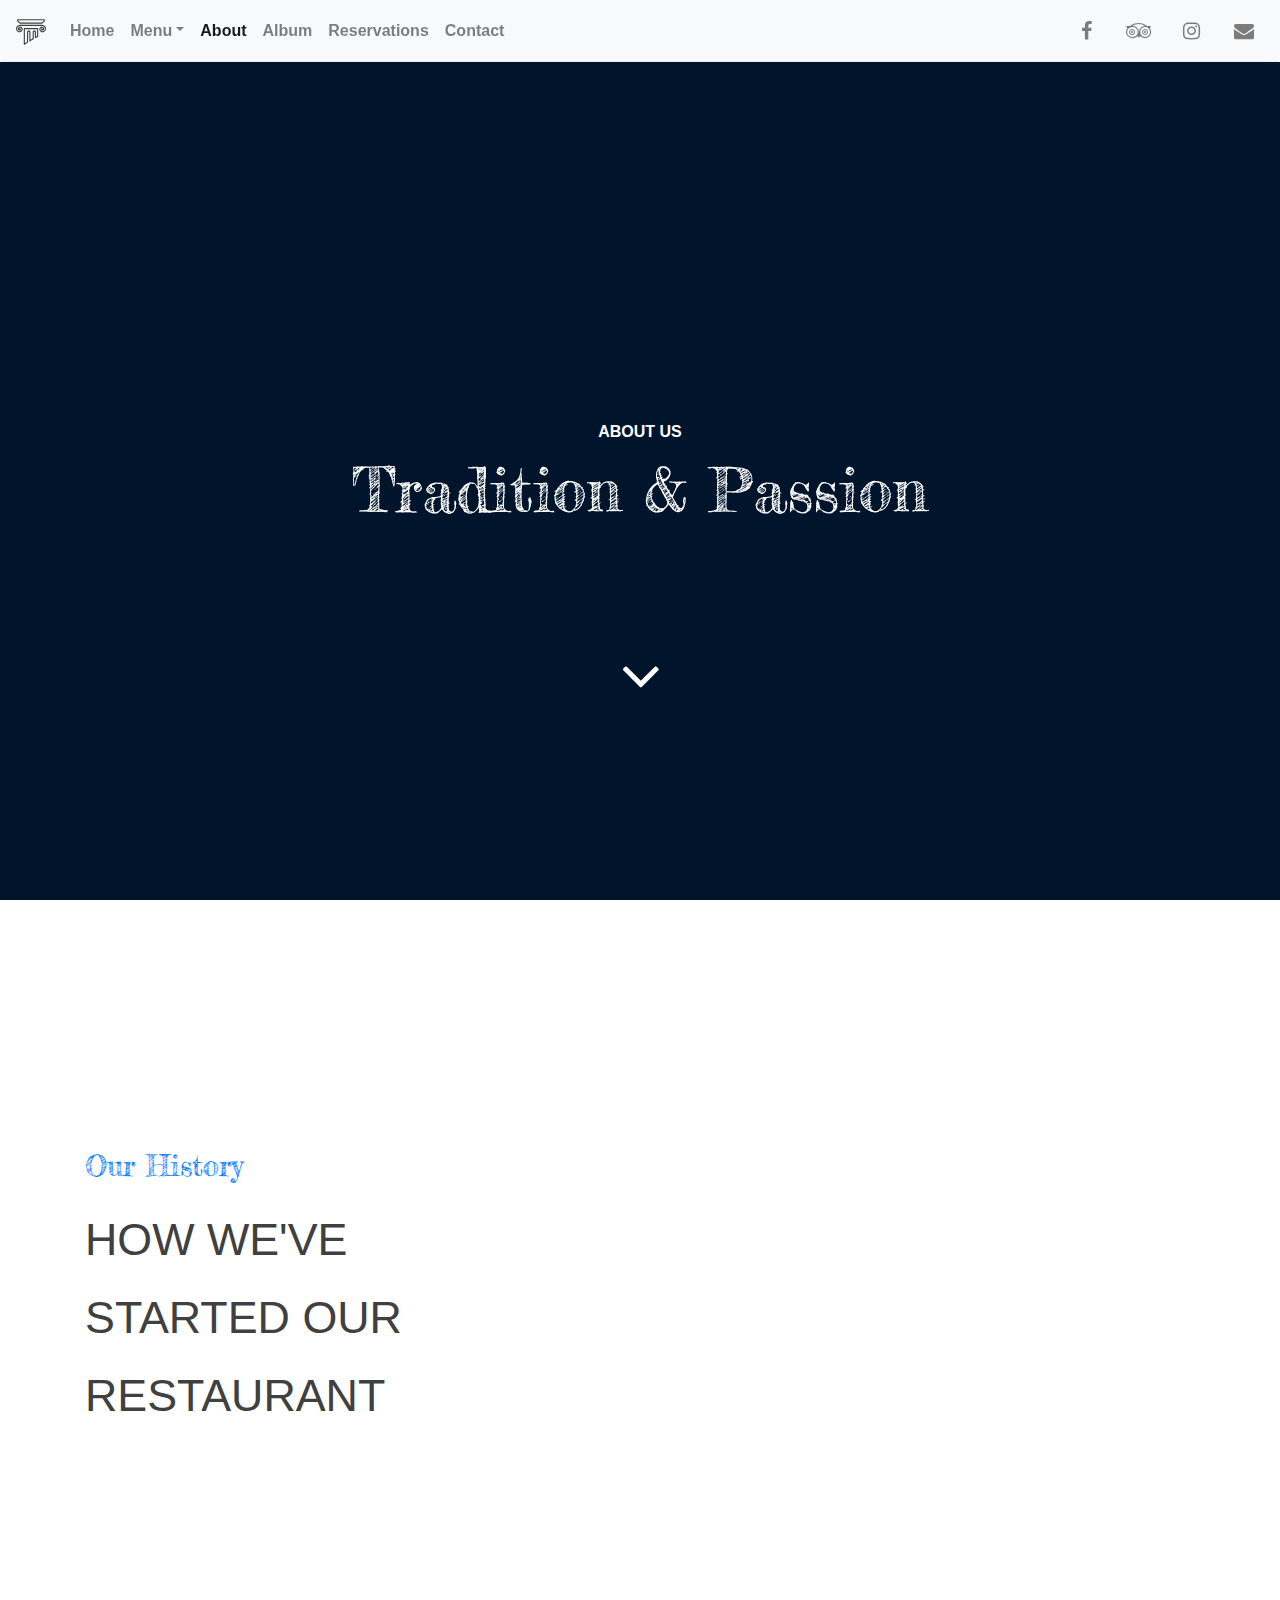
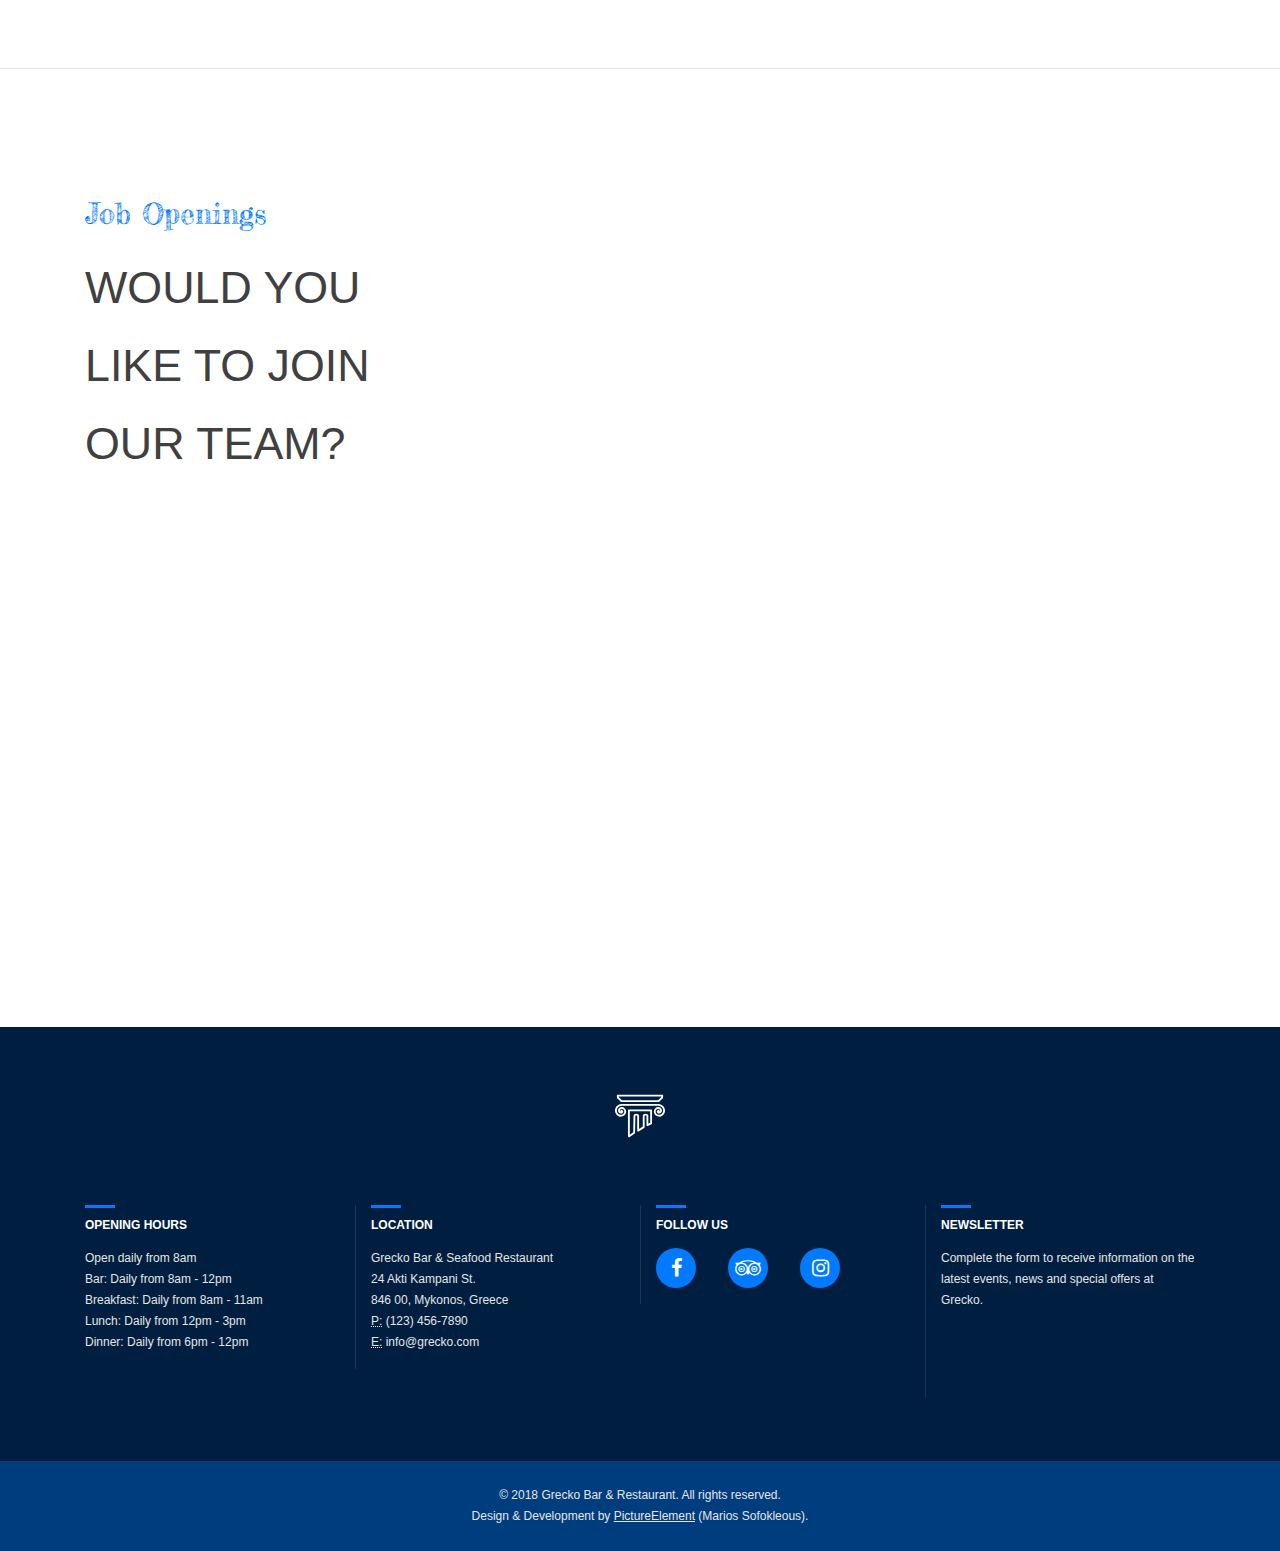
==== docs/pages/about.html @ eccb52d0 "Sundar | UI" ====
<!doctype html><html lang="en"><head><meta charset="utf-8"><meta name="viewport" content="width=device-width,initial-scale=1,shrink-to-fit=no"><title>Grecko Bar &amp; Restaurant | Free Bootstrap Website Template</title><link rel="manifest" href="../manifest.json"><style>@charset "UTF-8";.animated{-webkit-animation-duration:1s;animation-duration:1s;-webkit-animation-fill-mode:both;animation-fill-mode:both}@-webkit-keyframes bounce{20%,53%,80%,from,to{-webkit-animation-timing-function:cubic-bezier(.215,.61,.355,1);animation-timing-function:cubic-bezier(.215,.61,.355,1);-webkit-transform:translate3d(0,0,0);transform:translate3d(0,0,0)}40%,43%{-webkit-animation-timing-function:cubic-bezier(.755,.050,.855,.060);animation-timing-function:cubic-bezier(.755,.050,.855,.060);-webkit-transform:translate3d(0,-30px,0);transform:translate3d(0,-30px,0)}70%{-webkit-animation-timing-function:cubic-bezier(.755,.050,.855,.060);animation-timing-function:cubic-bezier(.755,.050,.855,.060);-webkit-transform:translate3d(0,-15px,0);transform:translate3d(0,-15px,0)}90%{-webkit-transform:translate3d(0,-4px,0);transform:translate3d(0,-4px,0)}}@keyframes bounce{20%,53%,80%,from,to{-webkit-animation-timing-function:cubic-bezier(.215,.61,.355,1);animation-timing-function:cubic-bezier(.215,.61,.355,1);-webkit-transform:translate3d(0,0,0);transform:translate3d(0,0,0)}40%,43%{-webkit-animation-timing-function:cubic-bezier(.755,.050,.855,.060);animation-timing-function:cubic-bezier(.755,.050,.855,.060);-webkit-transform:translate3d(0,-30px,0);transform:translate3d(0,-30px,0)}70%{-webkit-animation-timing-function:cubic-bezier(.755,.050,.855,.060);animation-timing-function:cubic-bezier(.755,.050,.855,.060);-webkit-transform:translate3d(0,-15px,0);transform:translate3d(0,-15px,0)}90%{-webkit-transform:translate3d(0,-4px,0);transform:translate3d(0,-4px,0)}}.bounce{-webkit-animation-name:bounce;animation-name:bounce;-webkit-transform-origin:center bottom;transform-origin:center bottom}@-webkit-keyframes pulse{from{-webkit-transform:scale3d(1,1,1);transform:scale3d(1,1,1)}50%{-webkit-transform:scale3d(1.05,1.05,1.05);transform:scale3d(1.05,1.05,1.05)}to{-webkit-transform:scale3d(1,1,1);transform:scale3d(1,1,1)}}@keyframes pulse{from{-webkit-transform:scale3d(1,1,1);transform:scale3d(1,1,1)}50%{-webkit-transform:scale3d(1.05,1.05,1.05);transform:scale3d(1.05,1.05,1.05)}to{-webkit-transform:scale3d(1,1,1);transform:scale3d(1,1,1)}}.pulse{-webkit-animation-name:pulse;animation-name:pulse}:root{--blue:#007bff;--indigo:#6610f2;--purple:#6f42c1;--pink:#e83e8c;--red:#dc3545;--orange:#fd7e14;--yellow:#ffc107;--green:#28a745;--teal:#20c997;--cyan:#17a2b8;--white:#fff;--gray:#6c757d;--gray-dark:#343a40;--primary:#007bff;--secondary:#6c757d;--success:#28a745;--info:#17a2b8;--warning:#ffc107;--danger:#dc3545;--light:#f8f9fa;--dark:#343a40;--breakpoint-xs:0;--breakpoint-sm:576px;--breakpoint-md:768px;--breakpoint-lg:992px;--breakpoint-xl:1200px;--font-family-sans-serif:-apple-system,BlinkMacSystemFont,"Segoe UI",Roboto,"Helvetica Neue",Arial,sans-serif,"Apple Color Emoji","Segoe UI Emoji","Segoe UI Symbol";--font-family-monospace:SFMono-Regular,Menlo,Monaco,Consolas,"Liberation Mono","Courier New",monospace}*,::after,::before{box-sizing:border-box}html{font-family:sans-serif;line-height:1.15;-webkit-text-size-adjust:100%;-ms-text-size-adjust:100%;-ms-overflow-style:scrollbar}header,main,nav{display:block}body{margin:0;font-family:-apple-system,BlinkMacSystemFont,"Segoe UI",Roboto,"Helvetica Neue",Arial,sans-serif,"Apple Color Emoji","Segoe UI Emoji","Segoe UI Symbol";font-size:1rem;font-weight:400;line-height:1.5;color:#212529;text-align:left;background-color:#fff}h1,h2,h5{margin-top:0;margin-bottom:.5rem}ul{margin-top:0;margin-bottom:1rem}a{color:#007bff;text-decoration:none;background-color:transparent;-webkit-text-decoration-skip:objects}img{vertical-align:middle;border-style:none}button{border-radius:0}button{margin:0;font-family:inherit;font-size:inherit;line-height:inherit}button{overflow:visible}button{text-transform:none}button,html [type=button]{-webkit-appearance:button}[type=button]::-moz-focus-inner,button::-moz-focus-inner{padding:0;border-style:none}::-webkit-file-upload-button{font:inherit;-webkit-appearance:button}h1,h2,h5{margin-bottom:.5rem;font-family:inherit;font-weight:500;line-height:1.2;color:inherit}h1{font-size:2.5rem}h2{font-size:2rem}h5{font-size:1.25rem}.collapse{display:none}.dropdown{position:relative}.dropdown-toggle::after{display:inline-block;width:0;height:0;margin-left:.255em;vertical-align:.255em;content:"";border-top:.3em solid;border-right:.3em solid transparent;border-bottom:0;border-left:.3em solid transparent}.dropdown-menu{position:absolute;top:100%;left:0;z-index:1000;display:none;float:left;min-width:10rem;padding:.5rem 0;margin:.125rem 0 0;font-size:1rem;color:#212529;text-align:left;list-style:none;background-color:#fff;background-clip:padding-box;border:1px solid rgba(0,0,0,.15);border-radius:.25rem}.dropdown-item{display:block;width:100%;padding:.25rem 1.5rem;clear:both;font-weight:400;color:#212529;text-align:inherit;white-space:nowrap;background-color:transparent;border:0}.nav-link{display:block;padding:.5rem 1rem}.navbar{position:relative;display:-webkit-box;display:-ms-flexbox;display:flex;-ms-flex-wrap:wrap;flex-wrap:wrap;-webkit-box-align:center;-ms-flex-align:center;align-items:center;-webkit-box-pack:justify;-ms-flex-pack:justify;justify-content:space-between;padding:.5rem 1rem}.navbar-brand{display:inline-block;padding-top:.3125rem;padding-bottom:.3125rem;margin-right:1rem;font-size:1.25rem;line-height:inherit;white-space:nowrap}.navbar-nav{display:-webkit-box;display:-ms-flexbox;display:flex;-webkit-box-orient:vertical;-webkit-box-direction:normal;-ms-flex-direction:column;flex-direction:column;padding-left:0;margin-bottom:0;list-style:none}.navbar-nav .nav-link{padding-right:0;padding-left:0}.navbar-nav .dropdown-menu{position:static;float:none}.navbar-collapse{-ms-flex-preferred-size:100%;flex-basis:100%;-webkit-box-flex:1;-ms-flex-positive:1;flex-grow:1;-webkit-box-align:center;-ms-flex-align:center;align-items:center}.navbar-toggler{padding:.25rem .75rem;font-size:1.25rem;line-height:1;background-color:transparent;border:1px solid transparent;border-radius:.25rem}.navbar-toggler-icon{display:inline-block;width:1.5em;height:1.5em;vertical-align:middle;content:"";background:no-repeat center center;background-size:100% 100%}@media (min-width:992px){.navbar-expand-lg{-webkit-box-orient:horizontal;-webkit-box-direction:normal;-ms-flex-flow:row nowrap;flex-flow:row nowrap;-webkit-box-pack:start;-ms-flex-pack:start;justify-content:flex-start}.navbar-expand-lg .navbar-nav{-webkit-box-orient:horizontal;-webkit-box-direction:normal;-ms-flex-direction:row;flex-direction:row}.navbar-expand-lg .navbar-nav .dropdown-menu{position:absolute}.navbar-expand-lg .navbar-nav .nav-link{padding-right:.5rem;padding-left:.5rem}.navbar-expand-lg .navbar-collapse{display:-webkit-box!important;display:-ms-flexbox!important;display:flex!important;-ms-flex-preferred-size:auto;flex-basis:auto}.navbar-expand-lg .navbar-toggler{display:none}}.navbar-light .navbar-brand{color:rgba(0,0,0,.9)}.navbar-light .navbar-nav .nav-link{color:rgba(0,0,0,.5)}.navbar-light .navbar-nav .active>.nav-link{color:rgba(0,0,0,.9)}.navbar-light .navbar-toggler{color:rgba(0,0,0,.5);border-color:rgba(0,0,0,.1)}.navbar-light .navbar-toggler-icon{background-image:url("data:image/svg+xml;charset=utf8,%3Csvg viewBox='0 0 30 30' xmlns='http://www.w3.org/2000/svg'%3E%3Cpath stroke='rgba(0, 0, 0, 0.5)' stroke-width='2' stroke-linecap='round' stroke-miterlimit='10' d='M4 7h22M4 15h22M4 23h22'/%3E%3C/svg%3E")}.card-body{-webkit-box-flex:1;-ms-flex:1 1 auto;flex:1 1 auto;padding:1.25rem}.jumbotron{padding:2rem 1rem;margin-bottom:2rem;background-color:#e9ecef;border-radius:.3rem}@media (min-width:576px){.jumbotron{padding:4rem 2rem}}.bg-light{background-color:#f8f9fa!important}.fixed-top{position:fixed;top:0;right:0;left:0;z-index:1030}.sr-only{position:absolute;width:1px;height:1px;padding:0;overflow:hidden;clip:rect(0,0,0,0);white-space:nowrap;-webkit-clip-path:inset(50%);clip-path:inset(50%);border:0}.mr-2{margin-right:.5rem!important}.ml-auto{margin-left:auto!important}.text-center{text-align:center!important}@media (min-width:992px){.text-lg-left{text-align:left!important}}.text-white{color:#fff!important}html{font-size:1rem}body{font-size:1rem;color:#404040;line-height:1.75;font-family:-apple-system,BlinkMacSystemFont,"Segoe UI",Roboto,Oxygen-Sans,Ubuntu,Cantarell,"Helvetica Neue",sans-serif;font-weight:400;padding-top:62px}a{color:inherit}.back-to-top{display:none;position:fixed;z-index:1;bottom:0;right:0;margin:0 auto;width:40px;height:40px;background-color:#007bff;opacity:.5;text-align:center;line-height:40px}.back-to-top i{color:#fff;font-size:20px}.special-title-1{margin-bottom:.8rem;font-size:1rem;font-weight:700}.special-title-2{font-family:'Fredericka the Great',cursive;margin-bottom:2.8rem;font-size:2.8rem}.navbar{box-shadow:0 2px 2px -2px rgba(0,0,0,.2)}.dropdown-item,.nav-link{font-weight:700}.dark-overlay::after{content:' ';width:100%;height:100%;background:#000;opacity:.3;position:absolute;left:0;top:0}.nav-social{display:inline-block;width:40px;height:40px;line-height:43px}.nav-social i{font-size:20px;color:rgba(0,0,0,.5)}.about-jumbotron{text-align:center;overflow:hidden;position:relative;background-color:#001f40;border-radius:0;height:calc(100vh - 62px)}.about-jumbotron-bg{position:absolute;top:0;left:0;min-width:100%;object-fit:cover;height:100%}.about-jumbotron-caption{position:absolute;z-index:1;top:50%;left:50%;margin-right:-50%;transform:translate(-50%,-50%)}.about-jumbotron h2{margin-bottom:.8rem}.about-arrow{display:inline-block;width:50px;height:50px;position:absolute;bottom:-160px;left:calc(50% - 25px)}.about-arrow .fa-angle-down{line-height:50px;font-size:4em!important}.navbar-brand.animated{animation-duration:2s;animation-iteration-count:infinite}.about-arrow.animated{animation-duration:2s;animation-iteration-count:infinite}@media (min-width:768px){.special-title-2{font-size:3.8rem}}@media only screen and (min-width:560px) and (max-width:850px) and (orientation:landscape){.about-arrow{display:none}}</style><link rel="preload" href="https://cdnjs.cloudflare.com/ajax/libs/font-awesome/4.7.0/css/font-awesome.min.css" as="style" onload="this.onload=null;this.rel='stylesheet'"><noscript><link rel="stylesheet" href="https://cdnjs.cloudflare.com/ajax/libs/font-awesome/4.7.0/css/font-awesome.min.css"></noscript><link href="https://fonts.googleapis.com/css?family=Fredericka+the+Great" rel="preload" as="style" onload="this.onload=null;this.rel='stylesheet'"><noscript><link href="https://fonts.googleapis.com/css?family=Fredericka+the+Great" rel="stylesheet"></noscript><link rel="preload" href="../css/purestyles.css" as="style" onload="this.onload=null;this.rel='stylesheet'"><noscript><link rel="stylesheet" href="../css/purestyles.css"></noscript><script>!function(n){"use strict";n.loadCSS||(n.loadCSS=function(){});var o=loadCSS.relpreload={};if(o.support=function(){var e;try{e=n.document.createElement("link").relList.supports("preload")}catch(t){e=!1}return function(){return e}}(),o.bindMediaToggle=function(t){var e=t.media||"all";function a(){t.media=e}t.addEventListener?t.addEventListener("load",a):t.attachEvent&&t.attachEvent("onload",a),setTimeout(function(){t.rel="stylesheet",t.media="only x"}),setTimeout(a,3e3)},o.poly=function(){if(!o.support())for(var t=n.document.getElementsByTagName("link"),e=0;e<t.length;e++){var a=t[e];"preload"!==a.rel||"style"!==a.getAttribute("as")||a.getAttribute("data-loadcss")||(a.setAttribute("data-loadcss",!0),o.bindMediaToggle(a))}},!o.support()){o.poly();var t=n.setInterval(o.poly,500);n.addEventListener?n.addEventListener("load",function(){o.poly(),n.clearInterval(t)}):n.attachEvent&&n.attachEvent("onload",function(){o.poly(),n.clearInterval(t)})}"undefined"!=typeof exports?exports.loadCSS=loadCSS:n.loadCSS=loadCSS}("undefined"!=typeof global?global:this);</script></head><body id="top"><header><nav class="navbar navbar-expand-lg navbar-light bg-light fixed-top"><a class="navbar-brand animated pulse" href="../index.html"><img src="../media/brand/logo-dark.svg" width="30" height="30" alt="Logo"> </a><button class="navbar-toggler" type="button" data-toggle="collapse" data-target="#navbarNav" aria-controls="navbarNav" aria-expanded="false" aria-label="Toggle navigation"><span class="navbar-toggler-icon"></span></button><div class="collapse navbar-collapse text-center" id="navbarNav"><ul class="navbar-nav"><li class="nav-item"><a class="nav-link" href="../index.html">Home <span class="sr-only">(current)</span></a></li><li class="nav-item dropdown"><a class="nav-link dropdown-toggle" href="food.html" id="navbarDropdown" role="button" data-toggle="dropdown" aria-haspopup="true" aria-expanded="false">Menu</a><div class="dropdown-menu text-center text-lg-left" aria-labelledby="navbarDropdown"><a class="dropdown-item" href="food.html">Food</a> <a class="dropdown-item" href="desserts.html">Desserts</a> <a class="dropdown-item" href="drinks.html">Drinks</a></div></li><li class="nav-item active"><a class="nav-link" href="about.html">About</a></li><li class="nav-item"><a class="nav-link" href="album.html">Album</a></li><li class="nav-item"><a class="nav-link" href="reservations.html">Reservations</a></li><li class="nav-item"><a class="nav-link" href="contact.html">Contact</a></li></ul><div class="ml-auto"><a class="nav-social mr-2" href="https://github.com/PictureElement"><i class="fa fa-facebook" aria-hidden="true"></i></a> <a class="nav-social mr-2" href="https://github.com/PictureElement"><i class="fa fa-tripadvisor" aria-hidden="true"></i></a> <a class="nav-social mr-2" href="https://github.com/PictureElement"><i class="fa fa-instagram" aria-hidden="true"></i></a> <a class="nav-social" href="https://github.com/PictureElement"><i class="fa fa-envelope" aria-hidden="true"></i></a></div></div></nav></header><main class="about-main"><div class="jumbotron about-jumbotron dark-overlay text-white"><img sizes="(max-width: 2560px) 100vw, 2560px" srcset="https://res.cloudinary.com/pictureelement/image/upload/q_auto,f_auto,c_scale,w_320/v1536008889/website-template-3/cover-about.jpg 320w, https://res.cloudinary.com/pictureelement/image/upload/q_auto,f_auto,c_scale,w_552/v1536008889/website-template-3/cover-about.jpg 552w, https://res.cloudinary.com/pictureelement/image/upload/q_auto,f_auto,c_scale,w_747/v1536008889/website-template-3/cover-about.jpg 747w, https://res.cloudinary.com/pictureelement/image/upload/q_auto,f_auto,c_scale,w_900/v1536008889/website-template-3/cover-about.jpg 900w, https://res.cloudinary.com/pictureelement/image/upload/q_auto,f_auto,c_scale,w_1070/v1536008889/website-template-3/cover-about.jpg 1070w, https://res.cloudinary.com/pictureelement/image/upload/q_auto,f_auto,c_scale,w_1224/v1536008889/website-template-3/cover-about.jpg 1224w, https://res.cloudinary.com/pictureelement/image/upload/q_auto,f_auto,c_scale,w_1367/v1536008889/website-template-3/cover-about.jpg 1367w, https://res.cloudinary.com/pictureelement/image/upload/q_auto,f_auto,c_scale,w_1521/v1536008889/website-template-3/cover-about.jpg 1521w, https://res.cloudinary.com/pictureelement/image/upload/q_auto,f_auto,c_scale,w_1654/v1536008889/website-template-3/cover-about.jpg 1654w, https://res.cloudinary.com/pictureelement/image/upload/q_auto,f_auto,c_scale,w_1777/v1536008889/website-template-3/cover-about.jpg 1777w, https://res.cloudinary.com/pictureelement/image/upload/q_auto,f_auto,c_scale,w_1905/v1536008889/website-template-3/cover-about.jpg 1905w, https://res.cloudinary.com/pictureelement/image/upload/q_auto,f_auto,c_scale,w_2033/v1536008889/website-template-3/cover-about.jpg 2033w, https://res.cloudinary.com/pictureelement/image/upload/q_auto,f_auto,c_scale,w_2143/v1536008889/website-template-3/cover-about.jpg 2143w, https://res.cloudinary.com/pictureelement/image/upload/q_auto,f_auto,c_scale,w_2263/v1536008889/website-template-3/cover-about.jpg 2263w, https://res.cloudinary.com/pictureelement/image/upload/q_auto,f_auto,c_scale,w_2380/v1536008889/website-template-3/cover-about.jpg 2380w, https://res.cloudinary.com/pictureelement/image/upload/q_auto,f_auto,c_scale,w_2488/v1536008889/website-template-3/cover-about.jpg 2488w, https://res.cloudinary.com/pictureelement/image/upload/q_auto,f_auto,c_scale,w_2560/v1536008889/website-template-3/cover-about.jpg 2560w" src="https://res.cloudinary.com/pictureelement/image/upload/q_auto,f_auto,c_scale,w_2560/v1536008889/website-template-3/cover-about.jpg" alt="" class="about-jumbotron-bg"><div class="about-jumbotron-caption"><h1 id="title-1" class="special-title-1">ABOUT US</h1><h2 id="title-2" class="special-title-2">Tradition &amp; Passion</h2><a class="about-arrow animated bounce smooth-scroll" href="#about-history" aria-label="our history"><i class="fa fa-angle-down" aria-hidden="true"></i></a></div></div><div id="about-history" class="container about-history"><div class="row d-flex align-items-center"><div class="col-md-4 about-history-title"><h3>Our History</h3><p>HOW WE'VE STARTED OUR RESTAURANT</p></div><div id="history-description" class="col-md-8"><p>Lorem ipsum dolor sit amet, consectetur adipiscing elit. Quisque porta iaculis nulla, nec volutpat risus varius vitae. Vestibulum in semper lorem. Nunc nec augue quis felis sagittis maximus. Sed elementum ante non semper fermentum. Donec dui urna, faucibus consectetur ante id, condimentum fringilla arcu. Donec vitae accumsan justo, eget suscipit velit. Nam nec auctor felis. Sed molestie nisi massa, a vulputate nibh posuere vel. Donec non ipsum ornare, fringilla metus a, porttitor velit. In aliquet nec ligula ut semper. Maecenas ut justo lorem. Vestibulum cursus enim molestie purus posuere, id luctus eros condimentum.</p><p>Maecenas vel sem sed tellus tempus pretium et sed ipsum. Aliquam dictum, ipsum vitae dignissim vestibulum, ex nibh feugiat dui, non iaculis neque ex eu augue. Aenean tristique faucibus quam, non mollis ipsum aliquet sit amet. Fusce ac dictum metus, eget consectetur nulla. Morbi pretium ornare risus, sed gravida orci consectetur sed. Nunc eu ipsum sapien. Suspendisse sagittis in libero in lacinia.</p><p class="mb-0">Donec in leo eget arcu pharetra tincidunt. Aenean eu augue venenatis, imperdiet nisl id, vestibulum metus. Ut iaculis aliquet lacus, sagittis iaculis dui ornare et. Nullam sed sapien vitae erat efficitur sollicitudin. Vestibulum ante ipsum primis in faucibus orci luctus et ultrices posuere cubilia Curae; Nunc congue eros a metus luctus pellentesque. Lorem ipsum dolor sit amet, consectetur adipiscing elit. Donec pharetra ullamcorper tristique.</p></div></div></div><hr class="about-horizontal-rule"><div class="container about-job-openings"><div class="row d-flex align-items-center"><div class="col-md-4 about-job-openings-title"><h3>Job Openings</h3><p>WOULD YOU LIKE TO JOIN OUR TEAM?</p></div><div id="job-description" class="col-md-8"><div id="accordion"><div class="card"><div class="card-header bg-dark" id="headingOne"><h5 class="mb-0"><button class="btn btn-link text-white" data-toggle="collapse" data-target="#collapseOne" aria-expanded="true" aria-controls="collapseOne">Waiter/Waitress</button></h5></div><div id="collapseOne" class="collapse" aria-labelledby="headingOne" data-parent="#accordion"><div class="card-body"><h5>Responsibilities</h5><ul><li>Takes resident(s) meal orders and serves meals correctly and efficiently.</li><li>Delivers trays to rooms of ill residents.</li><li>Sets tables with napkins and tableware.</li><li>Refills condiments and salt and pepper shakers.</li><li>Sets up and keeps salad and dessert counter supplied.</li><li>Cleans dining room tables and chairs and vacuums dining room.</li><li>May perform other duties as needed.</li><li>Qualifications</li></ul><h5>Qualifications</h5><ul><li>High school diploma or equivalent.</li><li>Similar experience preferable.</li><li>The ability to work in a team environment and work flexible shifts.</li><li>Strong communication and listening skills.</li><li>Ability to lift a minimum of 15 pounds and stand for extended periods of time.</li></ul></div></div></div><div class="card"><div class="card-header bg-dark" id="headingTwo"><h5 class="mb-0"><button class="btn btn-link text-white collapsed" data-toggle="collapse" data-target="#collapseTwo" aria-expanded="false" aria-controls="collapseTwo">Bartender</button></h5></div><div id="collapseTwo" class="collapse" aria-labelledby="headingTwo" data-parent="#accordion"><div class="card-body"><h5>Responsibilities</h5><ul><li>Mixes ingredients such as liquor, soda, water and fruit juice to prepare alcoholic and non-alcoholic beverages (30%*).</li><li>Interacts verbally with all bar guests creating a friendly and upbeat atmosphere (20%*).</li><li>Serves food and drinks to all bar guests (15%*).</li><li>Completes assigned opening and closing sidework (15%*).</li><li>Slices fruit and vegetable garnishes for drinks (5%*).</li><li>Presents guest checks to bar patrons. Makes correct change and/or completes any necessary charge card transactions (5%*).</li><li>Processes employee and/or manager food orders (5%*).</li><li>Relays food orders to kitchen via the point-of-sale computerized register system (5%).</li></ul><h5>Qualifications</h5><ul><li>Able to operate blenders, frozen drink machines and other bar equipment.</li><li>Stands during entire shift.</li><li>Frequent immersion of hands in water every five minutes.</li><li>Ability to wipe down table tops, table legs, pick up debris off floor and wipe down booth seats in all areas of the restaurant.</li><li>Transports glass racks cases up to 25 pounds (such as a case of beer) up to 15 times per shift.</li><li>Reading, writing, basic math and verbal communication skills required.</li></ul></div></div></div><div class="card"><div class="card-header bg-dark" id="headingThree"><h5 class="mb-0"><button class="btn btn-link text-white collapsed" data-toggle="collapse" data-target="#collapseThree" aria-expanded="false" aria-controls="collapseThree">Cook</button></h5></div><div id="collapseThree" class="collapse" aria-labelledby="headingThree" data-parent="#accordion"><div class="card-body"><h5>Responsibilities</h5><ul><li>Prepare food items for the cold case, fresh pack, salad and hot bars according to production sheets</li><li>Prepare food items according to recipe to ensure quality and consistency of the final product</li><li>Ensure that all prepared items are labeled, dated, covered, and rotated</li><li>Monitor food levels and replenish items in a timely manner</li><li>Provide outstanding customer service; ensure customer needs are met in a timely fashion</li><li>Monitor product quality and freshness and ensure proper rotation of product</li><li>Maintain accurate department signage and pricing</li></ul><h5>Qualifications</h5><ul><li>High energy, enthusiastic, and displays an affinity for our products, core values, and company philosophy</li><li>Ability to follow directions and established procedures</li><li>Ability to follow a recipe</li><li>Good basic math skills</li><li>Ability to visually examine products for quality and freshness</li><li>Good communication skills</li><li>Good understanding of food production and fundamental cooking techniques</li></ul></div></div></div></div></div></div></div><div id="googleMapContainer" class="homepage-google-map"><iframe title="Our location on Google My Maps" class="google-map" src="https://www.google.com/maps/d/embed?mid=1YihUagJV98aTSoPRpalSyqRjTVhaFv5E&hl=en"></iframe></div></main><footer class="page-footer"><div class="container"><a class="navbar-brand animated pulse d-block text-center m-0 p-0" href="#"><img src="../media/brand/logo-light.svg" width="50" height="50" alt="Logo"></a><div class="row"><div class="col-md-3"><h5 class="page-footer-title">OPENING HOURS</h5><p class="mb-0">Open daily from 8am</p><p class="mb-0">Bar: Daily from 8am - 12pm</p><p class="mb-0">Breakfast: Daily from 8am - 11am</p><p class="mb-0">Lunch: Daily from 12pm - 3pm</p><p>Dinner: Daily from 6pm - 12pm</p></div><div class="col-md-3 h-100 border-left-custom"><h5 class="page-footer-title mt-3 mt-md-0">LOCATION</h5><address>Grecko Bar &amp; Seafood Restaurant<br>24 Akti Kampani St.<br>846 00, Mykonos, Greece<br><abbr title="Phone">P:</abbr> (123) 456-7890<br><abbr title="Email">E:</abbr> info@grecko.com</address></div><div class="col-md-3 h-100 border-left-custom"><h5 class="page-footer-title mt-3 mt-md-0">FOLLOW US</h5><div class="mb-3"><a class="footer-social" href="https://github.com/PictureElement" aria-label="facebook"><i class="fa fa-facebook" aria-hidden="true"></i></a> <a class="footer-social" href="https://github.com/PictureElement" aria-label="tripadvisor"><i class="fa fa-tripadvisor" aria-hidden="true"></i></a> <a class="footer-social" href="https://github.com/PictureElement" aria-label="instagram"><i class="fa fa-instagram" aria-hidden="true"></i></a></div></div><div class="col-md-3 h-100 border-left-custom"><h5 class="page-footer-title mt-3 mt-md-0">NEWSLETTER</h5><p>Complete the form to receive information on the latest events, news and special offers at Grecko.</p><form id="newsletter-form"><label class="sr-only" for="formEmail">Email</label> <input type="email" class="form-control form-control-sm rounded" id="formEmail" placeholder="name@example.com"> <button type="submit" class="btn btn-sm btn-outline-light btn-block mt-2">Subscribe</button></form></div></div></div><div class="page-footer-copyright container-fluid text-center">© 2018 Grecko Bar &amp; Restaurant. All rights reserved.<br>Design &amp; Development by <a href="https://pictureelement.github.io/portfolio-2/">PictureElement</a> (Marios Sofokleous).</div></footer><a id="back-to-top" class="back-to-top smooth-scroll" href="#top"><i class="fa fa-long-arrow-up" aria-hidden="true"></i></a><script src="https://code.jquery.com/jquery-3.3.1.min.js" integrity="sha256-FgpCb/KJQlLNfOu91ta32o/NMZxltwRo8QtmkMRdAu8=" crossorigin="anonymous"></script><script src="https://maxcdn.bootstrapcdn.com/bootstrap/4.0.0/js/bootstrap.min.js" integrity="sha384-JZR6Spejh4U02d8jOt6vLEHfe/JQGiRRSQQxSfFWpi1MquVdAyjUar5+76PVCmYl" crossorigin="anonymous"></script><script src="../js/site.js"></script><script src="../js/about-animations.js"></script></body></html>
---- docs/css/purestyles.css ----
@charset "UTF-8";/*!
 * animate.css -http://daneden.me/animate
 * Version - 3.5.1
 * Licensed under the MIT license - http://opensource.org/licenses/MIT
 *
 * Copyright (c) 2016 Daniel Eden
 */.animated{-webkit-animation-duration:1s;animation-duration:1s;-webkit-animation-fill-mode:both;animation-fill-mode:both}@-webkit-keyframes bounce{20%,53%,80%,from,to{-webkit-animation-timing-function:cubic-bezier(.215,.61,.355,1);animation-timing-function:cubic-bezier(.215,.61,.355,1);-webkit-transform:translate3d(0,0,0);transform:translate3d(0,0,0)}40%,43%{-webkit-animation-timing-function:cubic-bezier(.755,.050,.855,.060);animation-timing-function:cubic-bezier(.755,.050,.855,.060);-webkit-transform:translate3d(0,-30px,0);transform:translate3d(0,-30px,0)}70%{-webkit-animation-timing-function:cubic-bezier(.755,.050,.855,.060);animation-timing-function:cubic-bezier(.755,.050,.855,.060);-webkit-transform:translate3d(0,-15px,0);transform:translate3d(0,-15px,0)}90%{-webkit-transform:translate3d(0,-4px,0);transform:translate3d(0,-4px,0)}}@keyframes bounce{20%,53%,80%,from,to{-webkit-animation-timing-function:cubic-bezier(.215,.61,.355,1);animation-timing-function:cubic-bezier(.215,.61,.355,1);-webkit-transform:translate3d(0,0,0);transform:translate3d(0,0,0)}40%,43%{-webkit-animation-timing-function:cubic-bezier(.755,.050,.855,.060);animation-timing-function:cubic-bezier(.755,.050,.855,.060);-webkit-transform:translate3d(0,-30px,0);transform:translate3d(0,-30px,0)}70%{-webkit-animation-timing-function:cubic-bezier(.755,.050,.855,.060);animation-timing-function:cubic-bezier(.755,.050,.855,.060);-webkit-transform:translate3d(0,-15px,0);transform:translate3d(0,-15px,0)}90%{-webkit-transform:translate3d(0,-4px,0);transform:translate3d(0,-4px,0)}}.bounce{-webkit-animation-name:bounce;animation-name:bounce;-webkit-transform-origin:center bottom;transform-origin:center bottom}@-webkit-keyframes flash{50%,from,to{opacity:1}25%,75%{opacity:0}}@keyframes flash{50%,from,to{opacity:1}25%,75%{opacity:0}}@-webkit-keyframes pulse{from{-webkit-transform:scale3d(1,1,1);transform:scale3d(1,1,1)}50%{-webkit-transform:scale3d(1.05,1.05,1.05);transform:scale3d(1.05,1.05,1.05)}to{-webkit-transform:scale3d(1,1,1);transform:scale3d(1,1,1)}}@keyframes pulse{from{-webkit-transform:scale3d(1,1,1);transform:scale3d(1,1,1)}50%{-webkit-transform:scale3d(1.05,1.05,1.05);transform:scale3d(1.05,1.05,1.05)}to{-webkit-transform:scale3d(1,1,1);transform:scale3d(1,1,1)}}.pulse{-webkit-animation-name:pulse;animation-name:pulse}@-webkit-keyframes rubberBand{from{-webkit-transform:scale3d(1,1,1);transform:scale3d(1,1,1)}30%{-webkit-transform:scale3d(1.25,.75,1);transform:scale3d(1.25,.75,1)}40%{-webkit-transform:scale3d(.75,1.25,1);transform:scale3d(.75,1.25,1)}50%{-webkit-transform:scale3d(1.15,.85,1);transform:scale3d(1.15,.85,1)}65%{-webkit-transform:scale3d(.95,1.05,1);transform:scale3d(.95,1.05,1)}75%{-webkit-transform:scale3d(1.05,.95,1);transform:scale3d(1.05,.95,1)}to{-webkit-transform:scale3d(1,1,1);transform:scale3d(1,1,1)}}@keyframes rubberBand{from{-webkit-transform:scale3d(1,1,1);transform:scale3d(1,1,1)}30%{-webkit-transform:scale3d(1.25,.75,1);transform:scale3d(1.25,.75,1)}40%{-webkit-transform:scale3d(.75,1.25,1);transform:scale3d(.75,1.25,1)}50%{-webkit-transform:scale3d(1.15,.85,1);transform:scale3d(1.15,.85,1)}65%{-webkit-transform:scale3d(.95,1.05,1);transform:scale3d(.95,1.05,1)}75%{-webkit-transform:scale3d(1.05,.95,1);transform:scale3d(1.05,.95,1)}to{-webkit-transform:scale3d(1,1,1);transform:scale3d(1,1,1)}}@-webkit-keyframes shake{from,to{-webkit-transform:translate3d(0,0,0);transform:translate3d(0,0,0)}10%,30%,50%,70%,90%{-webkit-transform:translate3d(-10px,0,0);transform:translate3d(-10px,0,0)}20%,40%,60%,80%{-webkit-transform:translate3d(10px,0,0);transform:translate3d(10px,0,0)}}@keyframes shake{from,to{-webkit-transform:translate3d(0,0,0);transform:translate3d(0,0,0)}10%,30%,50%,70%,90%{-webkit-transform:translate3d(-10px,0,0);transform:translate3d(-10px,0,0)}20%,40%,60%,80%{-webkit-transform:translate3d(10px,0,0);transform:translate3d(10px,0,0)}}@-webkit-keyframes headShake{0%{-webkit-transform:translateX(0);transform:translateX(0)}6.5%{-webkit-transform:translateX(-6px) rotateY(-9deg);transform:translateX(-6px) rotateY(-9deg)}18.5%{-webkit-transform:translateX(5px) rotateY(7deg);transform:translateX(5px) rotateY(7deg)}31.5%{-webkit-transform:translateX(-3px) rotateY(-5deg);transform:translateX(-3px) rotateY(-5deg)}43.5%{-webkit-transform:translateX(2px) rotateY(3deg);transform:translateX(2px) rotateY(3deg)}50%{-webkit-transform:translateX(0);transform:translateX(0)}}@keyframes headShake{0%{-webkit-transform:translateX(0);transform:translateX(0)}6.5%{-webkit-transform:translateX(-6px) rotateY(-9deg);transform:translateX(-6px) rotateY(-9deg)}18.5%{-webkit-transform:translateX(5px) rotateY(7deg);transform:translateX(5px) rotateY(7deg)}31.5%{-webkit-transform:translateX(-3px) rotateY(-5deg);transform:translateX(-3px) rotateY(-5deg)}43.5%{-webkit-transform:translateX(2px) rotateY(3deg);transform:translateX(2px) rotateY(3deg)}50%{-webkit-transform:translateX(0);transform:translateX(0)}}@-webkit-keyframes swing{20%{-webkit-transform:rotate3d(0,0,1,15deg);transform:rotate3d(0,0,1,15deg)}40%{-webkit-transform:rotate3d(0,0,1,-10deg);transform:rotate3d(0,0,1,-10deg)}60%{-webkit-transform:rotate3d(0,0,1,5deg);transform:rotate3d(0,0,1,5deg)}80%{-webkit-transform:rotate3d(0,0,1,-5deg);transform:rotate3d(0,0,1,-5deg)}to{-webkit-transform:rotate3d(0,0,1,0deg);transform:rotate3d(0,0,1,0deg)}}@keyframes swing{20%{-webkit-transform:rotate3d(0,0,1,15deg);transform:rotate3d(0,0,1,15deg)}40%{-webkit-transform:rotate3d(0,0,1,-10deg);transform:rotate3d(0,0,1,-10deg)}60%{-webkit-transform:rotate3d(0,0,1,5deg);transform:rotate3d(0,0,1,5deg)}80%{-webkit-transform:rotate3d(0,0,1,-5deg);transform:rotate3d(0,0,1,-5deg)}to{-webkit-transform:rotate3d(0,0,1,0deg);transform:rotate3d(0,0,1,0deg)}}@-webkit-keyframes tada{from{-webkit-transform:scale3d(1,1,1);transform:scale3d(1,1,1)}10%,20%{-webkit-transform:scale3d(.9,.9,.9) rotate3d(0,0,1,-3deg);transform:scale3d(.9,.9,.9) rotate3d(0,0,1,-3deg)}30%,50%,70%,90%{-webkit-transform:scale3d(1.1,1.1,1.1) rotate3d(0,0,1,3deg);transform:scale3d(1.1,1.1,1.1) rotate3d(0,0,1,3deg)}40%,60%,80%{-webkit-transform:scale3d(1.1,1.1,1.1) rotate3d(0,0,1,-3deg);transform:scale3d(1.1,1.1,1.1) rotate3d(0,0,1,-3deg)}to{-webkit-transform:scale3d(1,1,1);transform:scale3d(1,1,1)}}@keyframes tada{from{-webkit-transform:scale3d(1,1,1);transform:scale3d(1,1,1)}10%,20%{-webkit-transform:scale3d(.9,.9,.9) rotate3d(0,0,1,-3deg);transform:scale3d(.9,.9,.9) rotate3d(0,0,1,-3deg)}30%,50%,70%,90%{-webkit-transform:scale3d(1.1,1.1,1.1) rotate3d(0,0,1,3deg);transform:scale3d(1.1,1.1,1.1) rotate3d(0,0,1,3deg)}40%,60%,80%{-webkit-transform:scale3d(1.1,1.1,1.1) rotate3d(0,0,1,-3deg);transform:scale3d(1.1,1.1,1.1) rotate3d(0,0,1,-3deg)}to{-webkit-transform:scale3d(1,1,1);transform:scale3d(1,1,1)}}@-webkit-keyframes wobble{from{-webkit-transform:none;transform:none}15%{-webkit-transform:translate3d(-25%,0,0) rotate3d(0,0,1,-5deg);transform:translate3d(-25%,0,0) rotate3d(0,0,1,-5deg)}30%{-webkit-transform:translate3d(20%,0,0) rotate3d(0,0,1,3deg);transform:translate3d(20%,0,0) rotate3d(0,0,1,3deg)}45%{-webkit-transform:translate3d(-15%,0,0) rotate3d(0,0,1,-3deg);transform:translate3d(-15%,0,0) rotate3d(0,0,1,-3deg)}60%{-webkit-transform:translate3d(10%,0,0) rotate3d(0,0,1,2deg);transform:translate3d(10%,0,0) rotate3d(0,0,1,2deg)}75%{-webkit-transform:translate3d(-5%,0,0) rotate3d(0,0,1,-1deg);transform:translate3d(-5%,0,0) rotate3d(0,0,1,-1deg)}to{-webkit-transform:none;transform:none}}@keyframes wobble{from{-webkit-transform:none;transform:none}15%{-webkit-transform:translate3d(-25%,0,0) rotate3d(0,0,1,-5deg);transform:translate3d(-25%,0,0) rotate3d(0,0,1,-5deg)}30%{-webkit-transform:translate3d(20%,0,0) rotate3d(0,0,1,3deg);transform:translate3d(20%,0,0) rotate3d(0,0,1,3deg)}45%{-webkit-transform:translate3d(-15%,0,0) rotate3d(0,0,1,-3deg);transform:translate3d(-15%,0,0) rotate3d(0,0,1,-3deg)}60%{-webkit-transform:translate3d(10%,0,0) rotate3d(0,0,1,2deg);transform:translate3d(10%,0,0) rotate3d(0,0,1,2deg)}75%{-webkit-transform:translate3d(-5%,0,0) rotate3d(0,0,1,-1deg);transform:translate3d(-5%,0,0) rotate3d(0,0,1,-1deg)}to{-webkit-transform:none;transform:none}}@-webkit-keyframes jello{11.1%,from,to{-webkit-transform:none;transform:none}22.2%{-webkit-transform:skewX(-12.5deg) skewY(-12.5deg);transform:skewX(-12.5deg) skewY(-12.5deg)}33.3%{-webkit-transform:skewX(6.25deg) skewY(6.25deg);transform:skewX(6.25deg) skewY(6.25deg)}44.4%{-webkit-transform:skewX(-3.125deg) skewY(-3.125deg);transform:skewX(-3.125deg) skewY(-3.125deg)}55.5%{-webkit-transform:skewX(1.5625deg) skewY(1.5625deg);transform:skewX(1.5625deg) skewY(1.5625deg)}66.6%{-webkit-transform:skewX(-.78125deg) skewY(-.78125deg);transform:skewX(-.78125deg) skewY(-.78125deg)}77.7%{-webkit-transform:skewX(.390625deg) skewY(.390625deg);transform:skewX(.390625deg) skewY(.390625deg)}88.8%{-webkit-transform:skewX(-.1953125deg) skewY(-.1953125deg);transform:skewX(-.1953125deg) skewY(-.1953125deg)}}@keyframes jello{11.1%,from,to{-webkit-transform:none;transform:none}22.2%{-webkit-transform:skewX(-12.5deg) skewY(-12.5deg);transform:skewX(-12.5deg) skewY(-12.5deg)}33.3%{-webkit-transform:skewX(6.25deg) skewY(6.25deg);transform:skewX(6.25deg) skewY(6.25deg)}44.4%{-webkit-transform:skewX(-3.125deg) skewY(-3.125deg);transform:skewX(-3.125deg) skewY(-3.125deg)}55.5%{-webkit-transform:skewX(1.5625deg) skewY(1.5625deg);transform:skewX(1.5625deg) skewY(1.5625deg)}66.6%{-webkit-transform:skewX(-.78125deg) skewY(-.78125deg);transform:skewX(-.78125deg) skewY(-.78125deg)}77.7%{-webkit-transform:skewX(.390625deg) skewY(.390625deg);transform:skewX(.390625deg) skewY(.390625deg)}88.8%{-webkit-transform:skewX(-.1953125deg) skewY(-.1953125deg);transform:skewX(-.1953125deg) skewY(-.1953125deg)}}@-webkit-keyframes bounceIn{20%,40%,60%,80%,from,to{-webkit-animation-timing-function:cubic-bezier(.215,.61,.355,1);animation-timing-function:cubic-bezier(.215,.61,.355,1)}0%{opacity:0;-webkit-transform:scale3d(.3,.3,.3);transform:scale3d(.3,.3,.3)}20%{-webkit-transform:scale3d(1.1,1.1,1.1);transform:scale3d(1.1,1.1,1.1)}40%{-webkit-transform:scale3d(.9,.9,.9);transform:scale3d(.9,.9,.9)}60%{opacity:1;-webkit-transform:scale3d(1.03,1.03,1.03);transform:scale3d(1.03,1.03,1.03)}80%{-webkit-transform:scale3d(.97,.97,.97);transform:scale3d(.97,.97,.97)}to{opacity:1;-webkit-transform:scale3d(1,1,1);transform:scale3d(1,1,1)}}@keyframes bounceIn{20%,40%,60%,80%,from,to{-webkit-animation-timing-function:cubic-bezier(.215,.61,.355,1);animation-timing-function:cubic-bezier(.215,.61,.355,1)}0%{opacity:0;-webkit-transform:scale3d(.3,.3,.3);transform:scale3d(.3,.3,.3)}20%{-webkit-transform:scale3d(1.1,1.1,1.1);transform:scale3d(1.1,1.1,1.1)}40%{-webkit-transform:scale3d(.9,.9,.9);transform:scale3d(.9,.9,.9)}60%{opacity:1;-webkit-transform:scale3d(1.03,1.03,1.03);transform:scale3d(1.03,1.03,1.03)}80%{-webkit-transform:scale3d(.97,.97,.97);transform:scale3d(.97,.97,.97)}to{opacity:1;-webkit-transform:scale3d(1,1,1);transform:scale3d(1,1,1)}}@-webkit-keyframes bounceInDown{60%,75%,90%,from,to{-webkit-animation-timing-function:cubic-bezier(.215,.61,.355,1);animation-timing-function:cubic-bezier(.215,.61,.355,1)}0%{opacity:0;-webkit-transform:translate3d(0,-3000px,0);transform:translate3d(0,-3000px,0)}60%{opacity:1;-webkit-transform:translate3d(0,25px,0);transform:translate3d(0,25px,0)}75%{-webkit-transform:translate3d(0,-10px,0);transform:translate3d(0,-10px,0)}90%{-webkit-transform:translate3d(0,5px,0);transform:translate3d(0,5px,0)}to{-webkit-transform:none;transform:none}}@keyframes bounceInDown{60%,75%,90%,from,to{-webkit-animation-timing-function:cubic-bezier(.215,.61,.355,1);animation-timing-function:cubic-bezier(.215,.61,.355,1)}0%{opacity:0;-webkit-transform:translate3d(0,-3000px,0);transform:translate3d(0,-3000px,0)}60%{opacity:1;-webkit-transform:translate3d(0,25px,0);transform:translate3d(0,25px,0)}75%{-webkit-transform:translate3d(0,-10px,0);transform:translate3d(0,-10px,0)}90%{-webkit-transform:translate3d(0,5px,0);transform:translate3d(0,5px,0)}to{-webkit-transform:none;transform:none}}@-webkit-keyframes bounceInLeft{60%,75%,90%,from,to{-webkit-animation-timing-function:cubic-bezier(.215,.61,.355,1);animation-timing-function:cubic-bezier(.215,.61,.355,1)}0%{opacity:0;-webkit-transform:translate3d(-3000px,0,0);transform:translate3d(-3000px,0,0)}60%{opacity:1;-webkit-transform:translate3d(25px,0,0);transform:translate3d(25px,0,0)}75%{-webkit-transform:translate3d(-10px,0,0);transform:translate3d(-10px,0,0)}90%{-webkit-transform:translate3d(5px,0,0);transform:translate3d(5px,0,0)}to{-webkit-transform:none;transform:none}}@keyframes bounceInLeft{60%,75%,90%,from,to{-webkit-animation-timing-function:cubic-bezier(.215,.61,.355,1);animation-timing-function:cubic-bezier(.215,.61,.355,1)}0%{opacity:0;-webkit-transform:translate3d(-3000px,0,0);transform:translate3d(-3000px,0,0)}60%{opacity:1;-webkit-transform:translate3d(25px,0,0);transform:translate3d(25px,0,0)}75%{-webkit-transform:translate3d(-10px,0,0);transform:translate3d(-10px,0,0)}90%{-webkit-transform:translate3d(5px,0,0);transform:translate3d(5px,0,0)}to{-webkit-transform:none;transform:none}}@-webkit-keyframes bounceInRight{60%,75%,90%,from,to{-webkit-animation-timing-function:cubic-bezier(.215,.61,.355,1);animation-timing-function:cubic-bezier(.215,.61,.355,1)}from{opacity:0;-webkit-transform:translate3d(3000px,0,0);transform:translate3d(3000px,0,0)}60%{opacity:1;-webkit-transform:translate3d(-25px,0,0);transform:translate3d(-25px,0,0)}75%{-webkit-transform:translate3d(10px,0,0);transform:translate3d(10px,0,0)}90%{-webkit-transform:translate3d(-5px,0,0);transform:translate3d(-5px,0,0)}to{-webkit-transform:none;transform:none}}@keyframes bounceInRight{60%,75%,90%,from,to{-webkit-animation-timing-function:cubic-bezier(.215,.61,.355,1);animation-timing-function:cubic-bezier(.215,.61,.355,1)}from{opacity:0;-webkit-transform:translate3d(3000px,0,0);transform:translate3d(3000px,0,0)}60%{opacity:1;-webkit-transform:translate3d(-25px,0,0);transform:translate3d(-25px,0,0)}75%{-webkit-transform:translate3d(10px,0,0);transform:translate3d(10px,0,0)}90%{-webkit-transform:translate3d(-5px,0,0);transform:translate3d(-5px,0,0)}to{-webkit-transform:none;transform:none}}@-webkit-keyframes bounceInUp{60%,75%,90%,from,to{-webkit-animation-timing-function:cubic-bezier(.215,.61,.355,1);animation-timing-function:cubic-bezier(.215,.61,.355,1)}from{opacity:0;-webkit-transform:translate3d(0,3000px,0);transform:translate3d(0,3000px,0)}60%{opacity:1;-webkit-transform:translate3d(0,-20px,0);transform:translate3d(0,-20px,0)}75%{-webkit-transform:translate3d(0,10px,0);transform:translate3d(0,10px,0)}90%{-webkit-transform:translate3d(0,-5px,0);transform:translate3d(0,-5px,0)}to{-webkit-transform:translate3d(0,0,0);transform:translate3d(0,0,0)}}@keyframes bounceInUp{60%,75%,90%,from,to{-webkit-animation-timing-function:cubic-bezier(.215,.61,.355,1);animation-timing-function:cubic-bezier(.215,.61,.355,1)}from{opacity:0;-webkit-transform:translate3d(0,3000px,0);transform:translate3d(0,3000px,0)}60%{opacity:1;-webkit-transform:translate3d(0,-20px,0);transform:translate3d(0,-20px,0)}75%{-webkit-transform:translate3d(0,10px,0);transform:translate3d(0,10px,0)}90%{-webkit-transform:translate3d(0,-5px,0);transform:translate3d(0,-5px,0)}to{-webkit-transform:translate3d(0,0,0);transform:translate3d(0,0,0)}}@-webkit-keyframes bounceOut{20%{-webkit-transform:scale3d(.9,.9,.9);transform:scale3d(.9,.9,.9)}50%,55%{opacity:1;-webkit-transform:scale3d(1.1,1.1,1.1);transform:scale3d(1.1,1.1,1.1)}to{opacity:0;-webkit-transform:scale3d(.3,.3,.3);transform:scale3d(.3,.3,.3)}}@keyframes bounceOut{20%{-webkit-transform:scale3d(.9,.9,.9);transform:scale3d(.9,.9,.9)}50%,55%{opacity:1;-webkit-transform:scale3d(1.1,1.1,1.1);transform:scale3d(1.1,1.1,1.1)}to{opacity:0;-webkit-transform:scale3d(.3,.3,.3);transform:scale3d(.3,.3,.3)}}@-webkit-keyframes bounceOutDown{20%{-webkit-transform:translate3d(0,10px,0);transform:translate3d(0,10px,0)}40%,45%{opacity:1;-webkit-transform:translate3d(0,-20px,0);transform:translate3d(0,-20px,0)}to{opacity:0;-webkit-transform:translate3d(0,2000px,0);transform:translate3d(0,2000px,0)}}@keyframes bounceOutDown{20%{-webkit-transform:translate3d(0,10px,0);transform:translate3d(0,10px,0)}40%,45%{opacity:1;-webkit-transform:translate3d(0,-20px,0);transform:translate3d(0,-20px,0)}to{opacity:0;-webkit-transform:translate3d(0,2000px,0);transform:translate3d(0,2000px,0)}}@-webkit-keyframes bounceOutLeft{20%{opacity:1;-webkit-transform:translate3d(20px,0,0);transform:translate3d(20px,0,0)}to{opacity:0;-webkit-transform:translate3d(-2000px,0,0);transform:translate3d(-2000px,0,0)}}@keyframes bounceOutLeft{20%{opacity:1;-webkit-transform:translate3d(20px,0,0);transform:translate3d(20px,0,0)}to{opacity:0;-webkit-transform:translate3d(-2000px,0,0);transform:translate3d(-2000px,0,0)}}@-webkit-keyframes bounceOutRight{20%{opacity:1;-webkit-transform:translate3d(-20px,0,0);transform:translate3d(-20px,0,0)}to{opacity:0;-webkit-transform:translate3d(2000px,0,0);transform:translate3d(2000px,0,0)}}@keyframes bounceOutRight{20%{opacity:1;-webkit-transform:translate3d(-20px,0,0);transform:translate3d(-20px,0,0)}to{opacity:0;-webkit-transform:translate3d(2000px,0,0);transform:translate3d(2000px,0,0)}}@-webkit-keyframes bounceOutUp{20%{-webkit-transform:translate3d(0,-10px,0);transform:translate3d(0,-10px,0)}40%,45%{opacity:1;-webkit-transform:translate3d(0,20px,0);transform:translate3d(0,20px,0)}to{opacity:0;-webkit-transform:translate3d(0,-2000px,0);transform:translate3d(0,-2000px,0)}}@keyframes bounceOutUp{20%{-webkit-transform:translate3d(0,-10px,0);transform:translate3d(0,-10px,0)}40%,45%{opacity:1;-webkit-transform:translate3d(0,20px,0);transform:translate3d(0,20px,0)}to{opacity:0;-webkit-transform:translate3d(0,-2000px,0);transform:translate3d(0,-2000px,0)}}@-webkit-keyframes fadeIn{from{opacity:0}to{opacity:1}}@keyframes fadeIn{from{opacity:0}to{opacity:1}}.fadeIn{-webkit-animation-name:fadeIn;animation-name:fadeIn}@-webkit-keyframes fadeInDown{from{opacity:0;-webkit-transform:translate3d(0,-100%,0);transform:translate3d(0,-100%,0)}to{opacity:1;-webkit-transform:none;transform:none}}@keyframes fadeInDown{from{opacity:0;-webkit-transform:translate3d(0,-100%,0);transform:translate3d(0,-100%,0)}to{opacity:1;-webkit-transform:none;transform:none}}.fadeInDown{-webkit-animation-name:fadeInDown;animation-name:fadeInDown}@-webkit-keyframes fadeInDownBig{from{opacity:0;-webkit-transform:translate3d(0,-2000px,0);transform:translate3d(0,-2000px,0)}to{opacity:1;-webkit-transform:none;transform:none}}@keyframes fadeInDownBig{from{opacity:0;-webkit-transform:translate3d(0,-2000px,0);transform:translate3d(0,-2000px,0)}to{opacity:1;-webkit-transform:none;transform:none}}@-webkit-keyframes fadeInLeft{from{opacity:0;-webkit-transform:translate3d(-100%,0,0);transform:translate3d(-100%,0,0)}to{opacity:1;-webkit-transform:none;transform:none}}@keyframes fadeInLeft{from{opacity:0;-webkit-transform:translate3d(-100%,0,0);transform:translate3d(-100%,0,0)}to{opacity:1;-webkit-transform:none;transform:none}}@-webkit-keyframes fadeInLeftBig{from{opacity:0;-webkit-transform:translate3d(-2000px,0,0);transform:translate3d(-2000px,0,0)}to{opacity:1;-webkit-transform:none;transform:none}}@keyframes fadeInLeftBig{from{opacity:0;-webkit-transform:translate3d(-2000px,0,0);transform:translate3d(-2000px,0,0)}to{opacity:1;-webkit-transform:none;transform:none}}@-webkit-keyframes fadeInRight{from{opacity:0;-webkit-transform:translate3d(100%,0,0);transform:translate3d(100%,0,0)}to{opacity:1;-webkit-transform:none;transform:none}}@keyframes fadeInRight{from{opacity:0;-webkit-transform:translate3d(100%,0,0);transform:translate3d(100%,0,0)}to{opacity:1;-webkit-transform:none;transform:none}}@-webkit-keyframes fadeInRightBig{from{opacity:0;-webkit-transform:translate3d(2000px,0,0);transform:translate3d(2000px,0,0)}to{opacity:1;-webkit-transform:none;transform:none}}@keyframes fadeInRightBig{from{opacity:0;-webkit-transform:translate3d(2000px,0,0);transform:translate3d(2000px,0,0)}to{opacity:1;-webkit-transform:none;transform:none}}@-webkit-keyframes fadeInUp{from{opacity:0;-webkit-transform:translate3d(0,100%,0);transform:translate3d(0,100%,0)}to{opacity:1;-webkit-transform:none;transform:none}}@keyframes fadeInUp{from{opacity:0;-webkit-transform:translate3d(0,100%,0);transform:translate3d(0,100%,0)}to{opacity:1;-webkit-transform:none;transform:none}}.fadeInUp{-webkit-animation-name:fadeInUp;animation-name:fadeInUp}@-webkit-keyframes fadeInUpBig{from{opacity:0;-webkit-transform:translate3d(0,2000px,0);transform:translate3d(0,2000px,0)}to{opacity:1;-webkit-transform:none;transform:none}}@keyframes fadeInUpBig{from{opacity:0;-webkit-transform:translate3d(0,2000px,0);transform:translate3d(0,2000px,0)}to{opacity:1;-webkit-transform:none;transform:none}}@-webkit-keyframes fadeOut{from{opacity:1}to{opacity:0}}@keyframes fadeOut{from{opacity:1}to{opacity:0}}.fadeOut{-webkit-animation-name:fadeOut;animation-name:fadeOut}@-webkit-keyframes fadeOutDown{from{opacity:1}to{opacity:0;-webkit-transform:translate3d(0,100%,0);transform:translate3d(0,100%,0)}}@keyframes fadeOutDown{from{opacity:1}to{opacity:0;-webkit-transform:translate3d(0,100%,0);transform:translate3d(0,100%,0)}}@-webkit-keyframes fadeOutDownBig{from{opacity:1}to{opacity:0;-webkit-transform:translate3d(0,2000px,0);transform:translate3d(0,2000px,0)}}@keyframes fadeOutDownBig{from{opacity:1}to{opacity:0;-webkit-transform:translate3d(0,2000px,0);transform:translate3d(0,2000px,0)}}@-webkit-keyframes fadeOutLeft{from{opacity:1}to{opacity:0;-webkit-transform:translate3d(-100%,0,0);transform:translate3d(-100%,0,0)}}@keyframes fadeOutLeft{from{opacity:1}to{opacity:0;-webkit-transform:translate3d(-100%,0,0);transform:translate3d(-100%,0,0)}}@-webkit-keyframes fadeOutLeftBig{from{opacity:1}to{opacity:0;-webkit-transform:translate3d(-2000px,0,0);transform:translate3d(-2000px,0,0)}}@keyframes fadeOutLeftBig{from{opacity:1}to{opacity:0;-webkit-transform:translate3d(-2000px,0,0);transform:translate3d(-2000px,0,0)}}@-webkit-keyframes fadeOutRight{from{opacity:1}to{opacity:0;-webkit-transform:translate3d(100%,0,0);transform:translate3d(100%,0,0)}}@keyframes fadeOutRight{from{opacity:1}to{opacity:0;-webkit-transform:translate3d(100%,0,0);transform:translate3d(100%,0,0)}}@-webkit-keyframes fadeOutRightBig{from{opacity:1}to{opacity:0;-webkit-transform:translate3d(2000px,0,0);transform:translate3d(2000px,0,0)}}@keyframes fadeOutRightBig{from{opacity:1}to{opacity:0;-webkit-transform:translate3d(2000px,0,0);transform:translate3d(2000px,0,0)}}@-webkit-keyframes fadeOutUp{from{opacity:1}to{opacity:0;-webkit-transform:translate3d(0,-100%,0);transform:translate3d(0,-100%,0)}}@keyframes fadeOutUp{from{opacity:1}to{opacity:0;-webkit-transform:translate3d(0,-100%,0);transform:translate3d(0,-100%,0)}}@-webkit-keyframes fadeOutUpBig{from{opacity:1}to{opacity:0;-webkit-transform:translate3d(0,-2000px,0);transform:translate3d(0,-2000px,0)}}@keyframes fadeOutUpBig{from{opacity:1}to{opacity:0;-webkit-transform:translate3d(0,-2000px,0);transform:translate3d(0,-2000px,0)}}@-webkit-keyframes flip{from{-webkit-transform:perspective(400px) rotate3d(0,1,0,-360deg);transform:perspective(400px) rotate3d(0,1,0,-360deg);-webkit-animation-timing-function:ease-out;animation-timing-function:ease-out}40%{-webkit-transform:perspective(400px) translate3d(0,0,150px) rotate3d(0,1,0,-190deg);transform:perspective(400px) translate3d(0,0,150px) rotate3d(0,1,0,-190deg);-webkit-animation-timing-function:ease-out;animation-timing-function:ease-out}50%{-webkit-transform:perspective(400px) translate3d(0,0,150px) rotate3d(0,1,0,-170deg);transform:perspective(400px) translate3d(0,0,150px) rotate3d(0,1,0,-170deg);-webkit-animation-timing-function:ease-in;animation-timing-function:ease-in}80%{-webkit-transform:perspective(400px) scale3d(.95,.95,.95);transform:perspective(400px) scale3d(.95,.95,.95);-webkit-animation-timing-function:ease-in;animation-timing-function:ease-in}to{-webkit-transform:perspective(400px);transform:perspective(400px);-webkit-animation-timing-function:ease-in;animation-timing-function:ease-in}}@keyframes flip{from{-webkit-transform:perspective(400px) rotate3d(0,1,0,-360deg);transform:perspective(400px) rotate3d(0,1,0,-360deg);-webkit-animation-timing-function:ease-out;animation-timing-function:ease-out}40%{-webkit-transform:perspective(400px) translate3d(0,0,150px) rotate3d(0,1,0,-190deg);transform:perspective(400px) translate3d(0,0,150px) rotate3d(0,1,0,-190deg);-webkit-animation-timing-function:ease-out;animation-timing-function:ease-out}50%{-webkit-transform:perspective(400px) translate3d(0,0,150px) rotate3d(0,1,0,-170deg);transform:perspective(400px) translate3d(0,0,150px) rotate3d(0,1,0,-170deg);-webkit-animation-timing-function:ease-in;animation-timing-function:ease-in}80%{-webkit-transform:perspective(400px) scale3d(.95,.95,.95);transform:perspective(400px) scale3d(.95,.95,.95);-webkit-animation-timing-function:ease-in;animation-timing-function:ease-in}to{-webkit-transform:perspective(400px);transform:perspective(400px);-webkit-animation-timing-function:ease-in;animation-timing-function:ease-in}}@-webkit-keyframes flipInX{from{-webkit-transform:perspective(400px) rotate3d(1,0,0,90deg);transform:perspective(400px) rotate3d(1,0,0,90deg);-webkit-animation-timing-function:ease-in;animation-timing-function:ease-in;opacity:0}40%{-webkit-transform:perspective(400px) rotate3d(1,0,0,-20deg);transform:perspective(400px) rotate3d(1,0,0,-20deg);-webkit-animation-timing-function:ease-in;animation-timing-function:ease-in}60%{-webkit-transform:perspective(400px) rotate3d(1,0,0,10deg);transform:perspective(400px) rotate3d(1,0,0,10deg);opacity:1}80%{-webkit-transform:perspective(400px) rotate3d(1,0,0,-5deg);transform:perspective(400px) rotate3d(1,0,0,-5deg)}to{-webkit-transform:perspective(400px);transform:perspective(400px)}}@keyframes flipInX{from{-webkit-transform:perspective(400px) rotate3d(1,0,0,90deg);transform:perspective(400px) rotate3d(1,0,0,90deg);-webkit-animation-timing-function:ease-in;animation-timing-function:ease-in;opacity:0}40%{-webkit-transform:perspective(400px) rotate3d(1,0,0,-20deg);transform:perspective(400px) rotate3d(1,0,0,-20deg);-webkit-animation-timing-function:ease-in;animation-timing-function:ease-in}60%{-webkit-transform:perspective(400px) rotate3d(1,0,0,10deg);transform:perspective(400px) rotate3d(1,0,0,10deg);opacity:1}80%{-webkit-transform:perspective(400px) rotate3d(1,0,0,-5deg);transform:perspective(400px) rotate3d(1,0,0,-5deg)}to{-webkit-transform:perspective(400px);transform:perspective(400px)}}@-webkit-keyframes flipInY{from{-webkit-transform:perspective(400px) rotate3d(0,1,0,90deg);transform:perspective(400px) rotate3d(0,1,0,90deg);-webkit-animation-timing-function:ease-in;animation-timing-function:ease-in;opacity:0}40%{-webkit-transform:perspective(400px) rotate3d(0,1,0,-20deg);transform:perspective(400px) rotate3d(0,1,0,-20deg);-webkit-animation-timing-function:ease-in;animation-timing-function:ease-in}60%{-webkit-transform:perspective(400px) rotate3d(0,1,0,10deg);transform:perspective(400px) rotate3d(0,1,0,10deg);opacity:1}80%{-webkit-transform:perspective(400px) rotate3d(0,1,0,-5deg);transform:perspective(400px) rotate3d(0,1,0,-5deg)}to{-webkit-transform:perspective(400px);transform:perspective(400px)}}@keyframes flipInY{from{-webkit-transform:perspective(400px) rotate3d(0,1,0,90deg);transform:perspective(400px) rotate3d(0,1,0,90deg);-webkit-animation-timing-function:ease-in;animation-timing-function:ease-in;opacity:0}40%{-webkit-transform:perspective(400px) rotate3d(0,1,0,-20deg);transform:perspective(400px) rotate3d(0,1,0,-20deg);-webkit-animation-timing-function:ease-in;animation-timing-function:ease-in}60%{-webkit-transform:perspective(400px) rotate3d(0,1,0,10deg);transform:perspective(400px) rotate3d(0,1,0,10deg);opacity:1}80%{-webkit-transform:perspective(400px) rotate3d(0,1,0,-5deg);transform:perspective(400px) rotate3d(0,1,0,-5deg)}to{-webkit-transform:perspective(400px);transform:perspective(400px)}}@-webkit-keyframes flipOutX{from{-webkit-transform:perspective(400px);transform:perspective(400px)}30%{-webkit-transform:perspective(400px) rotate3d(1,0,0,-20deg);transform:perspective(400px) rotate3d(1,0,0,-20deg);opacity:1}to{-webkit-transform:perspective(400px) rotate3d(1,0,0,90deg);transform:perspective(400px) rotate3d(1,0,0,90deg);opacity:0}}@keyframes flipOutX{from{-webkit-transform:perspective(400px);transform:perspective(400px)}30%{-webkit-transform:perspective(400px) rotate3d(1,0,0,-20deg);transform:perspective(400px) rotate3d(1,0,0,-20deg);opacity:1}to{-webkit-transform:perspective(400px) rotate3d(1,0,0,90deg);transform:perspective(400px) rotate3d(1,0,0,90deg);opacity:0}}@-webkit-keyframes flipOutY{from{-webkit-transform:perspective(400px);transform:perspective(400px)}30%{-webkit-transform:perspective(400px) rotate3d(0,1,0,-15deg);transform:perspective(400px) rotate3d(0,1,0,-15deg);opacity:1}to{-webkit-transform:perspective(400px) rotate3d(0,1,0,90deg);transform:perspective(400px) rotate3d(0,1,0,90deg);opacity:0}}@keyframes flipOutY{from{-webkit-transform:perspective(400px);transform:perspective(400px)}30%{-webkit-transform:perspective(400px) rotate3d(0,1,0,-15deg);transform:perspective(400px) rotate3d(0,1,0,-15deg);opacity:1}to{-webkit-transform:perspective(400px) rotate3d(0,1,0,90deg);transform:perspective(400px) rotate3d(0,1,0,90deg);opacity:0}}@-webkit-keyframes lightSpeedIn{from{-webkit-transform:translate3d(100%,0,0) skewX(-30deg);transform:translate3d(100%,0,0) skewX(-30deg);opacity:0}60%{-webkit-transform:skewX(20deg);transform:skewX(20deg);opacity:1}80%{-webkit-transform:skewX(-5deg);transform:skewX(-5deg);opacity:1}to{-webkit-transform:none;transform:none;opacity:1}}@keyframes lightSpeedIn{from{-webkit-transform:translate3d(100%,0,0) skewX(-30deg);transform:translate3d(100%,0,0) skewX(-30deg);opacity:0}60%{-webkit-transform:skewX(20deg);transform:skewX(20deg);opacity:1}80%{-webkit-transform:skewX(-5deg);transform:skewX(-5deg);opacity:1}to{-webkit-transform:none;transform:none;opacity:1}}@-webkit-keyframes lightSpeedOut{from{opacity:1}to{-webkit-transform:translate3d(100%,0,0) skewX(30deg);transform:translate3d(100%,0,0) skewX(30deg);opacity:0}}@keyframes lightSpeedOut{from{opacity:1}to{-webkit-transform:translate3d(100%,0,0) skewX(30deg);transform:translate3d(100%,0,0) skewX(30deg);opacity:0}}@-webkit-keyframes rotateIn{from{-webkit-transform-origin:center;transform-origin:center;-webkit-transform:rotate3d(0,0,1,-200deg);transform:rotate3d(0,0,1,-200deg);opacity:0}to{-webkit-transform-origin:center;transform-origin:center;-webkit-transform:none;transform:none;opacity:1}}@keyframes rotateIn{from{-webkit-transform-origin:center;transform-origin:center;-webkit-transform:rotate3d(0,0,1,-200deg);transform:rotate3d(0,0,1,-200deg);opacity:0}to{-webkit-transform-origin:center;transform-origin:center;-webkit-transform:none;transform:none;opacity:1}}@-webkit-keyframes rotateInDownLeft{from{-webkit-transform-origin:left bottom;transform-origin:left bottom;-webkit-transform:rotate3d(0,0,1,-45deg);transform:rotate3d(0,0,1,-45deg);opacity:0}to{-webkit-transform-origin:left bottom;transform-origin:left bottom;-webkit-transform:none;transform:none;opacity:1}}@keyframes rotateInDownLeft{from{-webkit-transform-origin:left bottom;transform-origin:left bottom;-webkit-transform:rotate3d(0,0,1,-45deg);transform:rotate3d(0,0,1,-45deg);opacity:0}to{-webkit-transform-origin:left bottom;transform-origin:left bottom;-webkit-transform:none;transform:none;opacity:1}}@-webkit-keyframes rotateInDownRight{from{-webkit-transform-origin:right bottom;transform-origin:right bottom;-webkit-transform:rotate3d(0,0,1,45deg);transform:rotate3d(0,0,1,45deg);opacity:0}to{-webkit-transform-origin:right bottom;transform-origin:right bottom;-webkit-transform:none;transform:none;opacity:1}}@keyframes rotateInDownRight{from{-webkit-transform-origin:right bottom;transform-origin:right bottom;-webkit-transform:rotate3d(0,0,1,45deg);transform:rotate3d(0,0,1,45deg);opacity:0}to{-webkit-transform-origin:right bottom;transform-origin:right bottom;-webkit-transform:none;transform:none;opacity:1}}@-webkit-keyframes rotateInUpLeft{from{-webkit-transform-origin:left bottom;transform-origin:left bottom;-webkit-transform:rotate3d(0,0,1,45deg);transform:rotate3d(0,0,1,45deg);opacity:0}to{-webkit-transform-origin:left bottom;transform-origin:left bottom;-webkit-transform:none;transform:none;opacity:1}}@keyframes rotateInUpLeft{from{-webkit-transform-origin:left bottom;transform-origin:left bottom;-webkit-transform:rotate3d(0,0,1,45deg);transform:rotate3d(0,0,1,45deg);opacity:0}to{-webkit-transform-origin:left bottom;transform-origin:left bottom;-webkit-transform:none;transform:none;opacity:1}}@-webkit-keyframes rotateInUpRight{from{-webkit-transform-origin:right bottom;transform-origin:right bottom;-webkit-transform:rotate3d(0,0,1,-90deg);transform:rotate3d(0,0,1,-90deg);opacity:0}to{-webkit-transform-origin:right bottom;transform-origin:right bottom;-webkit-transform:none;transform:none;opacity:1}}@keyframes rotateInUpRight{from{-webkit-transform-origin:right bottom;transform-origin:right bottom;-webkit-transform:rotate3d(0,0,1,-90deg);transform:rotate3d(0,0,1,-90deg);opacity:0}to{-webkit-transform-origin:right bottom;transform-origin:right bottom;-webkit-transform:none;transform:none;opacity:1}}@-webkit-keyframes rotateOut{from{-webkit-transform-origin:center;transform-origin:center;opacity:1}to{-webkit-transform-origin:center;transform-origin:center;-webkit-transform:rotate3d(0,0,1,200deg);transform:rotate3d(0,0,1,200deg);opacity:0}}@keyframes rotateOut{from{-webkit-transform-origin:center;transform-origin:center;opacity:1}to{-webkit-transform-origin:center;transform-origin:center;-webkit-transform:rotate3d(0,0,1,200deg);transform:rotate3d(0,0,1,200deg);opacity:0}}@-webkit-keyframes rotateOutDownLeft{from{-webkit-transform-origin:left bottom;transform-origin:left bottom;opacity:1}to{-webkit-transform-origin:left bottom;transform-origin:left bottom;-webkit-transform:rotate3d(0,0,1,45deg);transform:rotate3d(0,0,1,45deg);opacity:0}}@keyframes rotateOutDownLeft{from{-webkit-transform-origin:left bottom;transform-origin:left bottom;opacity:1}to{-webkit-transform-origin:left bottom;transform-origin:left bottom;-webkit-transform:rotate3d(0,0,1,45deg);transform:rotate3d(0,0,1,45deg);opacity:0}}@-webkit-keyframes rotateOutDownRight{from{-webkit-transform-origin:right bottom;transform-origin:right bottom;opacity:1}to{-webkit-transform-origin:right bottom;transform-origin:right bottom;-webkit-transform:rotate3d(0,0,1,-45deg);transform:rotate3d(0,0,1,-45deg);opacity:0}}@keyframes rotateOutDownRight{from{-webkit-transform-origin:right bottom;transform-origin:right bottom;opacity:1}to{-webkit-transform-origin:right bottom;transform-origin:right bottom;-webkit-transform:rotate3d(0,0,1,-45deg);transform:rotate3d(0,0,1,-45deg);opacity:0}}@-webkit-keyframes rotateOutUpLeft{from{-webkit-transform-origin:left bottom;transform-origin:left bottom;opacity:1}to{-webkit-transform-origin:left bottom;transform-origin:left bottom;-webkit-transform:rotate3d(0,0,1,-45deg);transform:rotate3d(0,0,1,-45deg);opacity:0}}@keyframes rotateOutUpLeft{from{-webkit-transform-origin:left bottom;transform-origin:left bottom;opacity:1}to{-webkit-transform-origin:left bottom;transform-origin:left bottom;-webkit-transform:rotate3d(0,0,1,-45deg);transform:rotate3d(0,0,1,-45deg);opacity:0}}@-webkit-keyframes rotateOutUpRight{from{-webkit-transform-origin:right bottom;transform-origin:right bottom;opacity:1}to{-webkit-transform-origin:right bottom;transform-origin:right bottom;-webkit-transform:rotate3d(0,0,1,90deg);transform:rotate3d(0,0,1,90deg);opacity:0}}@keyframes rotateOutUpRight{from{-webkit-transform-origin:right bottom;transform-origin:right bottom;opacity:1}to{-webkit-transform-origin:right bottom;transform-origin:right bottom;-webkit-transform:rotate3d(0,0,1,90deg);transform:rotate3d(0,0,1,90deg);opacity:0}}@-webkit-keyframes hinge{0%{-webkit-transform-origin:top left;transform-origin:top left;-webkit-animation-timing-function:ease-in-out;animation-timing-function:ease-in-out}20%,60%{-webkit-transform:rotate3d(0,0,1,80deg);transform:rotate3d(0,0,1,80deg);-webkit-transform-origin:top left;transform-origin:top left;-webkit-animation-timing-function:ease-in-out;animation-timing-function:ease-in-out}40%,80%{-webkit-transform:rotate3d(0,0,1,60deg);transform:rotate3d(0,0,1,60deg);-webkit-transform-origin:top left;transform-origin:top left;-webkit-animation-timing-function:ease-in-out;animation-timing-function:ease-in-out;opacity:1}to{-webkit-transform:translate3d(0,700px,0);transform:translate3d(0,700px,0);opacity:0}}@keyframes hinge{0%{-webkit-transform-origin:top left;transform-origin:top left;-webkit-animation-timing-function:ease-in-out;animation-timing-function:ease-in-out}20%,60%{-webkit-transform:rotate3d(0,0,1,80deg);transform:rotate3d(0,0,1,80deg);-webkit-transform-origin:top left;transform-origin:top left;-webkit-animation-timing-function:ease-in-out;animation-timing-function:ease-in-out}40%,80%{-webkit-transform:rotate3d(0,0,1,60deg);transform:rotate3d(0,0,1,60deg);-webkit-transform-origin:top left;transform-origin:top left;-webkit-animation-timing-function:ease-in-out;animation-timing-function:ease-in-out;opacity:1}to{-webkit-transform:translate3d(0,700px,0);transform:translate3d(0,700px,0);opacity:0}}@-webkit-keyframes rollIn{from{opacity:0;-webkit-transform:translate3d(-100%,0,0) rotate3d(0,0,1,-120deg);transform:translate3d(-100%,0,0) rotate3d(0,0,1,-120deg)}to{opacity:1;-webkit-transform:none;transform:none}}@keyframes rollIn{from{opacity:0;-webkit-transform:translate3d(-100%,0,0) rotate3d(0,0,1,-120deg);transform:translate3d(-100%,0,0) rotate3d(0,0,1,-120deg)}to{opacity:1;-webkit-transform:none;transform:none}}@-webkit-keyframes rollOut{from{opacity:1}to{opacity:0;-webkit-transform:translate3d(100%,0,0) rotate3d(0,0,1,120deg);transform:translate3d(100%,0,0) rotate3d(0,0,1,120deg)}}@keyframes rollOut{from{opacity:1}to{opacity:0;-webkit-transform:translate3d(100%,0,0) rotate3d(0,0,1,120deg);transform:translate3d(100%,0,0) rotate3d(0,0,1,120deg)}}@-webkit-keyframes zoomIn{from{opacity:0;-webkit-transform:scale3d(.3,.3,.3);transform:scale3d(.3,.3,.3)}50%{opacity:1}}@keyframes zoomIn{from{opacity:0;-webkit-transform:scale3d(.3,.3,.3);transform:scale3d(.3,.3,.3)}50%{opacity:1}}@-webkit-keyframes zoomInDown{from{opacity:0;-webkit-transform:scale3d(.1,.1,.1) translate3d(0,-1000px,0);transform:scale3d(.1,.1,.1) translate3d(0,-1000px,0);-webkit-animation-timing-function:cubic-bezier(.55,.055,.675,.19);animation-timing-function:cubic-bezier(.55,.055,.675,.19)}60%{opacity:1;-webkit-transform:scale3d(.475,.475,.475) translate3d(0,60px,0);transform:scale3d(.475,.475,.475) translate3d(0,60px,0);-webkit-animation-timing-function:cubic-bezier(.175,.885,.32,1);animation-timing-function:cubic-bezier(.175,.885,.32,1)}}@keyframes zoomInDown{from{opacity:0;-webkit-transform:scale3d(.1,.1,.1) translate3d(0,-1000px,0);transform:scale3d(.1,.1,.1) translate3d(0,-1000px,0);-webkit-animation-timing-function:cubic-bezier(.55,.055,.675,.19);animation-timing-function:cubic-bezier(.55,.055,.675,.19)}60%{opacity:1;-webkit-transform:scale3d(.475,.475,.475) translate3d(0,60px,0);transform:scale3d(.475,.475,.475) translate3d(0,60px,0);-webkit-animation-timing-function:cubic-bezier(.175,.885,.32,1);animation-timing-function:cubic-bezier(.175,.885,.32,1)}}@-webkit-keyframes zoomInLeft{from{opacity:0;-webkit-transform:scale3d(.1,.1,.1) translate3d(-1000px,0,0);transform:scale3d(.1,.1,.1) translate3d(-1000px,0,0);-webkit-animation-timing-function:cubic-bezier(.55,.055,.675,.19);animation-timing-function:cubic-bezier(.55,.055,.675,.19)}60%{opacity:1;-webkit-transform:scale3d(.475,.475,.475) translate3d(10px,0,0);transform:scale3d(.475,.475,.475) translate3d(10px,0,0);-webkit-animation-timing-function:cubic-bezier(.175,.885,.32,1);animation-timing-function:cubic-bezier(.175,.885,.32,1)}}@keyframes zoomInLeft{from{opacity:0;-webkit-transform:scale3d(.1,.1,.1) translate3d(-1000px,0,0);transform:scale3d(.1,.1,.1) translate3d(-1000px,0,0);-webkit-animation-timing-function:cubic-bezier(.55,.055,.675,.19);animation-timing-function:cubic-bezier(.55,.055,.675,.19)}60%{opacity:1;-webkit-transform:scale3d(.475,.475,.475) translate3d(10px,0,0);transform:scale3d(.475,.475,.475) translate3d(10px,0,0);-webkit-animation-timing-function:cubic-bezier(.175,.885,.32,1);animation-timing-function:cubic-bezier(.175,.885,.32,1)}}@-webkit-keyframes zoomInRight{from{opacity:0;-webkit-transform:scale3d(.1,.1,.1) translate3d(1000px,0,0);transform:scale3d(.1,.1,.1) translate3d(1000px,0,0);-webkit-animation-timing-function:cubic-bezier(.55,.055,.675,.19);animation-timing-function:cubic-bezier(.55,.055,.675,.19)}60%{opacity:1;-webkit-transform:scale3d(.475,.475,.475) translate3d(-10px,0,0);transform:scale3d(.475,.475,.475) translate3d(-10px,0,0);-webkit-animation-timing-function:cubic-bezier(.175,.885,.32,1);animation-timing-function:cubic-bezier(.175,.885,.32,1)}}@keyframes zoomInRight{from{opacity:0;-webkit-transform:scale3d(.1,.1,.1) translate3d(1000px,0,0);transform:scale3d(.1,.1,.1) translate3d(1000px,0,0);-webkit-animation-timing-function:cubic-bezier(.55,.055,.675,.19);animation-timing-function:cubic-bezier(.55,.055,.675,.19)}60%{opacity:1;-webkit-transform:scale3d(.475,.475,.475) translate3d(-10px,0,0);transform:scale3d(.475,.475,.475) translate3d(-10px,0,0);-webkit-animation-timing-function:cubic-bezier(.175,.885,.32,1);animation-timing-function:cubic-bezier(.175,.885,.32,1)}}@-webkit-keyframes zoomInUp{from{opacity:0;-webkit-transform:scale3d(.1,.1,.1) translate3d(0,1000px,0);transform:scale3d(.1,.1,.1) translate3d(0,1000px,0);-webkit-animation-timing-function:cubic-bezier(.55,.055,.675,.19);animation-timing-function:cubic-bezier(.55,.055,.675,.19)}60%{opacity:1;-webkit-transform:scale3d(.475,.475,.475) translate3d(0,-60px,0);transform:scale3d(.475,.475,.475) translate3d(0,-60px,0);-webkit-animation-timing-function:cubic-bezier(.175,.885,.32,1);animation-timing-function:cubic-bezier(.175,.885,.32,1)}}@keyframes zoomInUp{from{opacity:0;-webkit-transform:scale3d(.1,.1,.1) translate3d(0,1000px,0);transform:scale3d(.1,.1,.1) translate3d(0,1000px,0);-webkit-animation-timing-function:cubic-bezier(.55,.055,.675,.19);animation-timing-function:cubic-bezier(.55,.055,.675,.19)}60%{opacity:1;-webkit-transform:scale3d(.475,.475,.475) translate3d(0,-60px,0);transform:scale3d(.475,.475,.475) translate3d(0,-60px,0);-webkit-animation-timing-function:cubic-bezier(.175,.885,.32,1);animation-timing-function:cubic-bezier(.175,.885,.32,1)}}@-webkit-keyframes zoomOut{from{opacity:1}50%{opacity:0;-webkit-transform:scale3d(.3,.3,.3);transform:scale3d(.3,.3,.3)}to{opacity:0}}@keyframes zoomOut{from{opacity:1}50%{opacity:0;-webkit-transform:scale3d(.3,.3,.3);transform:scale3d(.3,.3,.3)}to{opacity:0}}@-webkit-keyframes zoomOutDown{40%{opacity:1;-webkit-transform:scale3d(.475,.475,.475) translate3d(0,-60px,0);transform:scale3d(.475,.475,.475) translate3d(0,-60px,0);-webkit-animation-timing-function:cubic-bezier(.55,.055,.675,.19);animation-timing-function:cubic-bezier(.55,.055,.675,.19)}to{opacity:0;-webkit-transform:scale3d(.1,.1,.1) translate3d(0,2000px,0);transform:scale3d(.1,.1,.1) translate3d(0,2000px,0);-webkit-transform-origin:center bottom;transform-origin:center bottom;-webkit-animation-timing-function:cubic-bezier(.175,.885,.32,1);animation-timing-function:cubic-bezier(.175,.885,.32,1)}}@keyframes zoomOutDown{40%{opacity:1;-webkit-transform:scale3d(.475,.475,.475) translate3d(0,-60px,0);transform:scale3d(.475,.475,.475) translate3d(0,-60px,0);-webkit-animation-timing-function:cubic-bezier(.55,.055,.675,.19);animation-timing-function:cubic-bezier(.55,.055,.675,.19)}to{opacity:0;-webkit-transform:scale3d(.1,.1,.1) translate3d(0,2000px,0);transform:scale3d(.1,.1,.1) translate3d(0,2000px,0);-webkit-transform-origin:center bottom;transform-origin:center bottom;-webkit-animation-timing-function:cubic-bezier(.175,.885,.32,1);animation-timing-function:cubic-bezier(.175,.885,.32,1)}}@-webkit-keyframes zoomOutLeft{40%{opacity:1;-webkit-transform:scale3d(.475,.475,.475) translate3d(42px,0,0);transform:scale3d(.475,.475,.475) translate3d(42px,0,0)}to{opacity:0;-webkit-transform:scale(.1) translate3d(-2000px,0,0);transform:scale(.1) translate3d(-2000px,0,0);-webkit-transform-origin:left center;transform-origin:left center}}@keyframes zoomOutLeft{40%{opacity:1;-webkit-transform:scale3d(.475,.475,.475) translate3d(42px,0,0);transform:scale3d(.475,.475,.475) translate3d(42px,0,0)}to{opacity:0;-webkit-transform:scale(.1) translate3d(-2000px,0,0);transform:scale(.1) translate3d(-2000px,0,0);-webkit-transform-origin:left center;transform-origin:left center}}@-webkit-keyframes zoomOutRight{40%{opacity:1;-webkit-transform:scale3d(.475,.475,.475) translate3d(-42px,0,0);transform:scale3d(.475,.475,.475) translate3d(-42px,0,0)}to{opacity:0;-webkit-transform:scale(.1) translate3d(2000px,0,0);transform:scale(.1) translate3d(2000px,0,0);-webkit-transform-origin:right center;transform-origin:right center}}@keyframes zoomOutRight{40%{opacity:1;-webkit-transform:scale3d(.475,.475,.475) translate3d(-42px,0,0);transform:scale3d(.475,.475,.475) translate3d(-42px,0,0)}to{opacity:0;-webkit-transform:scale(.1) translate3d(2000px,0,0);transform:scale(.1) translate3d(2000px,0,0);-webkit-transform-origin:right center;transform-origin:right center}}@-webkit-keyframes zoomOutUp{40%{opacity:1;-webkit-transform:scale3d(.475,.475,.475) translate3d(0,60px,0);transform:scale3d(.475,.475,.475) translate3d(0,60px,0);-webkit-animation-timing-function:cubic-bezier(.55,.055,.675,.19);animation-timing-function:cubic-bezier(.55,.055,.675,.19)}to{opacity:0;-webkit-transform:scale3d(.1,.1,.1) translate3d(0,-2000px,0);transform:scale3d(.1,.1,.1) translate3d(0,-2000px,0);-webkit-transform-origin:center bottom;transform-origin:center bottom;-webkit-animation-timing-function:cubic-bezier(.175,.885,.32,1);animation-timing-function:cubic-bezier(.175,.885,.32,1)}}@keyframes zoomOutUp{40%{opacity:1;-webkit-transform:scale3d(.475,.475,.475) translate3d(0,60px,0);transform:scale3d(.475,.475,.475) translate3d(0,60px,0);-webkit-animation-timing-function:cubic-bezier(.55,.055,.675,.19);animation-timing-function:cubic-bezier(.55,.055,.675,.19)}to{opacity:0;-webkit-transform:scale3d(.1,.1,.1) translate3d(0,-2000px,0);transform:scale3d(.1,.1,.1) translate3d(0,-2000px,0);-webkit-transform-origin:center bottom;transform-origin:center bottom;-webkit-animation-timing-function:cubic-bezier(.175,.885,.32,1);animation-timing-function:cubic-bezier(.175,.885,.32,1)}}@-webkit-keyframes slideInDown{from{-webkit-transform:translate3d(0,-100%,0);transform:translate3d(0,-100%,0);visibility:visible}to{-webkit-transform:translate3d(0,0,0);transform:translate3d(0,0,0)}}@keyframes slideInDown{from{-webkit-transform:translate3d(0,-100%,0);transform:translate3d(0,-100%,0);visibility:visible}to{-webkit-transform:translate3d(0,0,0);transform:translate3d(0,0,0)}}@-webkit-keyframes slideInLeft{from{-webkit-transform:translate3d(-100%,0,0);transform:translate3d(-100%,0,0);visibility:visible}to{-webkit-transform:translate3d(0,0,0);transform:translate3d(0,0,0)}}@keyframes slideInLeft{from{-webkit-transform:translate3d(-100%,0,0);transform:translate3d(-100%,0,0);visibility:visible}to{-webkit-transform:translate3d(0,0,0);transform:translate3d(0,0,0)}}@-webkit-keyframes slideInRight{from{-webkit-transform:translate3d(100%,0,0);transform:translate3d(100%,0,0);visibility:visible}to{-webkit-transform:translate3d(0,0,0);transform:translate3d(0,0,0)}}@keyframes slideInRight{from{-webkit-transform:translate3d(100%,0,0);transform:translate3d(100%,0,0);visibility:visible}to{-webkit-transform:translate3d(0,0,0);transform:translate3d(0,0,0)}}.slideInRight{-webkit-animation-name:slideInRight;animation-name:slideInRight}@-webkit-keyframes slideInUp{from{-webkit-transform:translate3d(0,100%,0);transform:translate3d(0,100%,0);visibility:visible}to{-webkit-transform:translate3d(0,0,0);transform:translate3d(0,0,0)}}@keyframes slideInUp{from{-webkit-transform:translate3d(0,100%,0);transform:translate3d(0,100%,0);visibility:visible}to{-webkit-transform:translate3d(0,0,0);transform:translate3d(0,0,0)}}.slideInUp{-webkit-animation-name:slideInUp;animation-name:slideInUp}@-webkit-keyframes slideOutDown{from{-webkit-transform:translate3d(0,0,0);transform:translate3d(0,0,0)}to{visibility:hidden;-webkit-transform:translate3d(0,100%,0);transform:translate3d(0,100%,0)}}@keyframes slideOutDown{from{-webkit-transform:translate3d(0,0,0);transform:translate3d(0,0,0)}to{visibility:hidden;-webkit-transform:translate3d(0,100%,0);transform:translate3d(0,100%,0)}}@-webkit-keyframes slideOutLeft{from{-webkit-transform:translate3d(0,0,0);transform:translate3d(0,0,0)}to{visibility:hidden;-webkit-transform:translate3d(-100%,0,0);transform:translate3d(-100%,0,0)}}@keyframes slideOutLeft{from{-webkit-transform:translate3d(0,0,0);transform:translate3d(0,0,0)}to{visibility:hidden;-webkit-transform:translate3d(-100%,0,0);transform:translate3d(-100%,0,0)}}@-webkit-keyframes slideOutRight{from{-webkit-transform:translate3d(0,0,0);transform:translate3d(0,0,0)}to{visibility:hidden;-webkit-transform:translate3d(100%,0,0);transform:translate3d(100%,0,0)}}@keyframes slideOutRight{from{-webkit-transform:translate3d(0,0,0);transform:translate3d(0,0,0)}to{visibility:hidden;-webkit-transform:translate3d(100%,0,0);transform:translate3d(100%,0,0)}}@-webkit-keyframes slideOutUp{from{-webkit-transform:translate3d(0,0,0);transform:translate3d(0,0,0)}to{visibility:hidden;-webkit-transform:translate3d(0,-100%,0);transform:translate3d(0,-100%,0)}}@keyframes slideOutUp{from{-webkit-transform:translate3d(0,0,0);transform:translate3d(0,0,0)}to{visibility:hidden;-webkit-transform:translate3d(0,-100%,0);transform:translate3d(0,-100%,0)}}/*!
 * Bootstrap v4.0.0 (https://getbootstrap.com)
 * Copyright 2011-2018 The Bootstrap Authors
 * Copyright 2011-2018 Twitter, Inc.
 * Licensed under MIT (https://github.com/twbs/bootstrap/blob/master/LICENSE)
 */:root{--blue:#007bff;--indigo:#6610f2;--purple:#6f42c1;--pink:#e83e8c;--red:#dc3545;--orange:#fd7e14;--yellow:#ffc107;--green:#28a745;--teal:#20c997;--cyan:#17a2b8;--white:#fff;--gray:#6c757d;--gray-dark:#343a40;--primary:#007bff;--secondary:#6c757d;--success:#28a745;--info:#17a2b8;--warning:#ffc107;--danger:#dc3545;--light:#f8f9fa;--dark:#343a40;--breakpoint-xs:0;--breakpoint-sm:576px;--breakpoint-md:768px;--breakpoint-lg:992px;--breakpoint-xl:1200px;--font-family-sans-serif:-apple-system,BlinkMacSystemFont,"Segoe UI",Roboto,"Helvetica Neue",Arial,sans-serif,"Apple Color Emoji","Segoe UI Emoji","Segoe UI Symbol";--font-family-monospace:SFMono-Regular,Menlo,Monaco,Consolas,"Liberation Mono","Courier New",monospace}*,::after,::before{box-sizing:border-box}html{font-family:sans-serif;line-height:1.15;-webkit-text-size-adjust:100%;-ms-text-size-adjust:100%;-ms-overflow-style:scrollbar;-webkit-tap-highlight-color:transparent}footer,header,main,nav{display:block}body{margin:0;font-family:-apple-system,BlinkMacSystemFont,"Segoe UI",Roboto,"Helvetica Neue",Arial,sans-serif,"Apple Color Emoji","Segoe UI Emoji","Segoe UI Symbol";font-size:1rem;font-weight:400;line-height:1.5;color:#212529;text-align:left;background-color:#fff}[tabindex="-1"]:focus{outline:0!important}hr{box-sizing:content-box;height:0;overflow:visible}h1,h2,h3,h4,h5,h6{margin-top:0;margin-bottom:.5rem}p{margin-top:0;margin-bottom:1rem}abbr[data-original-title],abbr[title]{text-decoration:underline;-webkit-text-decoration:underline dotted;text-decoration:underline dotted;cursor:help;border-bottom:0}address{margin-bottom:1rem;font-style:normal;line-height:inherit}dl,ol,ul{margin-top:0;margin-bottom:1rem}ol ol,ol ul,ul ol,ul ul{margin-bottom:0}dt{font-weight:700}dd{margin-bottom:.5rem;margin-left:0}blockquote{margin:0 0 1rem}b,strong{font-weight:bolder}sup{position:relative;font-size:75%;line-height:0;vertical-align:baseline}sup{top:-.5em}a{color:#007bff;text-decoration:none;background-color:transparent;-webkit-text-decoration-skip:objects}a:hover{color:#0056b3;text-decoration:underline}a:not([href]):not([tabindex]){color:inherit;text-decoration:none}a:not([href]):not([tabindex]):focus,a:not([href]):not([tabindex]):hover{color:inherit;text-decoration:none}a:not([href]):not([tabindex]):focus{outline:0}code{font-family:monospace,monospace;font-size:1em}img{vertical-align:middle;border-style:none}svg:not(:root){overflow:hidden}table{border-collapse:collapse}caption{padding-top:.75rem;padding-bottom:.75rem;color:#6c757d;text-align:left;caption-side:bottom}label{display:inline-block;margin-bottom:.5rem}button{border-radius:0}button:focus{outline:1px dotted;outline:5px auto -webkit-focus-ring-color}button,input,textarea{margin:0;font-family:inherit;font-size:inherit;line-height:inherit}button,input{overflow:visible}button{text-transform:none}[type=reset],[type=submit],button,html [type=button]{-webkit-appearance:button}[type=button]::-moz-focus-inner,[type=reset]::-moz-focus-inner,[type=submit]::-moz-focus-inner,button::-moz-focus-inner{padding:0;border-style:none}input[type=checkbox],input[type=radio]{box-sizing:border-box;padding:0}input[type=date],input[type=datetime-local],input[type=month],input[type=time]{-webkit-appearance:listbox}textarea{overflow:auto;resize:vertical}[type=number]::-webkit-inner-spin-button,[type=number]::-webkit-outer-spin-button{height:auto}[type=search]{outline-offset:-2px;-webkit-appearance:none}[type=search]::-webkit-search-cancel-button,[type=search]::-webkit-search-decoration{-webkit-appearance:none}::-webkit-file-upload-button{font:inherit;-webkit-appearance:button}template{display:none}[hidden]{display:none!important}.h1,.h2,.h3,.h4,.h5,.h6,h1,h2,h3,h4,h5,h6{margin-bottom:.5rem;font-family:inherit;font-weight:500;line-height:1.2;color:inherit}.h1,h1{font-size:2.5rem}.h2,h2{font-size:2rem}.h3,h3{font-size:1.75rem}.h4,h4{font-size:1.5rem}.h5,h5{font-size:1.25rem}.h6,h6{font-size:1rem}.display-1{font-size:6rem;font-weight:300;line-height:1.2}.display-2{font-size:5.5rem;font-weight:300;line-height:1.2}.display-3{font-size:4.5rem;font-weight:300;line-height:1.2}.display-4{font-size:3.5rem;font-weight:300;line-height:1.2}hr{margin-top:1rem;margin-bottom:1rem;border:0;border-top:1px solid rgba(0,0,0,.1)}.blockquote{margin-bottom:1rem;font-size:1.25rem}.blockquote-footer{display:block;font-size:80%;color:#6c757d}.blockquote-footer::before{content:"\2014 \00A0"}.img-fluid{max-width:100%;height:auto}.img-thumbnail{padding:.25rem;background-color:#fff;border:1px solid #dee2e6;border-radius:.25rem;max-width:100%;height:auto}code{font-family:SFMono-Regular,Menlo,Monaco,Consolas,"Liberation Mono","Courier New",monospace}code{font-size:87.5%;color:#e83e8c;word-break:break-word}a>code{color:inherit}.container{width:100%;padding-right:15px;padding-left:15px;margin-right:auto;margin-left:auto}@media (min-width:576px){.container{max-width:540px}}@media (min-width:768px){.container{max-width:720px}}@media (min-width:992px){.container{max-width:960px}}@media (min-width:1200px){.container{max-width:1140px}}.container-fluid{width:100%;padding-right:15px;padding-left:15px;margin-right:auto;margin-left:auto}.row{display:-webkit-box;display:-ms-flexbox;display:flex;-ms-flex-wrap:wrap;flex-wrap:wrap;margin-right:-15px;margin-left:-15px}.col,.col-1,.col-10,.col-11,.col-12,.col-2,.col-3,.col-4,.col-5,.col-6,.col-7,.col-8,.col-9,.col-auto,.col-lg,.col-lg-1,.col-lg-10,.col-lg-11,.col-lg-12,.col-lg-2,.col-lg-3,.col-lg-4,.col-lg-5,.col-lg-6,.col-lg-7,.col-lg-8,.col-lg-9,.col-lg-auto,.col-md,.col-md-1,.col-md-10,.col-md-11,.col-md-12,.col-md-2,.col-md-3,.col-md-4,.col-md-5,.col-md-6,.col-md-7,.col-md-8,.col-md-9,.col-md-auto,.col-sm,.col-sm-1,.col-sm-10,.col-sm-11,.col-sm-12,.col-sm-2,.col-sm-3,.col-sm-4,.col-sm-5,.col-sm-6,.col-sm-7,.col-sm-8,.col-sm-9,.col-sm-auto{position:relative;width:100%;min-height:1px;padding-right:15px;padding-left:15px}.col{-ms-flex-preferred-size:0;flex-basis:0;-webkit-box-flex:1;-ms-flex-positive:1;flex-grow:1;max-width:100%}.col-auto{-webkit-box-flex:0;-ms-flex:0 0 auto;flex:0 0 auto;width:auto;max-width:none}.col-1{-webkit-box-flex:0;-ms-flex:0 0 8.333333%;flex:0 0 8.333333%;max-width:8.333333%}.col-2{-webkit-box-flex:0;-ms-flex:0 0 16.666667%;flex:0 0 16.666667%;max-width:16.666667%}.col-3{-webkit-box-flex:0;-ms-flex:0 0 25%;flex:0 0 25%;max-width:25%}.col-4{-webkit-box-flex:0;-ms-flex:0 0 33.333333%;flex:0 0 33.333333%;max-width:33.333333%}.col-5{-webkit-box-flex:0;-ms-flex:0 0 41.666667%;flex:0 0 41.666667%;max-width:41.666667%}.col-6{-webkit-box-flex:0;-ms-flex:0 0 50%;flex:0 0 50%;max-width:50%}.col-7{-webkit-box-flex:0;-ms-flex:0 0 58.333333%;flex:0 0 58.333333%;max-width:58.333333%}.col-8{-webkit-box-flex:0;-ms-flex:0 0 66.666667%;flex:0 0 66.666667%;max-width:66.666667%}.col-9{-webkit-box-flex:0;-ms-flex:0 0 75%;flex:0 0 75%;max-width:75%}.col-10{-webkit-box-flex:0;-ms-flex:0 0 83.333333%;flex:0 0 83.333333%;max-width:83.333333%}.col-11{-webkit-box-flex:0;-ms-flex:0 0 91.666667%;flex:0 0 91.666667%;max-width:91.666667%}.col-12{-webkit-box-flex:0;-ms-flex:0 0 100%;flex:0 0 100%;max-width:100%}.offset-1{margin-left:8.333333%}.offset-2{margin-left:16.666667%}.offset-3{margin-left:25%}.offset-4{margin-left:33.333333%}.offset-5{margin-left:41.666667%}.offset-6{margin-left:50%}.offset-7{margin-left:58.333333%}.offset-8{margin-left:66.666667%}.offset-9{margin-left:75%}.offset-10{margin-left:83.333333%}.offset-11{margin-left:91.666667%}@media (min-width:576px){.col-sm{-ms-flex-preferred-size:0;flex-basis:0;-webkit-box-flex:1;-ms-flex-positive:1;flex-grow:1;max-width:100%}.col-sm-auto{-webkit-box-flex:0;-ms-flex:0 0 auto;flex:0 0 auto;width:auto;max-width:none}.col-sm-1{-webkit-box-flex:0;-ms-flex:0 0 8.333333%;flex:0 0 8.333333%;max-width:8.333333%}.col-sm-2{-webkit-box-flex:0;-ms-flex:0 0 16.666667%;flex:0 0 16.666667%;max-width:16.666667%}.col-sm-3{-webkit-box-flex:0;-ms-flex:0 0 25%;flex:0 0 25%;max-width:25%}.col-sm-4{-webkit-box-flex:0;-ms-flex:0 0 33.333333%;flex:0 0 33.333333%;max-width:33.333333%}.col-sm-5{-webkit-box-flex:0;-ms-flex:0 0 41.666667%;flex:0 0 41.666667%;max-width:41.666667%}.col-sm-6{-webkit-box-flex:0;-ms-flex:0 0 50%;flex:0 0 50%;max-width:50%}.col-sm-7{-webkit-box-flex:0;-ms-flex:0 0 58.333333%;flex:0 0 58.333333%;max-width:58.333333%}.col-sm-8{-webkit-box-flex:0;-ms-flex:0 0 66.666667%;flex:0 0 66.666667%;max-width:66.666667%}.col-sm-9{-webkit-box-flex:0;-ms-flex:0 0 75%;flex:0 0 75%;max-width:75%}.col-sm-10{-webkit-box-flex:0;-ms-flex:0 0 83.333333%;flex:0 0 83.333333%;max-width:83.333333%}.col-sm-11{-webkit-box-flex:0;-ms-flex:0 0 91.666667%;flex:0 0 91.666667%;max-width:91.666667%}.col-sm-12{-webkit-box-flex:0;-ms-flex:0 0 100%;flex:0 0 100%;max-width:100%}.offset-sm-0{margin-left:0}.offset-sm-1{margin-left:8.333333%}.offset-sm-2{margin-left:16.666667%}.offset-sm-3{margin-left:25%}.offset-sm-4{margin-left:33.333333%}.offset-sm-5{margin-left:41.666667%}.offset-sm-6{margin-left:50%}.offset-sm-7{margin-left:58.333333%}.offset-sm-8{margin-left:66.666667%}.offset-sm-9{margin-left:75%}.offset-sm-10{margin-left:83.333333%}.offset-sm-11{margin-left:91.666667%}}@media (min-width:768px){.col-md{-ms-flex-preferred-size:0;flex-basis:0;-webkit-box-flex:1;-ms-flex-positive:1;flex-grow:1;max-width:100%}.col-md-auto{-webkit-box-flex:0;-ms-flex:0 0 auto;flex:0 0 auto;width:auto;max-width:none}.col-md-1{-webkit-box-flex:0;-ms-flex:0 0 8.333333%;flex:0 0 8.333333%;max-width:8.333333%}.col-md-2{-webkit-box-flex:0;-ms-flex:0 0 16.666667%;flex:0 0 16.666667%;max-width:16.666667%}.col-md-3{-webkit-box-flex:0;-ms-flex:0 0 25%;flex:0 0 25%;max-width:25%}.col-md-4{-webkit-box-flex:0;-ms-flex:0 0 33.333333%;flex:0 0 33.333333%;max-width:33.333333%}.col-md-5{-webkit-box-flex:0;-ms-flex:0 0 41.666667%;flex:0 0 41.666667%;max-width:41.666667%}.col-md-6{-webkit-box-flex:0;-ms-flex:0 0 50%;flex:0 0 50%;max-width:50%}.col-md-7{-webkit-box-flex:0;-ms-flex:0 0 58.333333%;flex:0 0 58.333333%;max-width:58.333333%}.col-md-8{-webkit-box-flex:0;-ms-flex:0 0 66.666667%;flex:0 0 66.666667%;max-width:66.666667%}.col-md-9{-webkit-box-flex:0;-ms-flex:0 0 75%;flex:0 0 75%;max-width:75%}.col-md-10{-webkit-box-flex:0;-ms-flex:0 0 83.333333%;flex:0 0 83.333333%;max-width:83.333333%}.col-md-11{-webkit-box-flex:0;-ms-flex:0 0 91.666667%;flex:0 0 91.666667%;max-width:91.666667%}.col-md-12{-webkit-box-flex:0;-ms-flex:0 0 100%;flex:0 0 100%;max-width:100%}.offset-md-0{margin-left:0}.offset-md-1{margin-left:8.333333%}.offset-md-2{margin-left:16.666667%}.offset-md-3{margin-left:25%}.offset-md-4{margin-left:33.333333%}.offset-md-5{margin-left:41.666667%}.offset-md-6{margin-left:50%}.offset-md-7{margin-left:58.333333%}.offset-md-8{margin-left:66.666667%}.offset-md-9{margin-left:75%}.offset-md-10{margin-left:83.333333%}.offset-md-11{margin-left:91.666667%}}@media (min-width:992px){.col-lg{-ms-flex-preferred-size:0;flex-basis:0;-webkit-box-flex:1;-ms-flex-positive:1;flex-grow:1;max-width:100%}.col-lg-auto{-webkit-box-flex:0;-ms-flex:0 0 auto;flex:0 0 auto;width:auto;max-width:none}.col-lg-1{-webkit-box-flex:0;-ms-flex:0 0 8.333333%;flex:0 0 8.333333%;max-width:8.333333%}.col-lg-2{-webkit-box-flex:0;-ms-flex:0 0 16.666667%;flex:0 0 16.666667%;max-width:16.666667%}.col-lg-3{-webkit-box-flex:0;-ms-flex:0 0 25%;flex:0 0 25%;max-width:25%}.col-lg-4{-webkit-box-flex:0;-ms-flex:0 0 33.333333%;flex:0 0 33.333333%;max-width:33.333333%}.col-lg-5{-webkit-box-flex:0;-ms-flex:0 0 41.666667%;flex:0 0 41.666667%;max-width:41.666667%}.col-lg-6{-webkit-box-flex:0;-ms-flex:0 0 50%;flex:0 0 50%;max-width:50%}.col-lg-7{-webkit-box-flex:0;-ms-flex:0 0 58.333333%;flex:0 0 58.333333%;max-width:58.333333%}.col-lg-8{-webkit-box-flex:0;-ms-flex:0 0 66.666667%;flex:0 0 66.666667%;max-width:66.666667%}.col-lg-9{-webkit-box-flex:0;-ms-flex:0 0 75%;flex:0 0 75%;max-width:75%}.col-lg-10{-webkit-box-flex:0;-ms-flex:0 0 83.333333%;flex:0 0 83.333333%;max-width:83.333333%}.col-lg-11{-webkit-box-flex:0;-ms-flex:0 0 91.666667%;flex:0 0 91.666667%;max-width:91.666667%}.col-lg-12{-webkit-box-flex:0;-ms-flex:0 0 100%;flex:0 0 100%;max-width:100%}.offset-lg-0{margin-left:0}.offset-lg-1{margin-left:8.333333%}.offset-lg-2{margin-left:16.666667%}.offset-lg-3{margin-left:25%}.offset-lg-4{margin-left:33.333333%}.offset-lg-5{margin-left:41.666667%}.offset-lg-6{margin-left:50%}.offset-lg-7{margin-left:58.333333%}.offset-lg-8{margin-left:66.666667%}.offset-lg-9{margin-left:75%}.offset-lg-10{margin-left:83.333333%}.offset-lg-11{margin-left:91.666667%}}.table{width:100%;max-width:100%;margin-bottom:1rem;background-color:transparent}.table .table{background-color:#fff}.table-info{background-color:#bee5eb}.table-danger{background-color:#f5c6cb}.table-light{background-color:#fdfdfe}.table-dark{background-color:#c6c8ca}.table-active{background-color:rgba(0,0,0,.075)}.table-dark{color:#fff;background-color:#212529}.form-control{display:block;width:100%;padding:.375rem .75rem;font-size:1rem;line-height:1.5;color:#495057;background-color:#fff;background-clip:padding-box;border:1px solid #ced4da;border-radius:.25rem;transition:border-color .15s ease-in-out,box-shadow .15s ease-in-out}.form-control::-ms-expand{background-color:transparent;border:0}.form-control:focus{color:#495057;background-color:#fff;border-color:#80bdff;outline:0;box-shadow:0 0 0 .2rem rgba(0,123,255,.25)}.form-control::-webkit-input-placeholder{color:#6c757d;opacity:1}.form-control::-moz-placeholder{color:#6c757d;opacity:1}.form-control:-ms-input-placeholder{color:#6c757d;opacity:1}.form-control::-ms-input-placeholder{color:#6c757d;opacity:1}.form-control::placeholder{color:#6c757d;opacity:1}.form-control:disabled,.form-control[readonly]{background-color:#e9ecef;opacity:1}.col-form-label{padding-top:calc(.375rem + 1px);padding-bottom:calc(.375rem + 1px);margin-bottom:0;font-size:inherit;line-height:1.5}.col-form-label-lg{padding-top:calc(.5rem + 1px);padding-bottom:calc(.5rem + 1px);font-size:1.25rem;line-height:1.5}.col-form-label-sm{padding-top:calc(.25rem + 1px);padding-bottom:calc(.25rem + 1px);font-size:.875rem;line-height:1.5}.form-control-sm,.input-group-sm>.form-control{padding:.25rem .5rem;font-size:.875rem;line-height:1.5;border-radius:.2rem}.form-control-lg,.input-group-lg>.form-control{padding:.5rem 1rem;font-size:1.25rem;line-height:1.5;border-radius:.3rem}.form-group{margin-bottom:1rem}.form-text{display:block;margin-top:.25rem}.form-row{display:-webkit-box;display:-ms-flexbox;display:flex;-ms-flex-wrap:wrap;flex-wrap:wrap;margin-right:-5px;margin-left:-5px}.form-row>.col,.form-row>[class*=col-]{padding-right:5px;padding-left:5px}.form-inline{display:-webkit-box;display:-ms-flexbox;display:flex;-webkit-box-orient:horizontal;-webkit-box-direction:normal;-ms-flex-flow:row wrap;flex-flow:row wrap;-webkit-box-align:center;-ms-flex-align:center;align-items:center}@media (min-width:576px){.form-inline label{display:-webkit-box;display:-ms-flexbox;display:flex;-webkit-box-align:center;-ms-flex-align:center;align-items:center;-webkit-box-pack:center;-ms-flex-pack:center;justify-content:center;margin-bottom:0}.form-inline .form-group{display:-webkit-box;display:-ms-flexbox;display:flex;-webkit-box-flex:0;-ms-flex:0 0 auto;flex:0 0 auto;-webkit-box-orient:horizontal;-webkit-box-direction:normal;-ms-flex-flow:row wrap;flex-flow:row wrap;-webkit-box-align:center;-ms-flex-align:center;align-items:center;margin-bottom:0}.form-inline .form-control{display:inline-block;width:auto;vertical-align:middle}.form-inline .input-group{width:auto}.form-inline .custom-control{-webkit-box-align:center;-ms-flex-align:center;align-items:center;-webkit-box-pack:center;-ms-flex-pack:center;justify-content:center}.form-inline .custom-control-label{margin-bottom:0}}.btn{display:inline-block;font-weight:400;text-align:center;white-space:nowrap;vertical-align:middle;-webkit-user-select:none;-moz-user-select:none;-ms-user-select:none;user-select:none;border:1px solid transparent;padding:.375rem .75rem;font-size:1rem;line-height:1.5;border-radius:.25rem;transition:color .15s ease-in-out,background-color .15s ease-in-out,border-color .15s ease-in-out,box-shadow .15s ease-in-out}.btn:focus,.btn:hover{text-decoration:none}.btn.focus,.btn:focus{outline:0;box-shadow:0 0 0 .2rem rgba(0,123,255,.25)}.btn:disabled{opacity:.65}.btn-info{color:#fff;background-color:#17a2b8;border-color:#17a2b8}.btn-info:hover{color:#fff;background-color:#138496;border-color:#117a8b}.btn-info.focus,.btn-info:focus{box-shadow:0 0 0 .2rem rgba(23,162,184,.5)}.btn-info:disabled{color:#fff;background-color:#17a2b8;border-color:#17a2b8}.show>.btn-info.dropdown-toggle{color:#fff;background-color:#117a8b;border-color:#10707f}.show>.btn-info.dropdown-toggle:focus{box-shadow:0 0 0 .2rem rgba(23,162,184,.5)}.btn-danger{color:#fff;background-color:#dc3545;border-color:#dc3545}.btn-danger:hover{color:#fff;background-color:#c82333;border-color:#bd2130}.btn-danger.focus,.btn-danger:focus{box-shadow:0 0 0 .2rem rgba(220,53,69,.5)}.btn-danger:disabled{color:#fff;background-color:#dc3545;border-color:#dc3545}.show>.btn-danger.dropdown-toggle{color:#fff;background-color:#bd2130;border-color:#b21f2d}.show>.btn-danger.dropdown-toggle:focus{box-shadow:0 0 0 .2rem rgba(220,53,69,.5)}.btn-light{color:#212529;background-color:#f8f9fa;border-color:#f8f9fa}.btn-light:hover{color:#212529;background-color:#e2e6ea;border-color:#dae0e5}.btn-light.focus,.btn-light:focus{box-shadow:0 0 0 .2rem rgba(248,249,250,.5)}.btn-light:disabled{color:#212529;background-color:#f8f9fa;border-color:#f8f9fa}.show>.btn-light.dropdown-toggle{color:#212529;background-color:#dae0e5;border-color:#d3d9df}.show>.btn-light.dropdown-toggle:focus{box-shadow:0 0 0 .2rem rgba(248,249,250,.5)}.btn-dark{color:#fff;background-color:#343a40;border-color:#343a40}.btn-dark:hover{color:#fff;background-color:#23272b;border-color:#1d2124}.btn-dark.focus,.btn-dark:focus{box-shadow:0 0 0 .2rem rgba(52,58,64,.5)}.btn-dark:disabled{color:#fff;background-color:#343a40;border-color:#343a40}.show>.btn-dark.dropdown-toggle{color:#fff;background-color:#1d2124;border-color:#171a1d}.show>.btn-dark.dropdown-toggle:focus{box-shadow:0 0 0 .2rem rgba(52,58,64,.5)}.btn-outline-info{color:#17a2b8;background-color:transparent;background-image:none;border-color:#17a2b8}.btn-outline-info:hover{color:#fff;background-color:#17a2b8;border-color:#17a2b8}.btn-outline-info.focus,.btn-outline-info:focus{box-shadow:0 0 0 .2rem rgba(23,162,184,.5)}.btn-outline-info:disabled{color:#17a2b8;background-color:transparent}.show>.btn-outline-info.dropdown-toggle{color:#fff;background-color:#17a2b8;border-color:#17a2b8}.show>.btn-outline-info.dropdown-toggle:focus{box-shadow:0 0 0 .2rem rgba(23,162,184,.5)}.btn-outline-danger{color:#dc3545;background-color:transparent;background-image:none;border-color:#dc3545}.btn-outline-danger:hover{color:#fff;background-color:#dc3545;border-color:#dc3545}.btn-outline-danger.focus,.btn-outline-danger:focus{box-shadow:0 0 0 .2rem rgba(220,53,69,.5)}.btn-outline-danger:disabled{color:#dc3545;background-color:transparent}.show>.btn-outline-danger.dropdown-toggle{color:#fff;background-color:#dc3545;border-color:#dc3545}.show>.btn-outline-danger.dropdown-toggle:focus{box-shadow:0 0 0 .2rem rgba(220,53,69,.5)}.btn-outline-light{color:#f8f9fa;background-color:transparent;background-image:none;border-color:#f8f9fa}.btn-outline-light:hover{color:#212529;background-color:#f8f9fa;border-color:#f8f9fa}.btn-outline-light.focus,.btn-outline-light:focus{box-shadow:0 0 0 .2rem rgba(248,249,250,.5)}.btn-outline-light:disabled{color:#f8f9fa;background-color:transparent}.show>.btn-outline-light.dropdown-toggle{color:#212529;background-color:#f8f9fa;border-color:#f8f9fa}.show>.btn-outline-light.dropdown-toggle:focus{box-shadow:0 0 0 .2rem rgba(248,249,250,.5)}.btn-outline-dark{color:#343a40;background-color:transparent;background-image:none;border-color:#343a40}.btn-outline-dark:hover{color:#fff;background-color:#343a40;border-color:#343a40}.btn-outline-dark.focus,.btn-outline-dark:focus{box-shadow:0 0 0 .2rem rgba(52,58,64,.5)}.btn-outline-dark:disabled{color:#343a40;background-color:transparent}.show>.btn-outline-dark.dropdown-toggle{color:#fff;background-color:#343a40;border-color:#343a40}.show>.btn-outline-dark.dropdown-toggle:focus{box-shadow:0 0 0 .2rem rgba(52,58,64,.5)}.btn-link{font-weight:400;color:#007bff;background-color:transparent}.btn-link:hover{color:#0056b3;text-decoration:underline;background-color:transparent;border-color:transparent}.btn-link.focus,.btn-link:focus{text-decoration:underline;border-color:transparent;box-shadow:none}.btn-link:disabled{color:#6c757d}.btn-group-lg>.btn,.btn-lg{padding:.5rem 1rem;font-size:1.25rem;line-height:1.5;border-radius:.3rem}.btn-group-sm>.btn,.btn-sm{padding:.25rem .5rem;font-size:.875rem;line-height:1.5;border-radius:.2rem}.btn-block{display:block;width:100%}.btn-block+.btn-block{margin-top:.5rem}input[type=button].btn-block,input[type=reset].btn-block,input[type=submit].btn-block{width:100%}.collapse{display:none}.collapse.show{display:block}.dropdown{position:relative}.dropdown-toggle::after{display:inline-block;width:0;height:0;margin-left:.255em;vertical-align:.255em;content:"";border-top:.3em solid;border-right:.3em solid transparent;border-bottom:0;border-left:.3em solid transparent}.dropdown-toggle:empty::after{margin-left:0}.dropdown-menu{position:absolute;top:100%;left:0;z-index:1000;display:none;float:left;min-width:10rem;padding:.5rem 0;margin:.125rem 0 0;font-size:1rem;color:#212529;text-align:left;list-style:none;background-color:#fff;background-clip:padding-box;border:1px solid rgba(0,0,0,.15);border-radius:.25rem}.dropdown-item{display:block;width:100%;padding:.25rem 1.5rem;clear:both;font-weight:400;color:#212529;text-align:inherit;white-space:nowrap;background-color:transparent;border:0}.dropdown-item:focus,.dropdown-item:hover{color:#16181b;text-decoration:none;background-color:#f8f9fa}.dropdown-item.active,.dropdown-item:active{color:#fff;text-decoration:none;background-color:#007bff}.dropdown-item:disabled{color:#6c757d;background-color:transparent}.dropdown-menu.show{display:block}.dropdown-header{display:block;padding:.5rem 1.5rem;margin-bottom:0;font-size:.875rem;color:#6c757d;white-space:nowrap}.btn-group{position:relative;display:-webkit-inline-box;display:-ms-inline-flexbox;display:inline-flex;vertical-align:middle}.btn-group>.btn{position:relative;-webkit-box-flex:0;-ms-flex:0 1 auto;flex:0 1 auto}.btn-group>.btn:hover{z-index:1}.btn-group>.btn.active,.btn-group>.btn:active,.btn-group>.btn:focus{z-index:1}.btn-group .btn+.btn,.btn-group .btn+.btn-group,.btn-group .btn-group+.btn,.btn-group .btn-group+.btn-group{margin-left:-1px}.btn-group>.btn:first-child{margin-left:0}.btn-group>.btn-group:not(:last-child)>.btn,.btn-group>.btn:not(:last-child):not(.dropdown-toggle){border-top-right-radius:0;border-bottom-right-radius:0}.btn-group>.btn-group:not(:first-child)>.btn,.btn-group>.btn:not(:first-child){border-top-left-radius:0;border-bottom-left-radius:0}.btn-group-toggle>.btn,.btn-group-toggle>.btn-group>.btn{margin-bottom:0}.btn-group-toggle>.btn input[type=checkbox],.btn-group-toggle>.btn input[type=radio],.btn-group-toggle>.btn-group>.btn input[type=checkbox],.btn-group-toggle>.btn-group>.btn input[type=radio]{position:absolute;clip:rect(0,0,0,0);pointer-events:none}.input-group{position:relative;display:-webkit-box;display:-ms-flexbox;display:flex;-ms-flex-wrap:wrap;flex-wrap:wrap;-webkit-box-align:stretch;-ms-flex-align:stretch;align-items:stretch;width:100%}.input-group>.form-control{position:relative;-webkit-box-flex:1;-ms-flex:1 1 auto;flex:1 1 auto;width:1%;margin-bottom:0}.input-group>.form-control:focus{z-index:3}.input-group>.form-control+.form-control{margin-left:-1px}.input-group>.form-control:not(:last-child){border-top-right-radius:0;border-bottom-right-radius:0}.input-group>.form-control:not(:first-child){border-top-left-radius:0;border-bottom-left-radius:0}.input-group-text{display:-webkit-box;display:-ms-flexbox;display:flex;-webkit-box-align:center;-ms-flex-align:center;align-items:center;padding:.375rem .75rem;margin-bottom:0;font-size:1rem;font-weight:400;line-height:1.5;color:#495057;text-align:center;white-space:nowrap;background-color:#e9ecef;border:1px solid #ced4da;border-radius:.25rem}.input-group-text input[type=checkbox],.input-group-text input[type=radio]{margin-top:0}.custom-control{position:relative;display:block;min-height:1.5rem;padding-left:1.5rem}.custom-control-inline{display:-webkit-inline-box;display:-ms-inline-flexbox;display:inline-flex;margin-right:1rem}.custom-control-input{position:absolute;z-index:-1;opacity:0}.custom-control-input:checked~.custom-control-label::before{color:#fff;background-color:#007bff}.custom-control-input:focus~.custom-control-label::before{box-shadow:0 0 0 1px #fff,0 0 0 .2rem rgba(0,123,255,.25)}.custom-control-input:active~.custom-control-label::before{color:#fff;background-color:#b3d7ff}.custom-control-input:disabled~.custom-control-label{color:#6c757d}.custom-control-input:disabled~.custom-control-label::before{background-color:#e9ecef}.custom-control-label{margin-bottom:0}.custom-control-label::before{position:absolute;top:.25rem;left:0;display:block;width:1rem;height:1rem;pointer-events:none;content:"";-webkit-user-select:none;-moz-user-select:none;-ms-user-select:none;user-select:none;background-color:#dee2e6}.custom-control-label::after{position:absolute;top:.25rem;left:0;display:block;width:1rem;height:1rem;content:"";background-repeat:no-repeat;background-position:center center;background-size:50% 50%}.nav{display:-webkit-box;display:-ms-flexbox;display:flex;-ms-flex-wrap:wrap;flex-wrap:wrap;padding-left:0;margin-bottom:0;list-style:none}.nav-link{display:block;padding:.5rem 1rem}.nav-link:focus,.nav-link:hover{text-decoration:none}.navbar{position:relative;display:-webkit-box;display:-ms-flexbox;display:flex;-ms-flex-wrap:wrap;flex-wrap:wrap;-webkit-box-align:center;-ms-flex-align:center;align-items:center;-webkit-box-pack:justify;-ms-flex-pack:justify;justify-content:space-between;padding:.5rem 1rem}.navbar>.container,.navbar>.container-fluid{display:-webkit-box;display:-ms-flexbox;display:flex;-ms-flex-wrap:wrap;flex-wrap:wrap;-webkit-box-align:center;-ms-flex-align:center;align-items:center;-webkit-box-pack:justify;-ms-flex-pack:justify;justify-content:space-between}.navbar-brand{display:inline-block;padding-top:.3125rem;padding-bottom:.3125rem;margin-right:1rem;font-size:1.25rem;line-height:inherit;white-space:nowrap}.navbar-brand:focus,.navbar-brand:hover{text-decoration:none}.navbar-nav{display:-webkit-box;display:-ms-flexbox;display:flex;-webkit-box-orient:vertical;-webkit-box-direction:normal;-ms-flex-direction:column;flex-direction:column;padding-left:0;margin-bottom:0;list-style:none}.navbar-nav .nav-link{padding-right:0;padding-left:0}.navbar-nav .dropdown-menu{position:static;float:none}.navbar-text{display:inline-block;padding-top:.5rem;padding-bottom:.5rem}.navbar-collapse{-ms-flex-preferred-size:100%;flex-basis:100%;-webkit-box-flex:1;-ms-flex-positive:1;flex-grow:1;-webkit-box-align:center;-ms-flex-align:center;align-items:center}.navbar-toggler{padding:.25rem .75rem;font-size:1.25rem;line-height:1;background-color:transparent;border:1px solid transparent;border-radius:.25rem}.navbar-toggler:focus,.navbar-toggler:hover{text-decoration:none}.navbar-toggler-icon{display:inline-block;width:1.5em;height:1.5em;vertical-align:middle;content:"";background:no-repeat center center;background-size:100% 100%}@media (max-width:575.98px){.navbar-expand-sm>.container,.navbar-expand-sm>.container-fluid{padding-right:0;padding-left:0}}@media (min-width:576px){.navbar-expand-sm{-webkit-box-orient:horizontal;-webkit-box-direction:normal;-ms-flex-flow:row nowrap;flex-flow:row nowrap;-webkit-box-pack:start;-ms-flex-pack:start;justify-content:flex-start}.navbar-expand-sm .navbar-nav{-webkit-box-orient:horizontal;-webkit-box-direction:normal;-ms-flex-direction:row;flex-direction:row}.navbar-expand-sm .navbar-nav .dropdown-menu{position:absolute}.navbar-expand-sm .navbar-nav .dropdown-menu-right{right:0;left:auto}.navbar-expand-sm .navbar-nav .nav-link{padding-right:.5rem;padding-left:.5rem}.navbar-expand-sm>.container,.navbar-expand-sm>.container-fluid{-ms-flex-wrap:nowrap;flex-wrap:nowrap}.navbar-expand-sm .navbar-collapse{display:-webkit-box!important;display:-ms-flexbox!important;display:flex!important;-ms-flex-preferred-size:auto;flex-basis:auto}.navbar-expand-sm .navbar-toggler{display:none}}@media (max-width:767.98px){.navbar-expand-md>.container,.navbar-expand-md>.container-fluid{padding-right:0;padding-left:0}}@media (min-width:768px){.navbar-expand-md{-webkit-box-orient:horizontal;-webkit-box-direction:normal;-ms-flex-flow:row nowrap;flex-flow:row nowrap;-webkit-box-pack:start;-ms-flex-pack:start;justify-content:flex-start}.navbar-expand-md .navbar-nav{-webkit-box-orient:horizontal;-webkit-box-direction:normal;-ms-flex-direction:row;flex-direction:row}.navbar-expand-md .navbar-nav .dropdown-menu{position:absolute}.navbar-expand-md .navbar-nav .dropdown-menu-right{right:0;left:auto}.navbar-expand-md .navbar-nav .nav-link{padding-right:.5rem;padding-left:.5rem}.navbar-expand-md>.container,.navbar-expand-md>.container-fluid{-ms-flex-wrap:nowrap;flex-wrap:nowrap}.navbar-expand-md .navbar-collapse{display:-webkit-box!important;display:-ms-flexbox!important;display:flex!important;-ms-flex-preferred-size:auto;flex-basis:auto}.navbar-expand-md .navbar-toggler{display:none}}@media (max-width:991.98px){.navbar-expand-lg>.container,.navbar-expand-lg>.container-fluid{padding-right:0;padding-left:0}}@media (min-width:992px){.navbar-expand-lg{-webkit-box-orient:horizontal;-webkit-box-direction:normal;-ms-flex-flow:row nowrap;flex-flow:row nowrap;-webkit-box-pack:start;-ms-flex-pack:start;justify-content:flex-start}.navbar-expand-lg .navbar-nav{-webkit-box-orient:horizontal;-webkit-box-direction:normal;-ms-flex-direction:row;flex-direction:row}.navbar-expand-lg .navbar-nav .dropdown-menu{position:absolute}.navbar-expand-lg .navbar-nav .dropdown-menu-right{right:0;left:auto}.navbar-expand-lg .navbar-nav .nav-link{padding-right:.5rem;padding-left:.5rem}.navbar-expand-lg>.container,.navbar-expand-lg>.container-fluid{-ms-flex-wrap:nowrap;flex-wrap:nowrap}.navbar-expand-lg .navbar-collapse{display:-webkit-box!important;display:-ms-flexbox!important;display:flex!important;-ms-flex-preferred-size:auto;flex-basis:auto}.navbar-expand-lg .navbar-toggler{display:none}}.navbar-expand{-webkit-box-orient:horizontal;-webkit-box-direction:normal;-ms-flex-flow:row nowrap;flex-flow:row nowrap;-webkit-box-pack:start;-ms-flex-pack:start;justify-content:flex-start}.navbar-expand>.container,.navbar-expand>.container-fluid{padding-right:0;padding-left:0}.navbar-expand .navbar-nav{-webkit-box-orient:horizontal;-webkit-box-direction:normal;-ms-flex-direction:row;flex-direction:row}.navbar-expand .navbar-nav .dropdown-menu{position:absolute}.navbar-expand .navbar-nav .dropdown-menu-right{right:0;left:auto}.navbar-expand .navbar-nav .nav-link{padding-right:.5rem;padding-left:.5rem}.navbar-expand>.container,.navbar-expand>.container-fluid{-ms-flex-wrap:nowrap;flex-wrap:nowrap}.navbar-expand .navbar-collapse{display:-webkit-box!important;display:-ms-flexbox!important;display:flex!important;-ms-flex-preferred-size:auto;flex-basis:auto}.navbar-expand .navbar-toggler{display:none}.navbar-light .navbar-brand{color:rgba(0,0,0,.9)}.navbar-light .navbar-brand:focus,.navbar-light .navbar-brand:hover{color:rgba(0,0,0,.9)}.navbar-light .navbar-nav .nav-link{color:rgba(0,0,0,.5)}.navbar-light .navbar-nav .nav-link:focus,.navbar-light .navbar-nav .nav-link:hover{color:rgba(0,0,0,.7)}.navbar-light .navbar-nav .active>.nav-link,.navbar-light .navbar-nav .nav-link.active,.navbar-light .navbar-nav .nav-link.show,.navbar-light .navbar-nav .show>.nav-link{color:rgba(0,0,0,.9)}.navbar-light .navbar-toggler{color:rgba(0,0,0,.5);border-color:rgba(0,0,0,.1)}.navbar-light .navbar-toggler-icon{background-image:url("data:image/svg+xml;charset=utf8,%3Csvg viewBox='0 0 30 30' xmlns='http://www.w3.org/2000/svg'%3E%3Cpath stroke='rgba(0, 0, 0, 0.5)' stroke-width='2' stroke-linecap='round' stroke-miterlimit='10' d='M4 7h22M4 15h22M4 23h22'/%3E%3C/svg%3E")}.navbar-light .navbar-text{color:rgba(0,0,0,.5)}.navbar-light .navbar-text a{color:rgba(0,0,0,.9)}.navbar-light .navbar-text a:focus,.navbar-light .navbar-text a:hover{color:rgba(0,0,0,.9)}.navbar-dark .navbar-brand{color:#fff}.navbar-dark .navbar-brand:focus,.navbar-dark .navbar-brand:hover{color:#fff}.navbar-dark .navbar-nav .nav-link{color:rgba(255,255,255,.5)}.navbar-dark .navbar-nav .nav-link:focus,.navbar-dark .navbar-nav .nav-link:hover{color:rgba(255,255,255,.75)}.navbar-dark .navbar-nav .active>.nav-link,.navbar-dark .navbar-nav .nav-link.active,.navbar-dark .navbar-nav .nav-link.show,.navbar-dark .navbar-nav .show>.nav-link{color:#fff}.navbar-dark .navbar-toggler{color:rgba(255,255,255,.5);border-color:rgba(255,255,255,.1)}.navbar-dark .navbar-toggler-icon{background-image:url("data:image/svg+xml;charset=utf8,%3Csvg viewBox='0 0 30 30' xmlns='http://www.w3.org/2000/svg'%3E%3Cpath stroke='rgba(255, 255, 255, 0.5)' stroke-width='2' stroke-linecap='round' stroke-miterlimit='10' d='M4 7h22M4 15h22M4 23h22'/%3E%3C/svg%3E")}.navbar-dark .navbar-text{color:rgba(255,255,255,.5)}.navbar-dark .navbar-text a{color:#fff}.navbar-dark .navbar-text a:focus,.navbar-dark .navbar-text a:hover{color:#fff}.card{position:relative;display:-webkit-box;display:-ms-flexbox;display:flex;-webkit-box-orient:vertical;-webkit-box-direction:normal;-ms-flex-direction:column;flex-direction:column;min-width:0;word-wrap:break-word;background-color:#fff;background-clip:border-box;border:1px solid rgba(0,0,0,.125);border-radius:.25rem}.card>hr{margin-right:0;margin-left:0}.card-body{-webkit-box-flex:1;-ms-flex:1 1 auto;flex:1 1 auto;padding:1.25rem}.card-title{margin-bottom:.75rem}.card-text:last-child{margin-bottom:0}.card-link:hover{text-decoration:none}.card-link+.card-link{margin-left:1.25rem}.card-header{padding:.75rem 1.25rem;margin-bottom:0;background-color:rgba(0,0,0,.03);border-bottom:1px solid rgba(0,0,0,.125)}.card-header:first-child{border-radius:calc(.25rem - 1px) calc(.25rem - 1px) 0 0}.card-footer{padding:.75rem 1.25rem;background-color:rgba(0,0,0,.03);border-top:1px solid rgba(0,0,0,.125)}.card-footer:last-child{border-radius:0 0 calc(.25rem - 1px) calc(.25rem - 1px)}.card-img-overlay{position:absolute;top:0;right:0;bottom:0;left:0;padding:1.25rem}.card-img{width:100%;border-radius:calc(.25rem - 1px)}.card-img-top{width:100%;border-top-left-radius:calc(.25rem - 1px);border-top-right-radius:calc(.25rem - 1px)}.card-img-bottom{width:100%;border-bottom-right-radius:calc(.25rem - 1px);border-bottom-left-radius:calc(.25rem - 1px)}.card-group{display:-webkit-box;display:-ms-flexbox;display:flex;-webkit-box-orient:vertical;-webkit-box-direction:normal;-ms-flex-direction:column;flex-direction:column}.card-group>.card{margin-bottom:15px}@media (min-width:576px){.card-group{-webkit-box-orient:horizontal;-webkit-box-direction:normal;-ms-flex-flow:row wrap;flex-flow:row wrap}.card-group>.card{-webkit-box-flex:1;-ms-flex:1 0 0%;flex:1 0 0%;margin-bottom:0}.card-group>.card+.card{margin-left:0;border-left:0}.card-group>.card:first-child{border-top-right-radius:0;border-bottom-right-radius:0}.card-group>.card:first-child .card-header,.card-group>.card:first-child .card-img-top{border-top-right-radius:0}.card-group>.card:first-child .card-footer,.card-group>.card:first-child .card-img-bottom{border-bottom-right-radius:0}.card-group>.card:last-child{border-top-left-radius:0;border-bottom-left-radius:0}.card-group>.card:last-child .card-header,.card-group>.card:last-child .card-img-top{border-top-left-radius:0}.card-group>.card:last-child .card-footer,.card-group>.card:last-child .card-img-bottom{border-bottom-left-radius:0}.card-group>.card:only-child{border-radius:.25rem}.card-group>.card:only-child .card-header,.card-group>.card:only-child .card-img-top{border-top-left-radius:.25rem;border-top-right-radius:.25rem}.card-group>.card:only-child .card-footer,.card-group>.card:only-child .card-img-bottom{border-bottom-right-radius:.25rem;border-bottom-left-radius:.25rem}.card-group>.card:not(:first-child):not(:last-child):not(:only-child){border-radius:0}.card-group>.card:not(:first-child):not(:last-child):not(:only-child) .card-footer,.card-group>.card:not(:first-child):not(:last-child):not(:only-child) .card-header,.card-group>.card:not(:first-child):not(:last-child):not(:only-child) .card-img-bottom,.card-group>.card:not(:first-child):not(:last-child):not(:only-child) .card-img-top{border-radius:0}}.page-link{position:relative;display:block;padding:.5rem .75rem;margin-left:-1px;line-height:1.25;color:#007bff;background-color:#fff;border:1px solid #dee2e6}.page-link:hover{color:#0056b3;text-decoration:none;background-color:#e9ecef;border-color:#dee2e6}.page-link:focus{z-index:2;outline:0;box-shadow:0 0 0 .2rem rgba(0,123,255,.25)}.page-item:first-child .page-link{margin-left:0;border-top-left-radius:.25rem;border-bottom-left-radius:.25rem}.page-item:last-child .page-link{border-top-right-radius:.25rem;border-bottom-right-radius:.25rem}.page-item.active .page-link{z-index:1;color:#fff;background-color:#007bff;border-color:#007bff}.badge{display:inline-block;padding:.25em .4em;font-size:75%;font-weight:700;line-height:1;text-align:center;white-space:nowrap;vertical-align:baseline;border-radius:.25rem}.badge:empty{display:none}.btn .badge{position:relative;top:-1px}.badge-pill{padding-right:.6em;padding-left:.6em;border-radius:10rem}.badge-info{color:#fff;background-color:#17a2b8}.badge-info[href]:focus,.badge-info[href]:hover{color:#fff;text-decoration:none;background-color:#117a8b}.badge-danger{color:#fff;background-color:#dc3545}.badge-danger[href]:focus,.badge-danger[href]:hover{color:#fff;text-decoration:none;background-color:#bd2130}.badge-light{color:#212529;background-color:#f8f9fa}.badge-light[href]:focus,.badge-light[href]:hover{color:#212529;text-decoration:none;background-color:#dae0e5}.badge-dark{color:#fff;background-color:#343a40}.badge-dark[href]:focus,.badge-dark[href]:hover{color:#fff;text-decoration:none;background-color:#1d2124}.jumbotron{padding:2rem 1rem;margin-bottom:2rem;background-color:#e9ecef;border-radius:.3rem}@media (min-width:576px){.jumbotron{padding:4rem 2rem}}.jumbotron-fluid{padding-right:0;padding-left:0;border-radius:0}@-webkit-keyframes progress-bar-stripes{from{background-position:1rem 0}to{background-position:0 0}}@keyframes progress-bar-stripes{from{background-position:1rem 0}to{background-position:0 0}}.media{display:-webkit-box;display:-ms-flexbox;display:flex;-webkit-box-align:start;-ms-flex-align:start;align-items:flex-start}.media-body{-webkit-box-flex:1;-ms-flex:1;flex:1}.close{float:right;font-size:1.5rem;font-weight:700;line-height:1;color:#000;text-shadow:0 1px 0 #fff;opacity:.5}.close:focus,.close:hover{color:#000;text-decoration:none;opacity:.75}button.close{padding:0;background-color:transparent;border:0;-webkit-appearance:none}.carousel{position:relative}.carousel-inner{position:relative;width:100%;overflow:hidden}.carousel-item{position:relative;display:none;-webkit-box-align:center;-ms-flex-align:center;align-items:center;width:100%;transition:-webkit-transform .6s ease;transition:transform .6s ease;transition:transform .6s ease,-webkit-transform .6s ease;-webkit-backface-visibility:hidden;backface-visibility:hidden;-webkit-perspective:1000px;perspective:1000px}.carousel-item-next,.carousel-item-prev,.carousel-item.active{display:block}.carousel-item-next,.carousel-item-prev{position:absolute;top:0}.carousel-item-next.carousel-item-left,.carousel-item-prev.carousel-item-right{-webkit-transform:translateX(0);transform:translateX(0)}@supports ((-webkit-transform-style:preserve-3d) or (transform-style:preserve-3d)){.carousel-item-next.carousel-item-left,.carousel-item-prev.carousel-item-right{-webkit-transform:translate3d(0,0,0);transform:translate3d(0,0,0)}}.active.carousel-item-right,.carousel-item-next{-webkit-transform:translateX(100%);transform:translateX(100%)}@supports ((-webkit-transform-style:preserve-3d) or (transform-style:preserve-3d)){.active.carousel-item-right,.carousel-item-next{-webkit-transform:translate3d(100%,0,0);transform:translate3d(100%,0,0)}}.active.carousel-item-left,.carousel-item-prev{-webkit-transform:translateX(-100%);transform:translateX(-100%)}@supports ((-webkit-transform-style:preserve-3d) or (transform-style:preserve-3d)){.active.carousel-item-left,.carousel-item-prev{-webkit-transform:translate3d(-100%,0,0);transform:translate3d(-100%,0,0)}}.carousel-control-next,.carousel-control-prev{position:absolute;top:0;bottom:0;display:-webkit-box;display:-ms-flexbox;display:flex;-webkit-box-align:center;-ms-flex-align:center;align-items:center;-webkit-box-pack:center;-ms-flex-pack:center;justify-content:center;width:15%;color:#fff;text-align:center;opacity:.5}.carousel-control-next:focus,.carousel-control-next:hover,.carousel-control-prev:focus,.carousel-control-prev:hover{color:#fff;text-decoration:none;outline:0;opacity:.9}.carousel-control-prev{left:0}.carousel-control-next{right:0}.carousel-control-next-icon,.carousel-control-prev-icon{display:inline-block;width:20px;height:20px;background:transparent no-repeat center center;background-size:100% 100%}.carousel-control-prev-icon{background-image:url("data:image/svg+xml;charset=utf8,%3Csvg xmlns='http://www.w3.org/2000/svg' fill='%23fff' viewBox='0 0 8 8'%3E%3Cpath d='M5.25 0l-4 4 4 4 1.5-1.5-2.5-2.5 2.5-2.5-1.5-1.5z'/%3E%3C/svg%3E")}.carousel-control-next-icon{background-image:url("data:image/svg+xml;charset=utf8,%3Csvg xmlns='http://www.w3.org/2000/svg' fill='%23fff' viewBox='0 0 8 8'%3E%3Cpath d='M2.75 0l-1.5 1.5 2.5 2.5-2.5 2.5 1.5 1.5 4-4-4-4z'/%3E%3C/svg%3E")}.carousel-indicators{position:absolute;right:0;bottom:10px;left:0;z-index:15;display:-webkit-box;display:-ms-flexbox;display:flex;-webkit-box-pack:center;-ms-flex-pack:center;justify-content:center;padding-left:0;margin-right:15%;margin-left:15%;list-style:none}.carousel-indicators li{position:relative;-webkit-box-flex:0;-ms-flex:0 1 auto;flex:0 1 auto;width:30px;height:3px;margin-right:3px;margin-left:3px;text-indent:-999px;background-color:rgba(255,255,255,.5)}.carousel-indicators li::before{position:absolute;top:-10px;left:0;display:inline-block;width:100%;height:10px;content:""}.carousel-indicators li::after{position:absolute;bottom:-10px;left:0;display:inline-block;width:100%;height:10px;content:""}.carousel-indicators .active{background-color:#fff}.carousel-caption{position:absolute;right:15%;bottom:20px;left:15%;z-index:10;padding-top:20px;padding-bottom:20px;color:#fff;text-align:center}.align-top{vertical-align:top!important}.align-bottom{vertical-align:bottom!important}.align-text-bottom{vertical-align:text-bottom!important}.align-text-top{vertical-align:text-top!important}.bg-info{background-color:#17a2b8!important}a.bg-info:focus,a.bg-info:hover,button.bg-info:focus,button.bg-info:hover{background-color:#117a8b!important}.bg-danger{background-color:#dc3545!important}a.bg-danger:focus,a.bg-danger:hover,button.bg-danger:focus,button.bg-danger:hover{background-color:#bd2130!important}.bg-light{background-color:#f8f9fa!important}a.bg-light:focus,a.bg-light:hover,button.bg-light:focus,button.bg-light:hover{background-color:#dae0e5!important}.bg-dark{background-color:#343a40!important}a.bg-dark:focus,a.bg-dark:hover,button.bg-dark:focus,button.bg-dark:hover{background-color:#1d2124!important}.bg-white{background-color:#fff!important}.border{border:1px solid #dee2e6!important}.border-top{border-top:1px solid #dee2e6!important}.border-right{border-right:1px solid #dee2e6!important}.border-bottom{border-bottom:1px solid #dee2e6!important}.border-left{border-left:1px solid #dee2e6!important}.border-0{border:0!important}.border-top-0{border-top:0!important}.border-right-0{border-right:0!important}.border-bottom-0{border-bottom:0!important}.border-left-0{border-left:0!important}.border-info{border-color:#17a2b8!important}.border-danger{border-color:#dc3545!important}.border-light{border-color:#f8f9fa!important}.border-dark{border-color:#343a40!important}.border-white{border-color:#fff!important}.rounded{border-radius:.25rem!important}.rounded-top{border-top-left-radius:.25rem!important;border-top-right-radius:.25rem!important}.rounded-right{border-top-right-radius:.25rem!important;border-bottom-right-radius:.25rem!important}.rounded-bottom{border-bottom-right-radius:.25rem!important;border-bottom-left-radius:.25rem!important}.rounded-left{border-top-left-radius:.25rem!important;border-bottom-left-radius:.25rem!important}.rounded-circle{border-radius:50%!important}.rounded-0{border-radius:0!important}.d-none{display:none!important}.d-inline{display:inline!important}.d-inline-block{display:inline-block!important}.d-block{display:block!important}.d-table{display:table!important}.d-table-row{display:table-row!important}.d-flex{display:-webkit-box!important;display:-ms-flexbox!important;display:flex!important}.d-inline-flex{display:-webkit-inline-box!important;display:-ms-inline-flexbox!important;display:inline-flex!important}@media (min-width:576px){.d-sm-none{display:none!important}.d-sm-inline{display:inline!important}.d-sm-inline-block{display:inline-block!important}.d-sm-block{display:block!important}.d-sm-table{display:table!important}.d-sm-table-row{display:table-row!important}.d-sm-flex{display:-webkit-box!important;display:-ms-flexbox!important;display:flex!important}.d-sm-inline-flex{display:-webkit-inline-box!important;display:-ms-inline-flexbox!important;display:inline-flex!important}}@media (min-width:768px){.d-md-none{display:none!important}.d-md-inline{display:inline!important}.d-md-inline-block{display:inline-block!important}.d-md-block{display:block!important}.d-md-table{display:table!important}.d-md-table-row{display:table-row!important}.d-md-flex{display:-webkit-box!important;display:-ms-flexbox!important;display:flex!important}.d-md-inline-flex{display:-webkit-inline-box!important;display:-ms-inline-flexbox!important;display:inline-flex!important}}@media (min-width:992px){.d-lg-none{display:none!important}.d-lg-inline{display:inline!important}.d-lg-inline-block{display:inline-block!important}.d-lg-block{display:block!important}.d-lg-table{display:table!important}.d-lg-table-row{display:table-row!important}.d-lg-flex{display:-webkit-box!important;display:-ms-flexbox!important;display:flex!important}.d-lg-inline-flex{display:-webkit-inline-box!important;display:-ms-inline-flexbox!important;display:inline-flex!important}}.flex-row{-webkit-box-orient:horizontal!important;-webkit-box-direction:normal!important;-ms-flex-direction:row!important;flex-direction:row!important}.justify-content-start{-webkit-box-pack:start!important;-ms-flex-pack:start!important;justify-content:flex-start!important}.justify-content-center{-webkit-box-pack:center!important;-ms-flex-pack:center!important;justify-content:center!important}.align-items-start{-webkit-box-align:start!important;-ms-flex-align:start!important;align-items:flex-start!important}.align-items-center{-webkit-box-align:center!important;-ms-flex-align:center!important;align-items:center!important}.align-content-start{-ms-flex-line-pack:start!important;align-content:flex-start!important}.align-content-center{-ms-flex-line-pack:center!important;align-content:center!important}@media (min-width:576px){.flex-sm-row{-webkit-box-orient:horizontal!important;-webkit-box-direction:normal!important;-ms-flex-direction:row!important;flex-direction:row!important}.justify-content-sm-start{-webkit-box-pack:start!important;-ms-flex-pack:start!important;justify-content:flex-start!important}.justify-content-sm-center{-webkit-box-pack:center!important;-ms-flex-pack:center!important;justify-content:center!important}.align-items-sm-start{-webkit-box-align:start!important;-ms-flex-align:start!important;align-items:flex-start!important}.align-items-sm-center{-webkit-box-align:center!important;-ms-flex-align:center!important;align-items:center!important}.align-content-sm-start{-ms-flex-line-pack:start!important;align-content:flex-start!important}.align-content-sm-center{-ms-flex-line-pack:center!important;align-content:center!important}}@media (min-width:768px){.flex-md-row{-webkit-box-orient:horizontal!important;-webkit-box-direction:normal!important;-ms-flex-direction:row!important;flex-direction:row!important}.justify-content-md-start{-webkit-box-pack:start!important;-ms-flex-pack:start!important;justify-content:flex-start!important}.justify-content-md-center{-webkit-box-pack:center!important;-ms-flex-pack:center!important;justify-content:center!important}.align-items-md-start{-webkit-box-align:start!important;-ms-flex-align:start!important;align-items:flex-start!important}.align-items-md-center{-webkit-box-align:center!important;-ms-flex-align:center!important;align-items:center!important}.align-content-md-start{-ms-flex-line-pack:start!important;align-content:flex-start!important}.align-content-md-center{-ms-flex-line-pack:center!important;align-content:center!important}}@media (min-width:992px){.flex-lg-row{-webkit-box-orient:horizontal!important;-webkit-box-direction:normal!important;-ms-flex-direction:row!important;flex-direction:row!important}.justify-content-lg-start{-webkit-box-pack:start!important;-ms-flex-pack:start!important;justify-content:flex-start!important}.justify-content-lg-center{-webkit-box-pack:center!important;-ms-flex-pack:center!important;justify-content:center!important}.align-items-lg-start{-webkit-box-align:start!important;-ms-flex-align:start!important;align-items:flex-start!important}.align-items-lg-center{-webkit-box-align:center!important;-ms-flex-align:center!important;align-items:center!important}.align-content-lg-start{-ms-flex-line-pack:start!important;align-content:flex-start!important}.align-content-lg-center{-ms-flex-line-pack:center!important;align-content:center!important}}.float-left{float:left!important}.float-right{float:right!important}.float-none{float:none!important}@media (min-width:576px){.float-sm-left{float:left!important}.float-sm-right{float:right!important}.float-sm-none{float:none!important}}@media (min-width:768px){.float-md-left{float:left!important}.float-md-right{float:right!important}.float-md-none{float:none!important}}@media (min-width:992px){.float-lg-left{float:left!important}.float-lg-right{float:right!important}.float-lg-none{float:none!important}}.fixed-top{position:fixed;top:0;right:0;left:0;z-index:1030}.fixed-bottom{position:fixed;right:0;bottom:0;left:0;z-index:1030}@supports ((position:-webkit-sticky) or (position:sticky)){.sticky-top{position:-webkit-sticky;position:sticky;top:0;z-index:1020}}.sr-only{position:absolute;width:1px;height:1px;padding:0;overflow:hidden;clip:rect(0,0,0,0);white-space:nowrap;-webkit-clip-path:inset(50%);clip-path:inset(50%);border:0}.w-25{width:25%!important}.w-50{width:50%!important}.w-75{width:75%!important}.w-100{width:100%!important}.h-25{height:25%!important}.h-50{height:50%!important}.h-75{height:75%!important}.h-100{height:100%!important}.m-0{margin:0!important}.mt-0,.my-0{margin-top:0!important}.mr-0,.mx-0{margin-right:0!important}.mb-0,.my-0{margin-bottom:0!important}.ml-0,.mx-0{margin-left:0!important}.m-1{margin:.25rem!important}.mt-1,.my-1{margin-top:.25rem!important}.mr-1,.mx-1{margin-right:.25rem!important}.mb-1,.my-1{margin-bottom:.25rem!important}.ml-1,.mx-1{margin-left:.25rem!important}.m-2{margin:.5rem!important}.mt-2,.my-2{margin-top:.5rem!important}.mr-2,.mx-2{margin-right:.5rem!important}.mb-2,.my-2{margin-bottom:.5rem!important}.ml-2,.mx-2{margin-left:.5rem!important}.m-3{margin:1rem!important}.mt-3,.my-3{margin-top:1rem!important}.mr-3,.mx-3{margin-right:1rem!important}.mb-3,.my-3{margin-bottom:1rem!important}.ml-3,.mx-3{margin-left:1rem!important}.m-4{margin:1.5rem!important}.mt-4,.my-4{margin-top:1.5rem!important}.mr-4,.mx-4{margin-right:1.5rem!important}.mb-4,.my-4{margin-bottom:1.5rem!important}.ml-4,.mx-4{margin-left:1.5rem!important}.m-5{margin:3rem!important}.mt-5,.my-5{margin-top:3rem!important}.mr-5,.mx-5{margin-right:3rem!important}.mb-5,.my-5{margin-bottom:3rem!important}.ml-5,.mx-5{margin-left:3rem!important}.p-0{padding:0!important}.py-0{padding-top:0!important}.px-0{padding-right:0!important}.py-0{padding-bottom:0!important}.px-0{padding-left:0!important}.p-1{padding:.25rem!important}.py-1{padding-top:.25rem!important}.px-1{padding-right:.25rem!important}.py-1{padding-bottom:.25rem!important}.px-1{padding-left:.25rem!important}.p-2{padding:.5rem!important}.py-2{padding-top:.5rem!important}.px-2{padding-right:.5rem!important}.py-2{padding-bottom:.5rem!important}.px-2{padding-left:.5rem!important}.p-3{padding:1rem!important}.py-3{padding-top:1rem!important}.px-3{padding-right:1rem!important}.py-3{padding-bottom:1rem!important}.px-3{padding-left:1rem!important}.p-4{padding:1.5rem!important}.py-4{padding-top:1.5rem!important}.px-4{padding-right:1.5rem!important}.py-4{padding-bottom:1.5rem!important}.px-4{padding-left:1.5rem!important}.p-5{padding:3rem!important}.py-5{padding-top:3rem!important}.px-5{padding-right:3rem!important}.py-5{padding-bottom:3rem!important}.px-5{padding-left:3rem!important}.m-auto{margin:auto!important}.mt-auto,.my-auto{margin-top:auto!important}.mr-auto,.mx-auto{margin-right:auto!important}.mb-auto,.my-auto{margin-bottom:auto!important}.ml-auto,.mx-auto{margin-left:auto!important}@media (min-width:576px){.m-sm-0{margin:0!important}.mt-sm-0,.my-sm-0{margin-top:0!important}.mr-sm-0,.mx-sm-0{margin-right:0!important}.mb-sm-0,.my-sm-0{margin-bottom:0!important}.ml-sm-0,.mx-sm-0{margin-left:0!important}.m-sm-1{margin:.25rem!important}.mt-sm-1,.my-sm-1{margin-top:.25rem!important}.mr-sm-1,.mx-sm-1{margin-right:.25rem!important}.mb-sm-1,.my-sm-1{margin-bottom:.25rem!important}.ml-sm-1,.mx-sm-1{margin-left:.25rem!important}.m-sm-2{margin:.5rem!important}.mt-sm-2,.my-sm-2{margin-top:.5rem!important}.mr-sm-2,.mx-sm-2{margin-right:.5rem!important}.mb-sm-2,.my-sm-2{margin-bottom:.5rem!important}.ml-sm-2,.mx-sm-2{margin-left:.5rem!important}.m-sm-3{margin:1rem!important}.mt-sm-3,.my-sm-3{margin-top:1rem!important}.mr-sm-3,.mx-sm-3{margin-right:1rem!important}.mb-sm-3,.my-sm-3{margin-bottom:1rem!important}.ml-sm-3,.mx-sm-3{margin-left:1rem!important}.m-sm-4{margin:1.5rem!important}.mt-sm-4,.my-sm-4{margin-top:1.5rem!important}.mr-sm-4,.mx-sm-4{margin-right:1.5rem!important}.mb-sm-4,.my-sm-4{margin-bottom:1.5rem!important}.ml-sm-4,.mx-sm-4{margin-left:1.5rem!important}.m-sm-5{margin:3rem!important}.mt-sm-5,.my-sm-5{margin-top:3rem!important}.mr-sm-5,.mx-sm-5{margin-right:3rem!important}.mb-sm-5,.my-sm-5{margin-bottom:3rem!important}.ml-sm-5,.mx-sm-5{margin-left:3rem!important}.p-sm-0{padding:0!important}.py-sm-0{padding-top:0!important}.px-sm-0{padding-right:0!important}.py-sm-0{padding-bottom:0!important}.px-sm-0{padding-left:0!important}.p-sm-1{padding:.25rem!important}.py-sm-1{padding-top:.25rem!important}.px-sm-1{padding-right:.25rem!important}.py-sm-1{padding-bottom:.25rem!important}.px-sm-1{padding-left:.25rem!important}.p-sm-2{padding:.5rem!important}.py-sm-2{padding-top:.5rem!important}.px-sm-2{padding-right:.5rem!important}.py-sm-2{padding-bottom:.5rem!important}.px-sm-2{padding-left:.5rem!important}.p-sm-3{padding:1rem!important}.py-sm-3{padding-top:1rem!important}.px-sm-3{padding-right:1rem!important}.py-sm-3{padding-bottom:1rem!important}.px-sm-3{padding-left:1rem!important}.p-sm-4{padding:1.5rem!important}.py-sm-4{padding-top:1.5rem!important}.px-sm-4{padding-right:1.5rem!important}.py-sm-4{padding-bottom:1.5rem!important}.px-sm-4{padding-left:1.5rem!important}.p-sm-5{padding:3rem!important}.py-sm-5{padding-top:3rem!important}.px-sm-5{padding-right:3rem!important}.py-sm-5{padding-bottom:3rem!important}.px-sm-5{padding-left:3rem!important}.m-sm-auto{margin:auto!important}.mt-sm-auto,.my-sm-auto{margin-top:auto!important}.mr-sm-auto,.mx-sm-auto{margin-right:auto!important}.mb-sm-auto,.my-sm-auto{margin-bottom:auto!important}.ml-sm-auto,.mx-sm-auto{margin-left:auto!important}}@media (min-width:768px){.m-md-0{margin:0!important}.mt-md-0,.my-md-0{margin-top:0!important}.mr-md-0,.mx-md-0{margin-right:0!important}.mb-md-0,.my-md-0{margin-bottom:0!important}.ml-md-0,.mx-md-0{margin-left:0!important}.m-md-1{margin:.25rem!important}.mt-md-1,.my-md-1{margin-top:.25rem!important}.mr-md-1,.mx-md-1{margin-right:.25rem!important}.mb-md-1,.my-md-1{margin-bottom:.25rem!important}.ml-md-1,.mx-md-1{margin-left:.25rem!important}.m-md-2{margin:.5rem!important}.mt-md-2,.my-md-2{margin-top:.5rem!important}.mr-md-2,.mx-md-2{margin-right:.5rem!important}.mb-md-2,.my-md-2{margin-bottom:.5rem!important}.ml-md-2,.mx-md-2{margin-left:.5rem!important}.m-md-3{margin:1rem!important}.mt-md-3,.my-md-3{margin-top:1rem!important}.mr-md-3,.mx-md-3{margin-right:1rem!important}.mb-md-3,.my-md-3{margin-bottom:1rem!important}.ml-md-3,.mx-md-3{margin-left:1rem!important}.m-md-4{margin:1.5rem!important}.mt-md-4,.my-md-4{margin-top:1.5rem!important}.mr-md-4,.mx-md-4{margin-right:1.5rem!important}.mb-md-4,.my-md-4{margin-bottom:1.5rem!important}.ml-md-4,.mx-md-4{margin-left:1.5rem!important}.m-md-5{margin:3rem!important}.mt-md-5,.my-md-5{margin-top:3rem!important}.mr-md-5,.mx-md-5{margin-right:3rem!important}.mb-md-5,.my-md-5{margin-bottom:3rem!important}.ml-md-5,.mx-md-5{margin-left:3rem!important}.p-md-0{padding:0!important}.py-md-0{padding-top:0!important}.px-md-0{padding-right:0!important}.py-md-0{padding-bottom:0!important}.px-md-0{padding-left:0!important}.p-md-1{padding:.25rem!important}.py-md-1{padding-top:.25rem!important}.px-md-1{padding-right:.25rem!important}.py-md-1{padding-bottom:.25rem!important}.px-md-1{padding-left:.25rem!important}.p-md-2{padding:.5rem!important}.py-md-2{padding-top:.5rem!important}.px-md-2{padding-right:.5rem!important}.py-md-2{padding-bottom:.5rem!important}.px-md-2{padding-left:.5rem!important}.p-md-3{padding:1rem!important}.py-md-3{padding-top:1rem!important}.px-md-3{padding-right:1rem!important}.py-md-3{padding-bottom:1rem!important}.px-md-3{padding-left:1rem!important}.p-md-4{padding:1.5rem!important}.py-md-4{padding-top:1.5rem!important}.px-md-4{padding-right:1.5rem!important}.py-md-4{padding-bottom:1.5rem!important}.px-md-4{padding-left:1.5rem!important}.p-md-5{padding:3rem!important}.py-md-5{padding-top:3rem!important}.px-md-5{padding-right:3rem!important}.py-md-5{padding-bottom:3rem!important}.px-md-5{padding-left:3rem!important}.m-md-auto{margin:auto!important}.mt-md-auto,.my-md-auto{margin-top:auto!important}.mr-md-auto,.mx-md-auto{margin-right:auto!important}.mb-md-auto,.my-md-auto{margin-bottom:auto!important}.ml-md-auto,.mx-md-auto{margin-left:auto!important}}@media (min-width:992px){.m-lg-0{margin:0!important}.mt-lg-0,.my-lg-0{margin-top:0!important}.mr-lg-0,.mx-lg-0{margin-right:0!important}.mb-lg-0,.my-lg-0{margin-bottom:0!important}.ml-lg-0,.mx-lg-0{margin-left:0!important}.m-lg-1{margin:.25rem!important}.mt-lg-1,.my-lg-1{margin-top:.25rem!important}.mr-lg-1,.mx-lg-1{margin-right:.25rem!important}.mb-lg-1,.my-lg-1{margin-bottom:.25rem!important}.ml-lg-1,.mx-lg-1{margin-left:.25rem!important}.m-lg-2{margin:.5rem!important}.mt-lg-2,.my-lg-2{margin-top:.5rem!important}.mr-lg-2,.mx-lg-2{margin-right:.5rem!important}.mb-lg-2,.my-lg-2{margin-bottom:.5rem!important}.ml-lg-2,.mx-lg-2{margin-left:.5rem!important}.m-lg-3{margin:1rem!important}.mt-lg-3,.my-lg-3{margin-top:1rem!important}.mr-lg-3,.mx-lg-3{margin-right:1rem!important}.mb-lg-3,.my-lg-3{margin-bottom:1rem!important}.ml-lg-3,.mx-lg-3{margin-left:1rem!important}.m-lg-4{margin:1.5rem!important}.mt-lg-4,.my-lg-4{margin-top:1.5rem!important}.mr-lg-4,.mx-lg-4{margin-right:1.5rem!important}.mb-lg-4,.my-lg-4{margin-bottom:1.5rem!important}.ml-lg-4,.mx-lg-4{margin-left:1.5rem!important}.m-lg-5{margin:3rem!important}.mt-lg-5,.my-lg-5{margin-top:3rem!important}.mr-lg-5,.mx-lg-5{margin-right:3rem!important}.mb-lg-5,.my-lg-5{margin-bottom:3rem!important}.ml-lg-5,.mx-lg-5{margin-left:3rem!important}.p-lg-0{padding:0!important}.py-lg-0{padding-top:0!important}.px-lg-0{padding-right:0!important}.py-lg-0{padding-bottom:0!important}.px-lg-0{padding-left:0!important}.p-lg-1{padding:.25rem!important}.py-lg-1{padding-top:.25rem!important}.px-lg-1{padding-right:.25rem!important}.py-lg-1{padding-bottom:.25rem!important}.px-lg-1{padding-left:.25rem!important}.p-lg-2{padding:.5rem!important}.py-lg-2{padding-top:.5rem!important}.px-lg-2{padding-right:.5rem!important}.py-lg-2{padding-bottom:.5rem!important}.px-lg-2{padding-left:.5rem!important}.p-lg-3{padding:1rem!important}.py-lg-3{padding-top:1rem!important}.px-lg-3{padding-right:1rem!important}.py-lg-3{padding-bottom:1rem!important}.px-lg-3{padding-left:1rem!important}.p-lg-4{padding:1.5rem!important}.py-lg-4{padding-top:1.5rem!important}.px-lg-4{padding-right:1.5rem!important}.py-lg-4{padding-bottom:1.5rem!important}.px-lg-4{padding-left:1.5rem!important}.p-lg-5{padding:3rem!important}.py-lg-5{padding-top:3rem!important}.px-lg-5{padding-right:3rem!important}.py-lg-5{padding-bottom:3rem!important}.px-lg-5{padding-left:3rem!important}.m-lg-auto{margin:auto!important}.mt-lg-auto,.my-lg-auto{margin-top:auto!important}.mr-lg-auto,.mx-lg-auto{margin-right:auto!important}.mb-lg-auto,.my-lg-auto{margin-bottom:auto!important}.ml-lg-auto,.mx-lg-auto{margin-left:auto!important}}.text-justify{text-align:justify!important}.text-truncate{overflow:hidden;text-overflow:ellipsis;white-space:nowrap}.text-left{text-align:left!important}.text-right{text-align:right!important}.text-center{text-align:center!important}@media (min-width:576px){.text-sm-left{text-align:left!important}.text-sm-right{text-align:right!important}.text-sm-center{text-align:center!important}}@media (min-width:768px){.text-md-left{text-align:left!important}.text-md-right{text-align:right!important}.text-md-center{text-align:center!important}}@media (min-width:992px){.text-lg-left{text-align:left!important}.text-lg-right{text-align:right!important}.text-lg-center{text-align:center!important}}.font-weight-light{font-weight:300!important}.font-weight-bold{font-weight:700!important}.text-white{color:#fff!important}.text-info{color:#17a2b8!important}a.text-info:focus,a.text-info:hover{color:#117a8b!important}.text-danger{color:#dc3545!important}a.text-danger:focus,a.text-danger:hover{color:#bd2130!important}.text-light{color:#f8f9fa!important}a.text-light:focus,a.text-light:hover{color:#dae0e5!important}.text-dark{color:#343a40!important}a.text-dark:focus,a.text-dark:hover{color:#1d2124!important}.text-hide{font:0/0 a;color:transparent;text-shadow:none;background-color:transparent;border:0}.visible{visibility:visible!important}@media print{*,::after,::before{text-shadow:none!important;box-shadow:none!important}a:not(.btn){text-decoration:underline}abbr[title]::after{content:" (" attr(title) ")"}blockquote{border:1px solid #999;page-break-inside:avoid}img{page-break-inside:avoid}h2,h3,p{orphans:3;widows:3}h2,h3{page-break-after:avoid}@page{size:a3}body{min-width:992px!important}.container{min-width:992px!important}.navbar{display:none}.badge{border:1px solid #000}.table{border-collapse:collapse!important}}html{font-size:1rem}body{font-size:1rem;color:#404040;line-height:1.75;font-family:-apple-system,BlinkMacSystemFont,"Segoe UI",Roboto,Oxygen-Sans,Ubuntu,Cantarell,"Helvetica Neue",sans-serif;font-weight:400;padding-top:62px}label{font-weight:700}.homepage-google-map{height:400px;overflow:hidden}.google-map{height:446px;width:100%;position:relative;top:-46px;pointer-events:none;outline:0;border:none}.google-map.enable-zoom-scrolling{pointer-events:auto}input,textarea{border-radius:0!important}a,a:hover{color:inherit}.back-to-top{display:none;position:fixed;z-index:1;bottom:0;right:0;margin:0 auto;width:40px;height:40px;background-color:#007bff;transition:all .3s ease-in-out;opacity:.5;text-align:center;line-height:40px}.back-to-top:hover{background-color:#0069d9;opacity:1}.back-to-top i{color:#fff;font-size:20px}.special-title-1{margin-bottom:.8rem;font-size:1rem;font-weight:700}.special-title-2{font-family:'Fredericka the Great',cursive;margin-bottom:2.8rem;font-size:2.8rem}.banner{font-size:18px;font-weight:700;color:#fff;line-height:60px;position:relative;margin:0 auto;display:block;width:235px;height:60px;border:1px solid #003166;text-align:center;color:#fff;background:#003d7f;border-radius:4px;box-shadow:0 0 30px rgba(0,0,0,.15) inset,0 6px 10px rgba(0,0,0,.15)}.banner::after,.banner::before{content:'';position:absolute;z-index:-1;left:-37px;top:24px;display:block;width:60px;height:0;border:30px solid #003d7f;border-right:20px solid #001933;border-bottom-color:#003166;border-left-color:transparent;transform:rotate(-5deg)}.banner::after{left:auto;right:-37px;border-left:20px solid #001933;border-right:30px solid transparent;transform:rotate(5deg)}.box-shadow{box-shadow:0 .28rem .78rem rgba(0,0,0,.05)}.navbar{box-shadow:0 2px 2px -2px rgba(0,0,0,.2)}.dropdown-item,.nav-link{font-weight:700}.cover .carousel-item>img{min-width:100%;height:calc(100vh - 62px);object-fit:cover}.cover .carousel-caption{bottom:initial;top:50%;transform:translateY(-50%);color:#fff}.cover .carousel-caption>a{border-radius:0}.dark-overlay::after{content:' ';width:100%;height:100%;background:#000;opacity:.3;position:absolute;left:0;top:0}.brand-title{font-family:'Fredericka the Great',cursive;font-size:calc(50px + (120 - 50) * (100vw - 320px)/ (2560 - 320))}.brand-description{font-size:calc(16px + (40 - 16) * (100vw - 320px)/ (2560 - 320))}.homepage-menu{padding-top:8rem;padding-bottom:8rem}.homepage-menu-description{margin-top:2.8rem}.homepage-desserts,.homepage-drinks{margin-top:8rem}.homepage-about-us{overflow:hidden;position:relative;background-color:#001f40}.homepage-about-us-bg{position:absolute;top:0;left:0;min-width:100%;object-fit:cover;height:100%}.homepage-about-us-caption{text-align:center;position:relative;margin:8rem 1rem;z-index:1}.homepage-about-us-description{max-width:50em;margin:0 auto 2.8rem}.homepage-special-offers{padding-top:8rem;padding-bottom:8rem}.card-2,.card-3{margin-top:2.8rem}.top-right{position:absolute;top:8px;right:16px}.homepage-testimonials{overflow:hidden;position:relative;background-color:#001f40;color:#fff}.homepage-testimonials-bg{position:absolute;top:0;left:0;min-width:100%;object-fit:cover;height:100%}.homepage-testimonials-caption{position:relative;margin:8rem 1rem;z-index:1}.homepage-testimonials blockquote{max-width:50em;margin:2.8rem auto 0 auto}.homepage-testimonials blockquote footer{color:#e6e6e6}.homepage-testimonials blockquote footer a{color:#fff;text-decoration:underline}.homepage-testimonials blockquote footer a:hover{text-decoration:none}.page-footer{color:#e5e5e5;padding-top:4rem;font-size:.75rem;text-align:center;background:#001f40;line-height:1.75}.page-footer>.container{padding-bottom:4rem}.page-footer .row{padding-top:4rem}.page-footer-title{font-size:.75rem;font-weight:700;color:#fff;margin-bottom:1rem}.border-left-custom{border-left:none}.page-footer-copyright{position:relative;z-index:2;background:#003d7f;padding-top:1.5rem;padding-bottom:1.5rem}.page-footer a{text-decoration:underline}.page-footer a:hover{text-decoration:none}.nav-social{display:inline-block;width:40px;height:40px;line-height:43px;transition:all .3s ease-in-out}.nav-social:hover{transform:scale(1.1) rotate(360deg)}.nav-social i{font-size:20px;transition:all .3s ease-in-out;color:rgba(0,0,0,.5)}.nav-social i:hover{color:rgba(0,0,0,.7)}.footer-social{display:inline-block;width:40px;height:40px;background-color:#007bff;transition:all .3s ease-in-out;text-align:center;line-height:47px;border-radius:50%}.footer-social:hover{background-color:#0069d9;transform:scale(1.1) rotate(360deg)}.footer-social i{color:#fff;font-size:20px}.footer-social:not(:first-child){margin-left:2.8rem}.contact-social{display:inline-block;width:40px;height:40px;line-height:43px}.contact-social i{font-size:20px;color:rgba(255,255,255,1);transition:all .3s ease-in-out}.contact-social i:hover{transform:scale(1.1) rotate(360deg)}.about-jumbotron{text-align:center;overflow:hidden;position:relative;background-color:#001f40;border-radius:0;height:calc(100vh - 62px)}.about-jumbotron-bg{position:absolute;top:0;left:0;min-width:100%;object-fit:cover;height:100%}.about-jumbotron-caption{position:absolute;z-index:1;top:50%;left:50%;margin-right:-50%;transform:translate(-50%,-50%)}.about-jumbotron h2{margin-bottom:.8rem}.about-arrow{display:inline-block;width:50px;height:50px;position:absolute;bottom:-160px;left:calc(50% - 25px)}.about-arrow .fa-angle-down{line-height:50px;font-size:4em!important;transition:all .3s ease-in-out}.about-history{padding-top:8rem;padding-bottom:8rem}.about-history-title h3,.about-job-openings-title h3{font-family:'Fredericka the Great',cursive;margin-bottom:1rem;color:#007bff;font-size:1.8rem}.about-history-title p,.about-job-openings-title p{font-size:2.8rem}.about-horizontal-rule{margin-top:0;margin-bottom:0}.about-job-openings{padding-top:8rem;padding-bottom:8rem}.reservations-description{text-align:center;padding-top:8rem;padding-bottom:8rem;max-width:50em}.reservations-form{overflow:hidden;position:relative;background-color:#001f40}.reservations-form-bg{position:absolute;top:0;left:0;min-width:100%;object-fit:cover;height:100%}.reservations-form>form{position:relative;z-index:1;color:#fff;max-width:50em;margin-top:0;padding-top:8rem;padding-bottom:8rem}.reservations-form ::placeholder{color:#d9d9d9!important}.reservations-form form{max-width:50em;margin:0 auto}.reservations-form label{color:#fff}.reservations-form input,.reservations-form textarea{background:0 0!important;border:3px solid #fff!important;color:#d9d9d9!important}.contact-directions{text-align:center;padding-top:8rem;padding-bottom:8rem;max-width:50em}.contact-directions>dl>dt:nth-child(3){margin-top:2.8rem}.contact-horizontal-rule{margin-top:0;margin-bottom:0}.contact-information-wrapper{overflow:hidden;position:relative;background-color:#001f40}.contact-information-wrapper-bg{position:absolute;top:0;left:0;min-width:100%;object-fit:cover;height:100%}.contact-information{position:relative;z-index:1;color:#fff;max-width:50em;margin-top:0;padding-top:8rem;padding-bottom:8rem}.contact-form ::placeholder{color:rgba(255,255,255,.7)!important}.contact-form label{color:#fff}.contact-form input,.contact-form textarea{background:0 0!important;border:3px solid #fff!important;color:rgba(255,255,255,1)}.contact-form input:focus,.contact-form textarea:focus{color:rgba(255,255,255,1)}.contact-details{border:none;margin-top:2.8rem}.contact-details h6{font-weight:700}.food-jumbotron{text-align:center;overflow:hidden;position:relative;background-color:#001f40;border-radius:0;height:calc(100vh - 62px)}.food-jumbotron-bg{position:absolute;top:0;left:0;min-width:100%;object-fit:cover;height:100%}.food-jumbotron-caption{position:absolute;z-index:1;top:50%;left:50%;margin-right:-50%;transform:translate(-50%,-50%)}.menu-icon{max-width:45px}.menu-icon-text{display:none}.food-jumbotron h1{margin-bottom:2.8rem}.food-category{padding-top:8rem}.food-category h2{margin-bottom:2.8rem}.menu-item{padding:2.8rem 0}.food-image{margin-bottom:2.8rem;text-align:center}.food-title{font-size:1rem;font-weight:700;margin-bottom:1rem}.food-title:before{position:absolute;top:12px;left:20px;right:20px;height:1px;border-top:2px dotted rgba(0,0,0,1);display:block;content:''}.food-name{position:relative;padding-right:15px;background:#fff}.food-price{position:relative;padding-left:15px;background:#fff}.food-ingredients{margin-bottom:0}.food-horizontal-rule{margin:0}.drinks-jumbotron{text-align:center;overflow:hidden;position:relative;background-color:#001f40;border-radius:0;height:calc(100vh - 62px)}.drinks-jumbotron-bg{position:absolute;top:0;left:0;min-width:100%;object-fit:cover;height:100%}.drinks-jumbotron-caption{position:absolute;z-index:1;top:50%;left:50%;margin-right:-50%;transform:translate(-50%,-50%)}.drinks-jumbotron h1{margin-bottom:2.8rem}.drinks-descriptions{max-width:50em}.drink-category{padding-top:8rem}.drink-category h2{margin-bottom:2.8rem}.drink-title{font-size:1rem;font-weight:700;margin-bottom:1rem;position:relative}.drink-title:before{position:absolute;top:12px;left:20px;right:20px;height:1px;border-top:2px dotted rgba(0,0,0,1);display:block;content:''}.drink-name{position:relative;padding-right:15px;background:#fff}.drink-price{position:relative;padding-left:15px;background:#fff}.drink-ingredients{margin-bottom:0}.drink-horizontal-rule{margin:0}.desserts-jumbotron{text-align:center;overflow:hidden;position:relative;background-color:#001f40;border-radius:0;height:calc(100vh - 62px)}.desserts-jumbotron-bg{position:absolute;top:0;left:0;min-width:100%;object-fit:cover;height:100%}.desserts-jumbotron-caption{position:absolute;z-index:1;top:50%;left:50%;margin-right:-50%;transform:translate(-50%,-50%)}.desserts-jumbotron h1{margin-bottom:2.8rem}.desserts-descriptions{max-width:50em}.dessert-category{padding-top:8rem}.dessert-category h2{margin-bottom:2.8rem}.dessert-image{margin-bottom:2.8rem;text-align:center}.dessert-title{font-size:1rem;font-weight:700;margin-bottom:1rem}.dessert-title:before{position:absolute;top:12px;left:20px;right:20px;height:1px;border-top:2px dotted rgba(0,0,0,1);display:block;content:''}.dessert-name{position:relative;padding-right:15px;background:#fff}.dessert-price{position:relative;padding-left:15px;background:#fff}.dessert-ingredients{margin-bottom:0}.dessert-horizontal-rule{margin:0}.album-description{background:#003d7f;padding-top:8rem;padding-bottom:8rem;text-align:center}.album-description h2{margin-bottom:0}.album-content{padding-top:8rem;padding-bottom:2.8rem}.album-content .card{margin-bottom:2.8rem}.gallery-description{padding-top:8rem;padding-bottom:8rem;text-align:center;background:#fff}.gallery-description h2{margin-bottom:0}.lightbox{display:none;position:fixed;z-index:1100;left:0;top:0;height:100vh;width:100%;background:#000;color:grey}.lightbox label{position:absolute;cursor:pointer;top:10px;right:25px;font-size:2.8rem}.lightbox-content{max-width:800px;width:80%;position:absolute;top:50%;left:50%;margin-right:-50%;transform:translate(-50%,-50%)}.gallery-thumbnails{padding-top:8rem;padding-bottom:2.8rem}.gallery-thumbnails .col-md-4{margin-bottom:2.8rem}.navbar-brand.animated{animation-duration:2s;animation-iteration-count:infinite}.about-arrow.animated{animation-duration:2s;animation-iteration-count:infinite}@media (min-width:576px){.menu-icon-text{display:block}}@media (min-width:768px){.homepage-desserts,.homepage-drinks{margin-top:0}.card-2,.card-3{margin-top:0}.contact-details,.desserts,.drinks{margin-top:0}.menu-icon{max-width:60px}.contact-details{border-left:1px solid rgba(255,255,255,1)}.border-left-custom{border-left:1px solid rgba(255,255,255,.1)!important}.page-footer{text-align:left}.page-footer-title::before{content:'';width:30px;border-top:#007bff;border-top-style:solid;border-top-width:3px;display:block;margin-bottom:10px}.footer-title-h5::before{content:'';display:block;width:30px;border-top:3px solid #007bff;margin-bottom:.8rem}.page-footer .row{padding-left:initial;padding-right:initial}.footer-social:not(:first-child){margin-left:.7rem}.food-image{margin-bottom:0}.dessert-image{margin-bottom:0}.special-title-2{font-size:3.8rem}}@media (min-width:992px){.footer-social:not(:first-child){margin-left:1.8rem}}@media only screen and (min-width:560px) and (max-width:850px) and (orientation:landscape){.desserts-jumbotron h1,.drinks-jumbotron h1,.food-jumbotron h1{margin-bottom:1rem;font-size:25px}.about-arrow{display:none}.menu-icon-text{display:none}.menu-icon{max-width:30px}}
---- docs/css/purestyles.css ----
@charset "UTF-8";/*!
 * animate.css -http://daneden.me/animate
 * Version - 3.5.1
 * Licensed under the MIT license - http://opensource.org/licenses/MIT
 *
 * Copyright (c) 2016 Daniel Eden
 */.animated{-webkit-animation-duration:1s;animation-duration:1s;-webkit-animation-fill-mode:both;animation-fill-mode:both}@-webkit-keyframes bounce{20%,53%,80%,from,to{-webkit-animation-timing-function:cubic-bezier(.215,.61,.355,1);animation-timing-function:cubic-bezier(.215,.61,.355,1);-webkit-transform:translate3d(0,0,0);transform:translate3d(0,0,0)}40%,43%{-webkit-animation-timing-function:cubic-bezier(.755,.050,.855,.060);animation-timing-function:cubic-bezier(.755,.050,.855,.060);-webkit-transform:translate3d(0,-30px,0);transform:translate3d(0,-30px,0)}70%{-webkit-animation-timing-function:cubic-bezier(.755,.050,.855,.060);animation-timing-function:cubic-bezier(.755,.050,.855,.060);-webkit-transform:translate3d(0,-15px,0);transform:translate3d(0,-15px,0)}90%{-webkit-transform:translate3d(0,-4px,0);transform:translate3d(0,-4px,0)}}@keyframes bounce{20%,53%,80%,from,to{-webkit-animation-timing-function:cubic-bezier(.215,.61,.355,1);animation-timing-function:cubic-bezier(.215,.61,.355,1);-webkit-transform:translate3d(0,0,0);transform:translate3d(0,0,0)}40%,43%{-webkit-animation-timing-function:cubic-bezier(.755,.050,.855,.060);animation-timing-function:cubic-bezier(.755,.050,.855,.060);-webkit-transform:translate3d(0,-30px,0);transform:translate3d(0,-30px,0)}70%{-webkit-animation-timing-function:cubic-bezier(.755,.050,.855,.060);animation-timing-function:cubic-bezier(.755,.050,.855,.060);-webkit-transform:translate3d(0,-15px,0);transform:translate3d(0,-15px,0)}90%{-webkit-transform:translate3d(0,-4px,0);transform:translate3d(0,-4px,0)}}.bounce{-webkit-animation-name:bounce;animation-name:bounce;-webkit-transform-origin:center bottom;transform-origin:center bottom}@-webkit-keyframes flash{50%,from,to{opacity:1}25%,75%{opacity:0}}@keyframes flash{50%,from,to{opacity:1}25%,75%{opacity:0}}@-webkit-keyframes pulse{from{-webkit-transform:scale3d(1,1,1);transform:scale3d(1,1,1)}50%{-webkit-transform:scale3d(1.05,1.05,1.05);transform:scale3d(1.05,1.05,1.05)}to{-webkit-transform:scale3d(1,1,1);transform:scale3d(1,1,1)}}@keyframes pulse{from{-webkit-transform:scale3d(1,1,1);transform:scale3d(1,1,1)}50%{-webkit-transform:scale3d(1.05,1.05,1.05);transform:scale3d(1.05,1.05,1.05)}to{-webkit-transform:scale3d(1,1,1);transform:scale3d(1,1,1)}}.pulse{-webkit-animation-name:pulse;animation-name:pulse}@-webkit-keyframes rubberBand{from{-webkit-transform:scale3d(1,1,1);transform:scale3d(1,1,1)}30%{-webkit-transform:scale3d(1.25,.75,1);transform:scale3d(1.25,.75,1)}40%{-webkit-transform:scale3d(.75,1.25,1);transform:scale3d(.75,1.25,1)}50%{-webkit-transform:scale3d(1.15,.85,1);transform:scale3d(1.15,.85,1)}65%{-webkit-transform:scale3d(.95,1.05,1);transform:scale3d(.95,1.05,1)}75%{-webkit-transform:scale3d(1.05,.95,1);transform:scale3d(1.05,.95,1)}to{-webkit-transform:scale3d(1,1,1);transform:scale3d(1,1,1)}}@keyframes rubberBand{from{-webkit-transform:scale3d(1,1,1);transform:scale3d(1,1,1)}30%{-webkit-transform:scale3d(1.25,.75,1);transform:scale3d(1.25,.75,1)}40%{-webkit-transform:scale3d(.75,1.25,1);transform:scale3d(.75,1.25,1)}50%{-webkit-transform:scale3d(1.15,.85,1);transform:scale3d(1.15,.85,1)}65%{-webkit-transform:scale3d(.95,1.05,1);transform:scale3d(.95,1.05,1)}75%{-webkit-transform:scale3d(1.05,.95,1);transform:scale3d(1.05,.95,1)}to{-webkit-transform:scale3d(1,1,1);transform:scale3d(1,1,1)}}@-webkit-keyframes shake{from,to{-webkit-transform:translate3d(0,0,0);transform:translate3d(0,0,0)}10%,30%,50%,70%,90%{-webkit-transform:translate3d(-10px,0,0);transform:translate3d(-10px,0,0)}20%,40%,60%,80%{-webkit-transform:translate3d(10px,0,0);transform:translate3d(10px,0,0)}}@keyframes shake{from,to{-webkit-transform:translate3d(0,0,0);transform:translate3d(0,0,0)}10%,30%,50%,70%,90%{-webkit-transform:translate3d(-10px,0,0);transform:translate3d(-10px,0,0)}20%,40%,60%,80%{-webkit-transform:translate3d(10px,0,0);transform:translate3d(10px,0,0)}}@-webkit-keyframes headShake{0%{-webkit-transform:translateX(0);transform:translateX(0)}6.5%{-webkit-transform:translateX(-6px) rotateY(-9deg);transform:translateX(-6px) rotateY(-9deg)}18.5%{-webkit-transform:translateX(5px) rotateY(7deg);transform:translateX(5px) rotateY(7deg)}31.5%{-webkit-transform:translateX(-3px) rotateY(-5deg);transform:translateX(-3px) rotateY(-5deg)}43.5%{-webkit-transform:translateX(2px) rotateY(3deg);transform:translateX(2px) rotateY(3deg)}50%{-webkit-transform:translateX(0);transform:translateX(0)}}@keyframes headShake{0%{-webkit-transform:translateX(0);transform:translateX(0)}6.5%{-webkit-transform:translateX(-6px) rotateY(-9deg);transform:translateX(-6px) rotateY(-9deg)}18.5%{-webkit-transform:translateX(5px) rotateY(7deg);transform:translateX(5px) rotateY(7deg)}31.5%{-webkit-transform:translateX(-3px) rotateY(-5deg);transform:translateX(-3px) rotateY(-5deg)}43.5%{-webkit-transform:translateX(2px) rotateY(3deg);transform:translateX(2px) rotateY(3deg)}50%{-webkit-transform:translateX(0);transform:translateX(0)}}@-webkit-keyframes swing{20%{-webkit-transform:rotate3d(0,0,1,15deg);transform:rotate3d(0,0,1,15deg)}40%{-webkit-transform:rotate3d(0,0,1,-10deg);transform:rotate3d(0,0,1,-10deg)}60%{-webkit-transform:rotate3d(0,0,1,5deg);transform:rotate3d(0,0,1,5deg)}80%{-webkit-transform:rotate3d(0,0,1,-5deg);transform:rotate3d(0,0,1,-5deg)}to{-webkit-transform:rotate3d(0,0,1,0deg);transform:rotate3d(0,0,1,0deg)}}@keyframes swing{20%{-webkit-transform:rotate3d(0,0,1,15deg);transform:rotate3d(0,0,1,15deg)}40%{-webkit-transform:rotate3d(0,0,1,-10deg);transform:rotate3d(0,0,1,-10deg)}60%{-webkit-transform:rotate3d(0,0,1,5deg);transform:rotate3d(0,0,1,5deg)}80%{-webkit-transform:rotate3d(0,0,1,-5deg);transform:rotate3d(0,0,1,-5deg)}to{-webkit-transform:rotate3d(0,0,1,0deg);transform:rotate3d(0,0,1,0deg)}}@-webkit-keyframes tada{from{-webkit-transform:scale3d(1,1,1);transform:scale3d(1,1,1)}10%,20%{-webkit-transform:scale3d(.9,.9,.9) rotate3d(0,0,1,-3deg);transform:scale3d(.9,.9,.9) rotate3d(0,0,1,-3deg)}30%,50%,70%,90%{-webkit-transform:scale3d(1.1,1.1,1.1) rotate3d(0,0,1,3deg);transform:scale3d(1.1,1.1,1.1) rotate3d(0,0,1,3deg)}40%,60%,80%{-webkit-transform:scale3d(1.1,1.1,1.1) rotate3d(0,0,1,-3deg);transform:scale3d(1.1,1.1,1.1) rotate3d(0,0,1,-3deg)}to{-webkit-transform:scale3d(1,1,1);transform:scale3d(1,1,1)}}@keyframes tada{from{-webkit-transform:scale3d(1,1,1);transform:scale3d(1,1,1)}10%,20%{-webkit-transform:scale3d(.9,.9,.9) rotate3d(0,0,1,-3deg);transform:scale3d(.9,.9,.9) rotate3d(0,0,1,-3deg)}30%,50%,70%,90%{-webkit-transform:scale3d(1.1,1.1,1.1) rotate3d(0,0,1,3deg);transform:scale3d(1.1,1.1,1.1) rotate3d(0,0,1,3deg)}40%,60%,80%{-webkit-transform:scale3d(1.1,1.1,1.1) rotate3d(0,0,1,-3deg);transform:scale3d(1.1,1.1,1.1) rotate3d(0,0,1,-3deg)}to{-webkit-transform:scale3d(1,1,1);transform:scale3d(1,1,1)}}@-webkit-keyframes wobble{from{-webkit-transform:none;transform:none}15%{-webkit-transform:translate3d(-25%,0,0) rotate3d(0,0,1,-5deg);transform:translate3d(-25%,0,0) rotate3d(0,0,1,-5deg)}30%{-webkit-transform:translate3d(20%,0,0) rotate3d(0,0,1,3deg);transform:translate3d(20%,0,0) rotate3d(0,0,1,3deg)}45%{-webkit-transform:translate3d(-15%,0,0) rotate3d(0,0,1,-3deg);transform:translate3d(-15%,0,0) rotate3d(0,0,1,-3deg)}60%{-webkit-transform:translate3d(10%,0,0) rotate3d(0,0,1,2deg);transform:translate3d(10%,0,0) rotate3d(0,0,1,2deg)}75%{-webkit-transform:translate3d(-5%,0,0) rotate3d(0,0,1,-1deg);transform:translate3d(-5%,0,0) rotate3d(0,0,1,-1deg)}to{-webkit-transform:none;transform:none}}@keyframes wobble{from{-webkit-transform:none;transform:none}15%{-webkit-transform:translate3d(-25%,0,0) rotate3d(0,0,1,-5deg);transform:translate3d(-25%,0,0) rotate3d(0,0,1,-5deg)}30%{-webkit-transform:translate3d(20%,0,0) rotate3d(0,0,1,3deg);transform:translate3d(20%,0,0) rotate3d(0,0,1,3deg)}45%{-webkit-transform:translate3d(-15%,0,0) rotate3d(0,0,1,-3deg);transform:translate3d(-15%,0,0) rotate3d(0,0,1,-3deg)}60%{-webkit-transform:translate3d(10%,0,0) rotate3d(0,0,1,2deg);transform:translate3d(10%,0,0) rotate3d(0,0,1,2deg)}75%{-webkit-transform:translate3d(-5%,0,0) rotate3d(0,0,1,-1deg);transform:translate3d(-5%,0,0) rotate3d(0,0,1,-1deg)}to{-webkit-transform:none;transform:none}}@-webkit-keyframes jello{11.1%,from,to{-webkit-transform:none;transform:none}22.2%{-webkit-transform:skewX(-12.5deg) skewY(-12.5deg);transform:skewX(-12.5deg) skewY(-12.5deg)}33.3%{-webkit-transform:skewX(6.25deg) skewY(6.25deg);transform:skewX(6.25deg) skewY(6.25deg)}44.4%{-webkit-transform:skewX(-3.125deg) skewY(-3.125deg);transform:skewX(-3.125deg) skewY(-3.125deg)}55.5%{-webkit-transform:skewX(1.5625deg) skewY(1.5625deg);transform:skewX(1.5625deg) skewY(1.5625deg)}66.6%{-webkit-transform:skewX(-.78125deg) skewY(-.78125deg);transform:skewX(-.78125deg) skewY(-.78125deg)}77.7%{-webkit-transform:skewX(.390625deg) skewY(.390625deg);transform:skewX(.390625deg) skewY(.390625deg)}88.8%{-webkit-transform:skewX(-.1953125deg) skewY(-.1953125deg);transform:skewX(-.1953125deg) skewY(-.1953125deg)}}@keyframes jello{11.1%,from,to{-webkit-transform:none;transform:none}22.2%{-webkit-transform:skewX(-12.5deg) skewY(-12.5deg);transform:skewX(-12.5deg) skewY(-12.5deg)}33.3%{-webkit-transform:skewX(6.25deg) skewY(6.25deg);transform:skewX(6.25deg) skewY(6.25deg)}44.4%{-webkit-transform:skewX(-3.125deg) skewY(-3.125deg);transform:skewX(-3.125deg) skewY(-3.125deg)}55.5%{-webkit-transform:skewX(1.5625deg) skewY(1.5625deg);transform:skewX(1.5625deg) skewY(1.5625deg)}66.6%{-webkit-transform:skewX(-.78125deg) skewY(-.78125deg);transform:skewX(-.78125deg) skewY(-.78125deg)}77.7%{-webkit-transform:skewX(.390625deg) skewY(.390625deg);transform:skewX(.390625deg) skewY(.390625deg)}88.8%{-webkit-transform:skewX(-.1953125deg) skewY(-.1953125deg);transform:skewX(-.1953125deg) skewY(-.1953125deg)}}@-webkit-keyframes bounceIn{20%,40%,60%,80%,from,to{-webkit-animation-timing-function:cubic-bezier(.215,.61,.355,1);animation-timing-function:cubic-bezier(.215,.61,.355,1)}0%{opacity:0;-webkit-transform:scale3d(.3,.3,.3);transform:scale3d(.3,.3,.3)}20%{-webkit-transform:scale3d(1.1,1.1,1.1);transform:scale3d(1.1,1.1,1.1)}40%{-webkit-transform:scale3d(.9,.9,.9);transform:scale3d(.9,.9,.9)}60%{opacity:1;-webkit-transform:scale3d(1.03,1.03,1.03);transform:scale3d(1.03,1.03,1.03)}80%{-webkit-transform:scale3d(.97,.97,.97);transform:scale3d(.97,.97,.97)}to{opacity:1;-webkit-transform:scale3d(1,1,1);transform:scale3d(1,1,1)}}@keyframes bounceIn{20%,40%,60%,80%,from,to{-webkit-animation-timing-function:cubic-bezier(.215,.61,.355,1);animation-timing-function:cubic-bezier(.215,.61,.355,1)}0%{opacity:0;-webkit-transform:scale3d(.3,.3,.3);transform:scale3d(.3,.3,.3)}20%{-webkit-transform:scale3d(1.1,1.1,1.1);transform:scale3d(1.1,1.1,1.1)}40%{-webkit-transform:scale3d(.9,.9,.9);transform:scale3d(.9,.9,.9)}60%{opacity:1;-webkit-transform:scale3d(1.03,1.03,1.03);transform:scale3d(1.03,1.03,1.03)}80%{-webkit-transform:scale3d(.97,.97,.97);transform:scale3d(.97,.97,.97)}to{opacity:1;-webkit-transform:scale3d(1,1,1);transform:scale3d(1,1,1)}}@-webkit-keyframes bounceInDown{60%,75%,90%,from,to{-webkit-animation-timing-function:cubic-bezier(.215,.61,.355,1);animation-timing-function:cubic-bezier(.215,.61,.355,1)}0%{opacity:0;-webkit-transform:translate3d(0,-3000px,0);transform:translate3d(0,-3000px,0)}60%{opacity:1;-webkit-transform:translate3d(0,25px,0);transform:translate3d(0,25px,0)}75%{-webkit-transform:translate3d(0,-10px,0);transform:translate3d(0,-10px,0)}90%{-webkit-transform:translate3d(0,5px,0);transform:translate3d(0,5px,0)}to{-webkit-transform:none;transform:none}}@keyframes bounceInDown{60%,75%,90%,from,to{-webkit-animation-timing-function:cubic-bezier(.215,.61,.355,1);animation-timing-function:cubic-bezier(.215,.61,.355,1)}0%{opacity:0;-webkit-transform:translate3d(0,-3000px,0);transform:translate3d(0,-3000px,0)}60%{opacity:1;-webkit-transform:translate3d(0,25px,0);transform:translate3d(0,25px,0)}75%{-webkit-transform:translate3d(0,-10px,0);transform:translate3d(0,-10px,0)}90%{-webkit-transform:translate3d(0,5px,0);transform:translate3d(0,5px,0)}to{-webkit-transform:none;transform:none}}@-webkit-keyframes bounceInLeft{60%,75%,90%,from,to{-webkit-animation-timing-function:cubic-bezier(.215,.61,.355,1);animation-timing-function:cubic-bezier(.215,.61,.355,1)}0%{opacity:0;-webkit-transform:translate3d(-3000px,0,0);transform:translate3d(-3000px,0,0)}60%{opacity:1;-webkit-transform:translate3d(25px,0,0);transform:translate3d(25px,0,0)}75%{-webkit-transform:translate3d(-10px,0,0);transform:translate3d(-10px,0,0)}90%{-webkit-transform:translate3d(5px,0,0);transform:translate3d(5px,0,0)}to{-webkit-transform:none;transform:none}}@keyframes bounceInLeft{60%,75%,90%,from,to{-webkit-animation-timing-function:cubic-bezier(.215,.61,.355,1);animation-timing-function:cubic-bezier(.215,.61,.355,1)}0%{opacity:0;-webkit-transform:translate3d(-3000px,0,0);transform:translate3d(-3000px,0,0)}60%{opacity:1;-webkit-transform:translate3d(25px,0,0);transform:translate3d(25px,0,0)}75%{-webkit-transform:translate3d(-10px,0,0);transform:translate3d(-10px,0,0)}90%{-webkit-transform:translate3d(5px,0,0);transform:translate3d(5px,0,0)}to{-webkit-transform:none;transform:none}}@-webkit-keyframes bounceInRight{60%,75%,90%,from,to{-webkit-animation-timing-function:cubic-bezier(.215,.61,.355,1);animation-timing-function:cubic-bezier(.215,.61,.355,1)}from{opacity:0;-webkit-transform:translate3d(3000px,0,0);transform:translate3d(3000px,0,0)}60%{opacity:1;-webkit-transform:translate3d(-25px,0,0);transform:translate3d(-25px,0,0)}75%{-webkit-transform:translate3d(10px,0,0);transform:translate3d(10px,0,0)}90%{-webkit-transform:translate3d(-5px,0,0);transform:translate3d(-5px,0,0)}to{-webkit-transform:none;transform:none}}@keyframes bounceInRight{60%,75%,90%,from,to{-webkit-animation-timing-function:cubic-bezier(.215,.61,.355,1);animation-timing-function:cubic-bezier(.215,.61,.355,1)}from{opacity:0;-webkit-transform:translate3d(3000px,0,0);transform:translate3d(3000px,0,0)}60%{opacity:1;-webkit-transform:translate3d(-25px,0,0);transform:translate3d(-25px,0,0)}75%{-webkit-transform:translate3d(10px,0,0);transform:translate3d(10px,0,0)}90%{-webkit-transform:translate3d(-5px,0,0);transform:translate3d(-5px,0,0)}to{-webkit-transform:none;transform:none}}@-webkit-keyframes bounceInUp{60%,75%,90%,from,to{-webkit-animation-timing-function:cubic-bezier(.215,.61,.355,1);animation-timing-function:cubic-bezier(.215,.61,.355,1)}from{opacity:0;-webkit-transform:translate3d(0,3000px,0);transform:translate3d(0,3000px,0)}60%{opacity:1;-webkit-transform:translate3d(0,-20px,0);transform:translate3d(0,-20px,0)}75%{-webkit-transform:translate3d(0,10px,0);transform:translate3d(0,10px,0)}90%{-webkit-transform:translate3d(0,-5px,0);transform:translate3d(0,-5px,0)}to{-webkit-transform:translate3d(0,0,0);transform:translate3d(0,0,0)}}@keyframes bounceInUp{60%,75%,90%,from,to{-webkit-animation-timing-function:cubic-bezier(.215,.61,.355,1);animation-timing-function:cubic-bezier(.215,.61,.355,1)}from{opacity:0;-webkit-transform:translate3d(0,3000px,0);transform:translate3d(0,3000px,0)}60%{opacity:1;-webkit-transform:translate3d(0,-20px,0);transform:translate3d(0,-20px,0)}75%{-webkit-transform:translate3d(0,10px,0);transform:translate3d(0,10px,0)}90%{-webkit-transform:translate3d(0,-5px,0);transform:translate3d(0,-5px,0)}to{-webkit-transform:translate3d(0,0,0);transform:translate3d(0,0,0)}}@-webkit-keyframes bounceOut{20%{-webkit-transform:scale3d(.9,.9,.9);transform:scale3d(.9,.9,.9)}50%,55%{opacity:1;-webkit-transform:scale3d(1.1,1.1,1.1);transform:scale3d(1.1,1.1,1.1)}to{opacity:0;-webkit-transform:scale3d(.3,.3,.3);transform:scale3d(.3,.3,.3)}}@keyframes bounceOut{20%{-webkit-transform:scale3d(.9,.9,.9);transform:scale3d(.9,.9,.9)}50%,55%{opacity:1;-webkit-transform:scale3d(1.1,1.1,1.1);transform:scale3d(1.1,1.1,1.1)}to{opacity:0;-webkit-transform:scale3d(.3,.3,.3);transform:scale3d(.3,.3,.3)}}@-webkit-keyframes bounceOutDown{20%{-webkit-transform:translate3d(0,10px,0);transform:translate3d(0,10px,0)}40%,45%{opacity:1;-webkit-transform:translate3d(0,-20px,0);transform:translate3d(0,-20px,0)}to{opacity:0;-webkit-transform:translate3d(0,2000px,0);transform:translate3d(0,2000px,0)}}@keyframes bounceOutDown{20%{-webkit-transform:translate3d(0,10px,0);transform:translate3d(0,10px,0)}40%,45%{opacity:1;-webkit-transform:translate3d(0,-20px,0);transform:translate3d(0,-20px,0)}to{opacity:0;-webkit-transform:translate3d(0,2000px,0);transform:translate3d(0,2000px,0)}}@-webkit-keyframes bounceOutLeft{20%{opacity:1;-webkit-transform:translate3d(20px,0,0);transform:translate3d(20px,0,0)}to{opacity:0;-webkit-transform:translate3d(-2000px,0,0);transform:translate3d(-2000px,0,0)}}@keyframes bounceOutLeft{20%{opacity:1;-webkit-transform:translate3d(20px,0,0);transform:translate3d(20px,0,0)}to{opacity:0;-webkit-transform:translate3d(-2000px,0,0);transform:translate3d(-2000px,0,0)}}@-webkit-keyframes bounceOutRight{20%{opacity:1;-webkit-transform:translate3d(-20px,0,0);transform:translate3d(-20px,0,0)}to{opacity:0;-webkit-transform:translate3d(2000px,0,0);transform:translate3d(2000px,0,0)}}@keyframes bounceOutRight{20%{opacity:1;-webkit-transform:translate3d(-20px,0,0);transform:translate3d(-20px,0,0)}to{opacity:0;-webkit-transform:translate3d(2000px,0,0);transform:translate3d(2000px,0,0)}}@-webkit-keyframes bounceOutUp{20%{-webkit-transform:translate3d(0,-10px,0);transform:translate3d(0,-10px,0)}40%,45%{opacity:1;-webkit-transform:translate3d(0,20px,0);transform:translate3d(0,20px,0)}to{opacity:0;-webkit-transform:translate3d(0,-2000px,0);transform:translate3d(0,-2000px,0)}}@keyframes bounceOutUp{20%{-webkit-transform:translate3d(0,-10px,0);transform:translate3d(0,-10px,0)}40%,45%{opacity:1;-webkit-transform:translate3d(0,20px,0);transform:translate3d(0,20px,0)}to{opacity:0;-webkit-transform:translate3d(0,-2000px,0);transform:translate3d(0,-2000px,0)}}@-webkit-keyframes fadeIn{from{opacity:0}to{opacity:1}}@keyframes fadeIn{from{opacity:0}to{opacity:1}}.fadeIn{-webkit-animation-name:fadeIn;animation-name:fadeIn}@-webkit-keyframes fadeInDown{from{opacity:0;-webkit-transform:translate3d(0,-100%,0);transform:translate3d(0,-100%,0)}to{opacity:1;-webkit-transform:none;transform:none}}@keyframes fadeInDown{from{opacity:0;-webkit-transform:translate3d(0,-100%,0);transform:translate3d(0,-100%,0)}to{opacity:1;-webkit-transform:none;transform:none}}.fadeInDown{-webkit-animation-name:fadeInDown;animation-name:fadeInDown}@-webkit-keyframes fadeInDownBig{from{opacity:0;-webkit-transform:translate3d(0,-2000px,0);transform:translate3d(0,-2000px,0)}to{opacity:1;-webkit-transform:none;transform:none}}@keyframes fadeInDownBig{from{opacity:0;-webkit-transform:translate3d(0,-2000px,0);transform:translate3d(0,-2000px,0)}to{opacity:1;-webkit-transform:none;transform:none}}@-webkit-keyframes fadeInLeft{from{opacity:0;-webkit-transform:translate3d(-100%,0,0);transform:translate3d(-100%,0,0)}to{opacity:1;-webkit-transform:none;transform:none}}@keyframes fadeInLeft{from{opacity:0;-webkit-transform:translate3d(-100%,0,0);transform:translate3d(-100%,0,0)}to{opacity:1;-webkit-transform:none;transform:none}}@-webkit-keyframes fadeInLeftBig{from{opacity:0;-webkit-transform:translate3d(-2000px,0,0);transform:translate3d(-2000px,0,0)}to{opacity:1;-webkit-transform:none;transform:none}}@keyframes fadeInLeftBig{from{opacity:0;-webkit-transform:translate3d(-2000px,0,0);transform:translate3d(-2000px,0,0)}to{opacity:1;-webkit-transform:none;transform:none}}@-webkit-keyframes fadeInRight{from{opacity:0;-webkit-transform:translate3d(100%,0,0);transform:translate3d(100%,0,0)}to{opacity:1;-webkit-transform:none;transform:none}}@keyframes fadeInRight{from{opacity:0;-webkit-transform:translate3d(100%,0,0);transform:translate3d(100%,0,0)}to{opacity:1;-webkit-transform:none;transform:none}}@-webkit-keyframes fadeInRightBig{from{opacity:0;-webkit-transform:translate3d(2000px,0,0);transform:translate3d(2000px,0,0)}to{opacity:1;-webkit-transform:none;transform:none}}@keyframes fadeInRightBig{from{opacity:0;-webkit-transform:translate3d(2000px,0,0);transform:translate3d(2000px,0,0)}to{opacity:1;-webkit-transform:none;transform:none}}@-webkit-keyframes fadeInUp{from{opacity:0;-webkit-transform:translate3d(0,100%,0);transform:translate3d(0,100%,0)}to{opacity:1;-webkit-transform:none;transform:none}}@keyframes fadeInUp{from{opacity:0;-webkit-transform:translate3d(0,100%,0);transform:translate3d(0,100%,0)}to{opacity:1;-webkit-transform:none;transform:none}}.fadeInUp{-webkit-animation-name:fadeInUp;animation-name:fadeInUp}@-webkit-keyframes fadeInUpBig{from{opacity:0;-webkit-transform:translate3d(0,2000px,0);transform:translate3d(0,2000px,0)}to{opacity:1;-webkit-transform:none;transform:none}}@keyframes fadeInUpBig{from{opacity:0;-webkit-transform:translate3d(0,2000px,0);transform:translate3d(0,2000px,0)}to{opacity:1;-webkit-transform:none;transform:none}}@-webkit-keyframes fadeOut{from{opacity:1}to{opacity:0}}@keyframes fadeOut{from{opacity:1}to{opacity:0}}.fadeOut{-webkit-animation-name:fadeOut;animation-name:fadeOut}@-webkit-keyframes fadeOutDown{from{opacity:1}to{opacity:0;-webkit-transform:translate3d(0,100%,0);transform:translate3d(0,100%,0)}}@keyframes fadeOutDown{from{opacity:1}to{opacity:0;-webkit-transform:translate3d(0,100%,0);transform:translate3d(0,100%,0)}}@-webkit-keyframes fadeOutDownBig{from{opacity:1}to{opacity:0;-webkit-transform:translate3d(0,2000px,0);transform:translate3d(0,2000px,0)}}@keyframes fadeOutDownBig{from{opacity:1}to{opacity:0;-webkit-transform:translate3d(0,2000px,0);transform:translate3d(0,2000px,0)}}@-webkit-keyframes fadeOutLeft{from{opacity:1}to{opacity:0;-webkit-transform:translate3d(-100%,0,0);transform:translate3d(-100%,0,0)}}@keyframes fadeOutLeft{from{opacity:1}to{opacity:0;-webkit-transform:translate3d(-100%,0,0);transform:translate3d(-100%,0,0)}}@-webkit-keyframes fadeOutLeftBig{from{opacity:1}to{opacity:0;-webkit-transform:translate3d(-2000px,0,0);transform:translate3d(-2000px,0,0)}}@keyframes fadeOutLeftBig{from{opacity:1}to{opacity:0;-webkit-transform:translate3d(-2000px,0,0);transform:translate3d(-2000px,0,0)}}@-webkit-keyframes fadeOutRight{from{opacity:1}to{opacity:0;-webkit-transform:translate3d(100%,0,0);transform:translate3d(100%,0,0)}}@keyframes fadeOutRight{from{opacity:1}to{opacity:0;-webkit-transform:translate3d(100%,0,0);transform:translate3d(100%,0,0)}}@-webkit-keyframes fadeOutRightBig{from{opacity:1}to{opacity:0;-webkit-transform:translate3d(2000px,0,0);transform:translate3d(2000px,0,0)}}@keyframes fadeOutRightBig{from{opacity:1}to{opacity:0;-webkit-transform:translate3d(2000px,0,0);transform:translate3d(2000px,0,0)}}@-webkit-keyframes fadeOutUp{from{opacity:1}to{opacity:0;-webkit-transform:translate3d(0,-100%,0);transform:translate3d(0,-100%,0)}}@keyframes fadeOutUp{from{opacity:1}to{opacity:0;-webkit-transform:translate3d(0,-100%,0);transform:translate3d(0,-100%,0)}}@-webkit-keyframes fadeOutUpBig{from{opacity:1}to{opacity:0;-webkit-transform:translate3d(0,-2000px,0);transform:translate3d(0,-2000px,0)}}@keyframes fadeOutUpBig{from{opacity:1}to{opacity:0;-webkit-transform:translate3d(0,-2000px,0);transform:translate3d(0,-2000px,0)}}@-webkit-keyframes flip{from{-webkit-transform:perspective(400px) rotate3d(0,1,0,-360deg);transform:perspective(400px) rotate3d(0,1,0,-360deg);-webkit-animation-timing-function:ease-out;animation-timing-function:ease-out}40%{-webkit-transform:perspective(400px) translate3d(0,0,150px) rotate3d(0,1,0,-190deg);transform:perspective(400px) translate3d(0,0,150px) rotate3d(0,1,0,-190deg);-webkit-animation-timing-function:ease-out;animation-timing-function:ease-out}50%{-webkit-transform:perspective(400px) translate3d(0,0,150px) rotate3d(0,1,0,-170deg);transform:perspective(400px) translate3d(0,0,150px) rotate3d(0,1,0,-170deg);-webkit-animation-timing-function:ease-in;animation-timing-function:ease-in}80%{-webkit-transform:perspective(400px) scale3d(.95,.95,.95);transform:perspective(400px) scale3d(.95,.95,.95);-webkit-animation-timing-function:ease-in;animation-timing-function:ease-in}to{-webkit-transform:perspective(400px);transform:perspective(400px);-webkit-animation-timing-function:ease-in;animation-timing-function:ease-in}}@keyframes flip{from{-webkit-transform:perspective(400px) rotate3d(0,1,0,-360deg);transform:perspective(400px) rotate3d(0,1,0,-360deg);-webkit-animation-timing-function:ease-out;animation-timing-function:ease-out}40%{-webkit-transform:perspective(400px) translate3d(0,0,150px) rotate3d(0,1,0,-190deg);transform:perspective(400px) translate3d(0,0,150px) rotate3d(0,1,0,-190deg);-webkit-animation-timing-function:ease-out;animation-timing-function:ease-out}50%{-webkit-transform:perspective(400px) translate3d(0,0,150px) rotate3d(0,1,0,-170deg);transform:perspective(400px) translate3d(0,0,150px) rotate3d(0,1,0,-170deg);-webkit-animation-timing-function:ease-in;animation-timing-function:ease-in}80%{-webkit-transform:perspective(400px) scale3d(.95,.95,.95);transform:perspective(400px) scale3d(.95,.95,.95);-webkit-animation-timing-function:ease-in;animation-timing-function:ease-in}to{-webkit-transform:perspective(400px);transform:perspective(400px);-webkit-animation-timing-function:ease-in;animation-timing-function:ease-in}}@-webkit-keyframes flipInX{from{-webkit-transform:perspective(400px) rotate3d(1,0,0,90deg);transform:perspective(400px) rotate3d(1,0,0,90deg);-webkit-animation-timing-function:ease-in;animation-timing-function:ease-in;opacity:0}40%{-webkit-transform:perspective(400px) rotate3d(1,0,0,-20deg);transform:perspective(400px) rotate3d(1,0,0,-20deg);-webkit-animation-timing-function:ease-in;animation-timing-function:ease-in}60%{-webkit-transform:perspective(400px) rotate3d(1,0,0,10deg);transform:perspective(400px) rotate3d(1,0,0,10deg);opacity:1}80%{-webkit-transform:perspective(400px) rotate3d(1,0,0,-5deg);transform:perspective(400px) rotate3d(1,0,0,-5deg)}to{-webkit-transform:perspective(400px);transform:perspective(400px)}}@keyframes flipInX{from{-webkit-transform:perspective(400px) rotate3d(1,0,0,90deg);transform:perspective(400px) rotate3d(1,0,0,90deg);-webkit-animation-timing-function:ease-in;animation-timing-function:ease-in;opacity:0}40%{-webkit-transform:perspective(400px) rotate3d(1,0,0,-20deg);transform:perspective(400px) rotate3d(1,0,0,-20deg);-webkit-animation-timing-function:ease-in;animation-timing-function:ease-in}60%{-webkit-transform:perspective(400px) rotate3d(1,0,0,10deg);transform:perspective(400px) rotate3d(1,0,0,10deg);opacity:1}80%{-webkit-transform:perspective(400px) rotate3d(1,0,0,-5deg);transform:perspective(400px) rotate3d(1,0,0,-5deg)}to{-webkit-transform:perspective(400px);transform:perspective(400px)}}@-webkit-keyframes flipInY{from{-webkit-transform:perspective(400px) rotate3d(0,1,0,90deg);transform:perspective(400px) rotate3d(0,1,0,90deg);-webkit-animation-timing-function:ease-in;animation-timing-function:ease-in;opacity:0}40%{-webkit-transform:perspective(400px) rotate3d(0,1,0,-20deg);transform:perspective(400px) rotate3d(0,1,0,-20deg);-webkit-animation-timing-function:ease-in;animation-timing-function:ease-in}60%{-webkit-transform:perspective(400px) rotate3d(0,1,0,10deg);transform:perspective(400px) rotate3d(0,1,0,10deg);opacity:1}80%{-webkit-transform:perspective(400px) rotate3d(0,1,0,-5deg);transform:perspective(400px) rotate3d(0,1,0,-5deg)}to{-webkit-transform:perspective(400px);transform:perspective(400px)}}@keyframes flipInY{from{-webkit-transform:perspective(400px) rotate3d(0,1,0,90deg);transform:perspective(400px) rotate3d(0,1,0,90deg);-webkit-animation-timing-function:ease-in;animation-timing-function:ease-in;opacity:0}40%{-webkit-transform:perspective(400px) rotate3d(0,1,0,-20deg);transform:perspective(400px) rotate3d(0,1,0,-20deg);-webkit-animation-timing-function:ease-in;animation-timing-function:ease-in}60%{-webkit-transform:perspective(400px) rotate3d(0,1,0,10deg);transform:perspective(400px) rotate3d(0,1,0,10deg);opacity:1}80%{-webkit-transform:perspective(400px) rotate3d(0,1,0,-5deg);transform:perspective(400px) rotate3d(0,1,0,-5deg)}to{-webkit-transform:perspective(400px);transform:perspective(400px)}}@-webkit-keyframes flipOutX{from{-webkit-transform:perspective(400px);transform:perspective(400px)}30%{-webkit-transform:perspective(400px) rotate3d(1,0,0,-20deg);transform:perspective(400px) rotate3d(1,0,0,-20deg);opacity:1}to{-webkit-transform:perspective(400px) rotate3d(1,0,0,90deg);transform:perspective(400px) rotate3d(1,0,0,90deg);opacity:0}}@keyframes flipOutX{from{-webkit-transform:perspective(400px);transform:perspective(400px)}30%{-webkit-transform:perspective(400px) rotate3d(1,0,0,-20deg);transform:perspective(400px) rotate3d(1,0,0,-20deg);opacity:1}to{-webkit-transform:perspective(400px) rotate3d(1,0,0,90deg);transform:perspective(400px) rotate3d(1,0,0,90deg);opacity:0}}@-webkit-keyframes flipOutY{from{-webkit-transform:perspective(400px);transform:perspective(400px)}30%{-webkit-transform:perspective(400px) rotate3d(0,1,0,-15deg);transform:perspective(400px) rotate3d(0,1,0,-15deg);opacity:1}to{-webkit-transform:perspective(400px) rotate3d(0,1,0,90deg);transform:perspective(400px) rotate3d(0,1,0,90deg);opacity:0}}@keyframes flipOutY{from{-webkit-transform:perspective(400px);transform:perspective(400px)}30%{-webkit-transform:perspective(400px) rotate3d(0,1,0,-15deg);transform:perspective(400px) rotate3d(0,1,0,-15deg);opacity:1}to{-webkit-transform:perspective(400px) rotate3d(0,1,0,90deg);transform:perspective(400px) rotate3d(0,1,0,90deg);opacity:0}}@-webkit-keyframes lightSpeedIn{from{-webkit-transform:translate3d(100%,0,0) skewX(-30deg);transform:translate3d(100%,0,0) skewX(-30deg);opacity:0}60%{-webkit-transform:skewX(20deg);transform:skewX(20deg);opacity:1}80%{-webkit-transform:skewX(-5deg);transform:skewX(-5deg);opacity:1}to{-webkit-transform:none;transform:none;opacity:1}}@keyframes lightSpeedIn{from{-webkit-transform:translate3d(100%,0,0) skewX(-30deg);transform:translate3d(100%,0,0) skewX(-30deg);opacity:0}60%{-webkit-transform:skewX(20deg);transform:skewX(20deg);opacity:1}80%{-webkit-transform:skewX(-5deg);transform:skewX(-5deg);opacity:1}to{-webkit-transform:none;transform:none;opacity:1}}@-webkit-keyframes lightSpeedOut{from{opacity:1}to{-webkit-transform:translate3d(100%,0,0) skewX(30deg);transform:translate3d(100%,0,0) skewX(30deg);opacity:0}}@keyframes lightSpeedOut{from{opacity:1}to{-webkit-transform:translate3d(100%,0,0) skewX(30deg);transform:translate3d(100%,0,0) skewX(30deg);opacity:0}}@-webkit-keyframes rotateIn{from{-webkit-transform-origin:center;transform-origin:center;-webkit-transform:rotate3d(0,0,1,-200deg);transform:rotate3d(0,0,1,-200deg);opacity:0}to{-webkit-transform-origin:center;transform-origin:center;-webkit-transform:none;transform:none;opacity:1}}@keyframes rotateIn{from{-webkit-transform-origin:center;transform-origin:center;-webkit-transform:rotate3d(0,0,1,-200deg);transform:rotate3d(0,0,1,-200deg);opacity:0}to{-webkit-transform-origin:center;transform-origin:center;-webkit-transform:none;transform:none;opacity:1}}@-webkit-keyframes rotateInDownLeft{from{-webkit-transform-origin:left bottom;transform-origin:left bottom;-webkit-transform:rotate3d(0,0,1,-45deg);transform:rotate3d(0,0,1,-45deg);opacity:0}to{-webkit-transform-origin:left bottom;transform-origin:left bottom;-webkit-transform:none;transform:none;opacity:1}}@keyframes rotateInDownLeft{from{-webkit-transform-origin:left bottom;transform-origin:left bottom;-webkit-transform:rotate3d(0,0,1,-45deg);transform:rotate3d(0,0,1,-45deg);opacity:0}to{-webkit-transform-origin:left bottom;transform-origin:left bottom;-webkit-transform:none;transform:none;opacity:1}}@-webkit-keyframes rotateInDownRight{from{-webkit-transform-origin:right bottom;transform-origin:right bottom;-webkit-transform:rotate3d(0,0,1,45deg);transform:rotate3d(0,0,1,45deg);opacity:0}to{-webkit-transform-origin:right bottom;transform-origin:right bottom;-webkit-transform:none;transform:none;opacity:1}}@keyframes rotateInDownRight{from{-webkit-transform-origin:right bottom;transform-origin:right bottom;-webkit-transform:rotate3d(0,0,1,45deg);transform:rotate3d(0,0,1,45deg);opacity:0}to{-webkit-transform-origin:right bottom;transform-origin:right bottom;-webkit-transform:none;transform:none;opacity:1}}@-webkit-keyframes rotateInUpLeft{from{-webkit-transform-origin:left bottom;transform-origin:left bottom;-webkit-transform:rotate3d(0,0,1,45deg);transform:rotate3d(0,0,1,45deg);opacity:0}to{-webkit-transform-origin:left bottom;transform-origin:left bottom;-webkit-transform:none;transform:none;opacity:1}}@keyframes rotateInUpLeft{from{-webkit-transform-origin:left bottom;transform-origin:left bottom;-webkit-transform:rotate3d(0,0,1,45deg);transform:rotate3d(0,0,1,45deg);opacity:0}to{-webkit-transform-origin:left bottom;transform-origin:left bottom;-webkit-transform:none;transform:none;opacity:1}}@-webkit-keyframes rotateInUpRight{from{-webkit-transform-origin:right bottom;transform-origin:right bottom;-webkit-transform:rotate3d(0,0,1,-90deg);transform:rotate3d(0,0,1,-90deg);opacity:0}to{-webkit-transform-origin:right bottom;transform-origin:right bottom;-webkit-transform:none;transform:none;opacity:1}}@keyframes rotateInUpRight{from{-webkit-transform-origin:right bottom;transform-origin:right bottom;-webkit-transform:rotate3d(0,0,1,-90deg);transform:rotate3d(0,0,1,-90deg);opacity:0}to{-webkit-transform-origin:right bottom;transform-origin:right bottom;-webkit-transform:none;transform:none;opacity:1}}@-webkit-keyframes rotateOut{from{-webkit-transform-origin:center;transform-origin:center;opacity:1}to{-webkit-transform-origin:center;transform-origin:center;-webkit-transform:rotate3d(0,0,1,200deg);transform:rotate3d(0,0,1,200deg);opacity:0}}@keyframes rotateOut{from{-webkit-transform-origin:center;transform-origin:center;opacity:1}to{-webkit-transform-origin:center;transform-origin:center;-webkit-transform:rotate3d(0,0,1,200deg);transform:rotate3d(0,0,1,200deg);opacity:0}}@-webkit-keyframes rotateOutDownLeft{from{-webkit-transform-origin:left bottom;transform-origin:left bottom;opacity:1}to{-webkit-transform-origin:left bottom;transform-origin:left bottom;-webkit-transform:rotate3d(0,0,1,45deg);transform:rotate3d(0,0,1,45deg);opacity:0}}@keyframes rotateOutDownLeft{from{-webkit-transform-origin:left bottom;transform-origin:left bottom;opacity:1}to{-webkit-transform-origin:left bottom;transform-origin:left bottom;-webkit-transform:rotate3d(0,0,1,45deg);transform:rotate3d(0,0,1,45deg);opacity:0}}@-webkit-keyframes rotateOutDownRight{from{-webkit-transform-origin:right bottom;transform-origin:right bottom;opacity:1}to{-webkit-transform-origin:right bottom;transform-origin:right bottom;-webkit-transform:rotate3d(0,0,1,-45deg);transform:rotate3d(0,0,1,-45deg);opacity:0}}@keyframes rotateOutDownRight{from{-webkit-transform-origin:right bottom;transform-origin:right bottom;opacity:1}to{-webkit-transform-origin:right bottom;transform-origin:right bottom;-webkit-transform:rotate3d(0,0,1,-45deg);transform:rotate3d(0,0,1,-45deg);opacity:0}}@-webkit-keyframes rotateOutUpLeft{from{-webkit-transform-origin:left bottom;transform-origin:left bottom;opacity:1}to{-webkit-transform-origin:left bottom;transform-origin:left bottom;-webkit-transform:rotate3d(0,0,1,-45deg);transform:rotate3d(0,0,1,-45deg);opacity:0}}@keyframes rotateOutUpLeft{from{-webkit-transform-origin:left bottom;transform-origin:left bottom;opacity:1}to{-webkit-transform-origin:left bottom;transform-origin:left bottom;-webkit-transform:rotate3d(0,0,1,-45deg);transform:rotate3d(0,0,1,-45deg);opacity:0}}@-webkit-keyframes rotateOutUpRight{from{-webkit-transform-origin:right bottom;transform-origin:right bottom;opacity:1}to{-webkit-transform-origin:right bottom;transform-origin:right bottom;-webkit-transform:rotate3d(0,0,1,90deg);transform:rotate3d(0,0,1,90deg);opacity:0}}@keyframes rotateOutUpRight{from{-webkit-transform-origin:right bottom;transform-origin:right bottom;opacity:1}to{-webkit-transform-origin:right bottom;transform-origin:right bottom;-webkit-transform:rotate3d(0,0,1,90deg);transform:rotate3d(0,0,1,90deg);opacity:0}}@-webkit-keyframes hinge{0%{-webkit-transform-origin:top left;transform-origin:top left;-webkit-animation-timing-function:ease-in-out;animation-timing-function:ease-in-out}20%,60%{-webkit-transform:rotate3d(0,0,1,80deg);transform:rotate3d(0,0,1,80deg);-webkit-transform-origin:top left;transform-origin:top left;-webkit-animation-timing-function:ease-in-out;animation-timing-function:ease-in-out}40%,80%{-webkit-transform:rotate3d(0,0,1,60deg);transform:rotate3d(0,0,1,60deg);-webkit-transform-origin:top left;transform-origin:top left;-webkit-animation-timing-function:ease-in-out;animation-timing-function:ease-in-out;opacity:1}to{-webkit-transform:translate3d(0,700px,0);transform:translate3d(0,700px,0);opacity:0}}@keyframes hinge{0%{-webkit-transform-origin:top left;transform-origin:top left;-webkit-animation-timing-function:ease-in-out;animation-timing-function:ease-in-out}20%,60%{-webkit-transform:rotate3d(0,0,1,80deg);transform:rotate3d(0,0,1,80deg);-webkit-transform-origin:top left;transform-origin:top left;-webkit-animation-timing-function:ease-in-out;animation-timing-function:ease-in-out}40%,80%{-webkit-transform:rotate3d(0,0,1,60deg);transform:rotate3d(0,0,1,60deg);-webkit-transform-origin:top left;transform-origin:top left;-webkit-animation-timing-function:ease-in-out;animation-timing-function:ease-in-out;opacity:1}to{-webkit-transform:translate3d(0,700px,0);transform:translate3d(0,700px,0);opacity:0}}@-webkit-keyframes rollIn{from{opacity:0;-webkit-transform:translate3d(-100%,0,0) rotate3d(0,0,1,-120deg);transform:translate3d(-100%,0,0) rotate3d(0,0,1,-120deg)}to{opacity:1;-webkit-transform:none;transform:none}}@keyframes rollIn{from{opacity:0;-webkit-transform:translate3d(-100%,0,0) rotate3d(0,0,1,-120deg);transform:translate3d(-100%,0,0) rotate3d(0,0,1,-120deg)}to{opacity:1;-webkit-transform:none;transform:none}}@-webkit-keyframes rollOut{from{opacity:1}to{opacity:0;-webkit-transform:translate3d(100%,0,0) rotate3d(0,0,1,120deg);transform:translate3d(100%,0,0) rotate3d(0,0,1,120deg)}}@keyframes rollOut{from{opacity:1}to{opacity:0;-webkit-transform:translate3d(100%,0,0) rotate3d(0,0,1,120deg);transform:translate3d(100%,0,0) rotate3d(0,0,1,120deg)}}@-webkit-keyframes zoomIn{from{opacity:0;-webkit-transform:scale3d(.3,.3,.3);transform:scale3d(.3,.3,.3)}50%{opacity:1}}@keyframes zoomIn{from{opacity:0;-webkit-transform:scale3d(.3,.3,.3);transform:scale3d(.3,.3,.3)}50%{opacity:1}}@-webkit-keyframes zoomInDown{from{opacity:0;-webkit-transform:scale3d(.1,.1,.1) translate3d(0,-1000px,0);transform:scale3d(.1,.1,.1) translate3d(0,-1000px,0);-webkit-animation-timing-function:cubic-bezier(.55,.055,.675,.19);animation-timing-function:cubic-bezier(.55,.055,.675,.19)}60%{opacity:1;-webkit-transform:scale3d(.475,.475,.475) translate3d(0,60px,0);transform:scale3d(.475,.475,.475) translate3d(0,60px,0);-webkit-animation-timing-function:cubic-bezier(.175,.885,.32,1);animation-timing-function:cubic-bezier(.175,.885,.32,1)}}@keyframes zoomInDown{from{opacity:0;-webkit-transform:scale3d(.1,.1,.1) translate3d(0,-1000px,0);transform:scale3d(.1,.1,.1) translate3d(0,-1000px,0);-webkit-animation-timing-function:cubic-bezier(.55,.055,.675,.19);animation-timing-function:cubic-bezier(.55,.055,.675,.19)}60%{opacity:1;-webkit-transform:scale3d(.475,.475,.475) translate3d(0,60px,0);transform:scale3d(.475,.475,.475) translate3d(0,60px,0);-webkit-animation-timing-function:cubic-bezier(.175,.885,.32,1);animation-timing-function:cubic-bezier(.175,.885,.32,1)}}@-webkit-keyframes zoomInLeft{from{opacity:0;-webkit-transform:scale3d(.1,.1,.1) translate3d(-1000px,0,0);transform:scale3d(.1,.1,.1) translate3d(-1000px,0,0);-webkit-animation-timing-function:cubic-bezier(.55,.055,.675,.19);animation-timing-function:cubic-bezier(.55,.055,.675,.19)}60%{opacity:1;-webkit-transform:scale3d(.475,.475,.475) translate3d(10px,0,0);transform:scale3d(.475,.475,.475) translate3d(10px,0,0);-webkit-animation-timing-function:cubic-bezier(.175,.885,.32,1);animation-timing-function:cubic-bezier(.175,.885,.32,1)}}@keyframes zoomInLeft{from{opacity:0;-webkit-transform:scale3d(.1,.1,.1) translate3d(-1000px,0,0);transform:scale3d(.1,.1,.1) translate3d(-1000px,0,0);-webkit-animation-timing-function:cubic-bezier(.55,.055,.675,.19);animation-timing-function:cubic-bezier(.55,.055,.675,.19)}60%{opacity:1;-webkit-transform:scale3d(.475,.475,.475) translate3d(10px,0,0);transform:scale3d(.475,.475,.475) translate3d(10px,0,0);-webkit-animation-timing-function:cubic-bezier(.175,.885,.32,1);animation-timing-function:cubic-bezier(.175,.885,.32,1)}}@-webkit-keyframes zoomInRight{from{opacity:0;-webkit-transform:scale3d(.1,.1,.1) translate3d(1000px,0,0);transform:scale3d(.1,.1,.1) translate3d(1000px,0,0);-webkit-animation-timing-function:cubic-bezier(.55,.055,.675,.19);animation-timing-function:cubic-bezier(.55,.055,.675,.19)}60%{opacity:1;-webkit-transform:scale3d(.475,.475,.475) translate3d(-10px,0,0);transform:scale3d(.475,.475,.475) translate3d(-10px,0,0);-webkit-animation-timing-function:cubic-bezier(.175,.885,.32,1);animation-timing-function:cubic-bezier(.175,.885,.32,1)}}@keyframes zoomInRight{from{opacity:0;-webkit-transform:scale3d(.1,.1,.1) translate3d(1000px,0,0);transform:scale3d(.1,.1,.1) translate3d(1000px,0,0);-webkit-animation-timing-function:cubic-bezier(.55,.055,.675,.19);animation-timing-function:cubic-bezier(.55,.055,.675,.19)}60%{opacity:1;-webkit-transform:scale3d(.475,.475,.475) translate3d(-10px,0,0);transform:scale3d(.475,.475,.475) translate3d(-10px,0,0);-webkit-animation-timing-function:cubic-bezier(.175,.885,.32,1);animation-timing-function:cubic-bezier(.175,.885,.32,1)}}@-webkit-keyframes zoomInUp{from{opacity:0;-webkit-transform:scale3d(.1,.1,.1) translate3d(0,1000px,0);transform:scale3d(.1,.1,.1) translate3d(0,1000px,0);-webkit-animation-timing-function:cubic-bezier(.55,.055,.675,.19);animation-timing-function:cubic-bezier(.55,.055,.675,.19)}60%{opacity:1;-webkit-transform:scale3d(.475,.475,.475) translate3d(0,-60px,0);transform:scale3d(.475,.475,.475) translate3d(0,-60px,0);-webkit-animation-timing-function:cubic-bezier(.175,.885,.32,1);animation-timing-function:cubic-bezier(.175,.885,.32,1)}}@keyframes zoomInUp{from{opacity:0;-webkit-transform:scale3d(.1,.1,.1) translate3d(0,1000px,0);transform:scale3d(.1,.1,.1) translate3d(0,1000px,0);-webkit-animation-timing-function:cubic-bezier(.55,.055,.675,.19);animation-timing-function:cubic-bezier(.55,.055,.675,.19)}60%{opacity:1;-webkit-transform:scale3d(.475,.475,.475) translate3d(0,-60px,0);transform:scale3d(.475,.475,.475) translate3d(0,-60px,0);-webkit-animation-timing-function:cubic-bezier(.175,.885,.32,1);animation-timing-function:cubic-bezier(.175,.885,.32,1)}}@-webkit-keyframes zoomOut{from{opacity:1}50%{opacity:0;-webkit-transform:scale3d(.3,.3,.3);transform:scale3d(.3,.3,.3)}to{opacity:0}}@keyframes zoomOut{from{opacity:1}50%{opacity:0;-webkit-transform:scale3d(.3,.3,.3);transform:scale3d(.3,.3,.3)}to{opacity:0}}@-webkit-keyframes zoomOutDown{40%{opacity:1;-webkit-transform:scale3d(.475,.475,.475) translate3d(0,-60px,0);transform:scale3d(.475,.475,.475) translate3d(0,-60px,0);-webkit-animation-timing-function:cubic-bezier(.55,.055,.675,.19);animation-timing-function:cubic-bezier(.55,.055,.675,.19)}to{opacity:0;-webkit-transform:scale3d(.1,.1,.1) translate3d(0,2000px,0);transform:scale3d(.1,.1,.1) translate3d(0,2000px,0);-webkit-transform-origin:center bottom;transform-origin:center bottom;-webkit-animation-timing-function:cubic-bezier(.175,.885,.32,1);animation-timing-function:cubic-bezier(.175,.885,.32,1)}}@keyframes zoomOutDown{40%{opacity:1;-webkit-transform:scale3d(.475,.475,.475) translate3d(0,-60px,0);transform:scale3d(.475,.475,.475) translate3d(0,-60px,0);-webkit-animation-timing-function:cubic-bezier(.55,.055,.675,.19);animation-timing-function:cubic-bezier(.55,.055,.675,.19)}to{opacity:0;-webkit-transform:scale3d(.1,.1,.1) translate3d(0,2000px,0);transform:scale3d(.1,.1,.1) translate3d(0,2000px,0);-webkit-transform-origin:center bottom;transform-origin:center bottom;-webkit-animation-timing-function:cubic-bezier(.175,.885,.32,1);animation-timing-function:cubic-bezier(.175,.885,.32,1)}}@-webkit-keyframes zoomOutLeft{40%{opacity:1;-webkit-transform:scale3d(.475,.475,.475) translate3d(42px,0,0);transform:scale3d(.475,.475,.475) translate3d(42px,0,0)}to{opacity:0;-webkit-transform:scale(.1) translate3d(-2000px,0,0);transform:scale(.1) translate3d(-2000px,0,0);-webkit-transform-origin:left center;transform-origin:left center}}@keyframes zoomOutLeft{40%{opacity:1;-webkit-transform:scale3d(.475,.475,.475) translate3d(42px,0,0);transform:scale3d(.475,.475,.475) translate3d(42px,0,0)}to{opacity:0;-webkit-transform:scale(.1) translate3d(-2000px,0,0);transform:scale(.1) translate3d(-2000px,0,0);-webkit-transform-origin:left center;transform-origin:left center}}@-webkit-keyframes zoomOutRight{40%{opacity:1;-webkit-transform:scale3d(.475,.475,.475) translate3d(-42px,0,0);transform:scale3d(.475,.475,.475) translate3d(-42px,0,0)}to{opacity:0;-webkit-transform:scale(.1) translate3d(2000px,0,0);transform:scale(.1) translate3d(2000px,0,0);-webkit-transform-origin:right center;transform-origin:right center}}@keyframes zoomOutRight{40%{opacity:1;-webkit-transform:scale3d(.475,.475,.475) translate3d(-42px,0,0);transform:scale3d(.475,.475,.475) translate3d(-42px,0,0)}to{opacity:0;-webkit-transform:scale(.1) translate3d(2000px,0,0);transform:scale(.1) translate3d(2000px,0,0);-webkit-transform-origin:right center;transform-origin:right center}}@-webkit-keyframes zoomOutUp{40%{opacity:1;-webkit-transform:scale3d(.475,.475,.475) translate3d(0,60px,0);transform:scale3d(.475,.475,.475) translate3d(0,60px,0);-webkit-animation-timing-function:cubic-bezier(.55,.055,.675,.19);animation-timing-function:cubic-bezier(.55,.055,.675,.19)}to{opacity:0;-webkit-transform:scale3d(.1,.1,.1) translate3d(0,-2000px,0);transform:scale3d(.1,.1,.1) translate3d(0,-2000px,0);-webkit-transform-origin:center bottom;transform-origin:center bottom;-webkit-animation-timing-function:cubic-bezier(.175,.885,.32,1);animation-timing-function:cubic-bezier(.175,.885,.32,1)}}@keyframes zoomOutUp{40%{opacity:1;-webkit-transform:scale3d(.475,.475,.475) translate3d(0,60px,0);transform:scale3d(.475,.475,.475) translate3d(0,60px,0);-webkit-animation-timing-function:cubic-bezier(.55,.055,.675,.19);animation-timing-function:cubic-bezier(.55,.055,.675,.19)}to{opacity:0;-webkit-transform:scale3d(.1,.1,.1) translate3d(0,-2000px,0);transform:scale3d(.1,.1,.1) translate3d(0,-2000px,0);-webkit-transform-origin:center bottom;transform-origin:center bottom;-webkit-animation-timing-function:cubic-bezier(.175,.885,.32,1);animation-timing-function:cubic-bezier(.175,.885,.32,1)}}@-webkit-keyframes slideInDown{from{-webkit-transform:translate3d(0,-100%,0);transform:translate3d(0,-100%,0);visibility:visible}to{-webkit-transform:translate3d(0,0,0);transform:translate3d(0,0,0)}}@keyframes slideInDown{from{-webkit-transform:translate3d(0,-100%,0);transform:translate3d(0,-100%,0);visibility:visible}to{-webkit-transform:translate3d(0,0,0);transform:translate3d(0,0,0)}}@-webkit-keyframes slideInLeft{from{-webkit-transform:translate3d(-100%,0,0);transform:translate3d(-100%,0,0);visibility:visible}to{-webkit-transform:translate3d(0,0,0);transform:translate3d(0,0,0)}}@keyframes slideInLeft{from{-webkit-transform:translate3d(-100%,0,0);transform:translate3d(-100%,0,0);visibility:visible}to{-webkit-transform:translate3d(0,0,0);transform:translate3d(0,0,0)}}@-webkit-keyframes slideInRight{from{-webkit-transform:translate3d(100%,0,0);transform:translate3d(100%,0,0);visibility:visible}to{-webkit-transform:translate3d(0,0,0);transform:translate3d(0,0,0)}}@keyframes slideInRight{from{-webkit-transform:translate3d(100%,0,0);transform:translate3d(100%,0,0);visibility:visible}to{-webkit-transform:translate3d(0,0,0);transform:translate3d(0,0,0)}}.slideInRight{-webkit-animation-name:slideInRight;animation-name:slideInRight}@-webkit-keyframes slideInUp{from{-webkit-transform:translate3d(0,100%,0);transform:translate3d(0,100%,0);visibility:visible}to{-webkit-transform:translate3d(0,0,0);transform:translate3d(0,0,0)}}@keyframes slideInUp{from{-webkit-transform:translate3d(0,100%,0);transform:translate3d(0,100%,0);visibility:visible}to{-webkit-transform:translate3d(0,0,0);transform:translate3d(0,0,0)}}.slideInUp{-webkit-animation-name:slideInUp;animation-name:slideInUp}@-webkit-keyframes slideOutDown{from{-webkit-transform:translate3d(0,0,0);transform:translate3d(0,0,0)}to{visibility:hidden;-webkit-transform:translate3d(0,100%,0);transform:translate3d(0,100%,0)}}@keyframes slideOutDown{from{-webkit-transform:translate3d(0,0,0);transform:translate3d(0,0,0)}to{visibility:hidden;-webkit-transform:translate3d(0,100%,0);transform:translate3d(0,100%,0)}}@-webkit-keyframes slideOutLeft{from{-webkit-transform:translate3d(0,0,0);transform:translate3d(0,0,0)}to{visibility:hidden;-webkit-transform:translate3d(-100%,0,0);transform:translate3d(-100%,0,0)}}@keyframes slideOutLeft{from{-webkit-transform:translate3d(0,0,0);transform:translate3d(0,0,0)}to{visibility:hidden;-webkit-transform:translate3d(-100%,0,0);transform:translate3d(-100%,0,0)}}@-webkit-keyframes slideOutRight{from{-webkit-transform:translate3d(0,0,0);transform:translate3d(0,0,0)}to{visibility:hidden;-webkit-transform:translate3d(100%,0,0);transform:translate3d(100%,0,0)}}@keyframes slideOutRight{from{-webkit-transform:translate3d(0,0,0);transform:translate3d(0,0,0)}to{visibility:hidden;-webkit-transform:translate3d(100%,0,0);transform:translate3d(100%,0,0)}}@-webkit-keyframes slideOutUp{from{-webkit-transform:translate3d(0,0,0);transform:translate3d(0,0,0)}to{visibility:hidden;-webkit-transform:translate3d(0,-100%,0);transform:translate3d(0,-100%,0)}}@keyframes slideOutUp{from{-webkit-transform:translate3d(0,0,0);transform:translate3d(0,0,0)}to{visibility:hidden;-webkit-transform:translate3d(0,-100%,0);transform:translate3d(0,-100%,0)}}/*!
 * Bootstrap v4.0.0 (https://getbootstrap.com)
 * Copyright 2011-2018 The Bootstrap Authors
 * Copyright 2011-2018 Twitter, Inc.
 * Licensed under MIT (https://github.com/twbs/bootstrap/blob/master/LICENSE)
 */:root{--blue:#007bff;--indigo:#6610f2;--purple:#6f42c1;--pink:#e83e8c;--red:#dc3545;--orange:#fd7e14;--yellow:#ffc107;--green:#28a745;--teal:#20c997;--cyan:#17a2b8;--white:#fff;--gray:#6c757d;--gray-dark:#343a40;--primary:#007bff;--secondary:#6c757d;--success:#28a745;--info:#17a2b8;--warning:#ffc107;--danger:#dc3545;--light:#f8f9fa;--dark:#343a40;--breakpoint-xs:0;--breakpoint-sm:576px;--breakpoint-md:768px;--breakpoint-lg:992px;--breakpoint-xl:1200px;--font-family-sans-serif:-apple-system,BlinkMacSystemFont,"Segoe UI",Roboto,"Helvetica Neue",Arial,sans-serif,"Apple Color Emoji","Segoe UI Emoji","Segoe UI Symbol";--font-family-monospace:SFMono-Regular,Menlo,Monaco,Consolas,"Liberation Mono","Courier New",monospace}*,::after,::before{box-sizing:border-box}html{font-family:sans-serif;line-height:1.15;-webkit-text-size-adjust:100%;-ms-text-size-adjust:100%;-ms-overflow-style:scrollbar;-webkit-tap-highlight-color:transparent}footer,header,main,nav{display:block}body{margin:0;font-family:-apple-system,BlinkMacSystemFont,"Segoe UI",Roboto,"Helvetica Neue",Arial,sans-serif,"Apple Color Emoji","Segoe UI Emoji","Segoe UI Symbol";font-size:1rem;font-weight:400;line-height:1.5;color:#212529;text-align:left;background-color:#fff}[tabindex="-1"]:focus{outline:0!important}hr{box-sizing:content-box;height:0;overflow:visible}h1,h2,h3,h4,h5,h6{margin-top:0;margin-bottom:.5rem}p{margin-top:0;margin-bottom:1rem}abbr[data-original-title],abbr[title]{text-decoration:underline;-webkit-text-decoration:underline dotted;text-decoration:underline dotted;cursor:help;border-bottom:0}address{margin-bottom:1rem;font-style:normal;line-height:inherit}dl,ol,ul{margin-top:0;margin-bottom:1rem}ol ol,ol ul,ul ol,ul ul{margin-bottom:0}dt{font-weight:700}dd{margin-bottom:.5rem;margin-left:0}blockquote{margin:0 0 1rem}b,strong{font-weight:bolder}sup{position:relative;font-size:75%;line-height:0;vertical-align:baseline}sup{top:-.5em}a{color:#007bff;text-decoration:none;background-color:transparent;-webkit-text-decoration-skip:objects}a:hover{color:#0056b3;text-decoration:underline}a:not([href]):not([tabindex]){color:inherit;text-decoration:none}a:not([href]):not([tabindex]):focus,a:not([href]):not([tabindex]):hover{color:inherit;text-decoration:none}a:not([href]):not([tabindex]):focus{outline:0}code{font-family:monospace,monospace;font-size:1em}img{vertical-align:middle;border-style:none}svg:not(:root){overflow:hidden}table{border-collapse:collapse}caption{padding-top:.75rem;padding-bottom:.75rem;color:#6c757d;text-align:left;caption-side:bottom}label{display:inline-block;margin-bottom:.5rem}button{border-radius:0}button:focus{outline:1px dotted;outline:5px auto -webkit-focus-ring-color}button,input,textarea{margin:0;font-family:inherit;font-size:inherit;line-height:inherit}button,input{overflow:visible}button{text-transform:none}[type=reset],[type=submit],button,html [type=button]{-webkit-appearance:button}[type=button]::-moz-focus-inner,[type=reset]::-moz-focus-inner,[type=submit]::-moz-focus-inner,button::-moz-focus-inner{padding:0;border-style:none}input[type=checkbox],input[type=radio]{box-sizing:border-box;padding:0}input[type=date],input[type=datetime-local],input[type=month],input[type=time]{-webkit-appearance:listbox}textarea{overflow:auto;resize:vertical}[type=number]::-webkit-inner-spin-button,[type=number]::-webkit-outer-spin-button{height:auto}[type=search]{outline-offset:-2px;-webkit-appearance:none}[type=search]::-webkit-search-cancel-button,[type=search]::-webkit-search-decoration{-webkit-appearance:none}::-webkit-file-upload-button{font:inherit;-webkit-appearance:button}template{display:none}[hidden]{display:none!important}.h1,.h2,.h3,.h4,.h5,.h6,h1,h2,h3,h4,h5,h6{margin-bottom:.5rem;font-family:inherit;font-weight:500;line-height:1.2;color:inherit}.h1,h1{font-size:2.5rem}.h2,h2{font-size:2rem}.h3,h3{font-size:1.75rem}.h4,h4{font-size:1.5rem}.h5,h5{font-size:1.25rem}.h6,h6{font-size:1rem}.display-1{font-size:6rem;font-weight:300;line-height:1.2}.display-2{font-size:5.5rem;font-weight:300;line-height:1.2}.display-3{font-size:4.5rem;font-weight:300;line-height:1.2}.display-4{font-size:3.5rem;font-weight:300;line-height:1.2}hr{margin-top:1rem;margin-bottom:1rem;border:0;border-top:1px solid rgba(0,0,0,.1)}.blockquote{margin-bottom:1rem;font-size:1.25rem}.blockquote-footer{display:block;font-size:80%;color:#6c757d}.blockquote-footer::before{content:"\2014 \00A0"}.img-fluid{max-width:100%;height:auto}.img-thumbnail{padding:.25rem;background-color:#fff;border:1px solid #dee2e6;border-radius:.25rem;max-width:100%;height:auto}code{font-family:SFMono-Regular,Menlo,Monaco,Consolas,"Liberation Mono","Courier New",monospace}code{font-size:87.5%;color:#e83e8c;word-break:break-word}a>code{color:inherit}.container{width:100%;padding-right:15px;padding-left:15px;margin-right:auto;margin-left:auto}@media (min-width:576px){.container{max-width:540px}}@media (min-width:768px){.container{max-width:720px}}@media (min-width:992px){.container{max-width:960px}}@media (min-width:1200px){.container{max-width:1140px}}.container-fluid{width:100%;padding-right:15px;padding-left:15px;margin-right:auto;margin-left:auto}.row{display:-webkit-box;display:-ms-flexbox;display:flex;-ms-flex-wrap:wrap;flex-wrap:wrap;margin-right:-15px;margin-left:-15px}.col,.col-1,.col-10,.col-11,.col-12,.col-2,.col-3,.col-4,.col-5,.col-6,.col-7,.col-8,.col-9,.col-auto,.col-lg,.col-lg-1,.col-lg-10,.col-lg-11,.col-lg-12,.col-lg-2,.col-lg-3,.col-lg-4,.col-lg-5,.col-lg-6,.col-lg-7,.col-lg-8,.col-lg-9,.col-lg-auto,.col-md,.col-md-1,.col-md-10,.col-md-11,.col-md-12,.col-md-2,.col-md-3,.col-md-4,.col-md-5,.col-md-6,.col-md-7,.col-md-8,.col-md-9,.col-md-auto,.col-sm,.col-sm-1,.col-sm-10,.col-sm-11,.col-sm-12,.col-sm-2,.col-sm-3,.col-sm-4,.col-sm-5,.col-sm-6,.col-sm-7,.col-sm-8,.col-sm-9,.col-sm-auto{position:relative;width:100%;min-height:1px;padding-right:15px;padding-left:15px}.col{-ms-flex-preferred-size:0;flex-basis:0;-webkit-box-flex:1;-ms-flex-positive:1;flex-grow:1;max-width:100%}.col-auto{-webkit-box-flex:0;-ms-flex:0 0 auto;flex:0 0 auto;width:auto;max-width:none}.col-1{-webkit-box-flex:0;-ms-flex:0 0 8.333333%;flex:0 0 8.333333%;max-width:8.333333%}.col-2{-webkit-box-flex:0;-ms-flex:0 0 16.666667%;flex:0 0 16.666667%;max-width:16.666667%}.col-3{-webkit-box-flex:0;-ms-flex:0 0 25%;flex:0 0 25%;max-width:25%}.col-4{-webkit-box-flex:0;-ms-flex:0 0 33.333333%;flex:0 0 33.333333%;max-width:33.333333%}.col-5{-webkit-box-flex:0;-ms-flex:0 0 41.666667%;flex:0 0 41.666667%;max-width:41.666667%}.col-6{-webkit-box-flex:0;-ms-flex:0 0 50%;flex:0 0 50%;max-width:50%}.col-7{-webkit-box-flex:0;-ms-flex:0 0 58.333333%;flex:0 0 58.333333%;max-width:58.333333%}.col-8{-webkit-box-flex:0;-ms-flex:0 0 66.666667%;flex:0 0 66.666667%;max-width:66.666667%}.col-9{-webkit-box-flex:0;-ms-flex:0 0 75%;flex:0 0 75%;max-width:75%}.col-10{-webkit-box-flex:0;-ms-flex:0 0 83.333333%;flex:0 0 83.333333%;max-width:83.333333%}.col-11{-webkit-box-flex:0;-ms-flex:0 0 91.666667%;flex:0 0 91.666667%;max-width:91.666667%}.col-12{-webkit-box-flex:0;-ms-flex:0 0 100%;flex:0 0 100%;max-width:100%}.offset-1{margin-left:8.333333%}.offset-2{margin-left:16.666667%}.offset-3{margin-left:25%}.offset-4{margin-left:33.333333%}.offset-5{margin-left:41.666667%}.offset-6{margin-left:50%}.offset-7{margin-left:58.333333%}.offset-8{margin-left:66.666667%}.offset-9{margin-left:75%}.offset-10{margin-left:83.333333%}.offset-11{margin-left:91.666667%}@media (min-width:576px){.col-sm{-ms-flex-preferred-size:0;flex-basis:0;-webkit-box-flex:1;-ms-flex-positive:1;flex-grow:1;max-width:100%}.col-sm-auto{-webkit-box-flex:0;-ms-flex:0 0 auto;flex:0 0 auto;width:auto;max-width:none}.col-sm-1{-webkit-box-flex:0;-ms-flex:0 0 8.333333%;flex:0 0 8.333333%;max-width:8.333333%}.col-sm-2{-webkit-box-flex:0;-ms-flex:0 0 16.666667%;flex:0 0 16.666667%;max-width:16.666667%}.col-sm-3{-webkit-box-flex:0;-ms-flex:0 0 25%;flex:0 0 25%;max-width:25%}.col-sm-4{-webkit-box-flex:0;-ms-flex:0 0 33.333333%;flex:0 0 33.333333%;max-width:33.333333%}.col-sm-5{-webkit-box-flex:0;-ms-flex:0 0 41.666667%;flex:0 0 41.666667%;max-width:41.666667%}.col-sm-6{-webkit-box-flex:0;-ms-flex:0 0 50%;flex:0 0 50%;max-width:50%}.col-sm-7{-webkit-box-flex:0;-ms-flex:0 0 58.333333%;flex:0 0 58.333333%;max-width:58.333333%}.col-sm-8{-webkit-box-flex:0;-ms-flex:0 0 66.666667%;flex:0 0 66.666667%;max-width:66.666667%}.col-sm-9{-webkit-box-flex:0;-ms-flex:0 0 75%;flex:0 0 75%;max-width:75%}.col-sm-10{-webkit-box-flex:0;-ms-flex:0 0 83.333333%;flex:0 0 83.333333%;max-width:83.333333%}.col-sm-11{-webkit-box-flex:0;-ms-flex:0 0 91.666667%;flex:0 0 91.666667%;max-width:91.666667%}.col-sm-12{-webkit-box-flex:0;-ms-flex:0 0 100%;flex:0 0 100%;max-width:100%}.offset-sm-0{margin-left:0}.offset-sm-1{margin-left:8.333333%}.offset-sm-2{margin-left:16.666667%}.offset-sm-3{margin-left:25%}.offset-sm-4{margin-left:33.333333%}.offset-sm-5{margin-left:41.666667%}.offset-sm-6{margin-left:50%}.offset-sm-7{margin-left:58.333333%}.offset-sm-8{margin-left:66.666667%}.offset-sm-9{margin-left:75%}.offset-sm-10{margin-left:83.333333%}.offset-sm-11{margin-left:91.666667%}}@media (min-width:768px){.col-md{-ms-flex-preferred-size:0;flex-basis:0;-webkit-box-flex:1;-ms-flex-positive:1;flex-grow:1;max-width:100%}.col-md-auto{-webkit-box-flex:0;-ms-flex:0 0 auto;flex:0 0 auto;width:auto;max-width:none}.col-md-1{-webkit-box-flex:0;-ms-flex:0 0 8.333333%;flex:0 0 8.333333%;max-width:8.333333%}.col-md-2{-webkit-box-flex:0;-ms-flex:0 0 16.666667%;flex:0 0 16.666667%;max-width:16.666667%}.col-md-3{-webkit-box-flex:0;-ms-flex:0 0 25%;flex:0 0 25%;max-width:25%}.col-md-4{-webkit-box-flex:0;-ms-flex:0 0 33.333333%;flex:0 0 33.333333%;max-width:33.333333%}.col-md-5{-webkit-box-flex:0;-ms-flex:0 0 41.666667%;flex:0 0 41.666667%;max-width:41.666667%}.col-md-6{-webkit-box-flex:0;-ms-flex:0 0 50%;flex:0 0 50%;max-width:50%}.col-md-7{-webkit-box-flex:0;-ms-flex:0 0 58.333333%;flex:0 0 58.333333%;max-width:58.333333%}.col-md-8{-webkit-box-flex:0;-ms-flex:0 0 66.666667%;flex:0 0 66.666667%;max-width:66.666667%}.col-md-9{-webkit-box-flex:0;-ms-flex:0 0 75%;flex:0 0 75%;max-width:75%}.col-md-10{-webkit-box-flex:0;-ms-flex:0 0 83.333333%;flex:0 0 83.333333%;max-width:83.333333%}.col-md-11{-webkit-box-flex:0;-ms-flex:0 0 91.666667%;flex:0 0 91.666667%;max-width:91.666667%}.col-md-12{-webkit-box-flex:0;-ms-flex:0 0 100%;flex:0 0 100%;max-width:100%}.offset-md-0{margin-left:0}.offset-md-1{margin-left:8.333333%}.offset-md-2{margin-left:16.666667%}.offset-md-3{margin-left:25%}.offset-md-4{margin-left:33.333333%}.offset-md-5{margin-left:41.666667%}.offset-md-6{margin-left:50%}.offset-md-7{margin-left:58.333333%}.offset-md-8{margin-left:66.666667%}.offset-md-9{margin-left:75%}.offset-md-10{margin-left:83.333333%}.offset-md-11{margin-left:91.666667%}}@media (min-width:992px){.col-lg{-ms-flex-preferred-size:0;flex-basis:0;-webkit-box-flex:1;-ms-flex-positive:1;flex-grow:1;max-width:100%}.col-lg-auto{-webkit-box-flex:0;-ms-flex:0 0 auto;flex:0 0 auto;width:auto;max-width:none}.col-lg-1{-webkit-box-flex:0;-ms-flex:0 0 8.333333%;flex:0 0 8.333333%;max-width:8.333333%}.col-lg-2{-webkit-box-flex:0;-ms-flex:0 0 16.666667%;flex:0 0 16.666667%;max-width:16.666667%}.col-lg-3{-webkit-box-flex:0;-ms-flex:0 0 25%;flex:0 0 25%;max-width:25%}.col-lg-4{-webkit-box-flex:0;-ms-flex:0 0 33.333333%;flex:0 0 33.333333%;max-width:33.333333%}.col-lg-5{-webkit-box-flex:0;-ms-flex:0 0 41.666667%;flex:0 0 41.666667%;max-width:41.666667%}.col-lg-6{-webkit-box-flex:0;-ms-flex:0 0 50%;flex:0 0 50%;max-width:50%}.col-lg-7{-webkit-box-flex:0;-ms-flex:0 0 58.333333%;flex:0 0 58.333333%;max-width:58.333333%}.col-lg-8{-webkit-box-flex:0;-ms-flex:0 0 66.666667%;flex:0 0 66.666667%;max-width:66.666667%}.col-lg-9{-webkit-box-flex:0;-ms-flex:0 0 75%;flex:0 0 75%;max-width:75%}.col-lg-10{-webkit-box-flex:0;-ms-flex:0 0 83.333333%;flex:0 0 83.333333%;max-width:83.333333%}.col-lg-11{-webkit-box-flex:0;-ms-flex:0 0 91.666667%;flex:0 0 91.666667%;max-width:91.666667%}.col-lg-12{-webkit-box-flex:0;-ms-flex:0 0 100%;flex:0 0 100%;max-width:100%}.offset-lg-0{margin-left:0}.offset-lg-1{margin-left:8.333333%}.offset-lg-2{margin-left:16.666667%}.offset-lg-3{margin-left:25%}.offset-lg-4{margin-left:33.333333%}.offset-lg-5{margin-left:41.666667%}.offset-lg-6{margin-left:50%}.offset-lg-7{margin-left:58.333333%}.offset-lg-8{margin-left:66.666667%}.offset-lg-9{margin-left:75%}.offset-lg-10{margin-left:83.333333%}.offset-lg-11{margin-left:91.666667%}}.table{width:100%;max-width:100%;margin-bottom:1rem;background-color:transparent}.table .table{background-color:#fff}.table-info{background-color:#bee5eb}.table-danger{background-color:#f5c6cb}.table-light{background-color:#fdfdfe}.table-dark{background-color:#c6c8ca}.table-active{background-color:rgba(0,0,0,.075)}.table-dark{color:#fff;background-color:#212529}.form-control{display:block;width:100%;padding:.375rem .75rem;font-size:1rem;line-height:1.5;color:#495057;background-color:#fff;background-clip:padding-box;border:1px solid #ced4da;border-radius:.25rem;transition:border-color .15s ease-in-out,box-shadow .15s ease-in-out}.form-control::-ms-expand{background-color:transparent;border:0}.form-control:focus{color:#495057;background-color:#fff;border-color:#80bdff;outline:0;box-shadow:0 0 0 .2rem rgba(0,123,255,.25)}.form-control::-webkit-input-placeholder{color:#6c757d;opacity:1}.form-control::-moz-placeholder{color:#6c757d;opacity:1}.form-control:-ms-input-placeholder{color:#6c757d;opacity:1}.form-control::-ms-input-placeholder{color:#6c757d;opacity:1}.form-control::placeholder{color:#6c757d;opacity:1}.form-control:disabled,.form-control[readonly]{background-color:#e9ecef;opacity:1}.col-form-label{padding-top:calc(.375rem + 1px);padding-bottom:calc(.375rem + 1px);margin-bottom:0;font-size:inherit;line-height:1.5}.col-form-label-lg{padding-top:calc(.5rem + 1px);padding-bottom:calc(.5rem + 1px);font-size:1.25rem;line-height:1.5}.col-form-label-sm{padding-top:calc(.25rem + 1px);padding-bottom:calc(.25rem + 1px);font-size:.875rem;line-height:1.5}.form-control-sm,.input-group-sm>.form-control{padding:.25rem .5rem;font-size:.875rem;line-height:1.5;border-radius:.2rem}.form-control-lg,.input-group-lg>.form-control{padding:.5rem 1rem;font-size:1.25rem;line-height:1.5;border-radius:.3rem}.form-group{margin-bottom:1rem}.form-text{display:block;margin-top:.25rem}.form-row{display:-webkit-box;display:-ms-flexbox;display:flex;-ms-flex-wrap:wrap;flex-wrap:wrap;margin-right:-5px;margin-left:-5px}.form-row>.col,.form-row>[class*=col-]{padding-right:5px;padding-left:5px}.form-inline{display:-webkit-box;display:-ms-flexbox;display:flex;-webkit-box-orient:horizontal;-webkit-box-direction:normal;-ms-flex-flow:row wrap;flex-flow:row wrap;-webkit-box-align:center;-ms-flex-align:center;align-items:center}@media (min-width:576px){.form-inline label{display:-webkit-box;display:-ms-flexbox;display:flex;-webkit-box-align:center;-ms-flex-align:center;align-items:center;-webkit-box-pack:center;-ms-flex-pack:center;justify-content:center;margin-bottom:0}.form-inline .form-group{display:-webkit-box;display:-ms-flexbox;display:flex;-webkit-box-flex:0;-ms-flex:0 0 auto;flex:0 0 auto;-webkit-box-orient:horizontal;-webkit-box-direction:normal;-ms-flex-flow:row wrap;flex-flow:row wrap;-webkit-box-align:center;-ms-flex-align:center;align-items:center;margin-bottom:0}.form-inline .form-control{display:inline-block;width:auto;vertical-align:middle}.form-inline .input-group{width:auto}.form-inline .custom-control{-webkit-box-align:center;-ms-flex-align:center;align-items:center;-webkit-box-pack:center;-ms-flex-pack:center;justify-content:center}.form-inline .custom-control-label{margin-bottom:0}}.btn{display:inline-block;font-weight:400;text-align:center;white-space:nowrap;vertical-align:middle;-webkit-user-select:none;-moz-user-select:none;-ms-user-select:none;user-select:none;border:1px solid transparent;padding:.375rem .75rem;font-size:1rem;line-height:1.5;border-radius:.25rem;transition:color .15s ease-in-out,background-color .15s ease-in-out,border-color .15s ease-in-out,box-shadow .15s ease-in-out}.btn:focus,.btn:hover{text-decoration:none}.btn.focus,.btn:focus{outline:0;box-shadow:0 0 0 .2rem rgba(0,123,255,.25)}.btn:disabled{opacity:.65}.btn-info{color:#fff;background-color:#17a2b8;border-color:#17a2b8}.btn-info:hover{color:#fff;background-color:#138496;border-color:#117a8b}.btn-info.focus,.btn-info:focus{box-shadow:0 0 0 .2rem rgba(23,162,184,.5)}.btn-info:disabled{color:#fff;background-color:#17a2b8;border-color:#17a2b8}.show>.btn-info.dropdown-toggle{color:#fff;background-color:#117a8b;border-color:#10707f}.show>.btn-info.dropdown-toggle:focus{box-shadow:0 0 0 .2rem rgba(23,162,184,.5)}.btn-danger{color:#fff;background-color:#dc3545;border-color:#dc3545}.btn-danger:hover{color:#fff;background-color:#c82333;border-color:#bd2130}.btn-danger.focus,.btn-danger:focus{box-shadow:0 0 0 .2rem rgba(220,53,69,.5)}.btn-danger:disabled{color:#fff;background-color:#dc3545;border-color:#dc3545}.show>.btn-danger.dropdown-toggle{color:#fff;background-color:#bd2130;border-color:#b21f2d}.show>.btn-danger.dropdown-toggle:focus{box-shadow:0 0 0 .2rem rgba(220,53,69,.5)}.btn-light{color:#212529;background-color:#f8f9fa;border-color:#f8f9fa}.btn-light:hover{color:#212529;background-color:#e2e6ea;border-color:#dae0e5}.btn-light.focus,.btn-light:focus{box-shadow:0 0 0 .2rem rgba(248,249,250,.5)}.btn-light:disabled{color:#212529;background-color:#f8f9fa;border-color:#f8f9fa}.show>.btn-light.dropdown-toggle{color:#212529;background-color:#dae0e5;border-color:#d3d9df}.show>.btn-light.dropdown-toggle:focus{box-shadow:0 0 0 .2rem rgba(248,249,250,.5)}.btn-dark{color:#fff;background-color:#343a40;border-color:#343a40}.btn-dark:hover{color:#fff;background-color:#23272b;border-color:#1d2124}.btn-dark.focus,.btn-dark:focus{box-shadow:0 0 0 .2rem rgba(52,58,64,.5)}.btn-dark:disabled{color:#fff;background-color:#343a40;border-color:#343a40}.show>.btn-dark.dropdown-toggle{color:#fff;background-color:#1d2124;border-color:#171a1d}.show>.btn-dark.dropdown-toggle:focus{box-shadow:0 0 0 .2rem rgba(52,58,64,.5)}.btn-outline-info{color:#17a2b8;background-color:transparent;background-image:none;border-color:#17a2b8}.btn-outline-info:hover{color:#fff;background-color:#17a2b8;border-color:#17a2b8}.btn-outline-info.focus,.btn-outline-info:focus{box-shadow:0 0 0 .2rem rgba(23,162,184,.5)}.btn-outline-info:disabled{color:#17a2b8;background-color:transparent}.show>.btn-outline-info.dropdown-toggle{color:#fff;background-color:#17a2b8;border-color:#17a2b8}.show>.btn-outline-info.dropdown-toggle:focus{box-shadow:0 0 0 .2rem rgba(23,162,184,.5)}.btn-outline-danger{color:#dc3545;background-color:transparent;background-image:none;border-color:#dc3545}.btn-outline-danger:hover{color:#fff;background-color:#dc3545;border-color:#dc3545}.btn-outline-danger.focus,.btn-outline-danger:focus{box-shadow:0 0 0 .2rem rgba(220,53,69,.5)}.btn-outline-danger:disabled{color:#dc3545;background-color:transparent}.show>.btn-outline-danger.dropdown-toggle{color:#fff;background-color:#dc3545;border-color:#dc3545}.show>.btn-outline-danger.dropdown-toggle:focus{box-shadow:0 0 0 .2rem rgba(220,53,69,.5)}.btn-outline-light{color:#f8f9fa;background-color:transparent;background-image:none;border-color:#f8f9fa}.btn-outline-light:hover{color:#212529;background-color:#f8f9fa;border-color:#f8f9fa}.btn-outline-light.focus,.btn-outline-light:focus{box-shadow:0 0 0 .2rem rgba(248,249,250,.5)}.btn-outline-light:disabled{color:#f8f9fa;background-color:transparent}.show>.btn-outline-light.dropdown-toggle{color:#212529;background-color:#f8f9fa;border-color:#f8f9fa}.show>.btn-outline-light.dropdown-toggle:focus{box-shadow:0 0 0 .2rem rgba(248,249,250,.5)}.btn-outline-dark{color:#343a40;background-color:transparent;background-image:none;border-color:#343a40}.btn-outline-dark:hover{color:#fff;background-color:#343a40;border-color:#343a40}.btn-outline-dark.focus,.btn-outline-dark:focus{box-shadow:0 0 0 .2rem rgba(52,58,64,.5)}.btn-outline-dark:disabled{color:#343a40;background-color:transparent}.show>.btn-outline-dark.dropdown-toggle{color:#fff;background-color:#343a40;border-color:#343a40}.show>.btn-outline-dark.dropdown-toggle:focus{box-shadow:0 0 0 .2rem rgba(52,58,64,.5)}.btn-link{font-weight:400;color:#007bff;background-color:transparent}.btn-link:hover{color:#0056b3;text-decoration:underline;background-color:transparent;border-color:transparent}.btn-link.focus,.btn-link:focus{text-decoration:underline;border-color:transparent;box-shadow:none}.btn-link:disabled{color:#6c757d}.btn-group-lg>.btn,.btn-lg{padding:.5rem 1rem;font-size:1.25rem;line-height:1.5;border-radius:.3rem}.btn-group-sm>.btn,.btn-sm{padding:.25rem .5rem;font-size:.875rem;line-height:1.5;border-radius:.2rem}.btn-block{display:block;width:100%}.btn-block+.btn-block{margin-top:.5rem}input[type=button].btn-block,input[type=reset].btn-block,input[type=submit].btn-block{width:100%}.collapse{display:none}.collapse.show{display:block}.dropdown{position:relative}.dropdown-toggle::after{display:inline-block;width:0;height:0;margin-left:.255em;vertical-align:.255em;content:"";border-top:.3em solid;border-right:.3em solid transparent;border-bottom:0;border-left:.3em solid transparent}.dropdown-toggle:empty::after{margin-left:0}.dropdown-menu{position:absolute;top:100%;left:0;z-index:1000;display:none;float:left;min-width:10rem;padding:.5rem 0;margin:.125rem 0 0;font-size:1rem;color:#212529;text-align:left;list-style:none;background-color:#fff;background-clip:padding-box;border:1px solid rgba(0,0,0,.15);border-radius:.25rem}.dropdown-item{display:block;width:100%;padding:.25rem 1.5rem;clear:both;font-weight:400;color:#212529;text-align:inherit;white-space:nowrap;background-color:transparent;border:0}.dropdown-item:focus,.dropdown-item:hover{color:#16181b;text-decoration:none;background-color:#f8f9fa}.dropdown-item.active,.dropdown-item:active{color:#fff;text-decoration:none;background-color:#007bff}.dropdown-item:disabled{color:#6c757d;background-color:transparent}.dropdown-menu.show{display:block}.dropdown-header{display:block;padding:.5rem 1.5rem;margin-bottom:0;font-size:.875rem;color:#6c757d;white-space:nowrap}.btn-group{position:relative;display:-webkit-inline-box;display:-ms-inline-flexbox;display:inline-flex;vertical-align:middle}.btn-group>.btn{position:relative;-webkit-box-flex:0;-ms-flex:0 1 auto;flex:0 1 auto}.btn-group>.btn:hover{z-index:1}.btn-group>.btn.active,.btn-group>.btn:active,.btn-group>.btn:focus{z-index:1}.btn-group .btn+.btn,.btn-group .btn+.btn-group,.btn-group .btn-group+.btn,.btn-group .btn-group+.btn-group{margin-left:-1px}.btn-group>.btn:first-child{margin-left:0}.btn-group>.btn-group:not(:last-child)>.btn,.btn-group>.btn:not(:last-child):not(.dropdown-toggle){border-top-right-radius:0;border-bottom-right-radius:0}.btn-group>.btn-group:not(:first-child)>.btn,.btn-group>.btn:not(:first-child){border-top-left-radius:0;border-bottom-left-radius:0}.btn-group-toggle>.btn,.btn-group-toggle>.btn-group>.btn{margin-bottom:0}.btn-group-toggle>.btn input[type=checkbox],.btn-group-toggle>.btn input[type=radio],.btn-group-toggle>.btn-group>.btn input[type=checkbox],.btn-group-toggle>.btn-group>.btn input[type=radio]{position:absolute;clip:rect(0,0,0,0);pointer-events:none}.input-group{position:relative;display:-webkit-box;display:-ms-flexbox;display:flex;-ms-flex-wrap:wrap;flex-wrap:wrap;-webkit-box-align:stretch;-ms-flex-align:stretch;align-items:stretch;width:100%}.input-group>.form-control{position:relative;-webkit-box-flex:1;-ms-flex:1 1 auto;flex:1 1 auto;width:1%;margin-bottom:0}.input-group>.form-control:focus{z-index:3}.input-group>.form-control+.form-control{margin-left:-1px}.input-group>.form-control:not(:last-child){border-top-right-radius:0;border-bottom-right-radius:0}.input-group>.form-control:not(:first-child){border-top-left-radius:0;border-bottom-left-radius:0}.input-group-text{display:-webkit-box;display:-ms-flexbox;display:flex;-webkit-box-align:center;-ms-flex-align:center;align-items:center;padding:.375rem .75rem;margin-bottom:0;font-size:1rem;font-weight:400;line-height:1.5;color:#495057;text-align:center;white-space:nowrap;background-color:#e9ecef;border:1px solid #ced4da;border-radius:.25rem}.input-group-text input[type=checkbox],.input-group-text input[type=radio]{margin-top:0}.custom-control{position:relative;display:block;min-height:1.5rem;padding-left:1.5rem}.custom-control-inline{display:-webkit-inline-box;display:-ms-inline-flexbox;display:inline-flex;margin-right:1rem}.custom-control-input{position:absolute;z-index:-1;opacity:0}.custom-control-input:checked~.custom-control-label::before{color:#fff;background-color:#007bff}.custom-control-input:focus~.custom-control-label::before{box-shadow:0 0 0 1px #fff,0 0 0 .2rem rgba(0,123,255,.25)}.custom-control-input:active~.custom-control-label::before{color:#fff;background-color:#b3d7ff}.custom-control-input:disabled~.custom-control-label{color:#6c757d}.custom-control-input:disabled~.custom-control-label::before{background-color:#e9ecef}.custom-control-label{margin-bottom:0}.custom-control-label::before{position:absolute;top:.25rem;left:0;display:block;width:1rem;height:1rem;pointer-events:none;content:"";-webkit-user-select:none;-moz-user-select:none;-ms-user-select:none;user-select:none;background-color:#dee2e6}.custom-control-label::after{position:absolute;top:.25rem;left:0;display:block;width:1rem;height:1rem;content:"";background-repeat:no-repeat;background-position:center center;background-size:50% 50%}.nav{display:-webkit-box;display:-ms-flexbox;display:flex;-ms-flex-wrap:wrap;flex-wrap:wrap;padding-left:0;margin-bottom:0;list-style:none}.nav-link{display:block;padding:.5rem 1rem}.nav-link:focus,.nav-link:hover{text-decoration:none}.navbar{position:relative;display:-webkit-box;display:-ms-flexbox;display:flex;-ms-flex-wrap:wrap;flex-wrap:wrap;-webkit-box-align:center;-ms-flex-align:center;align-items:center;-webkit-box-pack:justify;-ms-flex-pack:justify;justify-content:space-between;padding:.5rem 1rem}.navbar>.container,.navbar>.container-fluid{display:-webkit-box;display:-ms-flexbox;display:flex;-ms-flex-wrap:wrap;flex-wrap:wrap;-webkit-box-align:center;-ms-flex-align:center;align-items:center;-webkit-box-pack:justify;-ms-flex-pack:justify;justify-content:space-between}.navbar-brand{display:inline-block;padding-top:.3125rem;padding-bottom:.3125rem;margin-right:1rem;font-size:1.25rem;line-height:inherit;white-space:nowrap}.navbar-brand:focus,.navbar-brand:hover{text-decoration:none}.navbar-nav{display:-webkit-box;display:-ms-flexbox;display:flex;-webkit-box-orient:vertical;-webkit-box-direction:normal;-ms-flex-direction:column;flex-direction:column;padding-left:0;margin-bottom:0;list-style:none}.navbar-nav .nav-link{padding-right:0;padding-left:0}.navbar-nav .dropdown-menu{position:static;float:none}.navbar-text{display:inline-block;padding-top:.5rem;padding-bottom:.5rem}.navbar-collapse{-ms-flex-preferred-size:100%;flex-basis:100%;-webkit-box-flex:1;-ms-flex-positive:1;flex-grow:1;-webkit-box-align:center;-ms-flex-align:center;align-items:center}.navbar-toggler{padding:.25rem .75rem;font-size:1.25rem;line-height:1;background-color:transparent;border:1px solid transparent;border-radius:.25rem}.navbar-toggler:focus,.navbar-toggler:hover{text-decoration:none}.navbar-toggler-icon{display:inline-block;width:1.5em;height:1.5em;vertical-align:middle;content:"";background:no-repeat center center;background-size:100% 100%}@media (max-width:575.98px){.navbar-expand-sm>.container,.navbar-expand-sm>.container-fluid{padding-right:0;padding-left:0}}@media (min-width:576px){.navbar-expand-sm{-webkit-box-orient:horizontal;-webkit-box-direction:normal;-ms-flex-flow:row nowrap;flex-flow:row nowrap;-webkit-box-pack:start;-ms-flex-pack:start;justify-content:flex-start}.navbar-expand-sm .navbar-nav{-webkit-box-orient:horizontal;-webkit-box-direction:normal;-ms-flex-direction:row;flex-direction:row}.navbar-expand-sm .navbar-nav .dropdown-menu{position:absolute}.navbar-expand-sm .navbar-nav .dropdown-menu-right{right:0;left:auto}.navbar-expand-sm .navbar-nav .nav-link{padding-right:.5rem;padding-left:.5rem}.navbar-expand-sm>.container,.navbar-expand-sm>.container-fluid{-ms-flex-wrap:nowrap;flex-wrap:nowrap}.navbar-expand-sm .navbar-collapse{display:-webkit-box!important;display:-ms-flexbox!important;display:flex!important;-ms-flex-preferred-size:auto;flex-basis:auto}.navbar-expand-sm .navbar-toggler{display:none}}@media (max-width:767.98px){.navbar-expand-md>.container,.navbar-expand-md>.container-fluid{padding-right:0;padding-left:0}}@media (min-width:768px){.navbar-expand-md{-webkit-box-orient:horizontal;-webkit-box-direction:normal;-ms-flex-flow:row nowrap;flex-flow:row nowrap;-webkit-box-pack:start;-ms-flex-pack:start;justify-content:flex-start}.navbar-expand-md .navbar-nav{-webkit-box-orient:horizontal;-webkit-box-direction:normal;-ms-flex-direction:row;flex-direction:row}.navbar-expand-md .navbar-nav .dropdown-menu{position:absolute}.navbar-expand-md .navbar-nav .dropdown-menu-right{right:0;left:auto}.navbar-expand-md .navbar-nav .nav-link{padding-right:.5rem;padding-left:.5rem}.navbar-expand-md>.container,.navbar-expand-md>.container-fluid{-ms-flex-wrap:nowrap;flex-wrap:nowrap}.navbar-expand-md .navbar-collapse{display:-webkit-box!important;display:-ms-flexbox!important;display:flex!important;-ms-flex-preferred-size:auto;flex-basis:auto}.navbar-expand-md .navbar-toggler{display:none}}@media (max-width:991.98px){.navbar-expand-lg>.container,.navbar-expand-lg>.container-fluid{padding-right:0;padding-left:0}}@media (min-width:992px){.navbar-expand-lg{-webkit-box-orient:horizontal;-webkit-box-direction:normal;-ms-flex-flow:row nowrap;flex-flow:row nowrap;-webkit-box-pack:start;-ms-flex-pack:start;justify-content:flex-start}.navbar-expand-lg .navbar-nav{-webkit-box-orient:horizontal;-webkit-box-direction:normal;-ms-flex-direction:row;flex-direction:row}.navbar-expand-lg .navbar-nav .dropdown-menu{position:absolute}.navbar-expand-lg .navbar-nav .dropdown-menu-right{right:0;left:auto}.navbar-expand-lg .navbar-nav .nav-link{padding-right:.5rem;padding-left:.5rem}.navbar-expand-lg>.container,.navbar-expand-lg>.container-fluid{-ms-flex-wrap:nowrap;flex-wrap:nowrap}.navbar-expand-lg .navbar-collapse{display:-webkit-box!important;display:-ms-flexbox!important;display:flex!important;-ms-flex-preferred-size:auto;flex-basis:auto}.navbar-expand-lg .navbar-toggler{display:none}}.navbar-expand{-webkit-box-orient:horizontal;-webkit-box-direction:normal;-ms-flex-flow:row nowrap;flex-flow:row nowrap;-webkit-box-pack:start;-ms-flex-pack:start;justify-content:flex-start}.navbar-expand>.container,.navbar-expand>.container-fluid{padding-right:0;padding-left:0}.navbar-expand .navbar-nav{-webkit-box-orient:horizontal;-webkit-box-direction:normal;-ms-flex-direction:row;flex-direction:row}.navbar-expand .navbar-nav .dropdown-menu{position:absolute}.navbar-expand .navbar-nav .dropdown-menu-right{right:0;left:auto}.navbar-expand .navbar-nav .nav-link{padding-right:.5rem;padding-left:.5rem}.navbar-expand>.container,.navbar-expand>.container-fluid{-ms-flex-wrap:nowrap;flex-wrap:nowrap}.navbar-expand .navbar-collapse{display:-webkit-box!important;display:-ms-flexbox!important;display:flex!important;-ms-flex-preferred-size:auto;flex-basis:auto}.navbar-expand .navbar-toggler{display:none}.navbar-light .navbar-brand{color:rgba(0,0,0,.9)}.navbar-light .navbar-brand:focus,.navbar-light .navbar-brand:hover{color:rgba(0,0,0,.9)}.navbar-light .navbar-nav .nav-link{color:rgba(0,0,0,.5)}.navbar-light .navbar-nav .nav-link:focus,.navbar-light .navbar-nav .nav-link:hover{color:rgba(0,0,0,.7)}.navbar-light .navbar-nav .active>.nav-link,.navbar-light .navbar-nav .nav-link.active,.navbar-light .navbar-nav .nav-link.show,.navbar-light .navbar-nav .show>.nav-link{color:rgba(0,0,0,.9)}.navbar-light .navbar-toggler{color:rgba(0,0,0,.5);border-color:rgba(0,0,0,.1)}.navbar-light .navbar-toggler-icon{background-image:url("data:image/svg+xml;charset=utf8,%3Csvg viewBox='0 0 30 30' xmlns='http://www.w3.org/2000/svg'%3E%3Cpath stroke='rgba(0, 0, 0, 0.5)' stroke-width='2' stroke-linecap='round' stroke-miterlimit='10' d='M4 7h22M4 15h22M4 23h22'/%3E%3C/svg%3E")}.navbar-light .navbar-text{color:rgba(0,0,0,.5)}.navbar-light .navbar-text a{color:rgba(0,0,0,.9)}.navbar-light .navbar-text a:focus,.navbar-light .navbar-text a:hover{color:rgba(0,0,0,.9)}.navbar-dark .navbar-brand{color:#fff}.navbar-dark .navbar-brand:focus,.navbar-dark .navbar-brand:hover{color:#fff}.navbar-dark .navbar-nav .nav-link{color:rgba(255,255,255,.5)}.navbar-dark .navbar-nav .nav-link:focus,.navbar-dark .navbar-nav .nav-link:hover{color:rgba(255,255,255,.75)}.navbar-dark .navbar-nav .active>.nav-link,.navbar-dark .navbar-nav .nav-link.active,.navbar-dark .navbar-nav .nav-link.show,.navbar-dark .navbar-nav .show>.nav-link{color:#fff}.navbar-dark .navbar-toggler{color:rgba(255,255,255,.5);border-color:rgba(255,255,255,.1)}.navbar-dark .navbar-toggler-icon{background-image:url("data:image/svg+xml;charset=utf8,%3Csvg viewBox='0 0 30 30' xmlns='http://www.w3.org/2000/svg'%3E%3Cpath stroke='rgba(255, 255, 255, 0.5)' stroke-width='2' stroke-linecap='round' stroke-miterlimit='10' d='M4 7h22M4 15h22M4 23h22'/%3E%3C/svg%3E")}.navbar-dark .navbar-text{color:rgba(255,255,255,.5)}.navbar-dark .navbar-text a{color:#fff}.navbar-dark .navbar-text a:focus,.navbar-dark .navbar-text a:hover{color:#fff}.card{position:relative;display:-webkit-box;display:-ms-flexbox;display:flex;-webkit-box-orient:vertical;-webkit-box-direction:normal;-ms-flex-direction:column;flex-direction:column;min-width:0;word-wrap:break-word;background-color:#fff;background-clip:border-box;border:1px solid rgba(0,0,0,.125);border-radius:.25rem}.card>hr{margin-right:0;margin-left:0}.card-body{-webkit-box-flex:1;-ms-flex:1 1 auto;flex:1 1 auto;padding:1.25rem}.card-title{margin-bottom:.75rem}.card-text:last-child{margin-bottom:0}.card-link:hover{text-decoration:none}.card-link+.card-link{margin-left:1.25rem}.card-header{padding:.75rem 1.25rem;margin-bottom:0;background-color:rgba(0,0,0,.03);border-bottom:1px solid rgba(0,0,0,.125)}.card-header:first-child{border-radius:calc(.25rem - 1px) calc(.25rem - 1px) 0 0}.card-footer{padding:.75rem 1.25rem;background-color:rgba(0,0,0,.03);border-top:1px solid rgba(0,0,0,.125)}.card-footer:last-child{border-radius:0 0 calc(.25rem - 1px) calc(.25rem - 1px)}.card-img-overlay{position:absolute;top:0;right:0;bottom:0;left:0;padding:1.25rem}.card-img{width:100%;border-radius:calc(.25rem - 1px)}.card-img-top{width:100%;border-top-left-radius:calc(.25rem - 1px);border-top-right-radius:calc(.25rem - 1px)}.card-img-bottom{width:100%;border-bottom-right-radius:calc(.25rem - 1px);border-bottom-left-radius:calc(.25rem - 1px)}.card-group{display:-webkit-box;display:-ms-flexbox;display:flex;-webkit-box-orient:vertical;-webkit-box-direction:normal;-ms-flex-direction:column;flex-direction:column}.card-group>.card{margin-bottom:15px}@media (min-width:576px){.card-group{-webkit-box-orient:horizontal;-webkit-box-direction:normal;-ms-flex-flow:row wrap;flex-flow:row wrap}.card-group>.card{-webkit-box-flex:1;-ms-flex:1 0 0%;flex:1 0 0%;margin-bottom:0}.card-group>.card+.card{margin-left:0;border-left:0}.card-group>.card:first-child{border-top-right-radius:0;border-bottom-right-radius:0}.card-group>.card:first-child .card-header,.card-group>.card:first-child .card-img-top{border-top-right-radius:0}.card-group>.card:first-child .card-footer,.card-group>.card:first-child .card-img-bottom{border-bottom-right-radius:0}.card-group>.card:last-child{border-top-left-radius:0;border-bottom-left-radius:0}.card-group>.card:last-child .card-header,.card-group>.card:last-child .card-img-top{border-top-left-radius:0}.card-group>.card:last-child .card-footer,.card-group>.card:last-child .card-img-bottom{border-bottom-left-radius:0}.card-group>.card:only-child{border-radius:.25rem}.card-group>.card:only-child .card-header,.card-group>.card:only-child .card-img-top{border-top-left-radius:.25rem;border-top-right-radius:.25rem}.card-group>.card:only-child .card-footer,.card-group>.card:only-child .card-img-bottom{border-bottom-right-radius:.25rem;border-bottom-left-radius:.25rem}.card-group>.card:not(:first-child):not(:last-child):not(:only-child){border-radius:0}.card-group>.card:not(:first-child):not(:last-child):not(:only-child) .card-footer,.card-group>.card:not(:first-child):not(:last-child):not(:only-child) .card-header,.card-group>.card:not(:first-child):not(:last-child):not(:only-child) .card-img-bottom,.card-group>.card:not(:first-child):not(:last-child):not(:only-child) .card-img-top{border-radius:0}}.page-link{position:relative;display:block;padding:.5rem .75rem;margin-left:-1px;line-height:1.25;color:#007bff;background-color:#fff;border:1px solid #dee2e6}.page-link:hover{color:#0056b3;text-decoration:none;background-color:#e9ecef;border-color:#dee2e6}.page-link:focus{z-index:2;outline:0;box-shadow:0 0 0 .2rem rgba(0,123,255,.25)}.page-item:first-child .page-link{margin-left:0;border-top-left-radius:.25rem;border-bottom-left-radius:.25rem}.page-item:last-child .page-link{border-top-right-radius:.25rem;border-bottom-right-radius:.25rem}.page-item.active .page-link{z-index:1;color:#fff;background-color:#007bff;border-color:#007bff}.badge{display:inline-block;padding:.25em .4em;font-size:75%;font-weight:700;line-height:1;text-align:center;white-space:nowrap;vertical-align:baseline;border-radius:.25rem}.badge:empty{display:none}.btn .badge{position:relative;top:-1px}.badge-pill{padding-right:.6em;padding-left:.6em;border-radius:10rem}.badge-info{color:#fff;background-color:#17a2b8}.badge-info[href]:focus,.badge-info[href]:hover{color:#fff;text-decoration:none;background-color:#117a8b}.badge-danger{color:#fff;background-color:#dc3545}.badge-danger[href]:focus,.badge-danger[href]:hover{color:#fff;text-decoration:none;background-color:#bd2130}.badge-light{color:#212529;background-color:#f8f9fa}.badge-light[href]:focus,.badge-light[href]:hover{color:#212529;text-decoration:none;background-color:#dae0e5}.badge-dark{color:#fff;background-color:#343a40}.badge-dark[href]:focus,.badge-dark[href]:hover{color:#fff;text-decoration:none;background-color:#1d2124}.jumbotron{padding:2rem 1rem;margin-bottom:2rem;background-color:#e9ecef;border-radius:.3rem}@media (min-width:576px){.jumbotron{padding:4rem 2rem}}.jumbotron-fluid{padding-right:0;padding-left:0;border-radius:0}@-webkit-keyframes progress-bar-stripes{from{background-position:1rem 0}to{background-position:0 0}}@keyframes progress-bar-stripes{from{background-position:1rem 0}to{background-position:0 0}}.media{display:-webkit-box;display:-ms-flexbox;display:flex;-webkit-box-align:start;-ms-flex-align:start;align-items:flex-start}.media-body{-webkit-box-flex:1;-ms-flex:1;flex:1}.close{float:right;font-size:1.5rem;font-weight:700;line-height:1;color:#000;text-shadow:0 1px 0 #fff;opacity:.5}.close:focus,.close:hover{color:#000;text-decoration:none;opacity:.75}button.close{padding:0;background-color:transparent;border:0;-webkit-appearance:none}.carousel{position:relative}.carousel-inner{position:relative;width:100%;overflow:hidden}.carousel-item{position:relative;display:none;-webkit-box-align:center;-ms-flex-align:center;align-items:center;width:100%;transition:-webkit-transform .6s ease;transition:transform .6s ease;transition:transform .6s ease,-webkit-transform .6s ease;-webkit-backface-visibility:hidden;backface-visibility:hidden;-webkit-perspective:1000px;perspective:1000px}.carousel-item-next,.carousel-item-prev,.carousel-item.active{display:block}.carousel-item-next,.carousel-item-prev{position:absolute;top:0}.carousel-item-next.carousel-item-left,.carousel-item-prev.carousel-item-right{-webkit-transform:translateX(0);transform:translateX(0)}@supports ((-webkit-transform-style:preserve-3d) or (transform-style:preserve-3d)){.carousel-item-next.carousel-item-left,.carousel-item-prev.carousel-item-right{-webkit-transform:translate3d(0,0,0);transform:translate3d(0,0,0)}}.active.carousel-item-right,.carousel-item-next{-webkit-transform:translateX(100%);transform:translateX(100%)}@supports ((-webkit-transform-style:preserve-3d) or (transform-style:preserve-3d)){.active.carousel-item-right,.carousel-item-next{-webkit-transform:translate3d(100%,0,0);transform:translate3d(100%,0,0)}}.active.carousel-item-left,.carousel-item-prev{-webkit-transform:translateX(-100%);transform:translateX(-100%)}@supports ((-webkit-transform-style:preserve-3d) or (transform-style:preserve-3d)){.active.carousel-item-left,.carousel-item-prev{-webkit-transform:translate3d(-100%,0,0);transform:translate3d(-100%,0,0)}}.carousel-control-next,.carousel-control-prev{position:absolute;top:0;bottom:0;display:-webkit-box;display:-ms-flexbox;display:flex;-webkit-box-align:center;-ms-flex-align:center;align-items:center;-webkit-box-pack:center;-ms-flex-pack:center;justify-content:center;width:15%;color:#fff;text-align:center;opacity:.5}.carousel-control-next:focus,.carousel-control-next:hover,.carousel-control-prev:focus,.carousel-control-prev:hover{color:#fff;text-decoration:none;outline:0;opacity:.9}.carousel-control-prev{left:0}.carousel-control-next{right:0}.carousel-control-next-icon,.carousel-control-prev-icon{display:inline-block;width:20px;height:20px;background:transparent no-repeat center center;background-size:100% 100%}.carousel-control-prev-icon{background-image:url("data:image/svg+xml;charset=utf8,%3Csvg xmlns='http://www.w3.org/2000/svg' fill='%23fff' viewBox='0 0 8 8'%3E%3Cpath d='M5.25 0l-4 4 4 4 1.5-1.5-2.5-2.5 2.5-2.5-1.5-1.5z'/%3E%3C/svg%3E")}.carousel-control-next-icon{background-image:url("data:image/svg+xml;charset=utf8,%3Csvg xmlns='http://www.w3.org/2000/svg' fill='%23fff' viewBox='0 0 8 8'%3E%3Cpath d='M2.75 0l-1.5 1.5 2.5 2.5-2.5 2.5 1.5 1.5 4-4-4-4z'/%3E%3C/svg%3E")}.carousel-indicators{position:absolute;right:0;bottom:10px;left:0;z-index:15;display:-webkit-box;display:-ms-flexbox;display:flex;-webkit-box-pack:center;-ms-flex-pack:center;justify-content:center;padding-left:0;margin-right:15%;margin-left:15%;list-style:none}.carousel-indicators li{position:relative;-webkit-box-flex:0;-ms-flex:0 1 auto;flex:0 1 auto;width:30px;height:3px;margin-right:3px;margin-left:3px;text-indent:-999px;background-color:rgba(255,255,255,.5)}.carousel-indicators li::before{position:absolute;top:-10px;left:0;display:inline-block;width:100%;height:10px;content:""}.carousel-indicators li::after{position:absolute;bottom:-10px;left:0;display:inline-block;width:100%;height:10px;content:""}.carousel-indicators .active{background-color:#fff}.carousel-caption{position:absolute;right:15%;bottom:20px;left:15%;z-index:10;padding-top:20px;padding-bottom:20px;color:#fff;text-align:center}.align-top{vertical-align:top!important}.align-bottom{vertical-align:bottom!important}.align-text-bottom{vertical-align:text-bottom!important}.align-text-top{vertical-align:text-top!important}.bg-info{background-color:#17a2b8!important}a.bg-info:focus,a.bg-info:hover,button.bg-info:focus,button.bg-info:hover{background-color:#117a8b!important}.bg-danger{background-color:#dc3545!important}a.bg-danger:focus,a.bg-danger:hover,button.bg-danger:focus,button.bg-danger:hover{background-color:#bd2130!important}.bg-light{background-color:#f8f9fa!important}a.bg-light:focus,a.bg-light:hover,button.bg-light:focus,button.bg-light:hover{background-color:#dae0e5!important}.bg-dark{background-color:#343a40!important}a.bg-dark:focus,a.bg-dark:hover,button.bg-dark:focus,button.bg-dark:hover{background-color:#1d2124!important}.bg-white{background-color:#fff!important}.border{border:1px solid #dee2e6!important}.border-top{border-top:1px solid #dee2e6!important}.border-right{border-right:1px solid #dee2e6!important}.border-bottom{border-bottom:1px solid #dee2e6!important}.border-left{border-left:1px solid #dee2e6!important}.border-0{border:0!important}.border-top-0{border-top:0!important}.border-right-0{border-right:0!important}.border-bottom-0{border-bottom:0!important}.border-left-0{border-left:0!important}.border-info{border-color:#17a2b8!important}.border-danger{border-color:#dc3545!important}.border-light{border-color:#f8f9fa!important}.border-dark{border-color:#343a40!important}.border-white{border-color:#fff!important}.rounded{border-radius:.25rem!important}.rounded-top{border-top-left-radius:.25rem!important;border-top-right-radius:.25rem!important}.rounded-right{border-top-right-radius:.25rem!important;border-bottom-right-radius:.25rem!important}.rounded-bottom{border-bottom-right-radius:.25rem!important;border-bottom-left-radius:.25rem!important}.rounded-left{border-top-left-radius:.25rem!important;border-bottom-left-radius:.25rem!important}.rounded-circle{border-radius:50%!important}.rounded-0{border-radius:0!important}.d-none{display:none!important}.d-inline{display:inline!important}.d-inline-block{display:inline-block!important}.d-block{display:block!important}.d-table{display:table!important}.d-table-row{display:table-row!important}.d-flex{display:-webkit-box!important;display:-ms-flexbox!important;display:flex!important}.d-inline-flex{display:-webkit-inline-box!important;display:-ms-inline-flexbox!important;display:inline-flex!important}@media (min-width:576px){.d-sm-none{display:none!important}.d-sm-inline{display:inline!important}.d-sm-inline-block{display:inline-block!important}.d-sm-block{display:block!important}.d-sm-table{display:table!important}.d-sm-table-row{display:table-row!important}.d-sm-flex{display:-webkit-box!important;display:-ms-flexbox!important;display:flex!important}.d-sm-inline-flex{display:-webkit-inline-box!important;display:-ms-inline-flexbox!important;display:inline-flex!important}}@media (min-width:768px){.d-md-none{display:none!important}.d-md-inline{display:inline!important}.d-md-inline-block{display:inline-block!important}.d-md-block{display:block!important}.d-md-table{display:table!important}.d-md-table-row{display:table-row!important}.d-md-flex{display:-webkit-box!important;display:-ms-flexbox!important;display:flex!important}.d-md-inline-flex{display:-webkit-inline-box!important;display:-ms-inline-flexbox!important;display:inline-flex!important}}@media (min-width:992px){.d-lg-none{display:none!important}.d-lg-inline{display:inline!important}.d-lg-inline-block{display:inline-block!important}.d-lg-block{display:block!important}.d-lg-table{display:table!important}.d-lg-table-row{display:table-row!important}.d-lg-flex{display:-webkit-box!important;display:-ms-flexbox!important;display:flex!important}.d-lg-inline-flex{display:-webkit-inline-box!important;display:-ms-inline-flexbox!important;display:inline-flex!important}}.flex-row{-webkit-box-orient:horizontal!important;-webkit-box-direction:normal!important;-ms-flex-direction:row!important;flex-direction:row!important}.justify-content-start{-webkit-box-pack:start!important;-ms-flex-pack:start!important;justify-content:flex-start!important}.justify-content-center{-webkit-box-pack:center!important;-ms-flex-pack:center!important;justify-content:center!important}.align-items-start{-webkit-box-align:start!important;-ms-flex-align:start!important;align-items:flex-start!important}.align-items-center{-webkit-box-align:center!important;-ms-flex-align:center!important;align-items:center!important}.align-content-start{-ms-flex-line-pack:start!important;align-content:flex-start!important}.align-content-center{-ms-flex-line-pack:center!important;align-content:center!important}@media (min-width:576px){.flex-sm-row{-webkit-box-orient:horizontal!important;-webkit-box-direction:normal!important;-ms-flex-direction:row!important;flex-direction:row!important}.justify-content-sm-start{-webkit-box-pack:start!important;-ms-flex-pack:start!important;justify-content:flex-start!important}.justify-content-sm-center{-webkit-box-pack:center!important;-ms-flex-pack:center!important;justify-content:center!important}.align-items-sm-start{-webkit-box-align:start!important;-ms-flex-align:start!important;align-items:flex-start!important}.align-items-sm-center{-webkit-box-align:center!important;-ms-flex-align:center!important;align-items:center!important}.align-content-sm-start{-ms-flex-line-pack:start!important;align-content:flex-start!important}.align-content-sm-center{-ms-flex-line-pack:center!important;align-content:center!important}}@media (min-width:768px){.flex-md-row{-webkit-box-orient:horizontal!important;-webkit-box-direction:normal!important;-ms-flex-direction:row!important;flex-direction:row!important}.justify-content-md-start{-webkit-box-pack:start!important;-ms-flex-pack:start!important;justify-content:flex-start!important}.justify-content-md-center{-webkit-box-pack:center!important;-ms-flex-pack:center!important;justify-content:center!important}.align-items-md-start{-webkit-box-align:start!important;-ms-flex-align:start!important;align-items:flex-start!important}.align-items-md-center{-webkit-box-align:center!important;-ms-flex-align:center!important;align-items:center!important}.align-content-md-start{-ms-flex-line-pack:start!important;align-content:flex-start!important}.align-content-md-center{-ms-flex-line-pack:center!important;align-content:center!important}}@media (min-width:992px){.flex-lg-row{-webkit-box-orient:horizontal!important;-webkit-box-direction:normal!important;-ms-flex-direction:row!important;flex-direction:row!important}.justify-content-lg-start{-webkit-box-pack:start!important;-ms-flex-pack:start!important;justify-content:flex-start!important}.justify-content-lg-center{-webkit-box-pack:center!important;-ms-flex-pack:center!important;justify-content:center!important}.align-items-lg-start{-webkit-box-align:start!important;-ms-flex-align:start!important;align-items:flex-start!important}.align-items-lg-center{-webkit-box-align:center!important;-ms-flex-align:center!important;align-items:center!important}.align-content-lg-start{-ms-flex-line-pack:start!important;align-content:flex-start!important}.align-content-lg-center{-ms-flex-line-pack:center!important;align-content:center!important}}.float-left{float:left!important}.float-right{float:right!important}.float-none{float:none!important}@media (min-width:576px){.float-sm-left{float:left!important}.float-sm-right{float:right!important}.float-sm-none{float:none!important}}@media (min-width:768px){.float-md-left{float:left!important}.float-md-right{float:right!important}.float-md-none{float:none!important}}@media (min-width:992px){.float-lg-left{float:left!important}.float-lg-right{float:right!important}.float-lg-none{float:none!important}}.fixed-top{position:fixed;top:0;right:0;left:0;z-index:1030}.fixed-bottom{position:fixed;right:0;bottom:0;left:0;z-index:1030}@supports ((position:-webkit-sticky) or (position:sticky)){.sticky-top{position:-webkit-sticky;position:sticky;top:0;z-index:1020}}.sr-only{position:absolute;width:1px;height:1px;padding:0;overflow:hidden;clip:rect(0,0,0,0);white-space:nowrap;-webkit-clip-path:inset(50%);clip-path:inset(50%);border:0}.w-25{width:25%!important}.w-50{width:50%!important}.w-75{width:75%!important}.w-100{width:100%!important}.h-25{height:25%!important}.h-50{height:50%!important}.h-75{height:75%!important}.h-100{height:100%!important}.m-0{margin:0!important}.mt-0,.my-0{margin-top:0!important}.mr-0,.mx-0{margin-right:0!important}.mb-0,.my-0{margin-bottom:0!important}.ml-0,.mx-0{margin-left:0!important}.m-1{margin:.25rem!important}.mt-1,.my-1{margin-top:.25rem!important}.mr-1,.mx-1{margin-right:.25rem!important}.mb-1,.my-1{margin-bottom:.25rem!important}.ml-1,.mx-1{margin-left:.25rem!important}.m-2{margin:.5rem!important}.mt-2,.my-2{margin-top:.5rem!important}.mr-2,.mx-2{margin-right:.5rem!important}.mb-2,.my-2{margin-bottom:.5rem!important}.ml-2,.mx-2{margin-left:.5rem!important}.m-3{margin:1rem!important}.mt-3,.my-3{margin-top:1rem!important}.mr-3,.mx-3{margin-right:1rem!important}.mb-3,.my-3{margin-bottom:1rem!important}.ml-3,.mx-3{margin-left:1rem!important}.m-4{margin:1.5rem!important}.mt-4,.my-4{margin-top:1.5rem!important}.mr-4,.mx-4{margin-right:1.5rem!important}.mb-4,.my-4{margin-bottom:1.5rem!important}.ml-4,.mx-4{margin-left:1.5rem!important}.m-5{margin:3rem!important}.mt-5,.my-5{margin-top:3rem!important}.mr-5,.mx-5{margin-right:3rem!important}.mb-5,.my-5{margin-bottom:3rem!important}.ml-5,.mx-5{margin-left:3rem!important}.p-0{padding:0!important}.py-0{padding-top:0!important}.px-0{padding-right:0!important}.py-0{padding-bottom:0!important}.px-0{padding-left:0!important}.p-1{padding:.25rem!important}.py-1{padding-top:.25rem!important}.px-1{padding-right:.25rem!important}.py-1{padding-bottom:.25rem!important}.px-1{padding-left:.25rem!important}.p-2{padding:.5rem!important}.py-2{padding-top:.5rem!important}.px-2{padding-right:.5rem!important}.py-2{padding-bottom:.5rem!important}.px-2{padding-left:.5rem!important}.p-3{padding:1rem!important}.py-3{padding-top:1rem!important}.px-3{padding-right:1rem!important}.py-3{padding-bottom:1rem!important}.px-3{padding-left:1rem!important}.p-4{padding:1.5rem!important}.py-4{padding-top:1.5rem!important}.px-4{padding-right:1.5rem!important}.py-4{padding-bottom:1.5rem!important}.px-4{padding-left:1.5rem!important}.p-5{padding:3rem!important}.py-5{padding-top:3rem!important}.px-5{padding-right:3rem!important}.py-5{padding-bottom:3rem!important}.px-5{padding-left:3rem!important}.m-auto{margin:auto!important}.mt-auto,.my-auto{margin-top:auto!important}.mr-auto,.mx-auto{margin-right:auto!important}.mb-auto,.my-auto{margin-bottom:auto!important}.ml-auto,.mx-auto{margin-left:auto!important}@media (min-width:576px){.m-sm-0{margin:0!important}.mt-sm-0,.my-sm-0{margin-top:0!important}.mr-sm-0,.mx-sm-0{margin-right:0!important}.mb-sm-0,.my-sm-0{margin-bottom:0!important}.ml-sm-0,.mx-sm-0{margin-left:0!important}.m-sm-1{margin:.25rem!important}.mt-sm-1,.my-sm-1{margin-top:.25rem!important}.mr-sm-1,.mx-sm-1{margin-right:.25rem!important}.mb-sm-1,.my-sm-1{margin-bottom:.25rem!important}.ml-sm-1,.mx-sm-1{margin-left:.25rem!important}.m-sm-2{margin:.5rem!important}.mt-sm-2,.my-sm-2{margin-top:.5rem!important}.mr-sm-2,.mx-sm-2{margin-right:.5rem!important}.mb-sm-2,.my-sm-2{margin-bottom:.5rem!important}.ml-sm-2,.mx-sm-2{margin-left:.5rem!important}.m-sm-3{margin:1rem!important}.mt-sm-3,.my-sm-3{margin-top:1rem!important}.mr-sm-3,.mx-sm-3{margin-right:1rem!important}.mb-sm-3,.my-sm-3{margin-bottom:1rem!important}.ml-sm-3,.mx-sm-3{margin-left:1rem!important}.m-sm-4{margin:1.5rem!important}.mt-sm-4,.my-sm-4{margin-top:1.5rem!important}.mr-sm-4,.mx-sm-4{margin-right:1.5rem!important}.mb-sm-4,.my-sm-4{margin-bottom:1.5rem!important}.ml-sm-4,.mx-sm-4{margin-left:1.5rem!important}.m-sm-5{margin:3rem!important}.mt-sm-5,.my-sm-5{margin-top:3rem!important}.mr-sm-5,.mx-sm-5{margin-right:3rem!important}.mb-sm-5,.my-sm-5{margin-bottom:3rem!important}.ml-sm-5,.mx-sm-5{margin-left:3rem!important}.p-sm-0{padding:0!important}.py-sm-0{padding-top:0!important}.px-sm-0{padding-right:0!important}.py-sm-0{padding-bottom:0!important}.px-sm-0{padding-left:0!important}.p-sm-1{padding:.25rem!important}.py-sm-1{padding-top:.25rem!important}.px-sm-1{padding-right:.25rem!important}.py-sm-1{padding-bottom:.25rem!important}.px-sm-1{padding-left:.25rem!important}.p-sm-2{padding:.5rem!important}.py-sm-2{padding-top:.5rem!important}.px-sm-2{padding-right:.5rem!important}.py-sm-2{padding-bottom:.5rem!important}.px-sm-2{padding-left:.5rem!important}.p-sm-3{padding:1rem!important}.py-sm-3{padding-top:1rem!important}.px-sm-3{padding-right:1rem!important}.py-sm-3{padding-bottom:1rem!important}.px-sm-3{padding-left:1rem!important}.p-sm-4{padding:1.5rem!important}.py-sm-4{padding-top:1.5rem!important}.px-sm-4{padding-right:1.5rem!important}.py-sm-4{padding-bottom:1.5rem!important}.px-sm-4{padding-left:1.5rem!important}.p-sm-5{padding:3rem!important}.py-sm-5{padding-top:3rem!important}.px-sm-5{padding-right:3rem!important}.py-sm-5{padding-bottom:3rem!important}.px-sm-5{padding-left:3rem!important}.m-sm-auto{margin:auto!important}.mt-sm-auto,.my-sm-auto{margin-top:auto!important}.mr-sm-auto,.mx-sm-auto{margin-right:auto!important}.mb-sm-auto,.my-sm-auto{margin-bottom:auto!important}.ml-sm-auto,.mx-sm-auto{margin-left:auto!important}}@media (min-width:768px){.m-md-0{margin:0!important}.mt-md-0,.my-md-0{margin-top:0!important}.mr-md-0,.mx-md-0{margin-right:0!important}.mb-md-0,.my-md-0{margin-bottom:0!important}.ml-md-0,.mx-md-0{margin-left:0!important}.m-md-1{margin:.25rem!important}.mt-md-1,.my-md-1{margin-top:.25rem!important}.mr-md-1,.mx-md-1{margin-right:.25rem!important}.mb-md-1,.my-md-1{margin-bottom:.25rem!important}.ml-md-1,.mx-md-1{margin-left:.25rem!important}.m-md-2{margin:.5rem!important}.mt-md-2,.my-md-2{margin-top:.5rem!important}.mr-md-2,.mx-md-2{margin-right:.5rem!important}.mb-md-2,.my-md-2{margin-bottom:.5rem!important}.ml-md-2,.mx-md-2{margin-left:.5rem!important}.m-md-3{margin:1rem!important}.mt-md-3,.my-md-3{margin-top:1rem!important}.mr-md-3,.mx-md-3{margin-right:1rem!important}.mb-md-3,.my-md-3{margin-bottom:1rem!important}.ml-md-3,.mx-md-3{margin-left:1rem!important}.m-md-4{margin:1.5rem!important}.mt-md-4,.my-md-4{margin-top:1.5rem!important}.mr-md-4,.mx-md-4{margin-right:1.5rem!important}.mb-md-4,.my-md-4{margin-bottom:1.5rem!important}.ml-md-4,.mx-md-4{margin-left:1.5rem!important}.m-md-5{margin:3rem!important}.mt-md-5,.my-md-5{margin-top:3rem!important}.mr-md-5,.mx-md-5{margin-right:3rem!important}.mb-md-5,.my-md-5{margin-bottom:3rem!important}.ml-md-5,.mx-md-5{margin-left:3rem!important}.p-md-0{padding:0!important}.py-md-0{padding-top:0!important}.px-md-0{padding-right:0!important}.py-md-0{padding-bottom:0!important}.px-md-0{padding-left:0!important}.p-md-1{padding:.25rem!important}.py-md-1{padding-top:.25rem!important}.px-md-1{padding-right:.25rem!important}.py-md-1{padding-bottom:.25rem!important}.px-md-1{padding-left:.25rem!important}.p-md-2{padding:.5rem!important}.py-md-2{padding-top:.5rem!important}.px-md-2{padding-right:.5rem!important}.py-md-2{padding-bottom:.5rem!important}.px-md-2{padding-left:.5rem!important}.p-md-3{padding:1rem!important}.py-md-3{padding-top:1rem!important}.px-md-3{padding-right:1rem!important}.py-md-3{padding-bottom:1rem!important}.px-md-3{padding-left:1rem!important}.p-md-4{padding:1.5rem!important}.py-md-4{padding-top:1.5rem!important}.px-md-4{padding-right:1.5rem!important}.py-md-4{padding-bottom:1.5rem!important}.px-md-4{padding-left:1.5rem!important}.p-md-5{padding:3rem!important}.py-md-5{padding-top:3rem!important}.px-md-5{padding-right:3rem!important}.py-md-5{padding-bottom:3rem!important}.px-md-5{padding-left:3rem!important}.m-md-auto{margin:auto!important}.mt-md-auto,.my-md-auto{margin-top:auto!important}.mr-md-auto,.mx-md-auto{margin-right:auto!important}.mb-md-auto,.my-md-auto{margin-bottom:auto!important}.ml-md-auto,.mx-md-auto{margin-left:auto!important}}@media (min-width:992px){.m-lg-0{margin:0!important}.mt-lg-0,.my-lg-0{margin-top:0!important}.mr-lg-0,.mx-lg-0{margin-right:0!important}.mb-lg-0,.my-lg-0{margin-bottom:0!important}.ml-lg-0,.mx-lg-0{margin-left:0!important}.m-lg-1{margin:.25rem!important}.mt-lg-1,.my-lg-1{margin-top:.25rem!important}.mr-lg-1,.mx-lg-1{margin-right:.25rem!important}.mb-lg-1,.my-lg-1{margin-bottom:.25rem!important}.ml-lg-1,.mx-lg-1{margin-left:.25rem!important}.m-lg-2{margin:.5rem!important}.mt-lg-2,.my-lg-2{margin-top:.5rem!important}.mr-lg-2,.mx-lg-2{margin-right:.5rem!important}.mb-lg-2,.my-lg-2{margin-bottom:.5rem!important}.ml-lg-2,.mx-lg-2{margin-left:.5rem!important}.m-lg-3{margin:1rem!important}.mt-lg-3,.my-lg-3{margin-top:1rem!important}.mr-lg-3,.mx-lg-3{margin-right:1rem!important}.mb-lg-3,.my-lg-3{margin-bottom:1rem!important}.ml-lg-3,.mx-lg-3{margin-left:1rem!important}.m-lg-4{margin:1.5rem!important}.mt-lg-4,.my-lg-4{margin-top:1.5rem!important}.mr-lg-4,.mx-lg-4{margin-right:1.5rem!important}.mb-lg-4,.my-lg-4{margin-bottom:1.5rem!important}.ml-lg-4,.mx-lg-4{margin-left:1.5rem!important}.m-lg-5{margin:3rem!important}.mt-lg-5,.my-lg-5{margin-top:3rem!important}.mr-lg-5,.mx-lg-5{margin-right:3rem!important}.mb-lg-5,.my-lg-5{margin-bottom:3rem!important}.ml-lg-5,.mx-lg-5{margin-left:3rem!important}.p-lg-0{padding:0!important}.py-lg-0{padding-top:0!important}.px-lg-0{padding-right:0!important}.py-lg-0{padding-bottom:0!important}.px-lg-0{padding-left:0!important}.p-lg-1{padding:.25rem!important}.py-lg-1{padding-top:.25rem!important}.px-lg-1{padding-right:.25rem!important}.py-lg-1{padding-bottom:.25rem!important}.px-lg-1{padding-left:.25rem!important}.p-lg-2{padding:.5rem!important}.py-lg-2{padding-top:.5rem!important}.px-lg-2{padding-right:.5rem!important}.py-lg-2{padding-bottom:.5rem!important}.px-lg-2{padding-left:.5rem!important}.p-lg-3{padding:1rem!important}.py-lg-3{padding-top:1rem!important}.px-lg-3{padding-right:1rem!important}.py-lg-3{padding-bottom:1rem!important}.px-lg-3{padding-left:1rem!important}.p-lg-4{padding:1.5rem!important}.py-lg-4{padding-top:1.5rem!important}.px-lg-4{padding-right:1.5rem!important}.py-lg-4{padding-bottom:1.5rem!important}.px-lg-4{padding-left:1.5rem!important}.p-lg-5{padding:3rem!important}.py-lg-5{padding-top:3rem!important}.px-lg-5{padding-right:3rem!important}.py-lg-5{padding-bottom:3rem!important}.px-lg-5{padding-left:3rem!important}.m-lg-auto{margin:auto!important}.mt-lg-auto,.my-lg-auto{margin-top:auto!important}.mr-lg-auto,.mx-lg-auto{margin-right:auto!important}.mb-lg-auto,.my-lg-auto{margin-bottom:auto!important}.ml-lg-auto,.mx-lg-auto{margin-left:auto!important}}.text-justify{text-align:justify!important}.text-truncate{overflow:hidden;text-overflow:ellipsis;white-space:nowrap}.text-left{text-align:left!important}.text-right{text-align:right!important}.text-center{text-align:center!important}@media (min-width:576px){.text-sm-left{text-align:left!important}.text-sm-right{text-align:right!important}.text-sm-center{text-align:center!important}}@media (min-width:768px){.text-md-left{text-align:left!important}.text-md-right{text-align:right!important}.text-md-center{text-align:center!important}}@media (min-width:992px){.text-lg-left{text-align:left!important}.text-lg-right{text-align:right!important}.text-lg-center{text-align:center!important}}.font-weight-light{font-weight:300!important}.font-weight-bold{font-weight:700!important}.text-white{color:#fff!important}.text-info{color:#17a2b8!important}a.text-info:focus,a.text-info:hover{color:#117a8b!important}.text-danger{color:#dc3545!important}a.text-danger:focus,a.text-danger:hover{color:#bd2130!important}.text-light{color:#f8f9fa!important}a.text-light:focus,a.text-light:hover{color:#dae0e5!important}.text-dark{color:#343a40!important}a.text-dark:focus,a.text-dark:hover{color:#1d2124!important}.text-hide{font:0/0 a;color:transparent;text-shadow:none;background-color:transparent;border:0}.visible{visibility:visible!important}@media print{*,::after,::before{text-shadow:none!important;box-shadow:none!important}a:not(.btn){text-decoration:underline}abbr[title]::after{content:" (" attr(title) ")"}blockquote{border:1px solid #999;page-break-inside:avoid}img{page-break-inside:avoid}h2,h3,p{orphans:3;widows:3}h2,h3{page-break-after:avoid}@page{size:a3}body{min-width:992px!important}.container{min-width:992px!important}.navbar{display:none}.badge{border:1px solid #000}.table{border-collapse:collapse!important}}html{font-size:1rem}body{font-size:1rem;color:#404040;line-height:1.75;font-family:-apple-system,BlinkMacSystemFont,"Segoe UI",Roboto,Oxygen-Sans,Ubuntu,Cantarell,"Helvetica Neue",sans-serif;font-weight:400;padding-top:62px}label{font-weight:700}.homepage-google-map{height:400px;overflow:hidden}.google-map{height:446px;width:100%;position:relative;top:-46px;pointer-events:none;outline:0;border:none}.google-map.enable-zoom-scrolling{pointer-events:auto}input,textarea{border-radius:0!important}a,a:hover{color:inherit}.back-to-top{display:none;position:fixed;z-index:1;bottom:0;right:0;margin:0 auto;width:40px;height:40px;background-color:#007bff;transition:all .3s ease-in-out;opacity:.5;text-align:center;line-height:40px}.back-to-top:hover{background-color:#0069d9;opacity:1}.back-to-top i{color:#fff;font-size:20px}.special-title-1{margin-bottom:.8rem;font-size:1rem;font-weight:700}.special-title-2{font-family:'Fredericka the Great',cursive;margin-bottom:2.8rem;font-size:2.8rem}.banner{font-size:18px;font-weight:700;color:#fff;line-height:60px;position:relative;margin:0 auto;display:block;width:235px;height:60px;border:1px solid #003166;text-align:center;color:#fff;background:#003d7f;border-radius:4px;box-shadow:0 0 30px rgba(0,0,0,.15) inset,0 6px 10px rgba(0,0,0,.15)}.banner::after,.banner::before{content:'';position:absolute;z-index:-1;left:-37px;top:24px;display:block;width:60px;height:0;border:30px solid #003d7f;border-right:20px solid #001933;border-bottom-color:#003166;border-left-color:transparent;transform:rotate(-5deg)}.banner::after{left:auto;right:-37px;border-left:20px solid #001933;border-right:30px solid transparent;transform:rotate(5deg)}.box-shadow{box-shadow:0 .28rem .78rem rgba(0,0,0,.05)}.navbar{box-shadow:0 2px 2px -2px rgba(0,0,0,.2)}.dropdown-item,.nav-link{font-weight:700}.cover .carousel-item>img{min-width:100%;height:calc(100vh - 62px);object-fit:cover}.cover .carousel-caption{bottom:initial;top:50%;transform:translateY(-50%);color:#fff}.cover .carousel-caption>a{border-radius:0}.dark-overlay::after{content:' ';width:100%;height:100%;background:#000;opacity:.3;position:absolute;left:0;top:0}.brand-title{font-family:'Fredericka the Great',cursive;font-size:calc(50px + (120 - 50) * (100vw - 320px)/ (2560 - 320))}.brand-description{font-size:calc(16px + (40 - 16) * (100vw - 320px)/ (2560 - 320))}.homepage-menu{padding-top:8rem;padding-bottom:8rem}.homepage-menu-description{margin-top:2.8rem}.homepage-desserts,.homepage-drinks{margin-top:8rem}.homepage-about-us{overflow:hidden;position:relative;background-color:#001f40}.homepage-about-us-bg{position:absolute;top:0;left:0;min-width:100%;object-fit:cover;height:100%}.homepage-about-us-caption{text-align:center;position:relative;margin:8rem 1rem;z-index:1}.homepage-about-us-description{max-width:50em;margin:0 auto 2.8rem}.homepage-special-offers{padding-top:8rem;padding-bottom:8rem}.card-2,.card-3{margin-top:2.8rem}.top-right{position:absolute;top:8px;right:16px}.homepage-testimonials{overflow:hidden;position:relative;background-color:#001f40;color:#fff}.homepage-testimonials-bg{position:absolute;top:0;left:0;min-width:100%;object-fit:cover;height:100%}.homepage-testimonials-caption{position:relative;margin:8rem 1rem;z-index:1}.homepage-testimonials blockquote{max-width:50em;margin:2.8rem auto 0 auto}.homepage-testimonials blockquote footer{color:#e6e6e6}.homepage-testimonials blockquote footer a{color:#fff;text-decoration:underline}.homepage-testimonials blockquote footer a:hover{text-decoration:none}.page-footer{color:#e5e5e5;padding-top:4rem;font-size:.75rem;text-align:center;background:#001f40;line-height:1.75}.page-footer>.container{padding-bottom:4rem}.page-footer .row{padding-top:4rem}.page-footer-title{font-size:.75rem;font-weight:700;color:#fff;margin-bottom:1rem}.border-left-custom{border-left:none}.page-footer-copyright{position:relative;z-index:2;background:#003d7f;padding-top:1.5rem;padding-bottom:1.5rem}.page-footer a{text-decoration:underline}.page-footer a:hover{text-decoration:none}.nav-social{display:inline-block;width:40px;height:40px;line-height:43px;transition:all .3s ease-in-out}.nav-social:hover{transform:scale(1.1) rotate(360deg)}.nav-social i{font-size:20px;transition:all .3s ease-in-out;color:rgba(0,0,0,.5)}.nav-social i:hover{color:rgba(0,0,0,.7)}.footer-social{display:inline-block;width:40px;height:40px;background-color:#007bff;transition:all .3s ease-in-out;text-align:center;line-height:47px;border-radius:50%}.footer-social:hover{background-color:#0069d9;transform:scale(1.1) rotate(360deg)}.footer-social i{color:#fff;font-size:20px}.footer-social:not(:first-child){margin-left:2.8rem}.contact-social{display:inline-block;width:40px;height:40px;line-height:43px}.contact-social i{font-size:20px;color:rgba(255,255,255,1);transition:all .3s ease-in-out}.contact-social i:hover{transform:scale(1.1) rotate(360deg)}.about-jumbotron{text-align:center;overflow:hidden;position:relative;background-color:#001f40;border-radius:0;height:calc(100vh - 62px)}.about-jumbotron-bg{position:absolute;top:0;left:0;min-width:100%;object-fit:cover;height:100%}.about-jumbotron-caption{position:absolute;z-index:1;top:50%;left:50%;margin-right:-50%;transform:translate(-50%,-50%)}.about-jumbotron h2{margin-bottom:.8rem}.about-arrow{display:inline-block;width:50px;height:50px;position:absolute;bottom:-160px;left:calc(50% - 25px)}.about-arrow .fa-angle-down{line-height:50px;font-size:4em!important;transition:all .3s ease-in-out}.about-history{padding-top:8rem;padding-bottom:8rem}.about-history-title h3,.about-job-openings-title h3{font-family:'Fredericka the Great',cursive;margin-bottom:1rem;color:#007bff;font-size:1.8rem}.about-history-title p,.about-job-openings-title p{font-size:2.8rem}.about-horizontal-rule{margin-top:0;margin-bottom:0}.about-job-openings{padding-top:8rem;padding-bottom:8rem}.reservations-description{text-align:center;padding-top:8rem;padding-bottom:8rem;max-width:50em}.reservations-form{overflow:hidden;position:relative;background-color:#001f40}.reservations-form-bg{position:absolute;top:0;left:0;min-width:100%;object-fit:cover;height:100%}.reservations-form>form{position:relative;z-index:1;color:#fff;max-width:50em;margin-top:0;padding-top:8rem;padding-bottom:8rem}.reservations-form ::placeholder{color:#d9d9d9!important}.reservations-form form{max-width:50em;margin:0 auto}.reservations-form label{color:#fff}.reservations-form input,.reservations-form textarea{background:0 0!important;border:3px solid #fff!important;color:#d9d9d9!important}.contact-directions{text-align:center;padding-top:8rem;padding-bottom:8rem;max-width:50em}.contact-directions>dl>dt:nth-child(3){margin-top:2.8rem}.contact-horizontal-rule{margin-top:0;margin-bottom:0}.contact-information-wrapper{overflow:hidden;position:relative;background-color:#001f40}.contact-information-wrapper-bg{position:absolute;top:0;left:0;min-width:100%;object-fit:cover;height:100%}.contact-information{position:relative;z-index:1;color:#fff;max-width:50em;margin-top:0;padding-top:8rem;padding-bottom:8rem}.contact-form ::placeholder{color:rgba(255,255,255,.7)!important}.contact-form label{color:#fff}.contact-form input,.contact-form textarea{background:0 0!important;border:3px solid #fff!important;color:rgba(255,255,255,1)}.contact-form input:focus,.contact-form textarea:focus{color:rgba(255,255,255,1)}.contact-details{border:none;margin-top:2.8rem}.contact-details h6{font-weight:700}.food-jumbotron{text-align:center;overflow:hidden;position:relative;background-color:#001f40;border-radius:0;height:calc(100vh - 62px)}.food-jumbotron-bg{position:absolute;top:0;left:0;min-width:100%;object-fit:cover;height:100%}.food-jumbotron-caption{position:absolute;z-index:1;top:50%;left:50%;margin-right:-50%;transform:translate(-50%,-50%)}.menu-icon{max-width:45px}.menu-icon-text{display:none}.food-jumbotron h1{margin-bottom:2.8rem}.food-category{padding-top:8rem}.food-category h2{margin-bottom:2.8rem}.menu-item{padding:2.8rem 0}.food-image{margin-bottom:2.8rem;text-align:center}.food-title{font-size:1rem;font-weight:700;margin-bottom:1rem}.food-title:before{position:absolute;top:12px;left:20px;right:20px;height:1px;border-top:2px dotted rgba(0,0,0,1);display:block;content:''}.food-name{position:relative;padding-right:15px;background:#fff}.food-price{position:relative;padding-left:15px;background:#fff}.food-ingredients{margin-bottom:0}.food-horizontal-rule{margin:0}.drinks-jumbotron{text-align:center;overflow:hidden;position:relative;background-color:#001f40;border-radius:0;height:calc(100vh - 62px)}.drinks-jumbotron-bg{position:absolute;top:0;left:0;min-width:100%;object-fit:cover;height:100%}.drinks-jumbotron-caption{position:absolute;z-index:1;top:50%;left:50%;margin-right:-50%;transform:translate(-50%,-50%)}.drinks-jumbotron h1{margin-bottom:2.8rem}.drinks-descriptions{max-width:50em}.drink-category{padding-top:8rem}.drink-category h2{margin-bottom:2.8rem}.drink-title{font-size:1rem;font-weight:700;margin-bottom:1rem;position:relative}.drink-title:before{position:absolute;top:12px;left:20px;right:20px;height:1px;border-top:2px dotted rgba(0,0,0,1);display:block;content:''}.drink-name{position:relative;padding-right:15px;background:#fff}.drink-price{position:relative;padding-left:15px;background:#fff}.drink-ingredients{margin-bottom:0}.drink-horizontal-rule{margin:0}.desserts-jumbotron{text-align:center;overflow:hidden;position:relative;background-color:#001f40;border-radius:0;height:calc(100vh - 62px)}.desserts-jumbotron-bg{position:absolute;top:0;left:0;min-width:100%;object-fit:cover;height:100%}.desserts-jumbotron-caption{position:absolute;z-index:1;top:50%;left:50%;margin-right:-50%;transform:translate(-50%,-50%)}.desserts-jumbotron h1{margin-bottom:2.8rem}.desserts-descriptions{max-width:50em}.dessert-category{padding-top:8rem}.dessert-category h2{margin-bottom:2.8rem}.dessert-image{margin-bottom:2.8rem;text-align:center}.dessert-title{font-size:1rem;font-weight:700;margin-bottom:1rem}.dessert-title:before{position:absolute;top:12px;left:20px;right:20px;height:1px;border-top:2px dotted rgba(0,0,0,1);display:block;content:''}.dessert-name{position:relative;padding-right:15px;background:#fff}.dessert-price{position:relative;padding-left:15px;background:#fff}.dessert-ingredients{margin-bottom:0}.dessert-horizontal-rule{margin:0}.album-description{background:#003d7f;padding-top:8rem;padding-bottom:8rem;text-align:center}.album-description h2{margin-bottom:0}.album-content{padding-top:8rem;padding-bottom:2.8rem}.album-content .card{margin-bottom:2.8rem}.gallery-description{padding-top:8rem;padding-bottom:8rem;text-align:center;background:#fff}.gallery-description h2{margin-bottom:0}.lightbox{display:none;position:fixed;z-index:1100;left:0;top:0;height:100vh;width:100%;background:#000;color:grey}.lightbox label{position:absolute;cursor:pointer;top:10px;right:25px;font-size:2.8rem}.lightbox-content{max-width:800px;width:80%;position:absolute;top:50%;left:50%;margin-right:-50%;transform:translate(-50%,-50%)}.gallery-thumbnails{padding-top:8rem;padding-bottom:2.8rem}.gallery-thumbnails .col-md-4{margin-bottom:2.8rem}.navbar-brand.animated{animation-duration:2s;animation-iteration-count:infinite}.about-arrow.animated{animation-duration:2s;animation-iteration-count:infinite}@media (min-width:576px){.menu-icon-text{display:block}}@media (min-width:768px){.homepage-desserts,.homepage-drinks{margin-top:0}.card-2,.card-3{margin-top:0}.contact-details,.desserts,.drinks{margin-top:0}.menu-icon{max-width:60px}.contact-details{border-left:1px solid rgba(255,255,255,1)}.border-left-custom{border-left:1px solid rgba(255,255,255,.1)!important}.page-footer{text-align:left}.page-footer-title::before{content:'';width:30px;border-top:#007bff;border-top-style:solid;border-top-width:3px;display:block;margin-bottom:10px}.footer-title-h5::before{content:'';display:block;width:30px;border-top:3px solid #007bff;margin-bottom:.8rem}.page-footer .row{padding-left:initial;padding-right:initial}.footer-social:not(:first-child){margin-left:.7rem}.food-image{margin-bottom:0}.dessert-image{margin-bottom:0}.special-title-2{font-size:3.8rem}}@media (min-width:992px){.footer-social:not(:first-child){margin-left:1.8rem}}@media only screen and (min-width:560px) and (max-width:850px) and (orientation:landscape){.desserts-jumbotron h1,.drinks-jumbotron h1,.food-jumbotron h1{margin-bottom:1rem;font-size:25px}.about-arrow{display:none}.menu-icon-text{display:none}.menu-icon{max-width:30px}}
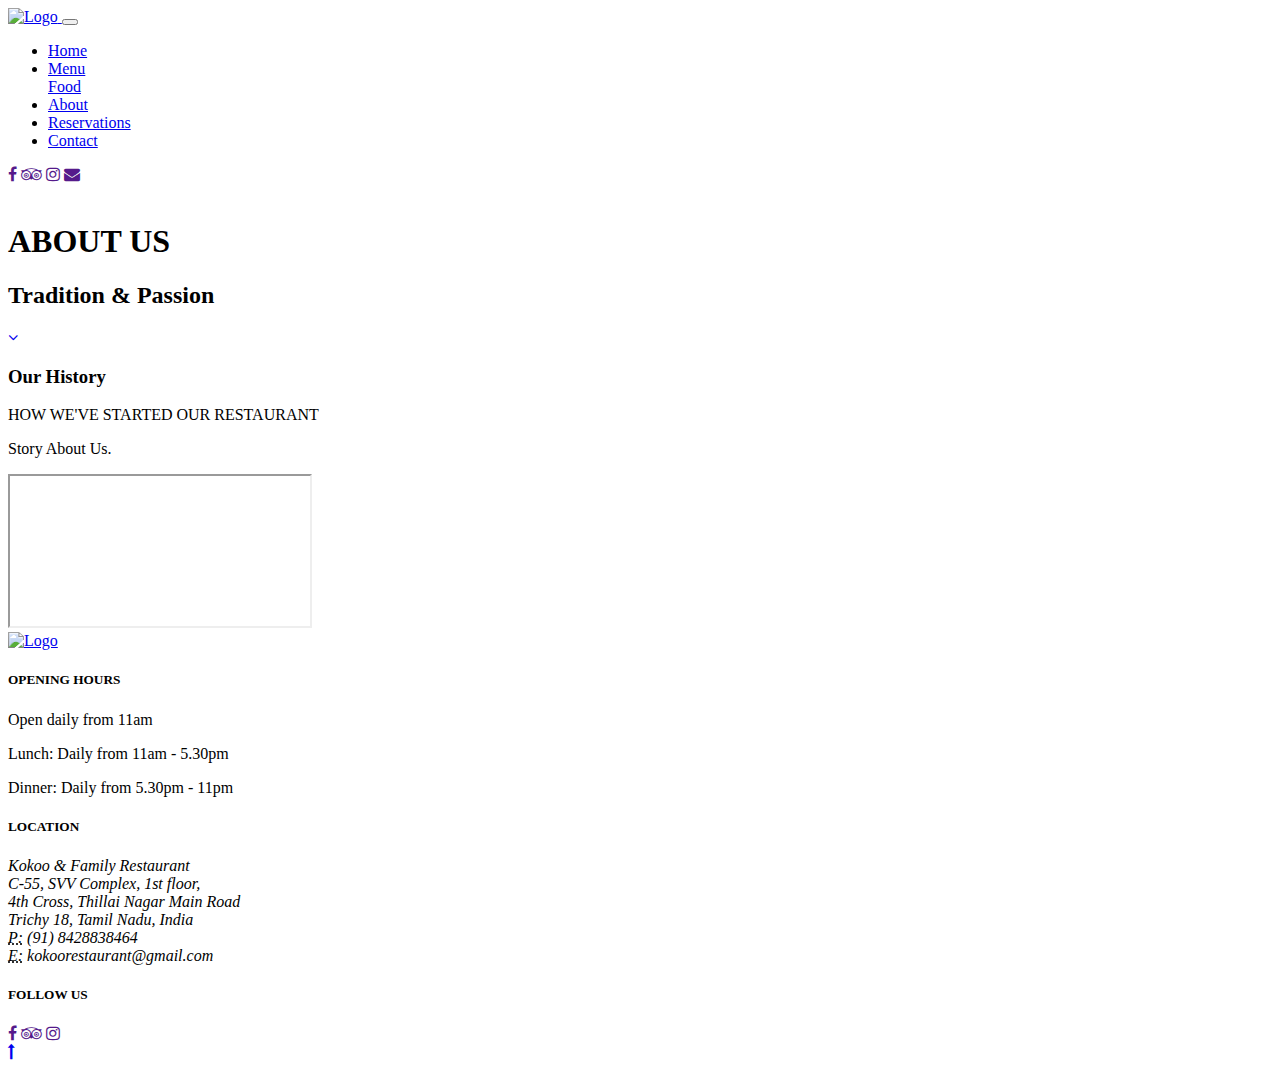
==== commit c4e1d1ce: "Update about.html" ====
--- a/docs/pages/about.html
+++ b/docs/pages/about.html
@@ -1 +1,174 @@
-<!doctype html><html lang="en"><head><meta charset="utf-8"><meta name="viewport" content="width=device-width,initial-scale=1,shrink-to-fit=no"><title>Grecko Bar &amp; Restaurant | Free Bootstrap Website Template</title><link rel="manifest" href="../manifest.json"><style>@charset "UTF-8";.animated{-webkit-animation-duration:1s;animation-duration:1s;-webkit-animation-fill-mode:both;animation-fill-mode:both}@-webkit-keyframes bounce{20%,53%,80%,from,to{-webkit-animation-timing-function:cubic-bezier(.215,.61,.355,1);animation-timing-function:cubic-bezier(.215,.61,.355,1);-webkit-transform:translate3d(0,0,0);transform:translate3d(0,0,0)}40%,43%{-webkit-animation-timing-function:cubic-bezier(.755,.050,.855,.060);animation-timing-function:cubic-bezier(.755,.050,.855,.060);-webkit-transform:translate3d(0,-30px,0);transform:translate3d(0,-30px,0)}70%{-webkit-animation-timing-function:cubic-bezier(.755,.050,.855,.060);animation-timing-function:cubic-bezier(.755,.050,.855,.060);-webkit-transform:translate3d(0,-15px,0);transform:translate3d(0,-15px,0)}90%{-webkit-transform:translate3d(0,-4px,0);transform:translate3d(0,-4px,0)}}@keyframes bounce{20%,53%,80%,from,to{-webkit-animation-timing-function:cubic-bezier(.215,.61,.355,1);animation-timing-function:cubic-bezier(.215,.61,.355,1);-webkit-transform:translate3d(0,0,0);transform:translate3d(0,0,0)}40%,43%{-webkit-animation-timing-function:cubic-bezier(.755,.050,.855,.060);animation-timing-function:cubic-bezier(.755,.050,.855,.060);-webkit-transform:translate3d(0,-30px,0);transform:translate3d(0,-30px,0)}70%{-webkit-animation-timing-function:cubic-bezier(.755,.050,.855,.060);animation-timing-function:cubic-bezier(.755,.050,.855,.060);-webkit-transform:translate3d(0,-15px,0);transform:translate3d(0,-15px,0)}90%{-webkit-transform:translate3d(0,-4px,0);transform:translate3d(0,-4px,0)}}.bounce{-webkit-animation-name:bounce;animation-name:bounce;-webkit-transform-origin:center bottom;transform-origin:center bottom}@-webkit-keyframes pulse{from{-webkit-transform:scale3d(1,1,1);transform:scale3d(1,1,1)}50%{-webkit-transform:scale3d(1.05,1.05,1.05);transform:scale3d(1.05,1.05,1.05)}to{-webkit-transform:scale3d(1,1,1);transform:scale3d(1,1,1)}}@keyframes pulse{from{-webkit-transform:scale3d(1,1,1);transform:scale3d(1,1,1)}50%{-webkit-transform:scale3d(1.05,1.05,1.05);transform:scale3d(1.05,1.05,1.05)}to{-webkit-transform:scale3d(1,1,1);transform:scale3d(1,1,1)}}.pulse{-webkit-animation-name:pulse;animation-name:pulse}:root{--blue:#007bff;--indigo:#6610f2;--purple:#6f42c1;--pink:#e83e8c;--red:#dc3545;--orange:#fd7e14;--yellow:#ffc107;--green:#28a745;--teal:#20c997;--cyan:#17a2b8;--white:#fff;--gray:#6c757d;--gray-dark:#343a40;--primary:#007bff;--secondary:#6c757d;--success:#28a745;--info:#17a2b8;--warning:#ffc107;--danger:#dc3545;--light:#f8f9fa;--dark:#343a40;--breakpoint-xs:0;--breakpoint-sm:576px;--breakpoint-md:768px;--breakpoint-lg:992px;--breakpoint-xl:1200px;--font-family-sans-serif:-apple-system,BlinkMacSystemFont,"Segoe UI",Roboto,"Helvetica Neue",Arial,sans-serif,"Apple Color Emoji","Segoe UI Emoji","Segoe UI Symbol";--font-family-monospace:SFMono-Regular,Menlo,Monaco,Consolas,"Liberation Mono","Courier New",monospace}*,::after,::before{box-sizing:border-box}html{font-family:sans-serif;line-height:1.15;-webkit-text-size-adjust:100%;-ms-text-size-adjust:100%;-ms-overflow-style:scrollbar}header,main,nav{display:block}body{margin:0;font-family:-apple-system,BlinkMacSystemFont,"Segoe UI",Roboto,"Helvetica Neue",Arial,sans-serif,"Apple Color Emoji","Segoe UI Emoji","Segoe UI Symbol";font-size:1rem;font-weight:400;line-height:1.5;color:#212529;text-align:left;background-color:#fff}h1,h2,h5{margin-top:0;margin-bottom:.5rem}ul{margin-top:0;margin-bottom:1rem}a{color:#007bff;text-decoration:none;background-color:transparent;-webkit-text-decoration-skip:objects}img{vertical-align:middle;border-style:none}button{border-radius:0}button{margin:0;font-family:inherit;font-size:inherit;line-height:inherit}button{overflow:visible}button{text-transform:none}button,html [type=button]{-webkit-appearance:button}[type=button]::-moz-focus-inner,button::-moz-focus-inner{padding:0;border-style:none}::-webkit-file-upload-button{font:inherit;-webkit-appearance:button}h1,h2,h5{margin-bottom:.5rem;font-family:inherit;font-weight:500;line-height:1.2;color:inherit}h1{font-size:2.5rem}h2{font-size:2rem}h5{font-size:1.25rem}.collapse{display:none}.dropdown{position:relative}.dropdown-toggle::after{display:inline-block;width:0;height:0;margin-left:.255em;vertical-align:.255em;content:"";border-top:.3em solid;border-right:.3em solid transparent;border-bottom:0;border-left:.3em solid transparent}.dropdown-menu{position:absolute;top:100%;left:0;z-index:1000;display:none;float:left;min-width:10rem;padding:.5rem 0;margin:.125rem 0 0;font-size:1rem;color:#212529;text-align:left;list-style:none;background-color:#fff;background-clip:padding-box;border:1px solid rgba(0,0,0,.15);border-radius:.25rem}.dropdown-item{display:block;width:100%;padding:.25rem 1.5rem;clear:both;font-weight:400;color:#212529;text-align:inherit;white-space:nowrap;background-color:transparent;border:0}.nav-link{display:block;padding:.5rem 1rem}.navbar{position:relative;display:-webkit-box;display:-ms-flexbox;display:flex;-ms-flex-wrap:wrap;flex-wrap:wrap;-webkit-box-align:center;-ms-flex-align:center;align-items:center;-webkit-box-pack:justify;-ms-flex-pack:justify;justify-content:space-between;padding:.5rem 1rem}.navbar-brand{display:inline-block;padding-top:.3125rem;padding-bottom:.3125rem;margin-right:1rem;font-size:1.25rem;line-height:inherit;white-space:nowrap}.navbar-nav{display:-webkit-box;display:-ms-flexbox;display:flex;-webkit-box-orient:vertical;-webkit-box-direction:normal;-ms-flex-direction:column;flex-direction:column;padding-left:0;margin-bottom:0;list-style:none}.navbar-nav .nav-link{padding-right:0;padding-left:0}.navbar-nav .dropdown-menu{position:static;float:none}.navbar-collapse{-ms-flex-preferred-size:100%;flex-basis:100%;-webkit-box-flex:1;-ms-flex-positive:1;flex-grow:1;-webkit-box-align:center;-ms-flex-align:center;align-items:center}.navbar-toggler{padding:.25rem .75rem;font-size:1.25rem;line-height:1;background-color:transparent;border:1px solid transparent;border-radius:.25rem}.navbar-toggler-icon{display:inline-block;width:1.5em;height:1.5em;vertical-align:middle;content:"";background:no-repeat center center;background-size:100% 100%}@media (min-width:992px){.navbar-expand-lg{-webkit-box-orient:horizontal;-webkit-box-direction:normal;-ms-flex-flow:row nowrap;flex-flow:row nowrap;-webkit-box-pack:start;-ms-flex-pack:start;justify-content:flex-start}.navbar-expand-lg .navbar-nav{-webkit-box-orient:horizontal;-webkit-box-direction:normal;-ms-flex-direction:row;flex-direction:row}.navbar-expand-lg .navbar-nav .dropdown-menu{position:absolute}.navbar-expand-lg .navbar-nav .nav-link{padding-right:.5rem;padding-left:.5rem}.navbar-expand-lg .navbar-collapse{display:-webkit-box!important;display:-ms-flexbox!important;display:flex!important;-ms-flex-preferred-size:auto;flex-basis:auto}.navbar-expand-lg .navbar-toggler{display:none}}.navbar-light .navbar-brand{color:rgba(0,0,0,.9)}.navbar-light .navbar-nav .nav-link{color:rgba(0,0,0,.5)}.navbar-light .navbar-nav .active>.nav-link{color:rgba(0,0,0,.9)}.navbar-light .navbar-toggler{color:rgba(0,0,0,.5);border-color:rgba(0,0,0,.1)}.navbar-light .navbar-toggler-icon{background-image:url("data:image/svg+xml;charset=utf8,%3Csvg viewBox='0 0 30 30' xmlns='http://www.w3.org/2000/svg'%3E%3Cpath stroke='rgba(0, 0, 0, 0.5)' stroke-width='2' stroke-linecap='round' stroke-miterlimit='10' d='M4 7h22M4 15h22M4 23h22'/%3E%3C/svg%3E")}.card-body{-webkit-box-flex:1;-ms-flex:1 1 auto;flex:1 1 auto;padding:1.25rem}.jumbotron{padding:2rem 1rem;margin-bottom:2rem;background-color:#e9ecef;border-radius:.3rem}@media (min-width:576px){.jumbotron{padding:4rem 2rem}}.bg-light{background-color:#f8f9fa!important}.fixed-top{position:fixed;top:0;right:0;left:0;z-index:1030}.sr-only{position:absolute;width:1px;height:1px;padding:0;overflow:hidden;clip:rect(0,0,0,0);white-space:nowrap;-webkit-clip-path:inset(50%);clip-path:inset(50%);border:0}.mr-2{margin-right:.5rem!important}.ml-auto{margin-left:auto!important}.text-center{text-align:center!important}@media (min-width:992px){.text-lg-left{text-align:left!important}}.text-white{color:#fff!important}html{font-size:1rem}body{font-size:1rem;color:#404040;line-height:1.75;font-family:-apple-system,BlinkMacSystemFont,"Segoe UI",Roboto,Oxygen-Sans,Ubuntu,Cantarell,"Helvetica Neue",sans-serif;font-weight:400;padding-top:62px}a{color:inherit}.back-to-top{display:none;position:fixed;z-index:1;bottom:0;right:0;margin:0 auto;width:40px;height:40px;background-color:#007bff;opacity:.5;text-align:center;line-height:40px}.back-to-top i{color:#fff;font-size:20px}.special-title-1{margin-bottom:.8rem;font-size:1rem;font-weight:700}.special-title-2{font-family:'Fredericka the Great',cursive;margin-bottom:2.8rem;font-size:2.8rem}.navbar{box-shadow:0 2px 2px -2px rgba(0,0,0,.2)}.dropdown-item,.nav-link{font-weight:700}.dark-overlay::after{content:' ';width:100%;height:100%;background:#000;opacity:.3;position:absolute;left:0;top:0}.nav-social{display:inline-block;width:40px;height:40px;line-height:43px}.nav-social i{font-size:20px;color:rgba(0,0,0,.5)}.about-jumbotron{text-align:center;overflow:hidden;position:relative;background-color:#001f40;border-radius:0;height:calc(100vh - 62px)}.about-jumbotron-bg{position:absolute;top:0;left:0;min-width:100%;object-fit:cover;height:100%}.about-jumbotron-caption{position:absolute;z-index:1;top:50%;left:50%;margin-right:-50%;transform:translate(-50%,-50%)}.about-jumbotron h2{margin-bottom:.8rem}.about-arrow{display:inline-block;width:50px;height:50px;position:absolute;bottom:-160px;left:calc(50% - 25px)}.about-arrow .fa-angle-down{line-height:50px;font-size:4em!important}.navbar-brand.animated{animation-duration:2s;animation-iteration-count:infinite}.about-arrow.animated{animation-duration:2s;animation-iteration-count:infinite}@media (min-width:768px){.special-title-2{font-size:3.8rem}}@media only screen and (min-width:560px) and (max-width:850px) and (orientation:landscape){.about-arrow{display:none}}</style><link rel="preload" href="https://cdnjs.cloudflare.com/ajax/libs/font-awesome/4.7.0/css/font-awesome.min.css" as="style" onload="this.onload=null;this.rel='stylesheet'"><noscript><link rel="stylesheet" href="https://cdnjs.cloudflare.com/ajax/libs/font-awesome/4.7.0/css/font-awesome.min.css"></noscript><link href="https://fonts.googleapis.com/css?family=Fredericka+the+Great" rel="preload" as="style" onload="this.onload=null;this.rel='stylesheet'"><noscript><link href="https://fonts.googleapis.com/css?family=Fredericka+the+Great" rel="stylesheet"></noscript><link rel="preload" href="../css/purestyles.css" as="style" onload="this.onload=null;this.rel='stylesheet'"><noscript><link rel="stylesheet" href="../css/purestyles.css"></noscript><script>!function(n){"use strict";n.loadCSS||(n.loadCSS=function(){});var o=loadCSS.relpreload={};if(o.support=function(){var e;try{e=n.document.createElement("link").relList.supports("preload")}catch(t){e=!1}return function(){return e}}(),o.bindMediaToggle=function(t){var e=t.media||"all";function a(){t.media=e}t.addEventListener?t.addEventListener("load",a):t.attachEvent&&t.attachEvent("onload",a),setTimeout(function(){t.rel="stylesheet",t.media="only x"}),setTimeout(a,3e3)},o.poly=function(){if(!o.support())for(var t=n.document.getElementsByTagName("link"),e=0;e<t.length;e++){var a=t[e];"preload"!==a.rel||"style"!==a.getAttribute("as")||a.getAttribute("data-loadcss")||(a.setAttribute("data-loadcss",!0),o.bindMediaToggle(a))}},!o.support()){o.poly();var t=n.setInterval(o.poly,500);n.addEventListener?n.addEventListener("load",function(){o.poly(),n.clearInterval(t)}):n.attachEvent&&n.attachEvent("onload",function(){o.poly(),n.clearInterval(t)})}"undefined"!=typeof exports?exports.loadCSS=loadCSS:n.loadCSS=loadCSS}("undefined"!=typeof global?global:this);</script></head><body id="top"><header><nav class="navbar navbar-expand-lg navbar-light bg-light fixed-top"><a class="navbar-brand animated pulse" href="../index.html"><img src="../media/brand/logo-dark.svg" width="30" height="30" alt="Logo"> </a><button class="navbar-toggler" type="button" data-toggle="collapse" data-target="#navbarNav" aria-controls="navbarNav" aria-expanded="false" aria-label="Toggle navigation"><span class="navbar-toggler-icon"></span></button><div class="collapse navbar-collapse text-center" id="navbarNav"><ul class="navbar-nav"><li class="nav-item"><a class="nav-link" href="../index.html">Home <span class="sr-only">(current)</span></a></li><li class="nav-item dropdown"><a class="nav-link dropdown-toggle" href="food.html" id="navbarDropdown" role="button" data-toggle="dropdown" aria-haspopup="true" aria-expanded="false">Menu</a><div class="dropdown-menu text-center text-lg-left" aria-labelledby="navbarDropdown"><a class="dropdown-item" href="food.html">Food</a> <a class="dropdown-item" href="desserts.html">Desserts</a> <a class="dropdown-item" href="drinks.html">Drinks</a></div></li><li class="nav-item active"><a class="nav-link" href="about.html">About</a></li><li class="nav-item"><a class="nav-link" href="album.html">Album</a></li><li class="nav-item"><a class="nav-link" href="reservations.html">Reservations</a></li><li class="nav-item"><a class="nav-link" href="contact.html">Contact</a></li></ul><div class="ml-auto"><a class="nav-social mr-2" href="https://github.com/PictureElement"><i class="fa fa-facebook" aria-hidden="true"></i></a> <a class="nav-social mr-2" href="https://github.com/PictureElement"><i class="fa fa-tripadvisor" aria-hidden="true"></i></a> <a class="nav-social mr-2" href="https://github.com/PictureElement"><i class="fa fa-instagram" aria-hidden="true"></i></a> <a class="nav-social" href="https://github.com/PictureElement"><i class="fa fa-envelope" aria-hidden="true"></i></a></div></div></nav></header><main class="about-main"><div class="jumbotron about-jumbotron dark-overlay text-white"><img sizes="(max-width: 2560px) 100vw, 2560px" srcset="https://res.cloudinary.com/pictureelement/image/upload/q_auto,f_auto,c_scale,w_320/v1536008889/website-template-3/cover-about.jpg 320w, https://res.cloudinary.com/pictureelement/image/upload/q_auto,f_auto,c_scale,w_552/v1536008889/website-template-3/cover-about.jpg 552w, https://res.cloudinary.com/pictureelement/image/upload/q_auto,f_auto,c_scale,w_747/v1536008889/website-template-3/cover-about.jpg 747w, https://res.cloudinary.com/pictureelement/image/upload/q_auto,f_auto,c_scale,w_900/v1536008889/website-template-3/cover-about.jpg 900w, https://res.cloudinary.com/pictureelement/image/upload/q_auto,f_auto,c_scale,w_1070/v1536008889/website-template-3/cover-about.jpg 1070w, https://res.cloudinary.com/pictureelement/image/upload/q_auto,f_auto,c_scale,w_1224/v1536008889/website-template-3/cover-about.jpg 1224w, https://res.cloudinary.com/pictureelement/image/upload/q_auto,f_auto,c_scale,w_1367/v1536008889/website-template-3/cover-about.jpg 1367w, https://res.cloudinary.com/pictureelement/image/upload/q_auto,f_auto,c_scale,w_1521/v1536008889/website-template-3/cover-about.jpg 1521w, https://res.cloudinary.com/pictureelement/image/upload/q_auto,f_auto,c_scale,w_1654/v1536008889/website-template-3/cover-about.jpg 1654w, https://res.cloudinary.com/pictureelement/image/upload/q_auto,f_auto,c_scale,w_1777/v1536008889/website-template-3/cover-about.jpg 1777w, https://res.cloudinary.com/pictureelement/image/upload/q_auto,f_auto,c_scale,w_1905/v1536008889/website-template-3/cover-about.jpg 1905w, https://res.cloudinary.com/pictureelement/image/upload/q_auto,f_auto,c_scale,w_2033/v1536008889/website-template-3/cover-about.jpg 2033w, https://res.cloudinary.com/pictureelement/image/upload/q_auto,f_auto,c_scale,w_2143/v1536008889/website-template-3/cover-about.jpg 2143w, https://res.cloudinary.com/pictureelement/image/upload/q_auto,f_auto,c_scale,w_2263/v1536008889/website-template-3/cover-about.jpg 2263w, https://res.cloudinary.com/pictureelement/image/upload/q_auto,f_auto,c_scale,w_2380/v1536008889/website-template-3/cover-about.jpg 2380w, https://res.cloudinary.com/pictureelement/image/upload/q_auto,f_auto,c_scale,w_2488/v1536008889/website-template-3/cover-about.jpg 2488w, https://res.cloudinary.com/pictureelement/image/upload/q_auto,f_auto,c_scale,w_2560/v1536008889/website-template-3/cover-about.jpg 2560w" src="https://res.cloudinary.com/pictureelement/image/upload/q_auto,f_auto,c_scale,w_2560/v1536008889/website-template-3/cover-about.jpg" alt="" class="about-jumbotron-bg"><div class="about-jumbotron-caption"><h1 id="title-1" class="special-title-1">ABOUT US</h1><h2 id="title-2" class="special-title-2">Tradition &amp; Passion</h2><a class="about-arrow animated bounce smooth-scroll" href="#about-history" aria-label="our history"><i class="fa fa-angle-down" aria-hidden="true"></i></a></div></div><div id="about-history" class="container about-history"><div class="row d-flex align-items-center"><div class="col-md-4 about-history-title"><h3>Our History</h3><p>HOW WE'VE STARTED OUR RESTAURANT</p></div><div id="history-description" class="col-md-8"><p>Lorem ipsum dolor sit amet, consectetur adipiscing elit. Quisque porta iaculis nulla, nec volutpat risus varius vitae. Vestibulum in semper lorem. Nunc nec augue quis felis sagittis maximus. Sed elementum ante non semper fermentum. Donec dui urna, faucibus consectetur ante id, condimentum fringilla arcu. Donec vitae accumsan justo, eget suscipit velit. Nam nec auctor felis. Sed molestie nisi massa, a vulputate nibh posuere vel. Donec non ipsum ornare, fringilla metus a, porttitor velit. In aliquet nec ligula ut semper. Maecenas ut justo lorem. Vestibulum cursus enim molestie purus posuere, id luctus eros condimentum.</p><p>Maecenas vel sem sed tellus tempus pretium et sed ipsum. Aliquam dictum, ipsum vitae dignissim vestibulum, ex nibh feugiat dui, non iaculis neque ex eu augue. Aenean tristique faucibus quam, non mollis ipsum aliquet sit amet. Fusce ac dictum metus, eget consectetur nulla. Morbi pretium ornare risus, sed gravida orci consectetur sed. Nunc eu ipsum sapien. Suspendisse sagittis in libero in lacinia.</p><p class="mb-0">Donec in leo eget arcu pharetra tincidunt. Aenean eu augue venenatis, imperdiet nisl id, vestibulum metus. Ut iaculis aliquet lacus, sagittis iaculis dui ornare et. Nullam sed sapien vitae erat efficitur sollicitudin. Vestibulum ante ipsum primis in faucibus orci luctus et ultrices posuere cubilia Curae; Nunc congue eros a metus luctus pellentesque. Lorem ipsum dolor sit amet, consectetur adipiscing elit. Donec pharetra ullamcorper tristique.</p></div></div></div><hr class="about-horizontal-rule"><div class="container about-job-openings"><div class="row d-flex align-items-center"><div class="col-md-4 about-job-openings-title"><h3>Job Openings</h3><p>WOULD YOU LIKE TO JOIN OUR TEAM?</p></div><div id="job-description" class="col-md-8"><div id="accordion"><div class="card"><div class="card-header bg-dark" id="headingOne"><h5 class="mb-0"><button class="btn btn-link text-white" data-toggle="collapse" data-target="#collapseOne" aria-expanded="true" aria-controls="collapseOne">Waiter/Waitress</button></h5></div><div id="collapseOne" class="collapse" aria-labelledby="headingOne" data-parent="#accordion"><div class="card-body"><h5>Responsibilities</h5><ul><li>Takes resident(s) meal orders and serves meals correctly and efficiently.</li><li>Delivers trays to rooms of ill residents.</li><li>Sets tables with napkins and tableware.</li><li>Refills condiments and salt and pepper shakers.</li><li>Sets up and keeps salad and dessert counter supplied.</li><li>Cleans dining room tables and chairs and vacuums dining room.</li><li>May perform other duties as needed.</li><li>Qualifications</li></ul><h5>Qualifications</h5><ul><li>High school diploma or equivalent.</li><li>Similar experience preferable.</li><li>The ability to work in a team environment and work flexible shifts.</li><li>Strong communication and listening skills.</li><li>Ability to lift a minimum of 15 pounds and stand for extended periods of time.</li></ul></div></div></div><div class="card"><div class="card-header bg-dark" id="headingTwo"><h5 class="mb-0"><button class="btn btn-link text-white collapsed" data-toggle="collapse" data-target="#collapseTwo" aria-expanded="false" aria-controls="collapseTwo">Bartender</button></h5></div><div id="collapseTwo" class="collapse" aria-labelledby="headingTwo" data-parent="#accordion"><div class="card-body"><h5>Responsibilities</h5><ul><li>Mixes ingredients such as liquor, soda, water and fruit juice to prepare alcoholic and non-alcoholic beverages (30%*).</li><li>Interacts verbally with all bar guests creating a friendly and upbeat atmosphere (20%*).</li><li>Serves food and drinks to all bar guests (15%*).</li><li>Completes assigned opening and closing sidework (15%*).</li><li>Slices fruit and vegetable garnishes for drinks (5%*).</li><li>Presents guest checks to bar patrons. Makes correct change and/or completes any necessary charge card transactions (5%*).</li><li>Processes employee and/or manager food orders (5%*).</li><li>Relays food orders to kitchen via the point-of-sale computerized register system (5%).</li></ul><h5>Qualifications</h5><ul><li>Able to operate blenders, frozen drink machines and other bar equipment.</li><li>Stands during entire shift.</li><li>Frequent immersion of hands in water every five minutes.</li><li>Ability to wipe down table tops, table legs, pick up debris off floor and wipe down booth seats in all areas of the restaurant.</li><li>Transports glass racks cases up to 25 pounds (such as a case of beer) up to 15 times per shift.</li><li>Reading, writing, basic math and verbal communication skills required.</li></ul></div></div></div><div class="card"><div class="card-header bg-dark" id="headingThree"><h5 class="mb-0"><button class="btn btn-link text-white collapsed" data-toggle="collapse" data-target="#collapseThree" aria-expanded="false" aria-controls="collapseThree">Cook</button></h5></div><div id="collapseThree" class="collapse" aria-labelledby="headingThree" data-parent="#accordion"><div class="card-body"><h5>Responsibilities</h5><ul><li>Prepare food items for the cold case, fresh pack, salad and hot bars according to production sheets</li><li>Prepare food items according to recipe to ensure quality and consistency of the final product</li><li>Ensure that all prepared items are labeled, dated, covered, and rotated</li><li>Monitor food levels and replenish items in a timely manner</li><li>Provide outstanding customer service; ensure customer needs are met in a timely fashion</li><li>Monitor product quality and freshness and ensure proper rotation of product</li><li>Maintain accurate department signage and pricing</li></ul><h5>Qualifications</h5><ul><li>High energy, enthusiastic, and displays an affinity for our products, core values, and company philosophy</li><li>Ability to follow directions and established procedures</li><li>Ability to follow a recipe</li><li>Good basic math skills</li><li>Ability to visually examine products for quality and freshness</li><li>Good communication skills</li><li>Good understanding of food production and fundamental cooking techniques</li></ul></div></div></div></div></div></div></div><div id="googleMapContainer" class="homepage-google-map"><iframe title="Our location on Google My Maps" class="google-map" src="https://www.google.com/maps/d/embed?mid=1YihUagJV98aTSoPRpalSyqRjTVhaFv5E&hl=en"></iframe></div></main><footer class="page-footer"><div class="container"><a class="navbar-brand animated pulse d-block text-center m-0 p-0" href="#"><img src="../media/brand/logo-light.svg" width="50" height="50" alt="Logo"></a><div class="row"><div class="col-md-3"><h5 class="page-footer-title">OPENING HOURS</h5><p class="mb-0">Open daily from 8am</p><p class="mb-0">Bar: Daily from 8am - 12pm</p><p class="mb-0">Breakfast: Daily from 8am - 11am</p><p class="mb-0">Lunch: Daily from 12pm - 3pm</p><p>Dinner: Daily from 6pm - 12pm</p></div><div class="col-md-3 h-100 border-left-custom"><h5 class="page-footer-title mt-3 mt-md-0">LOCATION</h5><address>Grecko Bar &amp; Seafood Restaurant<br>24 Akti Kampani St.<br>846 00, Mykonos, Greece<br><abbr title="Phone">P:</abbr> (123) 456-7890<br><abbr title="Email">E:</abbr> info@grecko.com</address></div><div class="col-md-3 h-100 border-left-custom"><h5 class="page-footer-title mt-3 mt-md-0">FOLLOW US</h5><div class="mb-3"><a class="footer-social" href="https://github.com/PictureElement" aria-label="facebook"><i class="fa fa-facebook" aria-hidden="true"></i></a> <a class="footer-social" href="https://github.com/PictureElement" aria-label="tripadvisor"><i class="fa fa-tripadvisor" aria-hidden="true"></i></a> <a class="footer-social" href="https://github.com/PictureElement" aria-label="instagram"><i class="fa fa-instagram" aria-hidden="true"></i></a></div></div><div class="col-md-3 h-100 border-left-custom"><h5 class="page-footer-title mt-3 mt-md-0">NEWSLETTER</h5><p>Complete the form to receive information on the latest events, news and special offers at Grecko.</p><form id="newsletter-form"><label class="sr-only" for="formEmail">Email</label> <input type="email" class="form-control form-control-sm rounded" id="formEmail" placeholder="name@example.com"> <button type="submit" class="btn btn-sm btn-outline-light btn-block mt-2">Subscribe</button></form></div></div></div><div class="page-footer-copyright container-fluid text-center">© 2018 Grecko Bar &amp; Restaurant. All rights reserved.<br>Design &amp; Development by <a href="https://pictureelement.github.io/portfolio-2/">PictureElement</a> (Marios Sofokleous).</div></footer><a id="back-to-top" class="back-to-top smooth-scroll" href="#top"><i class="fa fa-long-arrow-up" aria-hidden="true"></i></a><script src="https://code.jquery.com/jquery-3.3.1.min.js" integrity="sha256-FgpCb/KJQlLNfOu91ta32o/NMZxltwRo8QtmkMRdAu8=" crossorigin="anonymous"></script><script src="https://maxcdn.bootstrapcdn.com/bootstrap/4.0.0/js/bootstrap.min.js" integrity="sha384-JZR6Spejh4U02d8jOt6vLEHfe/JQGiRRSQQxSfFWpi1MquVdAyjUar5+76PVCmYl" crossorigin="anonymous"></script><script src="../js/site.js"></script><script src="../js/about-animations.js"></script></body></html>+<!doctype html>
+<html lang="en">
+  <head>
+    <!-- Required meta tags -->
+    <meta charset="utf-8">
+    <meta name="viewport" content="width=device-width, initial-scale=1, shrink-to-fit=no">
+    <title>KO~KOO Bar &amp; Restaurant</title>
+	<!-- Web app manifest -->
+    <link rel='manifest' href='../manifest.json'>
+    <!-- Font Awesome -->
+    <link rel="stylesheet" href="https://cdnjs.cloudflare.com/ajax/libs/font-awesome/4.7.0/css/font-awesome.min.css">
+    <!-- Google Fonts -->
+    <link href="https://fonts.googleapis.com/css?family=Fredericka+the+Great" rel="stylesheet">
+    <!-- Bootstrap -->
+    <link rel="stylesheet" href="../css/bootstrap.css">
+    <!-- Animate.css -->
+    <link rel="stylesheet" href="../css/animate.css">
+    <!-- Default stylesheet -->
+    <link rel="stylesheet" href="../css/main.css">
+  </head>
+  <body id="top">
+    <header>
+      <!-- NAVBAR -->
+      <nav class="navbar navbar-expand-lg navbar-light bg-light fixed-top">
+        <a class="navbar-brand animated pulse" href="../index.html">
+          <img src="../media/brand/logokOkOO.svg" width="100" height="100" alt="Logo">
+        </a>
+        <button class="navbar-toggler" type="button" data-toggle="collapse" data-target="#navbarNav" aria-controls="navbarNav" aria-expanded="false" aria-label="Toggle navigation">
+          <span class="navbar-toggler-icon"></span>
+        </button>
+        <div class="collapse navbar-collapse text-center" id="navbarNav">
+          <ul class="navbar-nav">
+            <li class="nav-item">
+              <a class="nav-link" href="../index.html">Home <span class="sr-only">(current)</span></a>
+            </li>
+            <li class="nav-item dropdown">
+              <a class="nav-link dropdown-toggle" href="food.html" id="navbarDropdown" role="button" data-toggle="dropdown" aria-haspopup="true" aria-expanded="false">
+                Menu
+              </a>
+              <div class="dropdown-menu text-center text-lg-left" aria-labelledby="navbarDropdown">
+                <a class="dropdown-item" href="food.html">Food</a>
+              </div>
+            </li>
+            <li class="nav-item active">
+              <a class="nav-link" href="about.html">About</a>
+            </li>
+            <!--
+			<li class="nav-item">
+              <a class="nav-link" href="pages/album.html">Album</a>
+            </li>
+            -->
+            <li class="nav-item">
+              <a class="nav-link" href="reservations.html">Reservations</a>
+            </li>
+            <li class="nav-item">
+              <a class="nav-link" href="contact.html">Contact</a>
+            </li>
+          </ul>
+          <div class="ml-auto">
+            <a class="nav-social mr-2" href=""><i class="fa fa-facebook" aria-hidden="true"></i></a>
+            <a class="nav-social mr-2" href=""><i class="fa fa-tripadvisor" aria-hidden="true"></i></a>
+            <a class="nav-social mr-2" href=""><i class="fa fa-instagram" aria-hidden="true"></i></a>
+            <a class="nav-social" href=""><i class="fa fa-envelope" aria-hidden="true"></i></a>
+          </div>
+        </div>
+      </nav>
+    </header>
+    <main class="about-main">
+      <div class="jumbotron about-jumbotron dark-overlay text-white">
+        <img
+          sizes="(max-width: 2560px) 100vw, 2560px"
+          srcset="
+            https://res.cloudinary.com/pictureelement/image/upload/q_auto,f_auto,c_scale,w_320/v1536008889/website-template-3/cover-about.jpg 320w,
+            https://res.cloudinary.com/pictureelement/image/upload/q_auto,f_auto,c_scale,w_552/v1536008889/website-template-3/cover-about.jpg 552w,
+            https://res.cloudinary.com/pictureelement/image/upload/q_auto,f_auto,c_scale,w_747/v1536008889/website-template-3/cover-about.jpg 747w,
+            https://res.cloudinary.com/pictureelement/image/upload/q_auto,f_auto,c_scale,w_900/v1536008889/website-template-3/cover-about.jpg 900w,
+            https://res.cloudinary.com/pictureelement/image/upload/q_auto,f_auto,c_scale,w_1070/v1536008889/website-template-3/cover-about.jpg 1070w,
+            https://res.cloudinary.com/pictureelement/image/upload/q_auto,f_auto,c_scale,w_1224/v1536008889/website-template-3/cover-about.jpg 1224w,
+            https://res.cloudinary.com/pictureelement/image/upload/q_auto,f_auto,c_scale,w_1367/v1536008889/website-template-3/cover-about.jpg 1367w,
+            https://res.cloudinary.com/pictureelement/image/upload/q_auto,f_auto,c_scale,w_1521/v1536008889/website-template-3/cover-about.jpg 1521w,
+            https://res.cloudinary.com/pictureelement/image/upload/q_auto,f_auto,c_scale,w_1654/v1536008889/website-template-3/cover-about.jpg 1654w,
+            https://res.cloudinary.com/pictureelement/image/upload/q_auto,f_auto,c_scale,w_1777/v1536008889/website-template-3/cover-about.jpg 1777w,
+            https://res.cloudinary.com/pictureelement/image/upload/q_auto,f_auto,c_scale,w_1905/v1536008889/website-template-3/cover-about.jpg 1905w,
+            https://res.cloudinary.com/pictureelement/image/upload/q_auto,f_auto,c_scale,w_2033/v1536008889/website-template-3/cover-about.jpg 2033w,
+            https://res.cloudinary.com/pictureelement/image/upload/q_auto,f_auto,c_scale,w_2143/v1536008889/website-template-3/cover-about.jpg 2143w,
+            https://res.cloudinary.com/pictureelement/image/upload/q_auto,f_auto,c_scale,w_2263/v1536008889/website-template-3/cover-about.jpg 2263w,
+            https://res.cloudinary.com/pictureelement/image/upload/q_auto,f_auto,c_scale,w_2380/v1536008889/website-template-3/cover-about.jpg 2380w,
+            https://res.cloudinary.com/pictureelement/image/upload/q_auto,f_auto,c_scale,w_2488/v1536008889/website-template-3/cover-about.jpg 2488w,
+            https://res.cloudinary.com/pictureelement/image/upload/q_auto,f_auto,c_scale,w_2560/v1536008889/website-template-3/cover-about.jpg 2560w"
+          src="https://res.cloudinary.com/pictureelement/image/upload/q_auto,f_auto,c_scale,w_2560/v1536008889/website-template-3/cover-about.jpg"
+          alt=""
+          class="about-jumbotron-bg">
+        <div class="about-jumbotron-caption">
+          <h1 id="title-1" class="special-title-1">ABOUT US</h1>
+          <h2 id="title-2" class="special-title-2">Tradition &amp; Passion</h2>
+          <a class="about-arrow animated bounce smooth-scroll" href="#about-history" aria-label="our history"><i class="fa fa-angle-down" aria-hidden="true"></i></a>
+        </div>
+      </div>
+      <div id="about-history" class="container about-history">
+        <div class="row d-flex align-items-center">
+          <div class="col-md-4 about-history-title">
+            <h3>Our History</h3>
+            <p>HOW WE'VE STARTED OUR RESTAURANT</p>
+          </div>
+          <div id="history-description" class="col-md-8">
+            <p>
+            	Story About Us.
+	    </p>
+          </div>
+        </div>
+      </div>
+      <div id="job-description" class="col-md-8"></div>
+      
+      <!-- GOOGLE MAP -->
+      <div id="googleMapContainer" class="homepage-google-map">
+        <iframe title="Our location on Google My Maps" class="google-map" src="https://www.google.com/maps/d/embed?mid=1YihUagJV98aTSoPRpalSyqRjTVhaFv5E&hl=en"></iframe>
+      </div>
+
+    </main>
+
+    <footer class="page-footer">
+      <div class="container">
+        <a class="navbar-brand animated pulse d-block text-center m-0 p-0" href="#">
+          <img src="../media/brand/logokOkOO.svg" width="100" height="100" alt="Logo">
+        </a>
+        <div class="row">
+          <div class="col-md-4">
+            <h5 class="page-footer-title">OPENING HOURS</h5>
+            <p class="mb-0">Open daily from 11am</p> 
+            <p class="mb-0">Lunch: Daily from 11am - 5.30pm</p>
+            <p>Dinner: Daily from 5.30pm - 11pm</p>
+          </div>
+          <div class="col-md-4 h-100 border-left-custom">
+            <h5 class="page-footer-title mt-3 mt-md-0">LOCATION</h5>
+            <address>
+			  Kokoo &amp; Family Restaurant<br>
+			  C-55, SVV Complex, 1st floor,<br>
+			  4th Cross, Thillai Nagar Main Road<br>
+			  Trichy 18, Tamil Nadu, India<br> 
+			  <abbr title="Phone">P:</abbr> (91) 8428838464<br>
+			  <abbr title="Email">E:</abbr> kokoorestaurant@gmail.com
+			</address>
+          </div>
+          <div class="col-md-4 h-100 border-left-custom">
+            <h5 class="page-footer-title mt-3 mt-md-0">FOLLOW US</h5>
+            <div class="mb-3">
+              <a class="footer-social" href="" aria-label="facebook"><i class="fa fa-facebook" aria-hidden="true"></i></a>
+              <a class="footer-social" href="" aria-label="tripadvisor"><i class="fa fa-tripadvisor" aria-hidden="true"></i></a>
+              <a class="footer-social" href="" aria-label="instagram"><i class="fa fa-instagram" aria-hidden="true"></i></a>
+            </div>
+          </div>
+		<form id="newsletter-form"></form>
+        </div>
+      </div>
+    </footer>
+    <a id="back-to-top" class="back-to-top smooth-scroll" href="#top">
+      <i class="fa fa-long-arrow-up" aria-hidden="true"></i>
+    </a>
+    <!-- jQuery -->
+    <script
+      src="https://code.jquery.com/jquery-3.3.1.min.js"
+      integrity="sha256-FgpCb/KJQlLNfOu91ta32o/NMZxltwRo8QtmkMRdAu8="
+      crossorigin="anonymous">
+    </script>
+    <!-- Bootstrap -->
+    <script 
+      src="https://maxcdn.bootstrapcdn.com/bootstrap/4.0.0/js/bootstrap.min.js" 
+      integrity="sha384-JZR6Spejh4U02d8jOt6vLEHfe/JQGiRRSQQxSfFWpi1MquVdAyjUar5+76PVCmYl" 
+      crossorigin="anonymous">
+    </script>
+    <script src="../js/site.js"></script>
+    <script src="../js/about-animations.js"></script>
+  </body>
+</html>
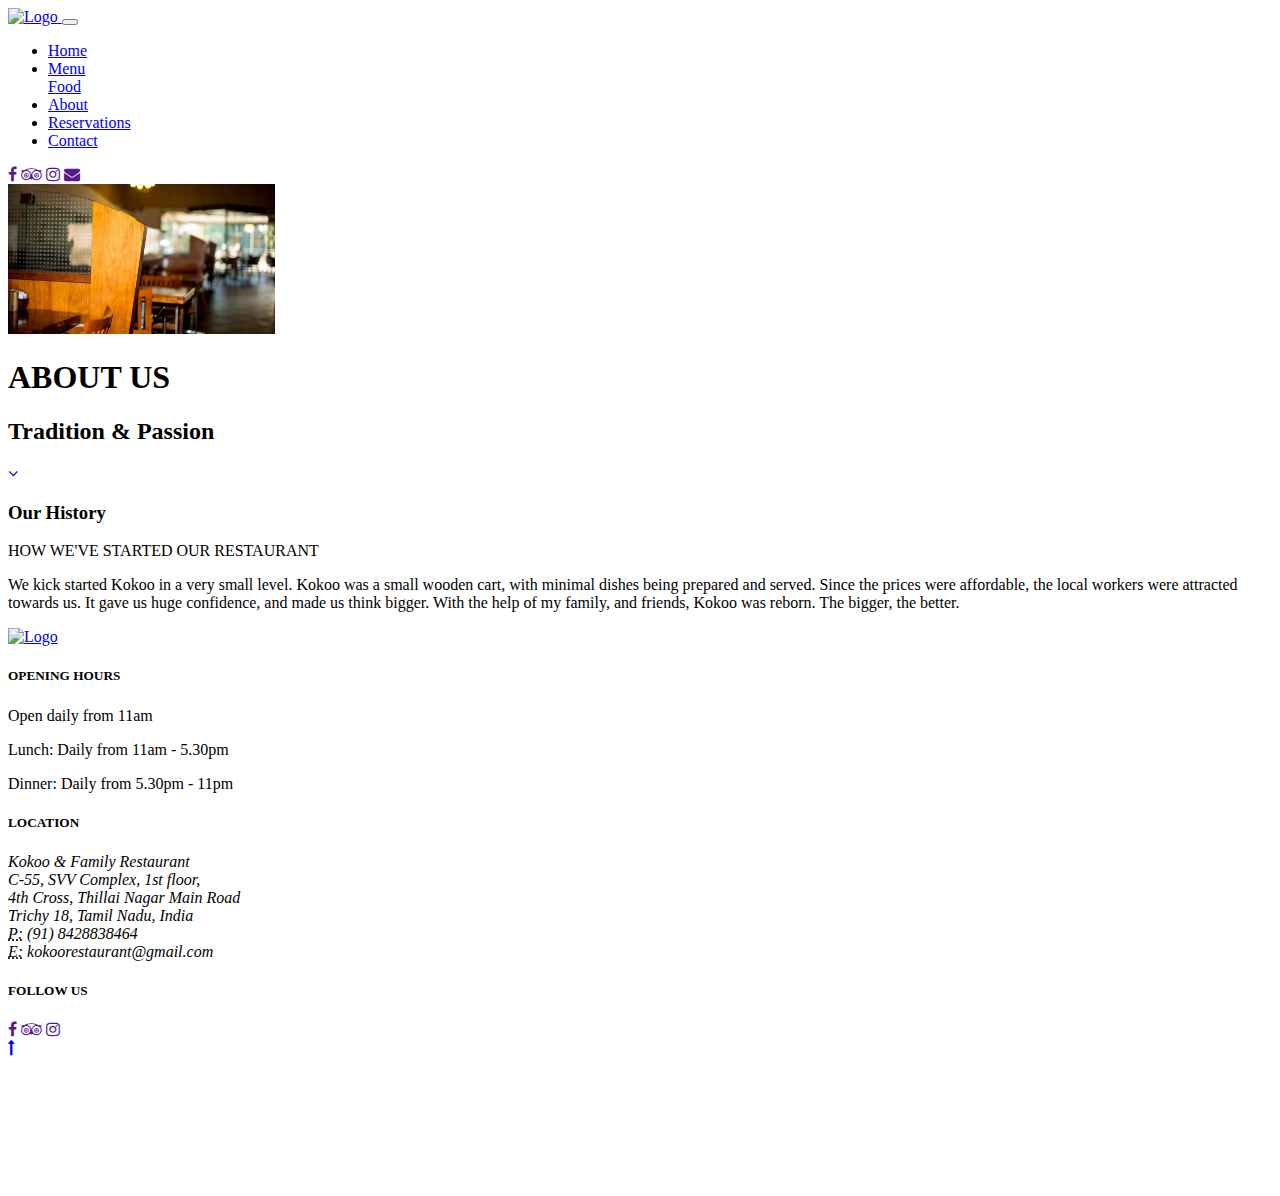
==== commit 35d59082: "Update about.html" ====
--- a/docs/pages/about.html
+++ b/docs/pages/about.html
@@ -1,32 +1,35 @@
 <!doctype html>
 <html lang="en">
-  <head>
-    <!-- Required meta tags -->
-    <meta charset="utf-8">
-    <meta name="viewport" content="width=device-width, initial-scale=1, shrink-to-fit=no">
-    <title>KO~KOO Bar &amp; Restaurant</title>
-	<!-- Web app manifest -->
-    <link rel='manifest' href='../manifest.json'>
-    <!-- Font Awesome -->
-    <link rel="stylesheet" href="https://cdnjs.cloudflare.com/ajax/libs/font-awesome/4.7.0/css/font-awesome.min.css">
-    <!-- Google Fonts -->
-    <link href="https://fonts.googleapis.com/css?family=Fredericka+the+Great" rel="stylesheet">
-    <!-- Bootstrap -->
-    <link rel="stylesheet" href="../css/bootstrap.css">
-    <!-- Animate.css -->
-    <link rel="stylesheet" href="../css/animate.css">
-    <!-- Default stylesheet -->
-    <link rel="stylesheet" href="../css/main.css">
-  </head>
-  <body id="top">
-    <header>
-      <!-- NAVBAR -->
-      <nav class="navbar navbar-expand-lg navbar-light bg-light fixed-top">
-        <a class="navbar-brand animated pulse" href="../index.html">
-          <img src="../media/brand/logokOkOO.svg" width="100" height="100" alt="Logo">
-        </a>
-        <button class="navbar-toggler" type="button" data-toggle="collapse" data-target="#navbarNav" aria-controls="navbarNav" aria-expanded="false" aria-label="Toggle navigation">
-          <span class="navbar-toggler-icon"></span>
+
+<head>
+  <!-- Required meta tags -->
+  <meta charset="utf-8">
+  <meta name="viewport" content="width=device-width, initial-scale=1, shrink-to-fit=no">
+  <title>KO~KOO Bar &amp; Restaurant</title>
+  <!-- Web app manifest -->
+  <link rel='manifest' href='../manifest.json'>
+  <!-- Font Awesome -->
+  <link rel="stylesheet" href="https://cdnjs.cloudflare.com/ajax/libs/font-awesome/4.7.0/css/font-awesome.min.css">
+  <!-- Google Fonts -->
+  <link href="https://fonts.googleapis.com/css?family=Fredericka+the+Great" rel="stylesheet">
+  <!-- Bootstrap -->
+  <link rel="stylesheet" href="../css/bootstrap.css">
+  <!-- Animate.css -->
+  <link rel="stylesheet" href="../css/animate.css">
+  <!-- Default stylesheet -->
+  <link rel="stylesheet" href="../css/main.css">
+</head>
+
+<body id="top">
+  <header>
+    <!-- NAVBAR -->
+    <nav class="navbar navbar-expand-lg navbar-light bg-light fixed-top">
+      <a class="navbar-brand animated pulse" href="../index.html">
+        <img src="../media/brand/logokokoo.png" width="100" height="100" alt="Logo">
+      </a>
+      <button class="navbar-toggler" type="button" data-toggle="collapse" data-target="#navbarNav" aria-controls="navbarNav" aria-expanded="false"
+        aria-label="Toggle navigation">
+        <span class="navbar-toggler-icon"></span>
         </button>
         <div class="collapse navbar-collapse text-center" id="navbarNav">
           <ul class="navbar-nav">
@@ -34,12 +37,13 @@
               <a class="nav-link" href="../index.html">Home <span class="sr-only">(current)</span></a>
             </li>
             <li class="nav-item dropdown">
-              <a class="nav-link dropdown-toggle" href="food.html" id="navbarDropdown" role="button" data-toggle="dropdown" aria-haspopup="true" aria-expanded="false">
+              <a class="nav-link dropdown-toggle" href="food.html" id="navbarDropdown" role="button" data-toggle="dropdown" aria-haspopup="true"
+                aria-expanded="false">
                 Menu
-              </a>
-              <div class="dropdown-menu text-center text-lg-left" aria-labelledby="navbarDropdown">
-                <a class="dropdown-item" href="food.html">Food</a>
-              </div>
+                </a>
+                <div class="dropdown-menu text-center text-lg-left" aria-labelledby="navbarDropdown">
+                  <a class="dropdown-item" href="food.html">Food</a>
+                </div>
             </li>
             <li class="nav-item active">
               <a class="nav-link" href="about.html">About</a>
@@ -63,112 +67,104 @@
             <a class="nav-social" href=""><i class="fa fa-envelope" aria-hidden="true"></i></a>
           </div>
         </div>
-      </nav>
-    </header>
-    <main class="about-main">
-      <div class="jumbotron about-jumbotron dark-overlay text-white">
-        <img
-          sizes="(max-width: 2560px) 100vw, 2560px"
-          srcset="
-            https://res.cloudinary.com/pictureelement/image/upload/q_auto,f_auto,c_scale,w_320/v1536008889/website-template-3/cover-about.jpg 320w,
-            https://res.cloudinary.com/pictureelement/image/upload/q_auto,f_auto,c_scale,w_552/v1536008889/website-template-3/cover-about.jpg 552w,
-            https://res.cloudinary.com/pictureelement/image/upload/q_auto,f_auto,c_scale,w_747/v1536008889/website-template-3/cover-about.jpg 747w,
-            https://res.cloudinary.com/pictureelement/image/upload/q_auto,f_auto,c_scale,w_900/v1536008889/website-template-3/cover-about.jpg 900w,
-            https://res.cloudinary.com/pictureelement/image/upload/q_auto,f_auto,c_scale,w_1070/v1536008889/website-template-3/cover-about.jpg 1070w,
-            https://res.cloudinary.com/pictureelement/image/upload/q_auto,f_auto,c_scale,w_1224/v1536008889/website-template-3/cover-about.jpg 1224w,
-            https://res.cloudinary.com/pictureelement/image/upload/q_auto,f_auto,c_scale,w_1367/v1536008889/website-template-3/cover-about.jpg 1367w,
-            https://res.cloudinary.com/pictureelement/image/upload/q_auto,f_auto,c_scale,w_1521/v1536008889/website-template-3/cover-about.jpg 1521w,
-            https://res.cloudinary.com/pictureelement/image/upload/q_auto,f_auto,c_scale,w_1654/v1536008889/website-template-3/cover-about.jpg 1654w,
-            https://res.cloudinary.com/pictureelement/image/upload/q_auto,f_auto,c_scale,w_1777/v1536008889/website-template-3/cover-about.jpg 1777w,
-            https://res.cloudinary.com/pictureelement/image/upload/q_auto,f_auto,c_scale,w_1905/v1536008889/website-template-3/cover-about.jpg 1905w,
-            https://res.cloudinary.com/pictureelement/image/upload/q_auto,f_auto,c_scale,w_2033/v1536008889/website-template-3/cover-about.jpg 2033w,
-            https://res.cloudinary.com/pictureelement/image/upload/q_auto,f_auto,c_scale,w_2143/v1536008889/website-template-3/cover-about.jpg 2143w,
-            https://res.cloudinary.com/pictureelement/image/upload/q_auto,f_auto,c_scale,w_2263/v1536008889/website-template-3/cover-about.jpg 2263w,
-            https://res.cloudinary.com/pictureelement/image/upload/q_auto,f_auto,c_scale,w_2380/v1536008889/website-template-3/cover-about.jpg 2380w,
-            https://res.cloudinary.com/pictureelement/image/upload/q_auto,f_auto,c_scale,w_2488/v1536008889/website-template-3/cover-about.jpg 2488w,
-            https://res.cloudinary.com/pictureelement/image/upload/q_auto,f_auto,c_scale,w_2560/v1536008889/website-template-3/cover-about.jpg 2560w"
-          src="https://res.cloudinary.com/pictureelement/image/upload/q_auto,f_auto,c_scale,w_2560/v1536008889/website-template-3/cover-about.jpg"
-          alt=""
-          class="about-jumbotron-bg">
+    </nav>
+  </header>
+  <main class="about-main">
+    <div class="jumbotron about-jumbotron dark-overlay text-white">
+      <img sizes="(max-width: 2560px) 100vw, 2560px" srcset="
+            ../media/galleries/1x/gallery-location-9.jpg 320w,
+            ../media/galleries/1x/gallery-location-9.jpg 552w,
+            ../media/galleries/1x/gallery-location-9.jpg 747w,
+            ../media/galleries/1x/gallery-location-9.jpg 900w,
+            ../media/galleries/1x/gallery-location-9.jpg 1070w,
+            ../media/galleries/1x/gallery-location-9.jpg 1224w,
+            ../media/galleries/1x/gallery-location-9.jpg 1367w,
+            ../media/galleries/1x/gallery-location-9.jpg 1521w,
+            ../media/galleries/1x/gallery-location-9.jpg 1654w,
+            ../media/galleries/1x/gallery-location-9.jpg 1777w,
+            ../media/galleries/1x/gallery-location-9.jpg 1905w,
+            ../media/galleries/1x/gallery-location-9.jpg 2033w,
+            ../media/galleries/1x/gallery-location-9.jpg 2143w,
+            ../media/galleries/1x/gallery-location-9.jpg 2263w,
+            ../media/galleries/1x/gallery-location-9.jpg 2380w,
+            ../media/galleries/1x/gallery-location-9.jpg 2488w,
+            ../media/galleries/1x/gallery-location-9.jpg 2560w" src="../media/galleries/1x/gallery-location-9.jpg" alt=""
+        class="about-jumbotron-bg">
         <div class="about-jumbotron-caption">
           <h1 id="title-1" class="special-title-1">ABOUT US</h1>
           <h2 id="title-2" class="special-title-2">Tradition &amp; Passion</h2>
           <a class="about-arrow animated bounce smooth-scroll" href="#about-history" aria-label="our history"><i class="fa fa-angle-down" aria-hidden="true"></i></a>
         </div>
+    </div>
+    <div id="about-history" class="container about-history ">
+      <div class="row d-flex align-items-center">
+        <div class="col-md-4 about-history-title">
+          <h3>Our History</h3>
+          <p>HOW WE'VE STARTED OUR RESTAURANT</p>
+        </div>
+        <div id="history-description" class="col-md-8">
+          <p>
+              We kick started Kokoo in a very small level. Kokoo was a small wooden cart, with minimal dishes being prepared and served. Since the prices were affordable, the local workers were attracted towards us. It gave us huge confidence, and made us think bigger.
+              With the help of my family, and friends, Kokoo was reborn. The bigger, the better.
+          </p>
+        </div>
       </div>
-      <div id="about-history" class="container about-history">
-        <div class="row d-flex align-items-center">
-          <div class="col-md-4 about-history-title">
-            <h3>Our History</h3>
-            <p>HOW WE'VE STARTED OUR RESTAURANT</p>
-          </div>
-          <div id="history-description" class="col-md-8">
-            <p>
-            	Story About Us.
-	    </p>
+    </div>
+    <div id="job-description" class="col-md-8"></div>
+
+    <!-- GOOGLE MAP -->
+    <!--<div id="googleMapContainer" class="homepage-google-map">
+        <iframe title="Our location on Google My Maps" class="google-map" src="https://www.google.com/maps/d/embed?mid=1YihUagJV98aTSoPRpalSyqRjTVhaFv5E&hl=en"></iframe>
+      </div>-->
+
+  </main>
+
+  <footer class="page-footer">
+    <div class="container footerCustomStyle">
+      <a class="navbar-brand animated pulse d-block text-center m-0 p-0" href="#">
+        <img src="../media/brand/logokokoo.png" width="100" height="100" alt="Logo">
+      </a>
+      <div class="row">
+        <div class="col-md-4">
+          <h5 class="page-footer-title">OPENING HOURS</h5>
+          <p class="mb-0">Open daily from 11am</p>
+          <p class="mb-0">Lunch: Daily from 11am - 5.30pm</p>
+          <p>Dinner: Daily from 5.30pm - 11pm</p>
+        </div>
+        <div class="col-md-4 h-100 border-left-custom">
+          <h5 class="page-footer-title mt-3 mt-md-0">LOCATION</h5>
+          <address>
+            Kokoo &amp; Family Restaurant<br> C-55, SVV Complex, 1st floor,<br> 4th Cross, Thillai Nagar Main Road<br> Trichy
+            18, Tamil Nadu, India<br>
+            <abbr title="Phone">P:</abbr> (91) 8428838464<br>
+            <abbr title="Email">E:</abbr> kokoorestaurant@gmail.com
+          </address>
+        </div>
+        <div class="col-md-4 h-100 border-left-custom">
+          <h5 class="page-footer-title mt-3 mt-md-0">FOLLOW US</h5>
+          <div class="mb-3">
+            <a class="footer-social" href="" aria-label="facebook"><i class="fa fa-facebook" aria-hidden="true"></i></a>
+            <a class="footer-social" href="" aria-label="tripadvisor"><i class="fa fa-tripadvisor" aria-hidden="true"></i></a>
+            <a class="footer-social" href="" aria-label="instagram"><i class="fa fa-instagram" aria-hidden="true"></i></a>
           </div>
         </div>
+        <form id="newsletter-form"></form>
       </div>
-      <div id="job-description" class="col-md-8"></div>
-      
-      <!-- GOOGLE MAP -->
-      <div id="googleMapContainer" class="homepage-google-map">
-        <iframe title="Our location on Google My Maps" class="google-map" src="https://www.google.com/maps/d/embed?mid=1YihUagJV98aTSoPRpalSyqRjTVhaFv5E&hl=en"></iframe>
-      </div>
-
-    </main>
-
-    <footer class="page-footer">
-      <div class="container">
-        <a class="navbar-brand animated pulse d-block text-center m-0 p-0" href="#">
-          <img src="../media/brand/logokOkOO.svg" width="100" height="100" alt="Logo">
-        </a>
-        <div class="row">
-          <div class="col-md-4">
-            <h5 class="page-footer-title">OPENING HOURS</h5>
-            <p class="mb-0">Open daily from 11am</p> 
-            <p class="mb-0">Lunch: Daily from 11am - 5.30pm</p>
-            <p>Dinner: Daily from 5.30pm - 11pm</p>
-          </div>
-          <div class="col-md-4 h-100 border-left-custom">
-            <h5 class="page-footer-title mt-3 mt-md-0">LOCATION</h5>
-            <address>
-			  Kokoo &amp; Family Restaurant<br>
-			  C-55, SVV Complex, 1st floor,<br>
-			  4th Cross, Thillai Nagar Main Road<br>
-			  Trichy 18, Tamil Nadu, India<br> 
-			  <abbr title="Phone">P:</abbr> (91) 8428838464<br>
-			  <abbr title="Email">E:</abbr> kokoorestaurant@gmail.com
-			</address>
-          </div>
-          <div class="col-md-4 h-100 border-left-custom">
-            <h5 class="page-footer-title mt-3 mt-md-0">FOLLOW US</h5>
-            <div class="mb-3">
-              <a class="footer-social" href="" aria-label="facebook"><i class="fa fa-facebook" aria-hidden="true"></i></a>
-              <a class="footer-social" href="" aria-label="tripadvisor"><i class="fa fa-tripadvisor" aria-hidden="true"></i></a>
-              <a class="footer-social" href="" aria-label="instagram"><i class="fa fa-instagram" aria-hidden="true"></i></a>
-            </div>
-          </div>
-		<form id="newsletter-form"></form>
-        </div>
-      </div>
-    </footer>
-    <a id="back-to-top" class="back-to-top smooth-scroll" href="#top">
-      <i class="fa fa-long-arrow-up" aria-hidden="true"></i>
-    </a>
-    <!-- jQuery -->
-    <script
-      src="https://code.jquery.com/jquery-3.3.1.min.js"
-      integrity="sha256-FgpCb/KJQlLNfOu91ta32o/NMZxltwRo8QtmkMRdAu8="
-      crossorigin="anonymous">
+    </div>
+  </footer>
+  <a id="back-to-top" class="back-to-top smooth-scroll" href="#top">
+    <i class="fa fa-long-arrow-up" aria-hidden="true"></i>
+  </a>
+  <!-- jQuery -->
+  <script src="https://code.jquery.com/jquery-3.3.1.min.js" integrity="sha256-FgpCb/KJQlLNfOu91ta32o/NMZxltwRo8QtmkMRdAu8="
+    crossorigin="anonymous">
     </script>
     <!-- Bootstrap -->
-    <script 
-      src="https://maxcdn.bootstrapcdn.com/bootstrap/4.0.0/js/bootstrap.min.js" 
-      integrity="sha384-JZR6Spejh4U02d8jOt6vLEHfe/JQGiRRSQQxSfFWpi1MquVdAyjUar5+76PVCmYl" 
+    <script src="https://maxcdn.bootstrapcdn.com/bootstrap/4.0.0/js/bootstrap.min.js" integrity="sha384-JZR6Spejh4U02d8jOt6vLEHfe/JQGiRRSQQxSfFWpi1MquVdAyjUar5+76PVCmYl"
       crossorigin="anonymous">
-    </script>
-    <script src="../js/site.js"></script>
-    <script src="../js/about-animations.js"></script>
-  </body>
+      </script>
+      <script src="../js/site.js"></script>
+      <script src="../js/about-animations.js"></script>
+</body>
+
 </html>
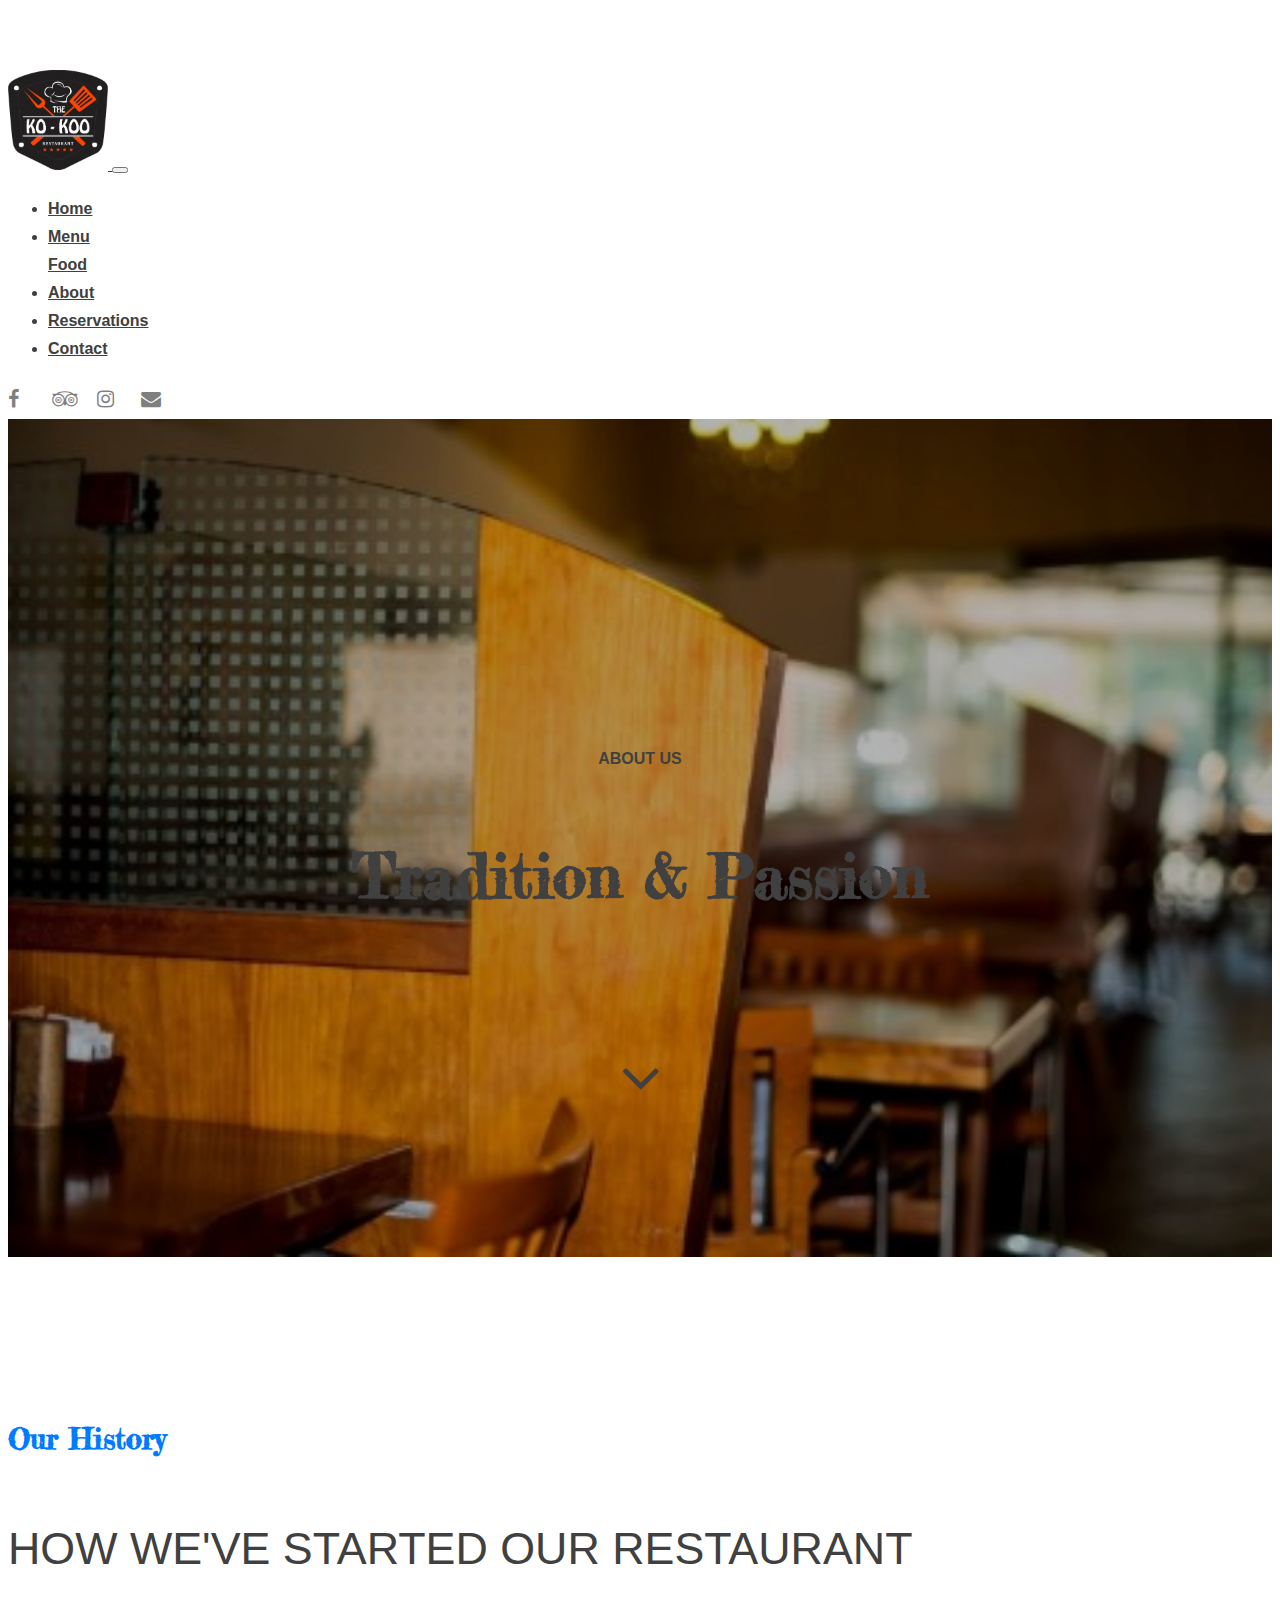
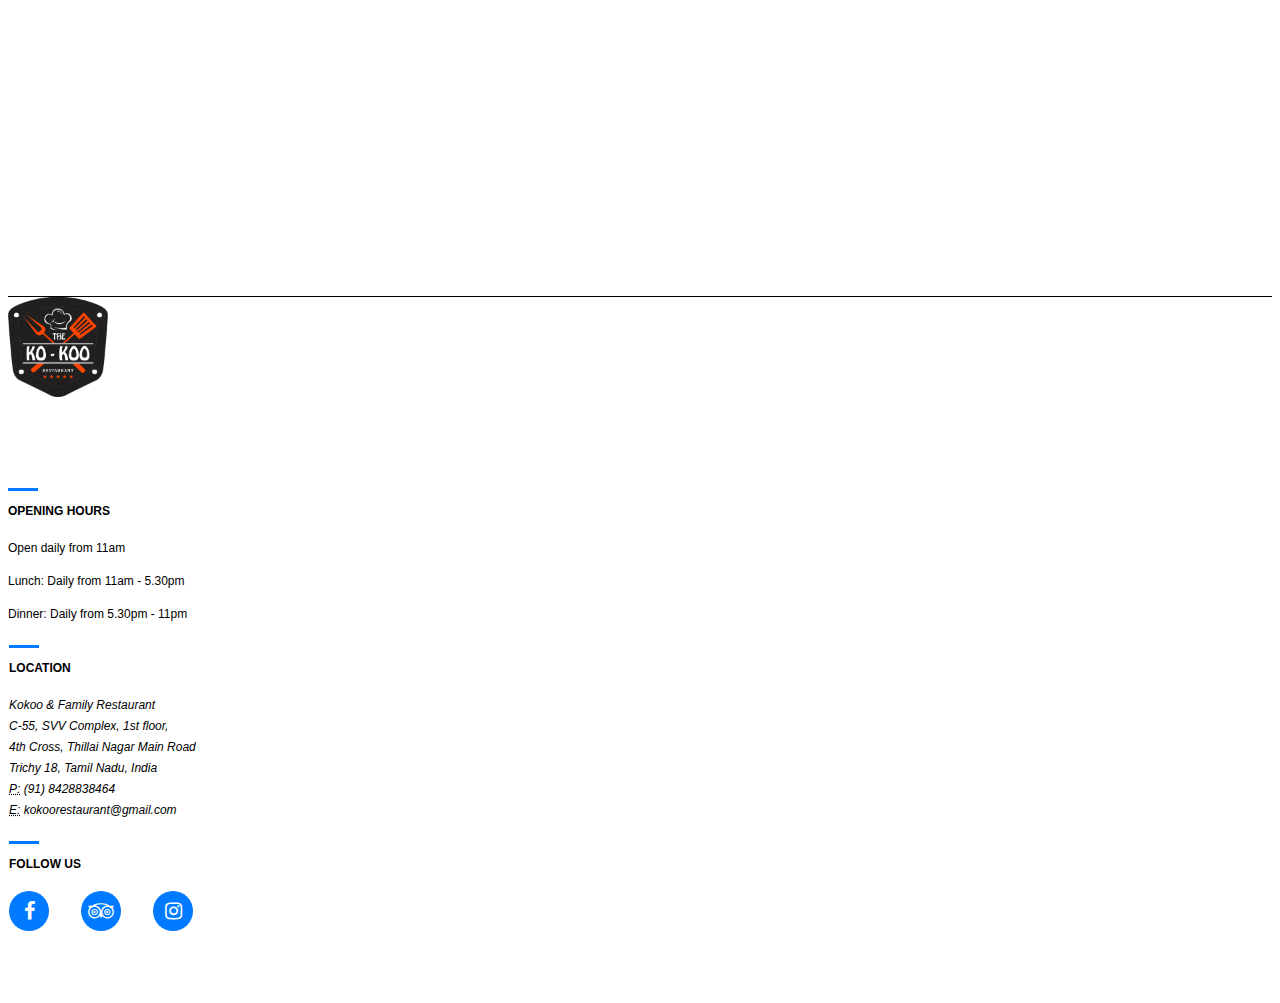
==== commit f1d32c13: "Update about.html" ====
--- a/docs/pages/about.html
+++ b/docs/pages/about.html
@@ -5,7 +5,7 @@
   <!-- Required meta tags -->
   <meta charset="utf-8">
   <meta name="viewport" content="width=device-width, initial-scale=1, shrink-to-fit=no">
-  <title>KO~KOO Bar &amp; Restaurant</title>
+  <title>KO~KOO Restaurant</title>
   <!-- Web app manifest -->
   <link rel='manifest' href='../manifest.json'>
   <!-- Font Awesome -->
--- a/docs/css/main.css
+++ b/docs/css/main.css
@@ -0,0 +1,1118 @@
+/*
+ * GLOBAL
+ */
+
+html {
+  font-size: 1rem;
+}
+
+body {
+  font-size: 1rem;
+  color: #404040;
+  line-height: 1.75;
+  font-family: -apple-system, BlinkMacSystemFont, "Segoe UI", Roboto, Oxygen-Sans, Ubuntu, Cantarell, "Helvetica Neue", sans-serif;
+  font-weight: 400;
+  padding-top: 62px;
+}
+
+label {
+  font-weight: 700;
+}
+
+.homepage-google-map {
+  height: 400px;
+  overflow: hidden;
+}
+
+.google-map {
+  height: 446px;
+  width: 100%;
+  position: relative;
+  top: -46px;
+  pointer-events: none;
+  outline: none;
+  border: none;
+}
+
+.google-map.enable-zoom-scrolling {
+  pointer-events: auto;
+}
+
+/* Google map sidebar */
+#featurecardPanel > div > div > div.qqvbed-tJHJj {
+  background-color: #007bff !important;
+}
+
+input, textarea {
+  border-radius: 0 !important;
+}
+
+a, a:hover {
+  color: inherit;
+}
+
+.back-to-top {
+  display: none;
+  position: fixed;
+  z-index: 1;
+  bottom: 0;
+  right: 0;
+  margin: 0 auto;
+  width: 40px;
+  height: 40px;
+  background-color: #007bff;
+  transition: all 0.3s ease-in-out;
+  opacity: 0.5;
+  text-align: center;
+  line-height: 40px;
+}
+
+.back-to-top:hover {
+  background-color: #0069d9;
+  opacity: 1;
+}
+
+.back-to-top i {
+  color: #fff;
+  font-size: 20px;
+}
+
+/* 
+ * HELPER CLASSES
+ */
+
+.special-title-1 {
+  margin-bottom: .8rem;
+  font-size: 1rem;
+  font-weight: 700;
+}
+
+.special-title-2 {
+  font-family: 'Fredericka the Great', cursive;
+  margin-bottom: 2.8rem;
+  font-size: 2.8rem;
+}
+
+.banner {
+  font-size: 18px;
+  font-weight: 700;
+  color: #fff;
+  line-height: 60px;
+  position: relative;
+  margin: 0 auto;
+  display: block;
+  width: 235px;
+  height: 60px;
+  border: 1px solid #003166;
+  text-align: center;
+  color: #fff;
+  background: #003D7F;
+  border-radius: 4px;
+  box-shadow: 0 0 30px rgba(0,0,0,.15) inset, 0 6px 10px rgba(0,0,0,.15);
+}
+
+.banner::before, .banner::after {
+  content: '';
+  position: absolute;
+  z-index: -1;
+  left: -37px;
+  top: 24px;
+  display: block;
+  width: 60px;
+  height: 0px;
+  border: 30px solid #003D7F;
+  border-right: 20px solid #001933;
+  border-bottom-color: #003166;
+  border-left-color: transparent;
+  transform: rotate(-5deg);
+}
+
+.banner::after {
+  left: auto;
+  right: -37px;
+  border-left: 20px solid #001933;
+  border-right: 30px solid transparent;
+  transform: rotate(5deg);
+}
+
+.box-shadow {
+  box-shadow: 0 0.28rem 0.78rem rgba(0, 0, 0, .05);
+}
+
+/*
+ * NAVBAR
+ */
+
+.navbar {
+  box-shadow: 0 2px 2px -2px rgba(0,0,0,.2);
+}
+
+.nav-link, .dropdown-item {
+  font-weight: 700;
+}
+
+/*
+ * COVER
+ */
+
+ .cover .carousel-item > img {
+  min-width: 100%;
+  height: calc(100vh - 62px);
+  object-fit: cover;
+}
+
+.cover .carousel-caption {
+  bottom: initial;
+  top: 50%;
+  transform: translateY(-50%);
+  color: #fff;
+}
+
+.cover .carousel-caption > a {
+  border-radius: 0;
+}
+
+.dark-overlay::after {
+  content: ' ';
+  width: 100%;
+  height: 100%;
+  background: #000;
+  opacity: 0.3;
+  position: absolute;
+  left: 0;
+  top: 0;
+}
+
+.brand-title {
+  font-family: 'Fredericka the Great', cursive;
+  /* font size = min font size + (max font size - min font size) * (100vw - min viewport size) / (max viewport size - min viewport size) */
+  font-size: calc(50px + (120 - 50) * (100vw - 320px)/(2560 - 320));
+}
+
+.brand-description {
+  /* font size = min font size + (max font size - min font size) * (100vw - min viewport size) / (max viewport size - min viewport size) */
+  font-size: calc(16px + (40 - 16) * (100vw - 320px)/(2560 - 320));
+}
+
+/*
+ * HOMEPAGE-MENU
+ */
+.homepage-menu {
+  padding-top: 8rem;
+  padding-bottom: 8rem;
+}
+
+.homepage-menu-description {
+  margin-top: 2.8rem;
+}
+
+.homepage-desserts, .homepage-drinks {
+  margin-top: 8rem;
+}
+
+/* 
+ * HOMEPAGE-ABOUT-US
+ */
+
+.homepage-about-us {
+  overflow: hidden;
+  position: relative;
+  background-color: #001F40;
+}
+
+.homepage-about-us-bg {
+  position: absolute;
+  top: 0;
+  left: 0;
+  min-width: 100%;
+  object-fit: cover;
+  height: 100%;
+}
+
+.homepage-about-us-caption {
+  text-align: center;
+  position: relative;
+  margin: 8rem 1rem;
+  z-index: 1;
+}
+
+.homepage-about-us-description {
+  max-width: 50em;
+  margin: 0 auto 2.8rem;
+}
+
+/* 
+ * HOMEPAGE-SPECIALS & EVENTS
+ */
+
+.homepage-special-offers {
+  padding-top: 8rem;
+  padding-bottom: 8rem;
+}
+
+.card-2, .card-3 {
+  margin-top: 2.8rem;
+}
+
+.top-right {
+  position: absolute;
+  top: 8px;
+  right: 16px;
+}
+
+/* 
+ * HOMEPAGE-TESTIMONIALS
+ */
+
+.homepage-testimonials {
+  overflow: hidden;
+  position: relative;
+  background-color: #001F40;
+  color: #fff;
+}
+
+.homepage-testimonials-bg {
+  position: absolute;
+  top: 0;
+  left: 0;
+  min-width: 100%;
+  object-fit: cover;
+  height: 100%;
+}
+
+.homepage-testimonials-caption {
+  position: relative;
+  margin: 8rem 1rem;
+  z-index: 1;
+}
+
+.homepage-testimonials blockquote {
+  max-width: 50em;
+  margin: 2.8rem auto 0 auto;
+}
+
+.homepage-testimonials blockquote footer {
+  color: #e6e6e6;
+}
+
+.homepage-testimonials blockquote footer a {
+  color: #fff;
+  text-decoration: underline;
+}
+
+.homepage-testimonials blockquote footer a:hover {
+  text-decoration: none;
+}
+
+/* 
+ * FOOTER
+ */
+
+.page-footer {  
+  color: black;
+  padding-top: 4rem;
+  font-size: 0.75rem;
+  text-align: center;
+  background:white;
+  line-height: 1.75;
+}
+
+.page-footer > .container {
+  padding-bottom: 4rem;
+}
+
+.page-footer .row {
+  padding-top: 4rem;
+}
+
+.page-footer-title {
+  font-size: .75rem;
+  font-weight: 700;
+  color: black;
+  margin-bottom: 1rem;
+}
+
+.border-left-custom {
+  border-left: none;
+}
+
+.page-footer-copyright {
+  position: relative;
+  z-index: 2;
+  background: #003D7F;
+  padding-top: 1.5rem;
+  padding-bottom: 1.5rem;
+}
+
+.page-footer a {
+  text-decoration: underline;
+}
+
+.page-footer a:hover {
+  text-decoration: none;
+}
+
+/* 
+ * NAVBAR SOCIAL
+ */
+
+.nav-social {
+  display: inline-block;
+  width: 40px;
+  height: 40px;
+  line-height: 43px;
+  transition: all 0.3s ease-in-out;
+}
+
+.nav-social:hover {
+  transform: scale(1.1) rotate(360deg);
+}
+
+.nav-social i {
+  font-size: 20px;
+  transition: all 0.3s ease-in-out;
+  color: rgba(0, 0, 0, .5);
+}
+
+.nav-social i:hover {
+  color: rgba(0, 0, 0, .7);
+}
+
+/*
+ * FOOTER SOCIAL
+ */
+.footer-social {
+  display: inline-block;
+  width: 40px;
+  height: 40px;
+  background-color: #007bff;
+  transition: all 0.3s ease-in-out;
+  text-align: center;
+  line-height: 47px;
+  border-radius: 50%;
+}
+
+.footer-social:hover {
+  background-color: #0069d9;
+  transform: scale(1.1) rotate(360deg);
+}
+
+.footer-social i {
+  color: #fff;
+  font-size: 20px;
+}
+
+.footer-social:not(:first-child) {
+  margin-left: 2.8rem;
+}
+
+/* 
+ * CONTACT SOCIAL
+ */
+
+ .contact-social {
+  display: inline-block;
+  width: 40px;
+  height: 40px;
+  line-height: 43px;
+}
+
+.contact-social i {
+  font-size: 20px;
+  color: rgba(255, 255, 255, 1);
+  transition: all 0.3s ease-in-out;
+}
+
+.contact-social i:hover {
+  transform: scale(1.1) rotate(360deg);
+}
+
+/* 
+ * ABOUT
+ */
+
+ .about-jumbotron {
+  text-align: center;
+  overflow: hidden;
+  position: relative;
+  background-color: #001F40;
+  border-radius: 0%;
+  height:  calc(100vh - 62px);
+}
+
+.about-jumbotron-bg {
+  position: absolute;
+  top: 0;
+  left: 0;
+  min-width: 100%;
+  object-fit: cover;
+  height: 100%;
+}
+
+.about-jumbotron-caption {
+  position: absolute;
+  z-index: 1;
+  top: 50%;
+  left: 50%;
+  margin-right: -50%;
+  transform: translate(-50%, -50%);
+}
+
+.about-jumbotron h2 {
+  margin-bottom: .8rem;
+}
+
+.about-arrow {
+  display: inline-block;
+  width: 50px;
+  height: 50px;
+  position: absolute;
+  bottom: -160px;
+  left: calc(50% - 25px);
+}
+
+.about-arrow .fa-angle-down {
+  line-height: 50px;
+  font-size: 4em !important;
+  transition: all 0.3s ease-in-out;
+}
+
+.about-history {
+  padding-top: 8rem;
+  padding-bottom: 8rem;
+}
+
+.about-history-title h3, .about-job-openings-title h3 {
+  font-family: 'Fredericka the Great', cursive;
+  margin-bottom: 1rem;
+  color: #007bff;
+  font-size: 1.8rem;
+}
+
+.about-history-title p, .about-job-openings-title p {
+  font-size: 2.8rem;
+}
+
+.about-horizontal-rule {
+  margin-top: 0;
+  margin-bottom: 0;
+}
+
+.about-job-openings {
+  padding-top: 8rem;
+  padding-bottom: 8rem;
+}
+
+/* 
+ * RESERVATIONS
+ */
+
+.reservations-description {
+  text-align: center;
+  padding-top: 8rem;
+  padding-bottom: 8rem;
+  max-width: 50em;
+}
+
+.reservations-form {
+  overflow: hidden;
+  position: relative;
+  background-color: #001F40;
+}
+
+.reservations-form-bg {
+  position: absolute;
+  top: 0;
+  left: 0;
+  min-width: 100%;
+  object-fit: cover;
+  height: 100%;
+}
+
+.reservations-form > form {
+  position: relative;
+  z-index: 1;
+  color: #fff;
+  max-width: 50em;
+  margin-top: 0;
+  padding-top: 8rem;
+  padding-bottom: 8rem;
+}
+
+.reservations-form ::placeholder {
+  color: #d9d9d9 !important;
+}
+
+.reservations-form form {
+  max-width: 50em;
+  margin: 0 auto;
+}
+
+.reservations-form label {
+  color: white;
+}
+
+.reservations-form input, .reservations-form textarea {
+  background: none !important;
+  border: 3px solid white !important;
+  color: #d9d9d9 !important;
+}
+ 
+/* 
+ * CONTACT
+ */
+
+.contact-directions {
+  text-align: center;
+  padding-top: 8rem;
+  padding-bottom: 8rem;
+  max-width: 50em;
+}
+
+.contact-directions > dl > dt:nth-child(3) {
+  margin-top: 2.8rem;
+}
+
+.contact-horizontal-rule {
+  margin-top: 0;
+  margin-bottom: 0;
+}
+
+.contact-information-wrapper {
+  overflow: hidden;
+  position: relative;
+  background-color: #001F40;
+}
+
+.contact-information-wrapper-bg {
+  position: absolute;
+  top: 0;
+  left: 0;
+  min-width: 100%;
+  object-fit: cover;
+  height: 100%;
+}
+
+.contact-information {
+  position: relative;
+  z-index: 1;
+  color: #fff;
+  max-width: 50em;
+  margin-top: 0;
+  padding-top: 8rem;
+  padding-bottom: 8rem;
+}
+
+.contact-form ::placeholder {
+  color: rgba(255, 255, 255, .7) !important;
+}
+
+.contact-form label {
+  color: #fff;
+}
+
+.contact-form input, .contact-form textarea {
+  background: none !important;
+  border: 3px solid #fff !important;
+  color: rgba(255, 255, 255, 1);
+}
+
+.contact-form input:focus, .contact-form textarea:focus {
+  color: rgba(255, 255, 255, 1);
+}
+
+.contact-details {
+  border: none;
+  margin-top: 2.8rem;
+}
+
+.contact-details h6 {
+  font-weight: 700;
+}
+
+/*
+ * FOOD MENU
+ */
+
+.food-jumbotron {
+  text-align: center;
+  overflow: hidden;
+  position: relative;
+  background-color: #001F40;
+  border-radius: 0%;
+  height:  calc(100vh - 62px);
+}
+
+.food-jumbotron-bg {
+  position: absolute;
+  top: 0;
+  left: 0;
+  min-width: 100%;
+  object-fit: cover;
+  height: 100%;
+}
+
+.food-jumbotron-caption {
+  position: absolute;
+  z-index: 1;
+  top: 50%;
+  left: 50%;
+  margin-right: -50%;
+  transform: translate(-50%, -50%);
+}
+
+.menu-icon {
+  max-width: 45px; 
+}
+
+.menu-icon-text {
+  display: none;
+}
+
+.food-jumbotron h1 {
+  margin-bottom: 2.8rem;
+}
+
+.food-category {
+  padding-top: 8rem;
+}
+
+.food-category h2 {
+  margin-bottom: 2.8rem;
+}
+
+.menu-item {
+  padding: 2.8rem 0;
+}
+
+.food-image {
+  margin-bottom: 2.8rem;
+  text-align: center;
+}
+
+.food-title {
+  font-size: 1rem;
+  font-weight: 700;
+  margin-bottom: 1rem;
+}
+
+.food-title:before {
+  position: absolute;
+  top: 12px;
+  left: 20px;
+  right: 20px;
+  height: 1px;
+  border-top: 2px dotted rgba(0,0,0,1);
+  display: block;
+  content: '';
+}
+
+.food-name {
+  position: relative;
+  padding-right: 15px;
+  background: #fff;
+}
+
+.food-price {
+  position: relative;
+  padding-left: 15px;
+  background: #fff;
+}
+
+.food-ingredients {
+  margin-bottom: 0;
+}
+
+.food-horizontal-rule {
+  margin: 0;
+}
+
+/*
+ * DRINKS MENU
+ */
+
+.drinks-jumbotron {
+  text-align: center;
+  overflow: hidden;
+  position: relative;
+  background-color: #001F40;
+  border-radius: 0%;
+  height:  calc(100vh - 62px);
+}
+
+.drinks-jumbotron-bg {
+  position: absolute;
+  top: 0;
+  left: 0;
+  min-width: 100%;
+  object-fit: cover;
+  height: 100%;
+}
+
+.drinks-jumbotron-caption {
+  position: absolute;
+  z-index: 1;
+  top: 50%;
+  left: 50%;
+  margin-right: -50%;
+  transform: translate(-50%, -50%);
+}
+
+.drinks-jumbotron h1 {
+  margin-bottom: 2.8rem;
+}
+
+.drinks-descriptions {
+  max-width: 50em;
+}
+
+.drink-category {
+  padding-top: 8rem;
+}
+
+.drink-category h2 {
+  margin-bottom: 2.8rem;
+}
+
+.drink-title {
+  font-size: 1rem;
+  font-weight: 700;
+  margin-bottom: 1rem;
+  position: relative;
+}
+
+.drink-title:before {
+  position: absolute;
+  top: 12px;
+  left: 20px;
+  right: 20px;
+  height: 1px;
+  border-top: 2px dotted rgba(0,0,0,1);
+  display: block;
+  content: '';
+}
+
+.drink-name {
+  position: relative;
+  padding-right: 15px;
+  background: #fff;
+}
+
+.drink-price {
+  position: relative;
+  padding-left: 15px;
+  background: #fff;
+}
+
+.drink-ingredients {
+  margin-bottom: 0;
+}
+
+.drink-horizontal-rule {
+  margin: 0;
+}
+
+/*
+ * DESSERTS MENU
+ */
+
+.desserts-jumbotron {
+  text-align: center;
+  overflow: hidden;
+  position: relative;
+  background-color: #001F40;
+  border-radius: 0%;
+  height:  calc(100vh - 62px);
+}
+
+.desserts-jumbotron-bg {
+  position: absolute;
+  top: 0;
+  left: 0;
+  min-width: 100%;
+  object-fit: cover;
+  height: 100%;
+}
+
+.desserts-jumbotron-caption {
+  position: absolute;
+  z-index: 1;
+  top: 50%;
+  left: 50%;
+  margin-right: -50%;
+  transform: translate(-50%, -50%);
+}
+
+.desserts-jumbotron h1 {
+  margin-bottom: 2.8rem;
+}
+
+.desserts-descriptions {
+  max-width: 50em;
+}
+
+.dessert-category {
+  padding-top: 8rem;
+}
+
+.dessert-category h2 {
+  margin-bottom: 2.8rem;
+}
+
+.dessert-image {
+  margin-bottom: 2.8rem;
+  text-align: center;
+}
+
+.dessert-title {
+  font-size: 1rem;
+  font-weight: 700;
+  margin-bottom: 1rem;
+}
+
+.dessert-title:before {
+  position: absolute;
+  top: 12px;
+  left: 20px;
+  right: 20px;
+  height: 1px;
+  border-top: 2px dotted rgba(0,0,0,1);
+  display: block;
+  content: '';
+}
+
+.dessert-name {
+  position: relative;
+  padding-right: 15px;
+  background: #fff;
+}
+
+.dessert-price {
+  position: relative;
+  padding-left: 15px;
+  background: #fff;
+}
+
+.dessert-ingredients {
+  margin-bottom: 0;
+}
+
+.dessert-horizontal-rule {
+  margin: 0;
+}
+
+/*
+ * ALBUM
+ */
+
+.album-description {
+  background: #003d7f;
+  padding-top: 8rem;
+  padding-bottom: 8rem;
+  text-align: center;
+}
+
+.album-description h2 {
+  margin-bottom: 0;
+}
+
+.album-content {
+  padding-top: 8rem;
+  padding-bottom: 2.8rem;
+}
+
+.album-content .card {
+  margin-bottom: 2.8rem;
+}
+
+/*
+ * GALLERY
+ */
+
+.gallery-description {
+  padding-top: 8rem;
+  padding-bottom: 8rem;
+  text-align: center;
+  background: white;
+}
+
+.gallery-description h2 {
+  margin-bottom: 0;
+}
+
+.lightbox {
+  display: none;
+  position: fixed;
+  z-index: 1100;
+  left: 0;
+  top: 0;
+  height: 100vh;
+  width: 100%;
+  background: black;
+  color: grey;
+}
+
+.lightbox label {
+  position: absolute;
+  cursor: pointer;
+  top: 10px;
+  right: 25px;
+  font-size: 2.8rem;
+}
+
+.lightbox-content {
+  max-width: 800px;
+  width: 80%;
+  /* Horizontal & Vertical Centering */
+  position: absolute;
+  top: 50%;
+  left: 50%;
+  margin-right: -50%;
+  transform: translate(-50%, -50%);
+}
+
+.gallery-thumbnails {
+  padding-top: 8rem;
+  padding-bottom: 2.8rem;
+}
+
+.gallery-thumbnails .col-md-4 {
+  margin-bottom: 2.8rem;
+}
+
+/* CSS ANIMATIONS */
+.navbar-brand.animated {
+  animation-duration: 2s;
+  animation-iteration-count: infinite;
+}
+
+.about-arrow.animated {
+  animation-duration: 2s;
+  animation-iteration-count: infinite;
+}
+
+/*
+ * MEDIA QUERIES
+ */
+
+/* Small devices (phones, 576px and up) */
+@media (min-width: 576px) {
+  .menu-icon-text {
+    display: block;
+  }
+}
+ 
+/* Medium devices (tablets, 768px and up) */
+@media (min-width: 768px) {
+  .homepage-desserts, .homepage-drinks {
+    margin-top: 0;
+  }
+
+  .card-2, .card-3 {
+    margin-top: 0;
+  }
+
+  .desserts, .drinks, .contact-details {
+    margin-top: 0;
+  }
+
+  .menu-icon {
+    max-width: 60px; 
+  }
+
+  .contact-details {
+    border-left: 1px solid rgba(255, 255, 255, 1);
+  }
+
+  .border-left-custom {
+    border-left: 1px solid rgba(255, 255, 255, 0.1) !important;
+  }
+
+  .page-footer {
+    text-align: left;
+  }
+
+  .page-footer-title::before {
+    content: '';
+    width: 30px;
+    border-top: #007bff;
+    border-top-style: solid;
+    border-top-width: 3px;
+    display: block;
+    margin-bottom: 10px;
+  }
+
+  .footer-title-h5::before {
+    content: '';
+    display: block;
+    width: 30px;
+    border-top: 3px solid #007bff;
+    margin-bottom: .8rem;
+  }
+
+  .page-footer .row {
+    padding-left: initial;
+    padding-right: initial;
+  }
+
+  .footer-social:not(:first-child) {
+    margin-left: 0.7rem;
+  }
+  
+  .food-image {
+    margin-bottom: 0;
+  }
+
+  .dessert-image {
+    margin-bottom: 0;
+  }
+
+  .special-title-2 {
+    font-size: 3.8rem;
+  }
+}
+
+/* Large devices (desktops, 992px and up) */
+@media (min-width: 992px) {
+  .footer-social:not(:first-child) {
+    margin-left: 1.8rem;
+  }
+}
+
+/* Phones - Landscape Mode */
+@media only screen and (min-width: 560px) and (max-width: 850px) and (orientation: landscape) { 
+  .food-jumbotron h1, .desserts-jumbotron h1, .drinks-jumbotron h1 {
+    margin-bottom: 1rem;
+    font-size: 25px;
+  }
+  .about-arrow {
+    display: none;
+  }
+  .menu-icon-text {
+    display: none;
+  }
+  .menu-icon {
+    max-width: 30px;
+  }
+}
+
+
+
+
+
+.customStyle{
+  height: 200px;
+}
+
+.foodCustomStyle{
+  height: 100px;
+}
+
+.foodCustomStyleExtra{
+  height: 100px;
+  width: 175px;
+}
+
+.footerCustomStyle{
+  border-top: 1px solid black;
+}
